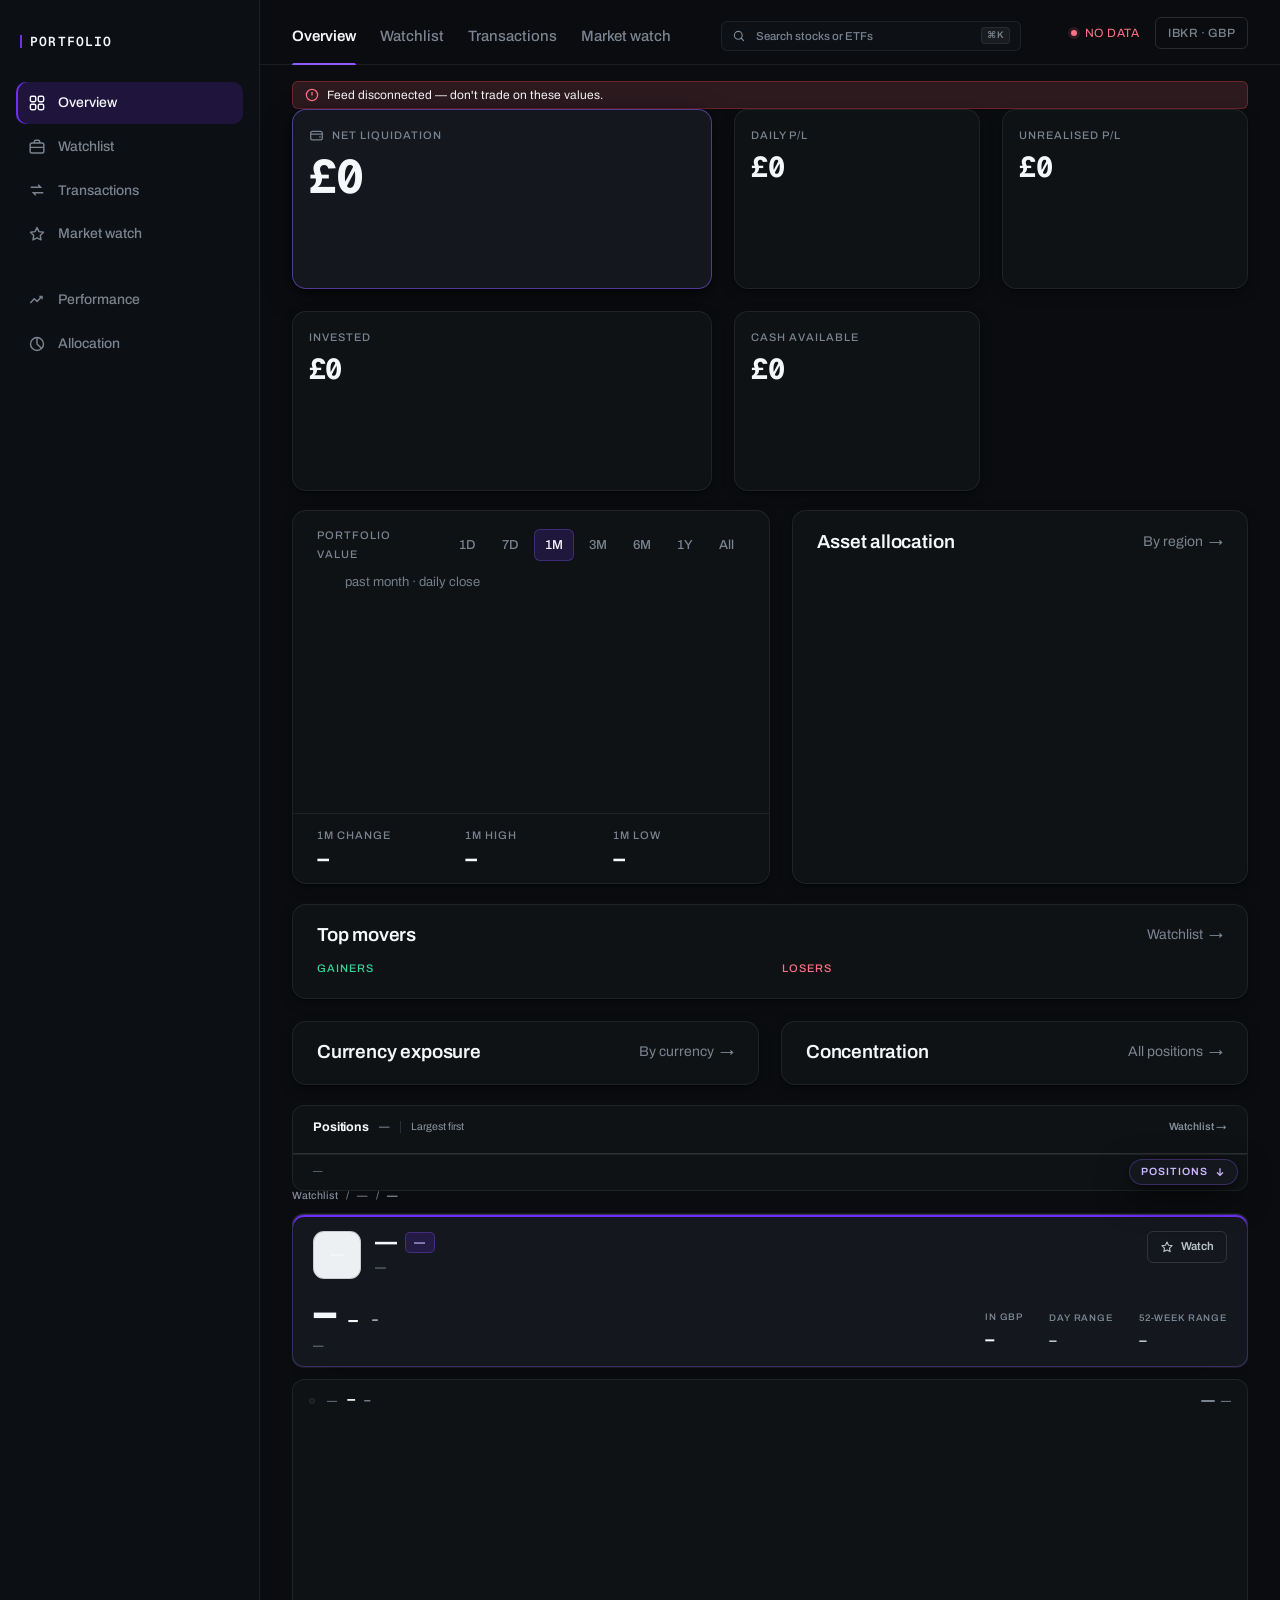
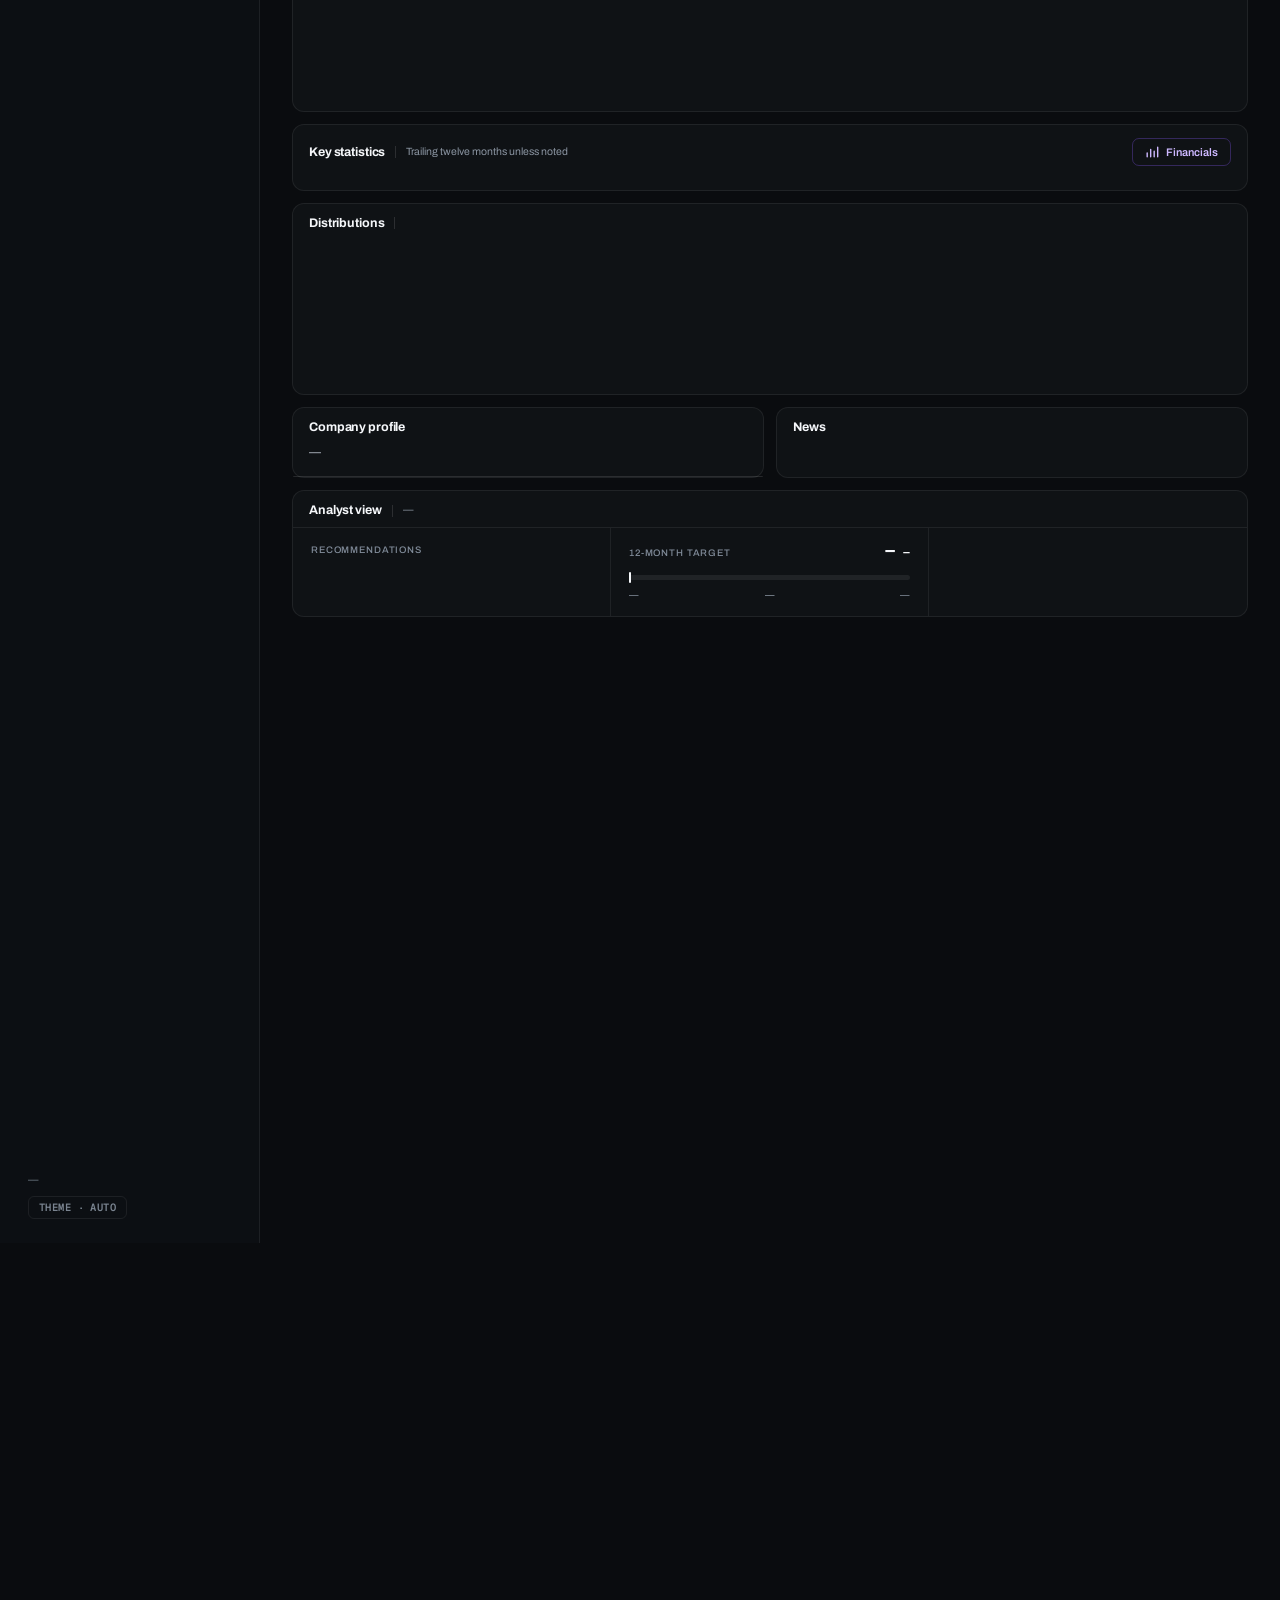
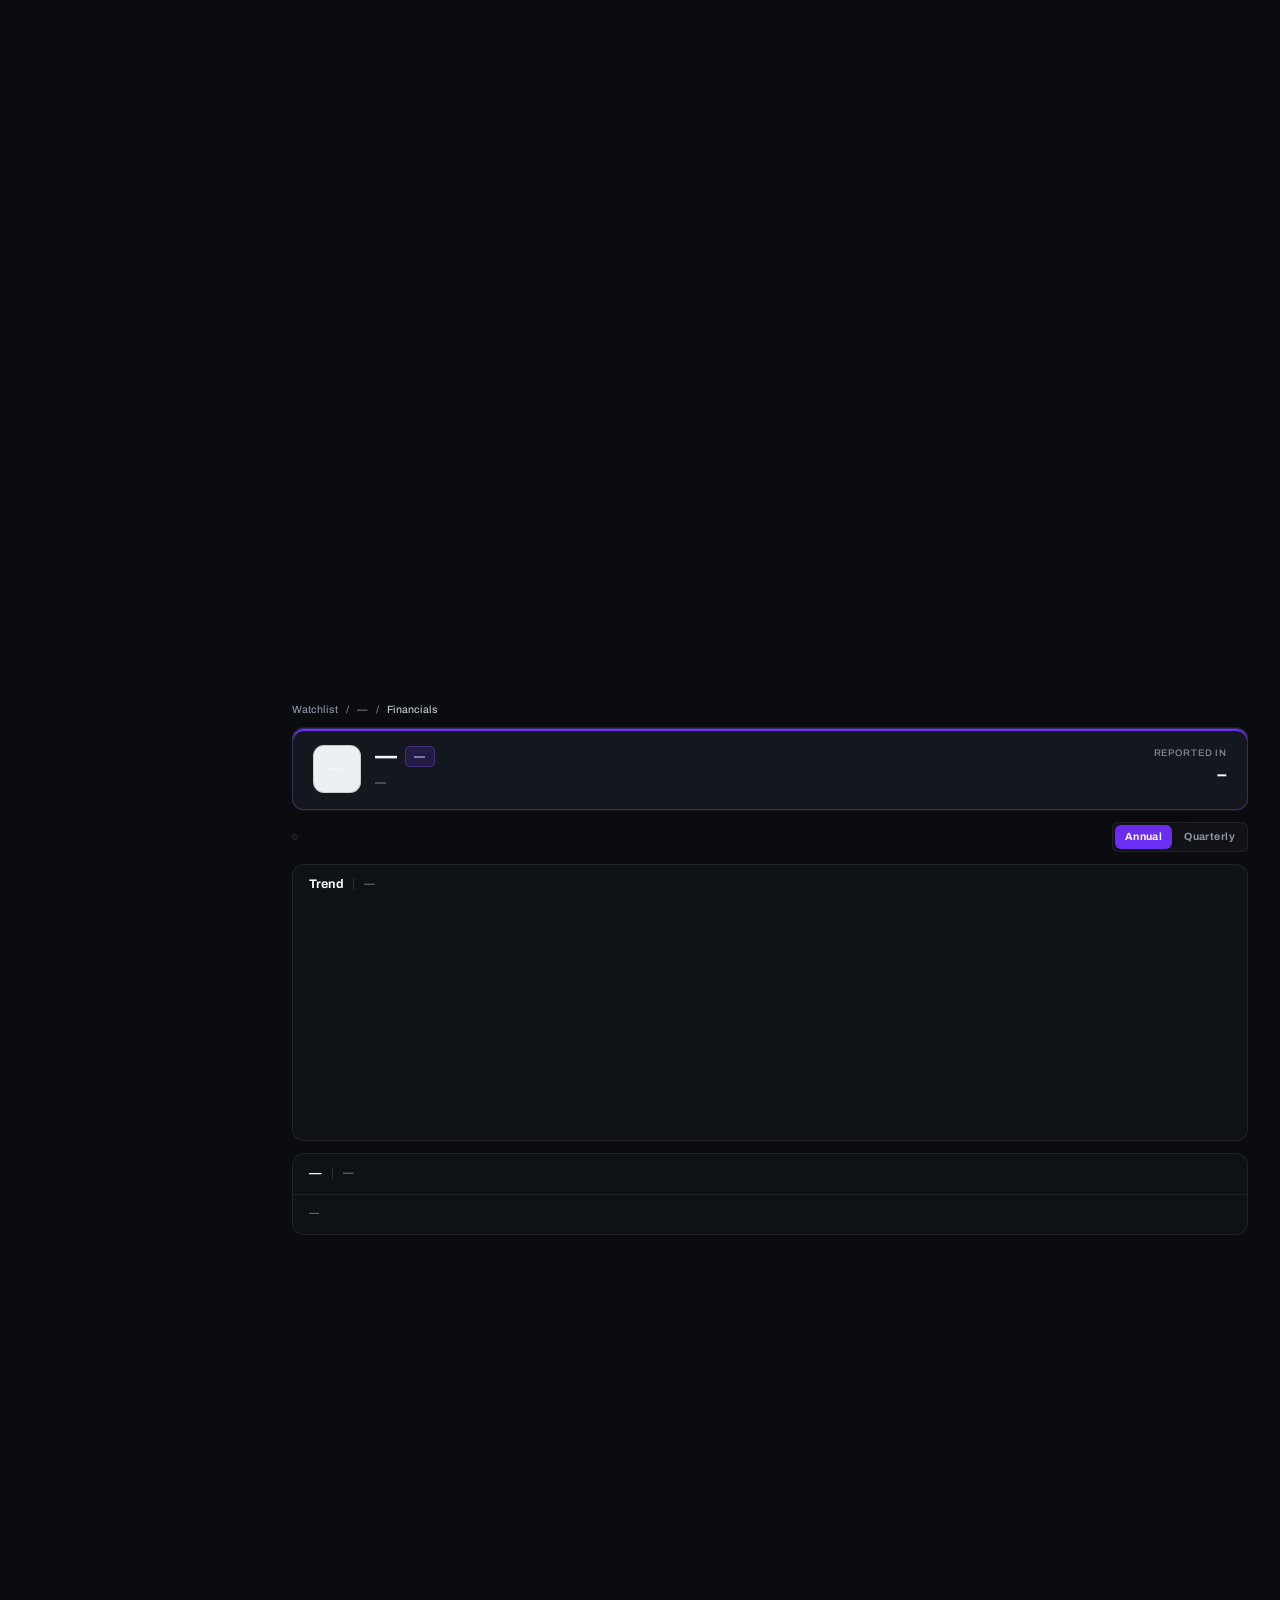
==== dashboard/index.html @ aff80ded "Concentration: the overview card gets its rows back The allocation slice card reused the .conc class" ====
<!doctype html>
<html lang="en-GB" data-theme="dark" data-state="loading">
<head>
<meta charset="utf-8">
<meta name="viewport" content="width=device-width, initial-scale=1">
<title>Portfolio — Overview</title>
<meta name="description" content="Live GBP investment portfolio dashboard: net liquidation, daily and unrealised P&amp;L, allocation by region, currency exposure and holdings.">
<meta name="color-scheme" content="dark light">

<link rel="preconnect" href="https://fonts.googleapis.com">
<link rel="preconnect" href="https://fonts.gstatic.com" crossorigin>
<link href="https://fonts.googleapis.com/css2?family=Archivo:wght@400;500;600;700;800&family=Geist+Mono:wght@400;500;600;700&display=swap" rel="stylesheet">

<link rel="stylesheet" href="css/tokens.css">
<link rel="stylesheet" href="css/base.css">
<link rel="stylesheet" href="css/app.css">
</head>
<body>

<div class="shell">

  <!-- ================= sidebar ================= -->
  <aside class="sidebar">
    <div class="brand">
      <span class="brand__name">PORTFOLIO</span>
    </div>

    <nav class="nav-group" aria-label="Main">
      <a class="nav-item" href="#overview" data-nav="overview" aria-current="page">
        <svg viewBox="0 0 20 20" fill="none" stroke="currentColor" stroke-width="1.6">
          <rect x="2.6" y="2.6" width="6" height="6" rx="1.6"/><rect x="11.4" y="2.6" width="6" height="6" rx="1.6"/>
          <rect x="2.6" y="11.4" width="6" height="6" rx="1.6"/><rect x="11.4" y="11.4" width="6" height="6" rx="1.6"/>
        </svg>Overview</a>
      <a class="nav-item" href="#holdings" data-nav="holdings">
        <svg viewBox="0 0 20 20" fill="none" stroke="currentColor" stroke-width="1.6">
          <rect x="2.4" y="5.6" width="15.2" height="11" rx="2"/><path d="M7 5.6V4.2a1.6 1.6 0 0 1 1.6-1.6h2.8A1.6 1.6 0 0 1 13 4.2v1.4M2.4 10.4h15.2"/>
        </svg>Watchlist</a>
      <a class="nav-item" href="#transactions" data-nav="transactions">
        <svg viewBox="0 0 20 20" fill="none" stroke="currentColor" stroke-width="1.6">
          <path d="M3 7h11l-2.6-2.8M17 13H6l2.6 2.8"/>
        </svg>Transactions</a>
      <a class="nav-item" href="#market" data-nav="market">
        <svg viewBox="0 0 20 20" fill="none" stroke="currentColor" stroke-width="1.6" stroke-linejoin="round">
          <path d="m10 2.9 2.2 4.5 5 .7-3.6 3.5.85 4.95L10 14.2l-4.45 2.35.85-4.95L2.8 8.1l5-.7Z"/>
        </svg>Market watch</a>
    </nav>

    <nav class="nav-group" aria-label="Analysis">
      <a class="nav-item" href="#performance" data-nav="performance">
        <svg viewBox="0 0 20 20" fill="none" stroke="currentColor" stroke-width="1.6" stroke-linejoin="round">
          <path d="M2.6 13.4 7 8.6l3.2 3 4.8-5.4"/><path d="M12.6 6.2h3v3"/>
        </svg>Performance</a>
      <a class="nav-item" href="#allocation" data-nav="allocation">
        <svg viewBox="0 0 20 20" fill="none" stroke="currentColor" stroke-width="1.6">
          <circle cx="10" cy="10" r="7.2"/><path d="M10 2.8V10l5.1 5.1"/>
        </svg>Allocation</a>
    </nav>

    <div class="sidebar__foot">
      <p class="foot-meta" id="footMeta">—</p>
      <button class="foot-theme" type="button" id="themeToggle"
              aria-label="Switch colour theme">Theme · Auto</button>
    </div>
  </aside>

  <!-- ================= main ================= -->
  <main class="main">

    <header class="topbar">
      <div class="tabs" role="tablist" aria-label="Sections">
        <button class="tab" role="tab" data-tab="overview" aria-selected="true">Overview</button>
        <button class="tab" role="tab" data-tab="holdings" aria-selected="false">Watchlist</button>
        <button class="tab" role="tab" data-tab="transactions" aria-selected="false">Transactions</button>
        <button class="tab" role="tab" data-tab="market" aria-selected="false">Market watch</button>
      </div>

      <!-- Instrument search. Lives in the shared topbar, so it is reachable
           from every view rather than only Overview. -->
      <div class="search" id="search">
        <div class="search__field" id="searchField">
          <svg class="search__icon" viewBox="0 0 20 20" fill="none" stroke="currentColor"
               stroke-width="1.6" stroke-linecap="round" aria-hidden="true">
            <circle cx="9" cy="9" r="5.6"/><path d="m13.2 13.2 3.4 3.4"/>
          </svg>
          <input class="search__input" id="searchInput" type="text"
                 placeholder="Search stocks or ETFs" aria-label="Search stocks or ETFs"
                 autocomplete="off" spellcheck="false"
                 role="combobox" aria-expanded="false" aria-controls="searchResults"
                 aria-autocomplete="list">
          <span class="search__kbd" id="searchKbd" aria-hidden="true">⌘K</span>
        </div>
        <div class="search__panel" id="searchResults" role="listbox"
             aria-label="Search results" hidden></div>
        <p class="u-sr" id="searchStatus" role="status" aria-live="polite"></p>
      </div>

      <div class="topbar__meta">
        <span class="feed" id="feed" data-state="live">
          <i class="feed__dot" aria-hidden="true"></i>
          <span id="feedLabel">Connecting…</span>
        </span>
        <span class="venue-chip">IBKR · GBP</span>
      </div>
    </header>

    <!-- Scrolling ticker.
         aria-hidden because the strip renders every holding twice by
         construction (that duplication is what makes the scroll seamless) and
         the same figures are already in the holdings table, properly labelled
         and in a real reading order. A screen reader announcing each position
         twice, mid-scroll, would be worse than not announcing it at all. -->
    <div class="tape" id="tape" aria-hidden="true" hidden>
      <div class="tape__track" id="tapeTrack"></div>
    </div>

    <div class="views">

      <!-- ---------------- Overview ---------------- -->
      <section class="view" id="view-overview" role="tabpanel" aria-label="Overview">

        <!-- Everything above the fold. This wrapper owns the viewport-locked
             grid that used to live on #view-overview itself, so the three rows
             still resolve their fr tracks against exactly one screenful while
             the view around it is free to scroll. -->
        <div class="ov-screen">

        <div class="stale-banner" role="status">
          <svg viewBox="0 0 16 16" fill="none" stroke="currentColor" stroke-width="1.5">
            <circle cx="8" cy="8" r="6.4"/><path d="M8 4.6v4M8 11.2v.3"/>
          </svg>
          <span id="staleCopy">Feed disconnected — don't trade on these values.</span>
        </div>

        <!-- KPI row -->
        <div class="kpi-row" id="kpiRow">
          <article class="card kpi kpi--hero reveal" style="animation-delay:0ms">
            <p class="eyebrow kpi__label">
              <svg viewBox="0 0 16 16" fill="none" stroke="currentColor" stroke-width="1.4">
                <rect x="1.8" y="3.6" width="12.4" height="9" rx="2"/><path d="M1.8 6.6h12.4M11 9.6h1.4"/>
              </svg>Net liquidation
            </p>
            <p class="kpi__value num" id="kpiNav">£0</p>
          </article>

          <article class="card kpi reveal" style="animation-delay:40ms">
            <p class="eyebrow kpi__label">Daily P/L</p>
            <p class="kpi__value num" id="kpiDay">£0</p>
            <span class="chip kpi__chip" id="kpiDayChip"></span>
          </article>

          <article class="card kpi reveal" style="animation-delay:80ms">
            <p class="eyebrow kpi__label">Unrealised P/L</p>
            <p class="kpi__value num" id="kpiUnreal">£0</p>
            <span class="chip kpi__chip" id="kpiUnrealChip"></span>
          </article>

          <article class="card kpi reveal" style="animation-delay:120ms">
            <p class="eyebrow kpi__label">Invested</p>
            <p class="kpi__value num" id="kpiInvested">£0</p>
          </article>

          <article class="card kpi reveal" style="animation-delay:160ms">
            <p class="eyebrow kpi__label">Cash available</p>
            <p class="kpi__value num" id="kpiCash">£0</p>
          </article>
        </div>

        <!-- chart + allocation -->
        <div class="mid-row">
          <section class="card chart-card reveal" style="animation-delay:200ms" aria-labelledby="chartTitle">
            <div class="card__head">
              <h2 class="eyebrow" id="chartTitle">Portfolio value</h2>
              <div class="ranges" role="group" aria-label="Time range">
                <button class="range" type="button" data-range="1D">1D</button>
                <button class="range" type="button" data-range="7D">7D</button>
                <button class="range" type="button" data-range="1M" aria-pressed="true">1M</button>
                <button class="range" type="button" data-range="3M">3M</button>
                <button class="range" type="button" data-range="6M">6M</button>
                <button class="range" type="button" data-range="1Y">1Y</button>
                <button class="range" type="button" data-range="ALL">All</button>
              </div>
            </div>

            <div class="chart-card__sub" id="chartSub">
              <span class="chip" id="chartChip"></span>
              <span class="chart-card__note" id="chartNote">past month · daily close</span>
            </div>

            <div class="plot" id="chartPlot"><svg id="chartSvg" role="img" aria-label="Portfolio value over time"></svg></div>

            <!-- Compare-against strip.
                 The picker doubles as the benchmark's legend entry — the dashed
                 swatch sits against the control naming that series, so the name
                 is printed once rather than beside the chart and again inside
                 the select. A real <select> because eleven indices is too many
                 for a pill row, and the native control brings its own keyboard
                 handling and mobile picker for free. -->
            <!-- Both the strip and the picker start hidden and are revealed
                 once /api/benchmark answers. An empty <select> renders as a
                 small caret box that looks operable and is not, and it would
                 otherwise be on screen for the length of that round trip. -->
            <div class="benchbar" id="benchBar" hidden>
              <span class="benchbar__key">
                <span class="benchbar__swatch benchbar__swatch--port" aria-hidden="true"></span>
                <span>Portfolio</span>
              </span>
              <span class="benchbar__note" id="benchNote"></span>
              <label class="benchbar__pick" hidden>
                <span class="benchbar__swatch benchbar__swatch--bench" id="benchKey"
                      aria-hidden="true" hidden></span>
                <span class="u-sr">Compare against</span>
                <select class="benchbar__select" id="benchSelect"></select>
              </label>
            </div>

            <div class="chart-card__foot" id="chartFoot">
              <div class="chart-card__stat"><span class="eyebrow" id="chartChangeLabel">1M change</span><b class="num" id="chartChange">—</b></div>
              <div class="chart-card__stat"><span class="eyebrow" id="chartHighLabel">1M high</span><b class="num" id="chartHigh">—</b></div>
              <div class="chart-card__stat"><span class="eyebrow" id="chartLowLabel">1M low</span><b class="num" id="chartLow">—</b></div>
            </div>
          </section>

          <section class="card alloc reveal" style="animation-delay:240ms" aria-labelledby="allocTitle">
            <div class="card__head">
              <h2 class="card-title" id="allocTitle">Asset allocation</h2>
              <a class="link-all" href="#allocation/region">By region <span aria-hidden="true">→</span></a>
            </div>
            <div class="alloc__figure"><svg id="donutSvg" role="img" aria-label="Allocation by region"></svg></div>
            <div class="legend" id="allocLegend"></div>
          </section>
        </div>

        <!-- movers / currency / concentration -->
        <div class="bottom-row">
          <section class="card reveal" style="animation-delay:280ms" aria-labelledby="moversTitle">
            <div class="card__head">
              <h2 class="card-title" id="moversTitle">Top movers</h2>
              <a class="link-all" href="#holdings">Watchlist <span aria-hidden="true">→</span></a>
            </div>
            <div class="movers__cols">
              <div><p class="eyebrow movers__head movers__head--up">Gainers</p><div id="gainers"></div></div>
              <div><p class="eyebrow movers__head movers__head--down">Losers</p><div id="losers"></div></div>
            </div>
          </section>

          <section class="card reveal" style="animation-delay:320ms" aria-labelledby="ccyTitle">
            <div class="card__head">
              <h2 class="card-title" id="ccyTitle">Currency exposure</h2>
              <a class="link-all" href="#allocation/currency">By currency <span aria-hidden="true">→</span></a>
            </div>
            <div class="ccy" id="ccyList"></div>
          </section>

          <section class="card reveal" style="animation-delay:360ms" aria-labelledby="concTitle">
            <div class="card__head">
              <h2 class="card-title" id="concTitle">Concentration</h2>
              <a class="link-all" href="#holdings">All positions <span aria-hidden="true">→</span></a>
            </div>
            <div class="conc" id="concList"></div>
          </section>
        </div>

        </div><!-- /.ov-screen -->

        <!-- Below the fold: what you actually hold, largest first. Overlaid so
             it reflows nothing above it; fades out once you scroll. -->
        <button class="ov-cue" id="ovCue" type="button">
          <span>Positions</span>
          <svg viewBox="0 0 16 16" fill="none" stroke="currentColor" stroke-width="1.6"
               stroke-linecap="round" stroke-linejoin="round" aria-hidden="true">
            <path d="M8 3.5v9M4.5 9l3.5 3.5L11.5 9"/>
          </svg>
        </button>

        <section class="positions ovpos" id="ovHoldings" aria-labelledby="ovBandTitle">
          <div class="band">
            <h2 class="band__title" id="ovBandTitle">Positions</h2>
            <span class="band__count" id="ovCount">—</span>
            <span class="band__rule" aria-hidden="true"></span>
            <span class="band__hint" id="ovHint">Largest first</span>
            <a class="band__action" href="#holdings">Watchlist <span aria-hidden="true">→</span></a>
          </div>
          <div class="positions__scroll">
            <div class="positions__inner">
              <div class="prow phead" id="ovHead" role="row"></div>
              <div id="ovRows"></div>
            </div>
          </div>
          <p class="positions__foot" id="ovFoot">—</p>
        </section>
      </section>

      <!-- ---------------- Holdings ---------------- -->
      <section class="view" id="view-holdings" role="tabpanel" aria-label="Watchlist" hidden>

        <nav class="sectors" id="sectorNav" aria-label="Sectors"></nav>

        <section class="hero-sector" aria-labelledby="sectorName">
          <div class="hero-sector__top">
            <div class="hero-sector__id">
              <span class="hero-sector__eyebrow">Watchlist · sector</span>
              <h1 class="hero-sector__name" id="sectorName">—</h1>
              <span class="hero-sector__meta" id="sectorMeta"></span>
            </div>
            <div class="hero-sector__stats">
              <div class="hstat">
                <span class="hstat__label">Position value</span>
                <span class="hstat__value num" id="sectorValue">—</span>
              </div>
              <div class="hstat">
                <span class="hstat__label">Unrealised P/L</span>
                <span class="hstat__row">
                  <span class="hstat__figure num" id="sectorUnrl">—</span>
                  <span class="dchip" id="sectorUnrlChip"></span>
                </span>
              </div>
              <div class="hstat">
                <span class="hstat__label">Today</span>
                <span class="hstat__row">
                  <span class="hstat__figure num" id="sectorDay">—</span>
                  <span class="dchip" id="sectorDayChip"></span>
                </span>
              </div>
              <div class="hstat">
                <span class="hstat__label">Portfolio weight</span>
                <span class="hstat__figure num" id="sectorWeight" style="color:var(--text-primary)">—</span>
              </div>
            </div>
          </div>
          <div class="breadth">
            <span style="display:flex;align-items:center;gap:8px;flex:none">
              <span class="breadth__bar" role="img" aria-label="Advancing versus declining">
                <span class="breadth__up" id="breadthUp"></span>
                <span class="breadth__down" id="breadthDown"></span>
              </span>
              <span class="breadth__text" id="breadthText"></span>
            </span>
            <span class="breadth__rule"></span>
            <span class="breadth__item">Average move
              <span class="breadth__figure" id="avgMove"></span></span>
            <span class="breadth__rule"></span>
            <span class="breadth__item">Best <span class="breadth__tk" id="bestTk"></span>
              <span class="breadth__figure" id="bestPct" style="color:var(--gain-soft)"></span></span>
            <span class="breadth__item">Worst <span class="breadth__tk" id="worstTk"></span>
              <span class="breadth__figure" id="worstPct" style="color:var(--loss-soft)"></span></span>
            <span class="breadth__note">Quotes are delayed 15 minutes.</span>
          </div>
        </section>

        <section class="positions" aria-label="Positions">
          <div class="positions__scroll">
            <div class="positions__inner">

              <div class="band">
                <span class="band__title">Positions</span>
                <span class="band__count" id="rowsCount"></span>
                <span class="band__rule" aria-hidden="true"></span>
                <span class="band__hint" id="listNote"></span>
                <a class="band__action" href="#transactions">Transactions →</a>
              </div>

              <div class="prow phead" id="tableHead"></div>
              <div id="tableRows"></div>

            </div>
          </div>
          <span class="positions__foot">Each mark is the trademark of its issuer, served as SVG from a public symbol-logo service and shown for identification only; a ticker monogram stands in where no mark is published. Range shows the 30-day low and high in the instrument's own currency.</span>
        </section>
      </section>

      <section class="view view--scroll" id="view-transactions" role="tabpanel"
               aria-label="Transactions" hidden>
        <section class="card card--anchor tx-card" aria-labelledby="txTitle">
          <div class="card__head">
            <h2 class="card-title" id="txTitle">Transactions</h2>
            <span class="perf-card__period" id="txMeta"></span>
          </div>
          <!-- Header and body are separate hosts so a sort rewrites one of
               them, not both. -->
          <div class="txhead" id="txHead" role="row"></div>
          <div class="txbody" id="txBody" role="table" aria-labelledby="txTitle"></div>
        </section>
      </section>

      <!-- ---------------- Performance ----------------
           Reached from the sidebar's Analysis group, which advertised
           #performance long before there was a view to land on. NAV
           attribution and the income/cost breakdowns are all answers to the
           same question — where did the money go — so they share one view. -->
      <section class="view view--scroll" id="view-performance" role="tabpanel"
               aria-label="Performance" hidden>

        <!-- ============ Screen 1: the Double Spread ============
             One locked screen answering "how am I doing": verdict rail left,
             monthly ledger and drawdown centre, episode/day tables right,
             the daily heatmap closing the spread. Hairline-tiled — the 1px
             gaps over a border-colour ground ARE the rules; no cards. Below
             1500x900 the lock releases to banded scroll (the board-fit
             precedent). -->
        <div class="perf-spread">

          <aside class="pspread pspread--verdict" aria-label="Performance summary">
            <p class="pverdict__kicker num" id="vRange">PERFORMANCE</p>
            <p class="pverdict__hero num" id="vSi">—</p>
            <p class="pverdict__herocap">since inception</p>
            <div class="pverdict__rows">
              <div class="pverdict__row"><span>MTD</span><b class="num" id="vMtd">—</b></div>
              <div class="pverdict__row"><span>YTD</span><b class="num" id="vYtd">—</b></div>
              <div class="pverdict__row"><span id="vBenchLabel">vs benchmark</span><b class="num" id="vBench">—</b></div>
            </div>
            <div class="pverdict__ratios" id="vRatios">
              <div class="pverdict__row"><span>alpha (ann.)</span><b class="num" id="vAlpha">—</b></div>
              <div class="pverdict__row"><span>beta</span><b class="num" id="vBeta">—</b></div>
              <div class="pverdict__row"><span>volatility</span><b class="num" id="vVol">—</b></div>
              <div class="pverdict__row"><span>sharpe · rf 0</span><b class="num" id="vSharpe">—</b></div>
            </div>
            <p class="pverdict__income" id="vIncome"></p>
          </aside>

          <div class="pspread pspread--ledger">
            <div class="pane__head">
              <span class="pane__kicker" id="incomeTitle">Monthly</span>
              <div class="ranges" id="incomeMode" role="group" aria-label="Show income or P&amp;L">
                <button class="range" type="button" data-mode="income" aria-pressed="true">Income</button>
                <button class="range" type="button" data-mode="pnl" aria-pressed="false">P&amp;L</button>
              </div>
              <span class="pane__note num" id="gridNote"></span>
              <span class="pane__total num" id="incomeTotal"></span>
            </div>
            <div class="mgrid mgrid--flush" id="monthlyGrid"></div>
            <div class="plot plot--bars" id="incomePlot">
              <svg id="incomeSvg" role="img" aria-label="Monthly income or P&amp;L"></svg>
            </div>
            <div class="perf-legend" id="incomeLegend"></div>
          </div>

          <div class="pspread pspread--dd">
            <div class="pane__head">
              <span class="pane__kicker">Drawdown</span>
              <span class="pane__total num" id="ddCurrent"></span>
            </div>
            <div class="plot plot--dd" id="ddPlot">
              <svg id="ddSvg" role="img" aria-label="Drawdown from peak over time"></svg>
            </div>
          </div>

          <aside class="pspread pspread--tables">
            <div class="pane__head"><span class="pane__kicker">Worst episodes</span></div>
            <div class="ddeps" id="ddEpisodes"></div>
            <div class="pane__head pane__head--mid"><span class="pane__kicker">Best &amp; worst days</span></div>
            <div class="bwdays" id="bwDays"></div>
          </aside>

          <div class="pspread pspread--days">
            <div class="pane__head">
              <span class="pane__kicker">Daily P/L</span>
              <span class="pane__note num" id="calNote"></span>
            </div>
            <div class="dcal" id="dayCal"></div>
          </div>
        </div>

        <!-- ============ Screen 2: the appendix ============
             Where the money moved: the income rail, then the Sankey beside
             the costs series it explains. -->
        <div class="perf-appendix">

          <div class="pspread pband">
            <div class="pane__head">
              <span class="pane__kicker">Income</span>
              <span class="pane__total num" id="incRailTotal"></span>
              <span class="pane__note num" id="incRailNote"></span>
            </div>
            <div class="irail">
              <div class="irail__bars" id="incRailBars"></div>
              <div class="irail__events" id="incRailEvents"></div>
            </div>
          </div>

          <div class="pband-split">
            <div class="pspread pband">
              <div class="pane__head">
                <span class="pane__kicker" id="flowTitle">NAV flow</span>
                <span class="pane__note num" id="flowPeriod"></span>
              </div>
              <p class="pflow__line num" id="flowLine"></p>
              <div class="plot plot--flow" id="flowPlot">
                <svg id="flowSvg" role="img" aria-label="Where the account's value came from and went"></svg>
              </div>
              <p class="perf-card__foot" id="flowFoot"></p>
            </div>
            <div class="pspread pband">
              <div class="pane__head">
                <span class="pane__kicker" id="costTitle">Costs</span>
                <span class="pane__total num" id="costTotal"></span>
              </div>
              <div class="plot plot--bars" id="costPlot">
                <svg id="costSvg" role="img" aria-label="Costs by month"></svg>
              </div>
              <div class="perf-legend" id="costLegend"></div>
            </div>
          </div>
        </div>
      </section>

      <!-- ---------------- Market watch ---------------- -->
      <section class="view view--scroll" id="view-allocation" role="tabpanel"
               aria-label="Allocation" hidden>

        <section class="card card--anchor alloc-card" aria-labelledby="allocViewTitle">
          <div class="card__head">
            <h2 class="card-title" id="allocViewTitle">Allocation</h2>
            <div class="ranges" id="allocAxis" role="group" aria-label="Break allocation down by">
              <button class="range" type="button" data-axis="region" aria-pressed="true">Region</button>
              <button class="range" type="button" data-axis="sector" aria-pressed="false">Sector</button>
              <button class="range" type="button" data-axis="currency" aria-pressed="false">Currency</button>
            </div>
            <div class="ranges" id="allocMode" role="group" aria-label="Chart style">
              <button class="range" type="button" data-mode="ring" aria-pressed="true">Ring</button>
              <button class="range" type="button" data-mode="map" aria-pressed="false">Map</button>
            </div>
          </div>

          <div class="allocmap" id="allocMap" hidden></div>
          <div class="alloc-split" id="allocSplit">
            <div class="alloc-ring">
              <svg id="allocDonut" role="img" aria-label="Allocation breakdown"></svg>
            </div>
            <div class="legend" id="allocViewLegend"></div>
            <!-- Swaps to the hovered slice — written by js/allocation.js off
                 the same active state the ring holds. Stacked in the right
                 third, where the slice-hover eye already is; fixed rows so the
                 swap never reflows the card. -->
            <div class="allockpi" id="allocKpi" aria-live="polite">
              <div class="allockpi__cell">
                <p class="eyebrow" data-k="label">Invested</p>
                <p class="allockpi__v num" data-k="value">—</p>
              </div>
              <div class="allockpi__cell">
                <p class="eyebrow">Positions</p>
                <p class="allockpi__v num" data-k="count">—</p>
              </div>
              <div class="allockpi__cell">
                <p class="eyebrow">Unrealised P/L</p>
                <p class="allockpi__v num" data-k="pnl">—</p>
              </div>
            </div>
          </div>
        </section>

        <section class="card" aria-labelledby="allocPosTitle">
          <div class="card__head">
            <h2 class="card-title" id="allocPosTitle">Positions by weight</h2>
            <span class="perf-card__period" id="allocPosNote"></span>
          </div>
          <div class="allocpos" id="allocPositions"></div>
        </section>

        <div class="perf-row">
          <section class="card" aria-labelledby="concSliceTitle">
            <div class="card__head">
              <h2 class="card-title" id="concSliceTitle">Concentration</h2>
              <span class="perf-card__period" id="concNote"></span>
            </div>
            <!-- Weight is not P&L, so the bars are violet; a slice past the
                 cap gets the rules idiom — glyph plus the word, never hue
                 alone. -->
            <div class="cslice" id="concBody"></div>
          </section>

          <section class="card" aria-labelledby="rulesTitle">
            <div class="card__head">
              <h2 class="card-title" id="rulesTitle">Rules</h2>
              <span class="perf-card__period" id="rulesNote"></span>
            </div>
            <div class="rules" id="rulesBody"></div>
          </section>
        </div>
      </section>

      <section class="view view--scroll" id="view-market" role="tabpanel" aria-label="Market watch" hidden>

        <!-- One screenful exactly: hero, desk context, bar and the 4x2 board
             share the viewport; the news digest lives below the fold, where a
             long list belongs. -->
        <div class="board-fit">
        <section class="board-hero" aria-labelledby="boardDate">
          <div class="board-hero__top">
            <div class="board-hero__id">
              <span class="board-hero__eyebrow">Market watch · world board</span>
              <h1 class="board-hero__date" id="boardDate">—</h1>
            </div>
            <span class="board-hero__trading">
              <i class="livedot" id="tradingDot" data-on="false" aria-hidden="true"></i>
              <span id="tradingNow">Loading markets…</span>
            </span>
          </div>
          <div class="clockstrip" id="clockStrip" aria-label="Local time by market"></div>
        </section>

        <!-- Desk context: the overnight diff and the earnings rail live where
             the session clocks already answer "what is trading now". -->
        <div class="desk-row">
          <section class="card desk-card" aria-labelledby="onTitle">
            <div class="card__head">
              <h2 class="card-title" id="onTitle">Overnight</h2>
              <span class="perf-card__period" id="onNote"></span>
            </div>
            <div class="onight" id="onightBody"></div>
          </section>
          <section class="card desk-card" aria-labelledby="erTitle">
            <div class="card__head">
              <h2 class="card-title" id="erTitle">Earnings</h2>
              <span class="perf-card__period" id="erNote"></span>
            </div>
            <div class="earn" id="earnBody"></div>
          </section>
        </div>

        <div class="board-bar">
          <span class="board-bar__title">All markets</span>
          <span class="board-bar__count num" id="mktCount">—</span>
          <span class="board-bar__rule" aria-hidden="true"></span>
          <span class="board-bar__note" id="orderNote">grouped by region</span>
          <span class="board-bar__note" id="expoNote"></span>

          <div class="board-bar__controls">
            <div class="ranges" role="group" aria-label="Order markets by">
              <button class="range" type="button" data-sort="region" aria-pressed="true">Region</button>
              <button class="range" type="button" data-sort="day" aria-pressed="false">Day move</button>
              <button class="range" type="button" data-sort="expo" aria-pressed="false">Exposure</button>
            </div>
            <span class="board-bar__rule" aria-hidden="true"></span>
            <div class="ranges" role="group" aria-label="Secondary figure">
              <button class="range" type="button" data-perf="month" aria-pressed="true">1M</button>
              <button class="range" type="button" data-perf="year" aria-pressed="false">YTD</button>
            </div>
          </div>
        </div>

        <div class="board-grid" id="boardGrid"></div>
        </div>

        <p class="board-foot">Index levels quote in each market's own currency and are price return,
          excluding dividends. Exposure converts your positions to GBP at the mid-market rate.</p>

        <section class="card desk-card" aria-labelledby="digestTitle">
          <div class="card__head">
            <h2 class="card-title" id="digestTitle">News digest</h2>
            <span class="perf-card__period" id="digestNote"></span>
          </div>
          <div class="digest" id="digestBody"></div>
        </section>
      </section>

      <!-- ---------------- Stock detail ---------------- -->
      <!-- Reached by drilling in (#stock/<KEY>), so it has no tab and no nav
           item. tabFromHash() resolves the tab from the hash's first segment,
           which makes the deep link work without one. -->
      <section class="view" id="view-stock" role="tabpanel" aria-label="Stock detail">

        <nav class="crumb" id="stockCrumb" aria-label="Breadcrumb">
          <a class="crumb__link" href="#holdings" id="stockCrumbRoot">Watchlist</a>
          <span class="crumb__sep" aria-hidden="true">/</span>
          <a class="crumb__link" href="#holdings" id="stockCrumbSector">—</a>
          <span class="crumb__sep" aria-hidden="true">/</span>
          <span class="crumb__here" id="stockCrumbKey" aria-current="page">—</span>
        </nav>

        <div class="sbanner" id="stockBanner" role="status" hidden>
          <svg viewBox="0 0 16 16" fill="none" stroke="currentColor" stroke-width="1.5" aria-hidden="true">
            <circle cx="8" cy="8" r="6.4"/><path d="M8 4.6v4M8 11.2v.3"/>
          </svg>
          <span id="stockBannerText">—</span>
        </div>

        <!-- quote hero -->
        <section class="shero" id="stockHero">
          <div class="shero__top">
            <div class="shero__id">
              <span class="ptile shero__tile" id="stockTile">
                <span class="ptile__mono" id="stockMono">—</span>
              </span>
              <div class="shero__names">
                <div class="shero__line">
                  <h1 class="shero__name" id="stockName">—</h1>
                  <span class="shero__tk" id="stockTicker">—</span>
                  <span class="shero__owned" id="stockOwned" hidden>Owned</span>
                  <span class="shero__earnings" id="stockEarningsSoon" hidden></span>
                </div>
                <span class="shero__sub" id="stockSub">—</span>
              </div>
            </div>
            <div class="shero__actions">
              <button class="sbtn" type="button" id="stockWatch" aria-pressed="false">
                <svg viewBox="0 0 20 20" fill="none" stroke="currentColor" stroke-width="1.6"
                     stroke-linejoin="round" aria-hidden="true">
                  <path d="m10 2.9 2.2 4.5 5 .7-3.6 3.5.85 4.95L10 14.2l-4.45 2.35.85-4.95L2.8 8.1l5-.7Z"/>
                </svg><span>Watch</span>
              </button>
            </div>
          </div>

          <div class="shero__figures">
            <div class="sfig">
              <span class="sfig__row">
                <span class="sfig__px num" id="stockPrice">—</span>
                <span class="sfig__delta">
                  <span class="sfig__abs num" id="stockDayAbs">—</span>
                  <span class="dchip" id="stockDayChip">—</span>
                </span>
              </span>
              <span class="sfig__note" id="stockAsOf">—</span>
            </div>

            <div class="sfig sfig--ah" id="stockAh" hidden>
              <span class="sfig__row">
                <span class="sfig__ahpx num" id="stockAhPx">—</span>
                <span class="sfig__ahdelta num" id="stockAhDelta">—</span>
              </span>
              <span class="sfig__note" id="stockAhNote">—</span>
            </div>

            <div class="shero__stats">
              <div class="sstat">
                <span class="eyebrow sstat__label">In GBP</span>
                <span class="sstat__value num" id="stockGbp">—</span>
              </div>
              <div class="sstat">
                <span class="eyebrow sstat__label">Day range</span>
                <span class="sstat__value sstat__value--sm num" id="stockDayRange">—</span>
              </div>
              <div class="sstat">
                <span class="eyebrow sstat__label">52-week range</span>
                <span class="sstat__value sstat__value--sm num" id="stockYearRange">—</span>
              </div>
            </div>
          </div>
        </section>

        <!-- price chart -->
        <section class="card scard schart">
          <div class="schart__bar">
            <div class="sranges" id="stockRanges" role="group" aria-label="Chart range"></div>
            <span class="schart__figures">
              <span class="eyebrow" id="stockRangeLabel">—</span>
              <span class="schart__pct num" id="stockRangePct">—</span>
              <span class="schart__abs num" id="stockRangeAbs">—</span>
            </span>
            <span class="schart__legend">
              <span class="slegend"><i class="slegend__line" id="stockLegendSwatch"></i><span id="stockLegendName">—</span></span>
              <span class="slegend" id="stockBenchLegend" hidden>
                <i class="slegend__line slegend__line--dash"></i><span id="stockBenchName">—</span>
              </span>
            </span>
          </div>
          <div class="plot schart__plot" id="stockPlot"><svg id="stockSvg" role="img"></svg></div>
        </section>

        <!-- key statistics -->
        <section class="card scard">
          <div class="scard__head">
            <span class="scard__title">Key statistics</span>
            <span class="scard__rule" aria-hidden="true"></span>
            <span class="scard__note">Trailing twelve months unless noted</span>
            <a class="spill" id="stockFinancials" href="#financials/INTC">
              <svg viewBox="0 0 16 16" fill="none" stroke="currentColor" stroke-width="1.6"
                   stroke-linecap="round" aria-hidden="true">
                <path d="M2.5 13.5V9M6.5 13.5V5M10.5 13.5V7M14.5 13.5V2.5"/>
              </svg><span>Financials</span>
            </a>
            <span class="u-sr" id="stockFinancialsWhy"></span>
          </div>
          <div class="sstats" id="stockStats"></div>
        </section>

        <!-- distributions -->
        <section class="card scard" id="stockDivCard">
          <div class="scard__head">
            <span class="scard__title">Distributions</span>
            <span class="scard__rule" aria-hidden="true"></span>
            <span class="scard__note" id="stockDivNote"></span>
          </div>
          <div class="sdivs">
            <div class="sdivs__bars" id="stockDivBars"></div>
            <div class="sdivs__stats" id="stockDivStats"></div>
          </div>
        </section>

        <!-- profile + news -->
        <div class="spair">
          <section class="card scard">
            <div class="scard__head">
              <span class="scard__title">Company profile</span>
            </div>
            <p class="sprofile" id="stockProfileText">—</p>
            <div class="sprofile__grid" id="stockProfileGrid"></div>
          </section>

          <section class="card scard">
            <div class="scard__head">
              <span class="scard__title">News</span>
            </div>
            <div class="snews" id="stockNews"></div>
          </section>
        </div>

        <!-- analyst view -->
        <section class="card scard">
          <div class="scard__head">
            <span class="scard__title">Analyst view</span>
            <span class="scard__rule" aria-hidden="true"></span>
            <span class="scard__note" id="stockAnalystMeta">—</span>
          </div>
          <div class="sanalyst">
            <div class="sanalyst__col">
              <span class="eyebrow">Recommendations</span>
              <div class="sratings" id="stockRatings"></div>
            </div>
            <div class="sanalyst__col">
              <span class="starget__head">
                <span class="eyebrow">12-month target</span>
                <span class="starget__figures">
                  <span class="starget__mean num" id="stockTargetMean">—</span>
                  <span class="starget__upside num" id="stockTargetUpside">—</span>
                </span>
              </span>
              <span class="starget__track" id="stockTargetTrack">
                <span class="starget__band" id="stockTargetBand"></span>
                <span class="starget__mark" id="stockTargetMark"></span>
              </span>
              <span class="starget__scale num">
                <span id="stockTargetLow">—</span>
                <span class="starget__last" id="stockTargetLast">—</span>
                <span id="stockTargetHigh">—</span>
              </span>
            </div>
            <div class="sanalyst__col sanalyst__col--est">
              <div class="sest" id="stockEstimates"></div>
            </div>
          </div>
        </section>

      </section>

      <!-- ---------------- Company financials ---------------- -->
      <section class="view" id="view-financials" role="tabpanel" aria-label="Company financials">

        <nav class="crumb" id="finCrumb" aria-label="Breadcrumb">
          <a class="crumb__link" href="#holdings">Watchlist</a>
          <span class="crumb__sep" aria-hidden="true">/</span>
          <a class="crumb__link" id="finCrumbStock" href="#stock/INTC">—</a>
          <span class="crumb__sep" aria-hidden="true">/</span>
          <span class="crumb__here" aria-current="page">Financials</span>
        </nav>

        <div class="sbanner" id="finBanner" role="status" hidden>
          <svg viewBox="0 0 16 16" fill="none" stroke="currentColor" stroke-width="1.5" aria-hidden="true">
            <circle cx="8" cy="8" r="6.4"/><path d="M8 4.6v4M8 11.2v.3"/>
          </svg>
          <span id="finBannerText">—</span>
        </div>

        <!-- identity + reporting basis -->
        <section class="shero finhero">
          <div class="shero__top">
            <div class="shero__id">
              <span class="ptile shero__tile" id="finTile">
                <span class="ptile__mono" id="finMono">—</span>
              </span>
              <div class="shero__names">
                <div class="shero__line">
                  <h1 class="shero__name" id="finName">—</h1>
                  <span class="shero__tk" id="finTicker">—</span>
                </div>
                <span class="shero__sub" id="finSub">—</span>
              </div>
            </div>
            <div class="finhero__basis">
              <span class="eyebrow sstat__label">Reported in</span>
              <span class="finhero__ccy num" id="finCurrency">—</span>
              <span class="finhero__note" id="finMismatch" hidden>—</span>
            </div>
          </div>
        </section>

        <!-- controls -->
        <div class="fincontrols">
          <div class="sranges" id="finTabs" role="group" aria-label="Statement"></div>
          <div class="sranges" id="finPeriods" role="group" aria-label="Reporting basis">
            <button class="srange" type="button" data-period="annual" aria-pressed="true">Annual</button>
            <button class="srange" type="button" data-period="quarter" aria-pressed="false">Quarterly</button>
          </div>
        </div>

        <!-- trend -->
        <section class="card scard" id="finChartCard">
          <div class="scard__head">
            <span class="scard__title" id="finChartTitle">Trend</span>
            <span class="scard__rule" aria-hidden="true"></span>
            <span class="scard__note" id="finChartNote">—</span>
            <span class="schart__legend" id="finLegend"></span>
          </div>
          <div class="plot finplot" id="finPlot"><svg id="finSvg" role="img"></svg></div>
        </section>

        <!-- statement -->
        <section class="card scard" id="finTableCard">
          <div class="scard__head">
            <span class="scard__title" id="finTableTitle">—</span>
            <span class="scard__rule" aria-hidden="true"></span>
            <span class="scard__note" id="finUnits">—</span>
          </div>
          <div class="fintable__scroll">
            <table class="fintable" id="finTable"><tbody></tbody></table>
          </div>
          <p class="fintable__foot" id="finNote">—</p>
        </section>

      </section>

    </div>
  </main>
</div>

<div class="tip" id="tip" role="tooltip" aria-hidden="true"></div>

<script type="module" src="js/main.js"></script>
</body>
</html>
---- dashboard/css/tokens.css ----
/* Design tokens.
 *
 * Colours are sampled from Design.pdf, not invented — the hex values below are
 * what the reference actually renders. Dark is the shipped theme; every colour
 * also carries a light value so the system is complete and a toggle is a
 * one-line change rather than a redesign.
 *
 * Spacing is a single scale: 4 8 12 16 24 32 48. No off-scale values.
 */

:root {
  /* ---- spacing ---- */
  --s-1:  4px;
  --s-2:  8px;
  --s-3: 12px;
  --s-4: 16px;
  --s-5: 24px;
  --s-6: 32px;
  --s-7: 48px;

  /* ---- radius ---- */
  --r-sm:  6px;
  --r-md: 10px;
  --r-lg: 14px;
  --r-xl: 18px;
  --r-pill: 999px;

  /* ---- type ---- */
  /* One sans. Archivo was already the display voice; Inter (body) and Manrope
   * (UI) were the two most default faces an LLM reaches for, and three sans
   * families read as three sessions' work stitched together. Consolidating
   * into the face with actual character — plus Geist Mono for every figure —
   * gives the app one voice and drops half the font payload. */
  --font-display: "Archivo", system-ui, sans-serif;
  --font-body: "Archivo", system-ui, sans-serif;

  /* The figure face. A separate token from --font-display because it is a
   * separate job: --font-display sets titles and prose headings, this sets
   * numbers. They used to coincide; they no longer do, which is precisely the
   * split this token existed to make possible.
   *
   * Geist Mono, from the shadcn-fintech reference. Monospace is the strongest
   * available guarantee of column alignment: every glyph is one advance wide,
   * including the currency symbols and the U+2212 minus that format.js emits —
   * neither of which proportional tabular figures cover. Still paired with
   * --ff-tabular, because the lining-figures half of that token is not implied
   * by monospacing.
   *
   * This face is wider per glyph than Archivo was at the same size. Where a
   * figure had to fit a fixed column, the size was re-tuned rather than the
   * column widened — see .kpi__value and .pstack__main. */
  --font-figure: "Geist Mono", ui-monospace, "SF Mono", Menlo, monospace;

  /* Tabular, lining figures. `font-variant-numeric: tabular-nums` alone leaves
   * old-style figures on faces that default to them, so the raw features are
   * set too — digits must be equal-width AND sit on the baseline for a column
   * of prices to line up. Applied via font-feature-settings. */
  --ff-tabular: "tnum" 1, "lnum" 1;

  /* Display sizes scale with viewport height so the whole Overview fits one
   * screen without becoming unreadable. The floor is what fits an 801px
   * browser; the ceiling is the size measured off Design.pdf, reached at
   * roughly 1230px of viewport height. */
  --t-hero:   clamp(34px, 5.2vh, 64px);   /* net liquidation */
  --t-kpi:    clamp(22px, 3.2vh, 36px);   /* remaining KPI values */
  --t-donut:  clamp(20px, 3.0vh, 36px);   /* donut centre value */
  --t-title:  clamp(15px, 2.1vh, 20px);   /* card titles */
  --t-body:   14px;
  --t-sm:     13px;
  --t-label:  11px;   /* uppercase letterspaced eyebrows */

  /* Five trackings, replacing 27 distinct literals — transcription noise, not
   * optical tuning. Display-negative, figure-negative (two steps), and caps-
   * positive (two steps). */
  --tracking-tight: -0.03em;   /* display >=17px */
  --tracking-fig:   -0.02em;   /* large mono figures */
  --tracking-num:   -0.01em;   /* table-size mono figures */
  --tracking-caps:   0.04em;   /* small caps beside data */
  --tracking-label:  0.09em;   /* uppercase eyebrows */
  /* Display steps for the view heroes (were 31/23/21px ad hoc). */
  --t-d1: 30px;
  --t-d2: 22px;
  --leading-body: 1.7;

  /* ---- trend icons ----
   * lucide's trending-up / trending-down, inlined as data URIs and drawn
   * through a CSS mask rather than as markup. Two reasons for the mask:
   * `background-color: currentColor` makes them inherit the chip's P&L colour
   * with no second place to keep in sync, and they need no DOM node — the
   * delta chips are patched in place on a 3s poll through a textContent guard
   * (see ovholdings.patch), and an element child inside the chip would be
   * wiped on every tick.
   *
   * stroke-width is 2.5 rather than lucide's native 2: these render at 11px
   * from a 24px viewBox, where a 2 would scale to 0.92px and go muddy. */
  --icon-trend-up: url("data:image/svg+xml,%3Csvg xmlns='http://www.w3.org/2000/svg' viewBox='0 0 24 24' fill='none' stroke='%23000' stroke-width='2.5' stroke-linecap='round' stroke-linejoin='round'%3E%3Cpath d='M16 7h6v6'/%3E%3Cpath d='m22 7-8.5 8.5-5-5L2 17'/%3E%3C/svg%3E");
  --icon-trend-down: url("data:image/svg+xml,%3Csvg xmlns='http://www.w3.org/2000/svg' viewBox='0 0 24 24' fill='none' stroke='%23000' stroke-width='2.5' stroke-linecap='round' stroke-linejoin='round'%3E%3Cpath d='M16 17h6v-6'/%3E%3Cpath d='m22 17-8.5-8.5-5 5L2 7'/%3E%3C/svg%3E");

  /* lucide chevron-down, for the one native <select> on the page. Drawn as a
   * background rather than a mask because the control keeps its own colour
   * regardless of state; the stroke is --text-2's #7a8490 in both themes, which
   * is legible on --surface-2 either way. */
  --icon-caret: url("data:image/svg+xml,%3Csvg xmlns='http://www.w3.org/2000/svg' viewBox='0 0 24 24' fill='none' stroke='%237a8490' stroke-width='2.5' stroke-linecap='round' stroke-linejoin='round'%3E%3Cpath d='m6 9 6 6 6-6'/%3E%3C/svg%3E");

  /* ---- layout ---- */
  --sidebar-w: 260px;
  --content-pad: 32px;
  --grid-gap: 22px;
  --row-gap: clamp(12px, 2.2vh, 24px);

  /* ---- motion ---- */
  --ease-spring: cubic-bezier(0.22, 1, 0.36, 1);
  --dur-fast: 150ms;
  --dur-mid:  220ms;
  --dur-slow: 300ms;

  /* ---- categorical series (donut / regions) ----
   * Fixed order, assigned by region rank in regions.py, never cycled. A region
   * keeps its colour when another drops out of the portfolio. */
  /* Re-stepped 20 Aug 2026 (README: "say the word" — the word was said).
   * Green and rose leave the ramp entirely: both hues are reserved for P&L by
   * this file's own doctrine, and a Korea-green segment beside an emerald
   * gain chip made the reservation a lie. Validated with the dataviz checker,
   * adjacent pairs, both themes: lightness band, chroma floor, CVD separation
   * (worst adjacent ΔE 8.3 protan), normal-vision floor (17.2) and 3:1
   * contrast all PASS — the shipped ramp's two documented failures (JP↔HK 2.7
   * deutan, SG↔KR 8.9 normal) are gone. Residual: non-adjacent pairs are
   * carried by the labelled legend, as before. */
  --cat-1: #4c8df6;   /* Hong Kong / China */
  --cat-2: #bf8114;   /* United States */
  --cat-3: #1080b4;   /* South Korea */
  --cat-4: #9b72e8;   /* Japan */
  --cat-5: #2ba7b5;   /* Singapore */
  --cat-6: #a2308f;   /* United Kingdom */
  --cat-7: var(--flat);   /* Unclassified */

  /* ---- Holdings sector page (Holdings.dc.html) ----
   * Taken from that file's inline overrides. Two values differ, both because
   * the design fails WCAG AA at the sizes it uses them:
   *
   *   --text-disabled  #5B6470 -> #788391   3.13:1 on the panel, 2.96:1 on the
   *                                         hero. Now 4.88 / 4.60. The design's
   *                                         latest revision moved the column
   *                                         headers and row sublabels off this
   *                                         token to --text-muted on its own,
   *                                         so it now carries only the footer
   *                                         legal line and the hero's closing
   *                                         note — but those still need to be
   *                                         readable.
   *   --loss-soft      #C4626B -> #c76d75   4.48:1 on --ink-raised and 4.18:1
   *                                         inside its own tinted delta chip.
   *                                         Now 4.96 / 4.56. Lifting the text
   *                                         rather than washing out the chip
   *                                         keeps the design's fill weight.
   *
   * Same hue in both cases, minimum lift to clear 4.5:1.
   */
  --font-ui: var(--font-body);

  /* The Holdings-page surface and hairline family, re-plumbed as aliases of
   * the themed system. These began as verbatim imports from Holdings.dc.html
   * with dark hexes only, which made three whole views dark-only and falsified
   * this file's own header. As aliases they follow whichever theme is active
   * and a second family of near-identical greys stops existing. The violet
   * hairline hues they carried move to the border family — the violet accent
   * lives in the inset rule, not in every hairline (see README departures). */
  --ink-page:   var(--bg-page);
  --ink-rail:   var(--bg-sidebar);
  --ink-panel:  var(--surface);
  --ink-raised: var(--surface-2);
  --ink-chip:   var(--track);

  --hair-1: var(--border);
  --hair-2: var(--border);
  --hair-3: var(--border-strong);

  --text-primary: var(--text);
  /* --text-body/-muted/-faint/-disabled and the violet text tints are per-theme
   * — see the theme blocks. The disabled step keeps its documented AA lift. */

  /* Gain and loss, on the Holdings/stock/market surfaces.
   *
   * These used to be their own hexes (#3FA588 / #c76d75), a softer pair than
   * Overview's. There are no longer two P&L palettes: one convention reads the
   * same wherever you meet a figure, and a person should not have to learn that
   * the green on Overview and the green on the stock page mean the same thing.
   * So these are now aliases, and --pos/--neg in the theme blocks below are the
   * single source of truth. They also gain a light-mode value for free, which
   * as their own hexes they never had. */
  --gain-soft: var(--pos);
  --loss-soft: var(--neg);
  /* The neutral of that pair: the analyst "Hold" bar, and anything else that is
   * neither a gain nor a loss. Not a P&L colour, so it keeps its own hex — it
   * only has to stay distinct from the two above, which violet against emerald
   * and rose comfortably is. */
  /* per-theme; see the theme blocks */

  /* Statement trend series. Three hues in one lightness band, so they separate
   * by hue rather than by lightness alone and survive colourblind viewing.
   * Validated against --ink-panel #0F1216 with the dataviz palette validator:
   * lightness band, chroma floor, CVD separation (worst adjacent pair ΔE 12.9
   * deutan), normal-vision floor and 3:1 contrast all pass.
   *
   * Deliberately their own hexes rather than aliases of --cat-*: that ramp is
   * assigned by region rank (see regions.py) and a financials chart must not be
   * able to recolour itself because a region left the portfolio. */
  /* Teal leads: the workhorse series (revenue, dividends, commissions) take
   * the non-brand hue, and violet — the brand — is held back for the second
   * voice, so the charts stop reading as brand-tinted decoration. Same three
   * validated hexes, roles swapped. */
  --fin-1: #00A2B2;   /* revenue / assets / operating   */
  --fin-2: #8E6BF0;   /* operating income / liabilities / investing */
  --fin-3: #BE8317;   /* net income / equity / financing */

  /* Attribution series: the NAV flow and the monthly income/cost bars.
   *
   * The same three hexes as --fin-*, and separate tokens for the same reason
   * --font-figure is separate from --font-display: they coincide today, they
   * answer different questions, and a change to statement colours must not
   * silently recolour what a commission costs. Never --cat-*, which is
   * assigned by region rank and would repaint itself when a region leaves.
   *
   * Three, not five. Re-validated with the dataviz validator across all pairs
   * in both themes — lightness band, chroma floor, CVD separation (worst pair
   * ΔE 12.9 deutan), normal-vision floor (21.4) and 3:1 contrast all pass.
   * Five- and four-hue candidates that avoided green and red — both reserved
   * for P&L — all failed, the worst at ΔE 0.8 deutan. The itemisation lives in
   * the tooltip instead; see COST_BANDS in adapter/attribution.py. */
  --cost-1: var(--fin-1);   /* commissions   */
  --cost-2: var(--fin-2);   /* fees and tax  */
  --cost-3: var(--fin-3);   /* interest paid */

  /* The NAV flow reads by role, not by identity: eleven labelled nodes would
   * need eleven hues, which is past the point any palette separates. Position
   * and label carry which flow is which; colour carries in / kept / taken. */
  --flow-in:   #00A2B2;
  --flow-kept: #8E6BF0;
  --flow-cost: #BE8317;

  --t-ui: 180ms cubic-bezier(.22, 1, .36, 1);
}

/* ---------- dark (shipped) ---------- */
:root,
:root[data-theme="dark"] {
  color-scheme: dark;

  --bg-page:      #0a0c0f;
  --bg-sidebar:   #0c0f13;
  --surface:      #0f1215;   /* base card */
  --surface-2:    #14181e;   /* elevated / hero card */
  --surface-3:    #1a1f26;   /* floating: menus, tooltips */
  --track:        #0d1014;   /* progress-bar troughs */

  --border:       rgba(255, 255, 255, 0.07);
  --border-strong:rgba(255, 255, 255, 0.12);

  --text:         #f5f7fa;
  --text-2:       #7a8490;
  --text-3:       #737e8b;   /* AA 4.55:1 — drives chart axis labels */

  /* Re-toned at Mac's direction: same violet family, more aggressive — deeper
   * and higher-chroma than the soft lavender it replaces (#7c55e8), which had
   * become the default AI-dashboard accent. Expressed flat: the glow token is
   * gone, and the accent's job is done by thin rules and washes.
   * --brand-line/-strong are the selected/hero plate borders that used to be
   * two dozen raw rgba(150..160, …, 255) literals. */
  --brand:        #6d2ef5;
  --brand-soft:   #8d5bff;
  --brand-pale:   #b49aff;
  --brand-line:        rgba(141, 91, 255, 0.30);
  --brand-line-strong: rgba(141, 91, 255, 0.52);
  --brand-faint:       rgba(109, 46, 245, 0.07);

  /* P&L. Tailwind emerald-400 / rose-400, from the shadcn-fintech reference.
   * Measured against every surface they land on here — --bg-page, --surface,
   * --ink-panel, --surface-2, --ink-raised — they run 9.22-10.19:1 and
   * 6.59-7.28:1, comfortably past AA and better than the pair they replace
   * (#16c784 at 8.05-8.89, #eb4650 at 4.66-5.15, the latter only just clearing
   * on the darkest surface).
   *
   * Reserved for P&L alone. The brand violet stays on nav, brand and chart
   * line colour; these two never appear as decoration. */
  --pos:          #34d399;   /* emerald-400 */
  --neg:          #fb7185;   /* rose-400    */
  --flat:         #7a8490;

  /* Holdings text ramp and violet tints, dark values (unchanged hexes). */
  --text-body:     #B9C1CB;
  --text-muted:    #8B95A2;
  --text-faint:    #828D9B;
  --text-disabled: #788391;   /* AA-lifted — see the note above the ink family */
  --violet-200: #cdb8ff;
  --violet-300: #a888ff;
  --violet-500: #6d2ef5;
  --violet-tint-18: rgba(109, 46, 245, 0.18);
  --wash-hover: rgba(109, 46, 245, 0.12);
  --hold-soft: #8A7BC8;
  /* Row-hover / zebra washes: white-alpha here, ink-alpha in light — a raw
   * rgba(255,255,255,…) is invisible on a white card. */
  --wash-1: rgba(255, 255, 255, 0.03);
  --wash-2: rgba(255, 255, 255, 0.05);
  --wash-3: rgba(255, 255, 255, 0.07);
  /* The benchmark line and its swatch. Deliberately neutral — it is context,
   * not a P&L figure, and must never be mistaken for one. Measures 3.56:1 on
   * the card, past the 3:1 that WCAG asks of a non-text graphic. */
  --bench-line:   rgba(255, 255, 255, 0.38);
  /* Chip tints, composited over the card beneath. Text-on-own-chip measures
   * 7.40-7.78:1 (gain) and 5.48-5.79:1 (loss). */
  --pos-bg:       rgba(52, 211, 153, 0.13);
  --neg-bg:       rgba(251, 113, 133, 0.14);

  /* layered, colour-tinted elevation — never a flat drop shadow */
  --shadow-card:
     0 1px 1px rgba(0, 0, 0, 0.5),
     0 4px 12px rgba(0, 0, 0, 0.35);
  --shadow-hero:
     0 1px 1px rgba(0, 0, 0, 0.5),
     0 8px 28px rgba(0, 0, 0, 0.42),
     0 2px 8px rgba(0, 0, 0, 0.4);
  --shadow-float:
     0 12px 32px rgba(0, 0, 0, 0.55),
     0 2px 6px rgba(0, 0, 0, 0.4);
}

/* ---------- light ---------- */
:root[data-theme="light"] {
  color-scheme: light;

  --bg-page:      #f4f6f9;
  --bg-sidebar:   #ffffff;
  --surface:      #ffffff;
  --surface-2:    #f7f9fb;
  --surface-3:    #ffffff;
  --track:        #e8ecf1;

  --border:       rgba(12, 15, 19, 0.09);
  --border-strong:rgba(12, 15, 19, 0.16);

  --text:         #10141a;
  --text-2:       #5b6673;
  --text-3:       #6c7785;   /* AA 4.55:1 on white */

  --brand:        #5314d6;
  --brand-soft:   #6d2ef5;
  --brand-pale:   #430fc4;
  --brand-line:        rgba(83, 20, 214, 0.30);
  --brand-line-strong: rgba(83, 20, 214, 0.50);
  --brand-faint:       rgba(83, 20, 214, 0.06);

  /* Light mode takes emerald/rose one stop darker than the reference's -600.
   * Measured, -600 does not clear AA here: emerald-600 #059669 lands at
   * 3.77 / 3.60 / 3.48 on --surface / --surface-2 / --bg-page, and rose-600
   * #e11d48 at 4.70 / 4.49 / 4.34 — so both fail on at least one real surface,
   * and both fail again on their own chip (3.33 and 4.00).
   *
   * -700 clears everywhere text actually sits: 5.07-5.48 and 5.81-6.29 on the
   * surfaces, 4.55-4.78 and 5.07-5.28 on the chips. Same hue, minimum lift —
   * the practice this file already applies to --text-disabled.
   *
   * (emerald-700 on a chip over --bg-page measures 4.41, but no chip lands
   * there: every .chip and .dchip sits inside a card, on --surface or
   * --surface-2.) */
  --pos:          #047857;   /* emerald-700 */
  --neg:          #be123c;   /* rose-700    */
  --flat:         #5b6673;

  --text-body:     #3d4753;
  --text-muted:    #5b6673;
  --text-faint:    #64707e;
  --text-disabled: #6c7785;   /* AA 4.55:1 on white, same bar as --text-3 */
  --violet-200: #3c0ea6;      /* text over the violet tint chip: dark ink */
  --violet-300: #4a12c9;
  --violet-500: #5314d6;
  --violet-tint-18: rgba(83, 20, 214, 0.12);
  --wash-hover: rgba(83, 20, 214, 0.08);
  --hold-soft: #6b55b8;
  --wash-1: rgba(12, 15, 19, 0.03);
  --wash-2: rgba(12, 15, 19, 0.05);
  --wash-3: rgba(12, 15, 19, 0.07);
  /* Chart inks, one stop darker so they carry on white; the Sankey link
   * opacity is raised in app.css for the same reason. */
  --fin-1: #087584;
  --fin-2: #6a3fd6;
  --fin-3: #8a5d0e;
  --flow-in:   #087584;
  --flow-kept: #6a3fd6;
  --flow-cost: #8a5d0e;
  /* Ink rather than white, or the line would be invisible on a white card —
   * the dark value measures 1.00:1 here. 0.50 clears 3:1 on both --surface
   * (3.46) and --bg-page (3.42); 0.45 does not (2.96 on the latter). */
  --bench-line:   rgba(16, 20, 26, 0.50);
  --pos-bg:       rgba(4, 120, 87, 0.10);
  --neg-bg:       rgba(190, 18, 60, 0.10);

  --cat-1: #2f6fd0; --cat-2: #8f5a07; --cat-3: #0b6390;
  --cat-4: #7343c9; --cat-5: #0a879e; --cat-6: #8f2d7e; --cat-7: var(--flat);

  --shadow-card:
     0 1px 2px rgba(16, 20, 26, 0.06),
     0 4px 12px rgba(16, 20, 26, 0.05);
  --shadow-hero:
     0 1px 2px rgba(16, 20, 26, 0.06),
     0 8px 28px rgba(16, 20, 26, 0.08),
     0 2px 8px rgba(16, 20, 26, 0.05);
  --shadow-float:
     0 12px 32px rgba(16, 20, 26, 0.14),
     0 2px 6px rgba(16, 20, 26, 0.08);
}

@media (prefers-color-scheme: light) {
  :root:not([data-theme]) {
    color-scheme: light;
    --bg-page: #f4f6f9; --bg-sidebar: #ffffff;
    --surface: #ffffff; --surface-2: #f7f9fb; --surface-3: #ffffff;
    --track: #e8ecf1;
    --border: rgba(12,15,19,.09); --border-strong: rgba(12,15,19,.16);
    --text: #10141a; --text-2: #5b6673; --text-3: #6c7785;
    --brand: #5314d6; --brand-soft: #6d2ef5; --brand-pale: #430fc4;
    --brand-line: rgba(83,20,214,.30); --brand-line-strong: rgba(83,20,214,.50);
    --brand-faint: rgba(83,20,214,.06);
    --pos: #047857; --neg: #be123c; --flat: #5b6673;
    --text-body: #3d4753; --text-muted: #5b6673;
    --text-faint: #64707e; --text-disabled: #6c7785;
    --violet-200: #3c0ea6; --violet-300: #4a12c9; --violet-500: #5314d6;
    --violet-tint-18: rgba(83,20,214,.12); --wash-hover: rgba(83,20,214,.08);
    --hold-soft: #6b55b8;
    --wash-1: rgba(12,15,19,.03); --wash-2: rgba(12,15,19,.05); --wash-3: rgba(12,15,19,.07);
    --fin-1: #087584; --fin-2: #6a3fd6; --fin-3: #8a5d0e;
    --flow-in: #087584; --flow-kept: #6a3fd6; --flow-cost: #8a5d0e;
    --pos-bg: rgba(4,120,87,.10); --neg-bg: rgba(190,18,60,.10);
    --bench-line: rgba(16,20,26,.50);
    --cat-1: #2f6fd0; --cat-2: #8f5a07; --cat-3: #0b6390;
    --cat-4: #7343c9; --cat-5: #0a879e; --cat-6: #8f2d7e; --cat-7: var(--flat);
    --shadow-card: 0 1px 2px rgba(16,20,26,.06), 0 4px 12px rgba(16,20,26,.05);
    --shadow-hero: 0 1px 2px rgba(16,20,26,.06), 0 8px 28px rgba(16,20,26,.08), 0 2px 8px rgba(16,20,26,.05);
    --shadow-float: 0 12px 32px rgba(16,20,26,.14), 0 2px 6px rgba(16,20,26,.08);
  }
}
---- dashboard/css/base.css ----
/* Reset, page frame, shared primitives. */

*, *::before, *::after { box-sizing: border-box; }

html, body { height: 100%; }

body {
  margin: 0;
  background: var(--bg-page);
  color: var(--text);
  font-family: var(--font-body);
  font-size: var(--t-body);
  line-height: var(--leading-body);
  -webkit-font-smoothing: antialiased;
  text-rendering: optimizeLegibility;
}

h1, h2, h3, h4, p, figure { margin: 0; }
ul, ol { margin: 0; padding: 0; list-style: none; }
button { font: inherit; color: inherit; background: none; border: 0; cursor: pointer; }
a { color: inherit; text-decoration: none; }
svg { display: block; }

/* Every number in this app lines up. */
.num {
  font-variant-numeric: tabular-nums;
  font-feature-settings: "tnum" 1;
}

.u-sr {
  position: absolute; width: 1px; height: 1px;
  padding: 0; margin: -1px; overflow: hidden;
  clip: rect(0 0 0 0); white-space: nowrap; border: 0;
}

/* The UA's [hidden] rule is a bare type-less selector, so ANY class that sets
 * display outranks it and the attribute silently stops working. That trap is
 * already documented for the views (hence `:not([hidden])` on every #view-*
 * rule), and it bit twice more on the stock page — an empty error banner and a
 * stub after-hours block, both "hidden", both painting.
 *
 * `hidden` is not a hint. Nothing should ever out-specify it, so it is settled
 * here once instead of being re-patched per component. */
[hidden] { display: none !important; }

/* Focus is visible on everything interactive, and never only on hover. */
:focus-visible {
  outline: 2px solid var(--brand-soft);
  outline-offset: 2px;
  border-radius: var(--r-sm);
}

/* ---------- type primitives ---------- */

.eyebrow {
  font-size: var(--t-label);
  font-weight: 500;
  letter-spacing: var(--tracking-label);
  text-transform: uppercase;
  color: var(--text-2);
}

.card-title {
  font-size: var(--t-title);
  font-weight: 600;
  letter-spacing: -0.01em;
  color: var(--text);
}

.display {
  font-family: var(--font-display);
  font-weight: 700;
  letter-spacing: var(--tracking-tight);
  line-height: 1.02;
}

/* ---------- surfaces ---------- */

.card {
  position: relative;
  background: var(--surface);
  border: 1px solid var(--border);
  border-radius: var(--r-lg);
  box-shadow: var(--shadow-card);
}

/* ---------- gain / loss ----------
 * Colour is never the only signal: every figure carries its sign, baked in by
 * moneySigned/pctSigned in format.js, and the chips additionally carry a
 * lucide trend icon. Emerald and rose are the P&L pair app-wide; the brand
 * violet is never used to mean up or down. */
.pos { color: var(--pos); }
.neg { color: var(--neg); }
.flat { color: var(--flat); }

/* The trend glyph, shared by .chip__arrow and the .dchip families. Masked so
 * it takes the chip's own colour from currentColor. --trend-icon is set by the
 * direction modifier; where none is set the box collapses, which is what makes
 * the flat state iconless without a separate rule per chip type. */
.chip__arrow,
.dchip--up::before,
.dchip--down::before {
  content: "";
  width: 11px;
  height: 11px;
  flex: none;
  background-color: currentColor;
  -webkit-mask: var(--trend-icon) center / contain no-repeat;
  mask: var(--trend-icon) center / contain no-repeat;
}
.chip--pos, .dchip--up { --trend-icon: var(--icon-trend-up); }
.chip--neg, .dchip--down { --trend-icon: var(--icon-trend-down); }
/* Flat is neither: the em dash or the 0.00% carries it, and an arrow pointing
 * sideways would be inventing a direction the data does not have. */
.chip--flat .chip__arrow { display: none; }

.chip {
  display: inline-flex;
  align-items: center;
  gap: var(--s-1);
  padding: 3px var(--s-2);
  border-radius: var(--r-sm);
  font-size: var(--t-sm);
  font-weight: 600;
  font-variant-numeric: tabular-nums;
  white-space: nowrap;
}
.chip--pos { color: var(--pos); background: var(--pos-bg); }
.chip--neg { color: var(--neg); background: var(--neg-bg); }
.chip--flat { color: var(--flat); background: rgba(122, 132, 144, 0.12); }

/* ---------- skeleton ---------- */

.sk {
  border-radius: var(--r-sm);
  background: linear-gradient(
    90deg,
    rgba(255, 255, 255, 0.045) 25%,
    rgba(255, 255, 255, 0.085) 37%,
    rgba(255, 255, 255, 0.045) 63%);
  background-size: 400% 100%;
  animation: sk-slide 1.4s ease-in-out infinite;
}
@keyframes sk-slide {
  from { background-position: 100% 50%; }
  to   { background-position: 0 50%; }
}

/* ---------- entrance ----------
 * transform + opacity only; never `transition-all`. */
.reveal {
  opacity: 0;
  transform: translateY(8px);
  animation: reveal var(--dur-slow) var(--ease-spring) forwards;
}
@keyframes reveal {
  to { opacity: 1; transform: none; }
}

@media (prefers-reduced-motion: reduce) {
  *, *::before, *::after {
    animation-duration: 0.001ms !important;
    animation-iteration-count: 1 !important;
    transition-duration: 0.001ms !important;
  }
  .reveal { opacity: 1; transform: none; animation: none; }
}
---- dashboard/css/app.css ----
/* Layout and components.
 * Proportions measured from Design.pdf: sidebar 384/2119 of width, KPI columns
 * 1.71:1:1:1:1, mid row 1.05:1, bottom row 1.3:1:1.
 */

/* ============ shell ============ */

/* The Overview is viewport-locked rather than a document that flows: the whole
 * dashboard reads at once, as it does on the reference sheet. Design.pdf is one
 * tall page with no viewport, so reproducing it at 1:1 needs 1349px of height
 * against a real 801px browser — the rows therefore take the reference's
 * proportions as fr units and the type scales with vh.
 *
 * `min-height: 0` appears on every level of this chain deliberately. Grid and
 * flex children default to min-height:auto and refuse to shrink below their
 * content, which makes the whole fit silently fail and the page scroll again. */
.shell {
  display: grid;
  grid-template-columns: var(--sidebar-w) minmax(0, 1fr);
  height: 100vh;
  overflow: hidden;
}

/* ============ sidebar ============ */

.sidebar {
  display: flex;
  flex-direction: column;
  gap: var(--s-5);
  padding: var(--s-5) var(--s-4);
  background: var(--bg-sidebar);
  border-right: 1px solid var(--border);
  min-height: 0;
  overflow-y: auto;
}

.brand {
  display: flex;
  align-items: center;
  gap: var(--s-3);
  padding: 0 var(--s-2) 0 var(--s-1);
}

/* The wordmark rhymes with the tape: Geist Mono caps behind a thin brand
 * rule — the same selection grammar as the nav, not a gradient letter-badge.
 * min-height keeps the sidebar's rhythm where the 34px mark used to sit. */
.brand { min-height: 34px; }
.brand__name {
  font: 600 13px/1 var(--font-figure);
  letter-spacing: var(--tracking-label);
  color: var(--text);
  padding-left: 10px;
  box-shadow: inset 2px 0 0 var(--brand);
}


.nav-group { display: grid; gap: 2px; }
.nav-group__label { padding: 0 var(--s-3) var(--s-2); }

.nav-item {
  display: flex;
  align-items: center;
  gap: var(--s-3);
  padding: 9px var(--s-3);
  border-radius: var(--r-md);
  color: var(--text-2);
  font-size: var(--t-body);
  font-weight: 500;
  transition: color var(--dur-fast) var(--ease-spring),
              background-color var(--dur-fast) var(--ease-spring),
              transform var(--dur-fast) var(--ease-spring);
}
.nav-item svg { width: 18px; height: 18px; flex: none; }
.nav-item:hover { color: var(--text); background: var(--wash-2); }
.nav-item:active { transform: translateX(1px); }

/* Selection is the app's own signature device — a wash plus a thin violet
 * rule, the same grammar as the held-row rail and the hero plate's inset
 * edge — not a glowing gradient pill. */
.nav-item[aria-current="page"] {
  color: var(--text);
  background: var(--violet-tint-18);
  box-shadow: inset 2px 0 0 var(--brand);
}

.sidebar__foot { margin-top: auto; display: grid; gap: 8px; padding: 0 var(--s-3); }
.foot-meta { font-size: 10.5px; color: var(--text-3); letter-spacing: var(--tracking-caps); }
.foot-theme {
  justify-self: start;
  padding: 5px 10px;
  border-radius: var(--r-sm);
  border: 1px solid var(--border);
  font: 600 10.5px/1 var(--font-figure);
  letter-spacing: var(--tracking-caps);
  text-transform: uppercase;
  color: var(--text-2);
  transition: color var(--dur-fast) var(--ease-spring),
              border-color var(--dur-fast) var(--ease-spring);
}
.foot-theme:hover { color: var(--text); border-color: var(--border-strong); }
.foot-theme:focus-visible { outline: 2px solid var(--brand-soft); outline-offset: 2px; }

/* One anchor card per referenceless view sits a tier above its neighbours —
   the three-tier elevation system the tokens already define, actually used. */
.card--anchor {
  background: var(--surface-2);
  box-shadow: var(--shadow-hero);
}

/* ============ main ============ */

.main {
  min-width: 0;
  min-height: 0;
  display: flex;
  flex-direction: column;
}

.topbar {
  display: flex;
  align-items: center;
  gap: var(--s-5);
  padding: var(--s-4) var(--content-pad) 0;
  border-bottom: 1px solid var(--border);
}

.tabs { display: flex; gap: var(--s-5); }

.tab {
  position: relative;
  padding: var(--s-2) 0 14px;
  color: var(--text-2);
  font-size: 15px;
  font-weight: 500;
  transition: color var(--dur-fast) var(--ease-spring);
}
.tab::after {
  content: "";
  position: absolute; inset: auto 0 -1px;
  height: 2px;
  border-radius: 2px 2px 0 0;
  background: var(--brand-soft);
  transform: scaleX(0);
  transform-origin: left;
  transition: transform var(--dur-mid) var(--ease-spring);
}
.tab:hover { color: var(--text); }
.tab[aria-selected="true"] { color: var(--text); font-weight: 600; }
.tab[aria-selected="true"]::after { transform: scaleX(1); }

.topbar__meta {
  margin-left: auto;
  display: flex;
  align-items: center;
  gap: var(--s-4);
  padding-bottom: 14px;
}

.feed {
  display: inline-flex;
  align-items: center;
  gap: var(--s-2);
  font-size: 12px;
  letter-spacing: var(--tracking-caps);
  text-transform: uppercase;
  color: var(--text-2);
  font-variant-numeric: tabular-nums;
}
.feed__dot {
  width: 6px; height: 6px;
  border-radius: 50%;
  background: var(--pos);
  box-shadow: 0 0 0 3px rgba(22, 199, 132, 0.16);
}
.feed[data-state="stale"] .feed__dot { background: var(--neg); box-shadow: 0 0 0 3px var(--neg-bg); }
.feed[data-state="stale"] { color: var(--neg); }

.venue-chip {
  padding: 5px var(--s-3);
  border: 1px solid var(--border-strong);
  border-radius: var(--r-sm);
  font-size: 12px;
  font-weight: 500;
  letter-spacing: var(--tracking-caps);
  color: var(--text-2);
}

/* ============ performance ============
 *
 * Three charts answering one question. The flow gets its own full-width row
 * because a Sankey needs horizontal room for two label columns; income and
 * costs sit side by side beneath it, since reading one against the other is
 * most of the point.
 */
/* height:100% is what makes the overflow real: without it the view grows to
 * its content inside the clipped shell and there is nothing to scroll — the
 * page below the fold is simply cut. Surfaced when Performance grew its
 * second act; the shorter views never overflowed enough to show it. */
.view--scroll { overflow-y: auto; height: 100%; padding-bottom: var(--s-6); }

.perf-card { display: flex; flex-direction: column; min-height: 0; }
.perf-card + .perf-row, .perf-card ~ .perf-row { margin-top: var(--grid-gap); }
.perf-row {
  display: grid;
  grid-template-columns: 1fr 1fr;
  gap: var(--grid-gap);
}
.perf-row--stats { grid-template-columns: 1fr 1fr 1fr; }
@media (max-width: 1280px) {
  .perf-row--stats { grid-template-columns: 1fr 1fr; }
}
@media (max-width: 1100px) {
  .perf-row { grid-template-columns: 1fr; }
}

.perf-card__period,
.perf-card__total {
  font-family: var(--font-figure);
  font-size: 11.5px;
  color: var(--text-2);
  font-variant-numeric: tabular-nums;
  font-feature-settings: var(--ff-tabular);
}
.perf-card__total { font-weight: 600; color: var(--text); font-size: 13px; }

/* The flow sizes itself to its labels — see sankey() — so this plot takes its
   height from its content rather than a flex share, and neither it nor the
   card around it may crop the result. Every other .plot fills its box.
   Doubled class because the generic .plot rule is declared later in this file
   and would otherwise win on equal specificity. */
.plot.plot--flow { flex: none; min-height: 300px; height: auto; overflow: visible; }
.plot.plot--flow svg { height: auto; }
.perf-card { overflow: visible; }

.plot--bars { min-height: 220px; }

/* The drift / unmapped-fields note. Quiet, but present when it has something
   to say — a Sankey that does not balance must not look like one that does. */
.perf-card__foot {
  margin: 0;
  padding: 0 var(--s-5) var(--s-4);
  font: 400 10.5px/1.5 var(--font-ui);
  color: var(--text-3);
}
.perf-card__foot:empty { display: none; }

.perf-legend {
  display: flex;
  flex-wrap: wrap;
  gap: var(--s-2) var(--s-4);
  padding: 0 var(--s-5) var(--s-4);
  font: 500 10.5px/1 var(--font-ui);
  color: var(--text-2);
}
/* A legend row is a button that switches its band off — see legend() in
   js/performance.js. The off state changes the swatch's *shape* (filled to
   hollow) as well as the ink, so it does not read by colour alone. */
.perf-legend__item {
  display: inline-flex;
  align-items: center;
  gap: 6px;
  padding: 3px 7px;
  margin: -3px -1px;
  border-radius: var(--r-sm);
  transition: color var(--dur-fast) var(--ease-spring),
              background-color var(--dur-fast) var(--ease-spring);
}
.perf-legend__item i {
  width: 9px;
  height: 9px;
  border-radius: 2px;
  flex: none;
  background: var(--swatch, var(--text-3));
  transition: background-color var(--dur-fast) var(--ease-spring),
              box-shadow var(--dur-fast) var(--ease-spring);
}
.perf-legend__item:hover { color: var(--text); background: var(--wash-hover); }
.perf-legend__item:active { transform: scale(0.97); }

.perf-legend__item[aria-pressed="false"] { color: var(--text-3); }
.perf-legend__item[aria-pressed="false"] i {
  background: transparent;
  box-shadow: inset 0 0 0 1.5px var(--swatch, var(--text-3));
}

/* The last band still showing. Not an error state — the reader is told why it
   will not move rather than being left to click at something inert. */
.perf-legend__item:disabled { cursor: default; opacity: 0.62; }
.perf-legend__item:disabled:hover { background: none; color: inherit; }
.perf-legend__item:disabled:active { transform: none; }

/* ---- sankey ---- */
.flow__link {
  opacity: 0.24;
  transition: opacity var(--dur-fast) var(--ease-spring);
}
.flow__link:hover { opacity: 0.5; }
/* The inks are one stop darker in light (tokens.css) but the ribbons still
   compost to pastel on white at dark's alpha; both states step up. */
:root[data-theme="light"] .flow__link { opacity: 0.55; }
:root[data-theme="light"] .flow__link:hover { opacity: 0.8; }
@media (prefers-color-scheme: light) {
  :root:not([data-theme]) .flow__link { opacity: 0.55; }
  :root:not([data-theme]) .flow__link:hover { opacity: 0.8; }
}
.flow__node { opacity: 0.95; }
.flow__name {
  fill: var(--text);
  font: 600 12px/1 var(--font-ui);
}
.flow__val {
  fill: var(--text-2);
  font-family: var(--font-figure);
  font-size: 11px;
  font-variant-numeric: tabular-nums;
  font-feature-settings: var(--ff-tabular);
}
/* Ties a label back to the band it names, for the thin flows whose text had
   to be pushed clear of its neighbours. */
.flow__leader {
  fill: none;
  stroke: var(--border-strong);
  stroke-width: 1;
}

/* Operational empty states: the section names, config keys and the command
 * are the app's own runbook, so they are set as a terminal block rather than
 * flowed through greeting-card prose. */
.setup {
  display: block;
  margin: 10px auto 0;
  padding: 10px 14px;
  width: max-content;
  max-width: 100%;
  text-align: left;
  font: 500 11px/1.7 var(--font-figure);
  color: var(--text-2);
  background: var(--wash-1);
  border: 1px solid var(--border);
  border-radius: var(--r-sm);
  white-space: pre;
  overflow-x: auto;
}
.setup b { color: var(--text); font-weight: 600; }

/* The bold total that closes an itemised tooltip. */
.tip__total {
  display: flex;
  align-items: baseline;
  gap: var(--s-3);
  margin-top: 5px;
  padding-top: 5px;
  border-top: 1px solid var(--border-strong);
  font: 600 11px/1 var(--font-ui);
}
.tip__total b {
  margin-left: auto;
  font-family: var(--font-figure);
  font-weight: 700;
  font-variant-numeric: tabular-nums;
  font-feature-settings: var(--ff-tabular);
}
/* Detail rows carry no swatch — they itemise beneath a drawn band rather than
   naming one — so a dot keeps the column aligned without implying a colour. */
.tip__pip {
  width: 9px; height: 9px; flex: none;
  border-radius: 2px;
  background: var(--border-strong);
}

/* ============ ticker tape ============
 *
 * Seamless scroll with no JS: the track holds the same run of holdings twice,
 * so sliding it left by exactly 50% lands the second copy where the first
 * began. At that instant the animation restarts and nothing appears to move —
 * the seam is invisible.
 *
 * translateX only, so this is a compositor job and costs no layout or paint
 * per frame. 60s is slow enough to read a symbol in passing without the strip
 * becoming the loudest thing on the page.
 */
.tape {
  flex: none;
  overflow: hidden;
  border-bottom: 1px solid var(--border);
  background: var(--bg-sidebar);
  /* The strip runs full-bleed but the content should not appear to start hard
     against the sidebar edge, so it fades in and out at both ends. */
  -webkit-mask: linear-gradient(90deg, transparent, #000 40px, #000 calc(100% - 40px), transparent);
  mask: linear-gradient(90deg, transparent, #000 40px, #000 calc(100% - 40px), transparent);
}
.tape__track {
  display: flex;
  width: max-content;
  animation: tape-slide 60s linear infinite;
}
.tape__run { display: flex; flex: none; }

@keyframes tape-slide {
  from { transform: translateX(0); }
  to   { transform: translateX(-50%); }
}

.tape__item {
  display: inline-flex;
  align-items: baseline;
  gap: 6px;
  padding: 5px var(--s-4);
  white-space: nowrap;
  border-right: 1px solid var(--border);
}
/* Theme-aware text tokens, not the Holdings ink scale. --text-body and
   --text-muted are pale greys with no light-mode value, which measured
   1.82:1 and 3.04:1 on a white strip. These two carry both themes:
   5.06 / 5.84 and 4.65 / 4.55. The hierarchy between symbol and price is
   carried by family and weight rather than by brightness, which keeps the
   strip recessive — it is a glance, not the subject of the page. */
.tape__sym {
  font: 600 10.5px/1 var(--font-ui);
  letter-spacing: var(--tracking-caps);
  color: var(--text-2);
}
.tape__px {
  font-family: var(--font-figure);
  font-size: 10.5px;
  font-weight: 500;
  color: var(--text-3);
  font-variant-numeric: tabular-nums;
  font-feature-settings: var(--ff-tabular);
}
/* The chip is the shared .dchip, so the tape inherits the emerald/rose P&L
   convention and its trend icon rather than defining a second scheme. */
.tape .dchip { align-self: center; }

/* Motion here is decoration: the same figures sit in the holdings table and on
   the Watchlist. Under reduced motion the strip stops and becomes an ordinary
   scrollable row, so the content stays reachable without anything moving. */
@media (prefers-reduced-motion: reduce) {
  .tape { overflow-x: auto; }
  .tape__track { animation: none; }
  /* Every copy after the first is a scrolling artefact; with no scroll they
     are just the same holdings repeated. The count varies with how wide one
     run is, so this has to hit all of them, not only the second. */
  .tape__run ~ .tape__run { display: none; }
}

.views {
  flex: 1;
  min-height: 0;
  padding: var(--s-4) var(--content-pad);
}
.view[hidden] { display: none; }

/* Reference row proportions, measured off Design.pdf:
 * KPI 19.6% · chart+allocation 46.9% · bottom row 33.5%
 *
 * `:not([hidden])` is load-bearing. An id selector outranks `.view[hidden]`,
 * so a bare `#view-overview { display: grid }` wins over the hide rule and the
 * tab refuses to close — Overview and Holdings then render stacked. */
/* The view scrolls; `.ov-screen` is the viewport-locked screenful inside it.
 * The grid moved down one level so the fr tracks still resolve against exactly
 * one screen — an extra track here, explicit or implicit, would have taken its
 * share out of the same 100% and shrunk all three rows.
 *
 * The scrollbar is hidden rather than styled, which is the opposite of what
 * #view-stock and #view-financials do — and the reason is measured, not
 * stylistic. A classic scrollbar takes 15px out of the content box here, and
 * every card above the fold then reflows narrower: the KPI row went 1146 ->
 * 1131 in testing. This screen has to look exactly as it did before it could
 * scroll at all, so the bar goes and `.ov-cue` carries the affordance instead.
 * Wheel, trackpad, keyboard and scrollIntoView all still work. */
#view-overview:not([hidden]) {
  display: flex;
  flex-direction: column;
  height: 100%;
  min-height: 0;
  overflow-y: auto;
  gap: var(--row-gap);
  scrollbar-width: none;          /* Firefox */
}
#view-overview::-webkit-scrollbar { width: 0; height: 0; }

.ov-screen {
  flex: 0 0 auto;
  display: grid;
  grid-template-rows: 1.96fr 4.69fr 3.35fr;
  gap: var(--row-gap);
  height: 100%;
  min-height: 0;
}
.ov-screen > * { min-height: 0; }

/* The banner is out of flow when hidden, so it must not claim a grid row. */
.ov-screen > .stale-banner { display: none; }
[data-state="stale"] .ov-screen {
  grid-template-rows: auto 1.96fr 4.69fr 3.35fr;
}
[data-state="stale"] .ov-screen > .stale-banner { display: flex; margin-bottom: 0; }

#view-holdings:not([hidden]),
#view-transactions:not([hidden]),
#view-market:not([hidden]),
#view-stock:not([hidden]),
#view-financials:not([hidden]) {
  display: flex;
  flex-direction: column;
  height: 100%;
  min-height: 0;
}
#view-holdings .hgroup { flex: 1; min-height: 0; }

/* ============ KPI row ============ */

.kpi-row {
  display: grid;
  grid-template-columns: 1.71fr repeat(4, 1fr);
  gap: var(--grid-gap);
  min-height: 0;
}

.kpi {
  display: flex;
  flex-direction: column;
  justify-content: flex-start;
  gap: var(--s-2);
  min-height: 0;
  padding: var(--s-4);
  overflow: hidden;
}

.kpi__label {
  display: flex;
  align-items: center;
  gap: var(--s-2);
}
.kpi__label svg { width: 15px; height: 15px; color: var(--text-3); flex: none; }

.kpi__value {
  font-family: var(--font-figure);
  font-weight: 700;
  font-size: var(--t-kpi);
  /* Monospace is already generously spaced; the display face's −0.03em was
   * closing gaps this face does not have. Half of it keeps the tile compact
   * without fusing the digits. */
  letter-spacing: var(--tracking-fig);
  line-height: 1.05;
  font-variant-numeric: tabular-nums;
  font-feature-settings: var(--ff-tabular);
}

.kpi__chip { align-self: flex-start; }

.kpi--hero {
  background: var(--surface-2);
  border-color: var(--brand-line-strong);
  box-shadow: var(--shadow-hero);
}
.kpi--hero .kpi__value { font-size: var(--t-hero); }

/* ============ mid row ============ */

.mid-row {
  display: grid;
  grid-template-columns: 1.05fr 1fr;
  gap: var(--grid-gap);
  min-height: 0;
}
.mid-row > * { min-height: 0; }

.card__head {
  display: flex;
  align-items: center;
  gap: var(--s-4);
  padding: clamp(10px, 1.6vh, 16px) var(--s-5) 0;
  flex: none;
}
.card__head .card-title, .card__head .eyebrow { margin-right: auto; }

.link-all {
  display: inline-flex;
  align-items: center;
  gap: 6px;
  font-size: var(--t-body);
  color: var(--text-2);
  transition: color var(--dur-fast) var(--ease-spring);
}
.link-all:hover { color: var(--text); }
.link-all span { transition: transform var(--dur-fast) var(--ease-spring); }
.link-all:hover span { transform: translateX(3px); }

/* ---- range switch ---- */

.ranges { display: flex; gap: var(--s-1); }

.range {
  padding: 5px 11px;
  border-radius: var(--r-sm);
  font-size: var(--t-sm);
  font-weight: 500;
  color: var(--text-2);
  transition: color var(--dur-fast) var(--ease-spring),
              background-color var(--dur-fast) var(--ease-spring);
}
.range:hover { color: var(--text); background: var(--wash-2); }
.range:active { transform: scale(0.96); }
.range[aria-pressed="true"] {
  color: var(--text);
  background: var(--violet-tint-18);
  box-shadow: inset 0 0 0 1px var(--brand-line);
}

/* ---- equity curve ---- */

.chart-card { display: flex; flex-direction: column; min-height: 0; overflow: hidden; }

.chart-card__sub {
  display: flex;
  align-items: center;
  gap: var(--s-3);
  padding: var(--s-2) var(--s-5) 0;
  flex: none;
}
.chart-card__note { font-size: var(--t-sm); color: var(--text-3); }

/* The plot absorbs whatever the card has left after head, sub and footer. */
.plot { flex: 1; min-height: 0; padding: var(--s-2) var(--s-5) 0; }
.plot svg { width: 100%; height: 100%; display: block; }

.plot__grid { stroke: var(--border); stroke-width: 1; }
.plot__axis {
  fill: var(--text-3);
  font-family: var(--font-figure);
  font-size: 9.5px;
  font-variant-numeric: tabular-nums;
  font-feature-settings: var(--ff-tabular);
}
.plot__line { fill: none; stroke-width: 2; stroke-linecap: round; stroke-linejoin: round; }

/* draw-on: transform/opacity only via stroke-dashoffset on a transform-safe prop */
.plot__line--draw {
  stroke-dasharray: var(--len);
  stroke-dashoffset: var(--len);
  animation: draw 900ms var(--ease-spring) forwards;
}
@keyframes draw { to { stroke-dashoffset: 0; } }

.plot__crosshair { stroke: var(--border-strong); stroke-width: 1; stroke-dasharray: 3 3; }
.plot__dot { stroke: var(--surface); stroke-width: 2; }

/* ---- benchmark strip ----
 * Sits between the plot and the stat row: legend on the left, the compare-
 * against picker on the right. The two series are told apart by dash as well
 * as by colour, so the swatches mirror the strokes rather than being dots. */
.benchbar {
  display: flex;
  align-items: center;
  gap: var(--s-3);
  padding: 0 var(--s-5) var(--s-2);
  flex: none;
  font: 500 10.5px/1 var(--font-ui);
  color: var(--text-2);
  min-width: 0;
}
.benchbar__key { display: inline-flex; align-items: center; gap: 6px; white-space: nowrap; }
.benchbar__swatch { width: 14px; height: 0; flex: none; }
/* Colour set from js — the curve strokes by window direction, and a legend key
   must not disagree with the line it names (an emerald key beside a rose line
   was exactly what shipped). Falls back to --flat before the first draw. */
.benchbar__swatch--port { border-top: 2px solid var(--flat); border-radius: 2px; }
.benchbar[data-direction="up"] .benchbar__swatch--port { border-top-color: var(--pos); }
.benchbar[data-direction="down"] .benchbar__swatch--port { border-top-color: var(--neg); }
.benchbar__swatch--bench { border-top: 1.5px dashed var(--bench-line); }

/* The picker and its swatch read as one legend entry. */
.benchbar__pick { margin-left: auto; display: inline-flex; align-items: center; gap: 6px; flex: none; }
.benchbar__select {
  appearance: none;
  padding: 3px 22px 3px 8px;
  border: 1px solid var(--border);
  border-radius: var(--r-sm);
  background: var(--surface-2) var(--icon-caret) no-repeat right 6px center;
  background-size: 10px;
  color: var(--text);
  font: 500 10.5px/1.4 var(--font-ui);
  cursor: pointer;
  transition: border-color var(--dur-fast) var(--ease-spring),
              background-color var(--dur-fast) var(--ease-spring);
}
.benchbar__select:hover { border-color: var(--border-strong); background-color: var(--surface-3); }
.benchbar__select:focus-visible {
  outline: 2px solid var(--brand-soft);
  outline-offset: 2px;
  border-color: var(--brand-soft);
}
/* Sits between the two legend entries, right-aligned against the picker. It is
   an aside about the line, so it stays quieter than either. */
.benchbar__note {
  flex: 1 1 auto;
  min-width: 0;
  text-align: right;
  color: var(--text-3);
  font-size: 10px;
  overflow: hidden;
  text-overflow: ellipsis;
  white-space: nowrap;
}
.benchbar__note:not(:empty) + .benchbar__pick { margin-left: var(--s-2); }

@media (max-width: 1280px) {
  .benchbar { flex-wrap: wrap; row-gap: var(--s-1); }
}

.chart-card__foot {
  display: grid;
  grid-template-columns: repeat(3, 1fr);
  gap: var(--s-4);
  padding: var(--s-3) var(--s-5);
  border-top: 1px solid var(--border);
  flex: none;
}
.chart-card__stat { display: grid; gap: 2px; }
.chart-card__stat b {
  font-family: var(--font-figure);
  font-size: clamp(15.5px, 2.3vh, 24px);
  font-weight: 700;
  letter-spacing: var(--tracking-fig);
  line-height: 1.15;
  font-variant-numeric: tabular-nums;
  font-feature-settings: var(--ff-tabular);
}

/* "collecting history" — shown until the daily job has enough points */
.collecting {
  display: grid;
  place-content: center;
  justify-items: center;
  gap: var(--s-2);
  height: 100%;
  min-height: 0;
  padding: var(--s-3);
  text-align: center;
  overflow: hidden;
}
.collecting svg { width: 28px; height: 28px; color: var(--text-3); flex: none; }
.collecting h3 { font-size: clamp(14px, 2.1vh, 20px); font-weight: 600; }
.collecting p {
  max-width: 46ch;
  font-size: clamp(11px, 1.6vh, 13px);
  line-height: 1.45;
  color: var(--text-2);
}

/* ============ allocation ============ */

/* head / donut / legend. The donut takes the 1fr so it shrinks first — the six
 * legend rows carry the actual numbers and must never be the thing that gets
 * clipped. */
.alloc {
  display: grid;
  /* Ring beside the legend rather than above it. Stacked, the two split the
   * card's height and the ring got whatever the legend left — which on a
   * viewport-locked Overview was not much. Side by side they split its
   * *width* instead, so the ring is bounded by the full row height. Matches
   * the Allocation view's .alloc-split, so the same chart is laid out the
   * same way in both places. */
  grid-template-columns: minmax(0, 1.1fr) minmax(0, 1fr);
  /* A hard floor on the donut row: with minmax(0,1fr) the legend's natural
   * height eats the whole card and the ring silently disappears. */
  grid-template-rows: auto minmax(104px, 1fr);
  min-height: 0;
  overflow: hidden;
}
.alloc .card__head { grid-column: 1 / -1; }
.alloc__figure {
  display: grid;
  place-items: center;
  min-height: 0;
  padding: var(--s-1) 0;
}
.alloc__figure svg {
  width: auto;
  height: 100%;
  /* Bounded by its cell, not by a fixed ceiling: the row is the constraint now
   * that the legend is no longer beneath it. max-width keeps a tall, narrow
   * cell from pushing the ring into the legend. */
  max-width: 100%;
  aspect-ratio: 1;
}

.donut__seg {
  transition: opacity var(--dur-fast) var(--ease-spring);
  transform-origin: center;
}
/* Dimming is driven from JS (donutActive) rather than by a :has() hover rule.
 * The rule that used to live here only fired when the pointer was on an arc,
 * which left the legend and keyboard focus unable to highlight anything — and
 * a CSS `opacity` property silently outranks the `opacity` attribute the JS
 * writes, so the two would have fought. One owner. */

.donut__pct {
  fill: var(--text-3);
  font-family: var(--font-figure);
  font-size: 11px;
  font-variant-numeric: tabular-nums;
  font-feature-settings: var(--ff-tabular);
}

.donut__value {
  font-family: var(--font-figure);
  font-size: var(--t-donut);
  font-weight: 700;
  letter-spacing: var(--tracking-fig);
  fill: var(--text);
  font-variant-numeric: tabular-nums;
  font-feature-settings: var(--ff-tabular);
}
.donut__caption { fill: var(--text-2); font-size: 13px; }

.legend { display: grid; gap: 0; padding: 0 var(--s-5) var(--s-3); line-height: 1.25; }

/* Overview's legend sits in a column beside the ring, so it is set a step down
 * from the Allocation view's: there the ring is the thing being read and these
 * rows are its key, whereas the Allocation view's legend is a primary readout
 * and keeps the larger scale. */
.alloc .legend {
  align-content: center;
  padding: 0 var(--s-4) var(--s-2) 0;
  row-gap: clamp(1px, 0.2vh, 4px);
}
.alloc .legend__name { font-size: clamp(11px, 1.55vh, 13.5px); }
.alloc .legend__pct  { font-size: clamp(9.5px, 1.25vh, 11.5px); }
.alloc .legend__val  { font-size: clamp(10.5px, 1.45vh, 13px); min-width: 72px; }
.alloc .legend__dot  { width: 8px; height: 8px; border-radius: 2.5px; }
.alloc .legend__row  { gap: var(--s-2); padding: clamp(1px, 0.14vh, 5px) var(--s-2); }

.legend__row {
  display: grid;
  grid-template-columns: 10px 1fr auto auto;
  align-items: center;
  gap: var(--s-3);
  padding: clamp(1px, 0.18vh, 7px) var(--s-2);
  border-radius: var(--r-sm);
  transition: background-color var(--dur-fast) var(--ease-spring);
}
/* Hovering a row and hovering its arc are the same state, so they look the
   same. .is-active is set from JS and therefore also covers the arc-hover and
   keyboard-focus routes into it. */
.legend__row:hover,
.legend__row.is-active { background: var(--wash-2); }
.legend__row:focus-visible {
  outline: 2px solid var(--brand-soft);
  outline-offset: -2px;
  background: var(--wash-2);
}

.legend__dot { width: 10px; height: 10px; border-radius: 3px; }
.legend__name { font-size: clamp(12px, 1.85vh, 16px); color: var(--text); line-height: 1.3; }
.legend__pct {
  font-family: var(--font-figure);
  font-size: clamp(10.5px, 1.5vh, 13px);
  color: var(--text-2);
  font-variant-numeric: tabular-nums;
  font-feature-settings: var(--ff-tabular);
}
.legend__val {
  font-family: var(--font-figure);
  font-weight: 600;
  font-size: clamp(11.5px, 1.75vh, 15px);
  font-variant-numeric: tabular-nums;
  font-feature-settings: var(--ff-tabular);
  text-align: right;
  min-width: 86px;
}

/* ============ bottom row ============ */

.bottom-row {
  display: grid;
  grid-template-columns: 1.3fr 1fr 1fr;
  gap: var(--grid-gap);
  min-height: 0;
}
.bottom-row > * { min-height: 0; display: flex; flex-direction: column; overflow: hidden; }

/* ---- top movers ---- */

.movers__cols {
  display: grid;
  grid-template-columns: 1fr 1fr;
  gap: var(--s-5);
  align-content: start;
  min-height: 0;
  padding: var(--s-2) var(--s-5) var(--s-4);
  overflow: hidden;
}
.movers__head { padding-bottom: var(--s-1); }
.movers__head--up { color: var(--pos); }
.movers__head--down { color: var(--neg); }

/* Four things share a ~200px column: avatar, ticker, sparkline, change chip.
 * The reference tried the same and they collided — the chips ended up on top
 * of the tickers and INTC's ran off the card. Sizing every part to a hard
 * minimum and letting only the sparkline flex keeps the intended layout while
 * guaranteeing nothing overlaps. */
.mover {
  display: grid;
  grid-template-columns: 28px minmax(42px, auto) minmax(34px, 1fr) auto;
  align-items: center;
  gap: 6px;
  padding: clamp(2px, 0.7vh, 8px) 0;
  border-top: 1px solid var(--border);
  line-height: 1.2;
}
.mover:first-of-type { border-top: 0; }

.avatar {
  display: grid; place-items: center;
  width: 28px; height: 28px;
  border-radius: 8px;
  font-size: 10px;
  font-weight: 600;
  letter-spacing: var(--tracking-caps);
  color: var(--text);
}

.mover__ticker {
  font-size: var(--t-sm);
  font-weight: 600;
  letter-spacing: var(--tracking-num);
  white-space: nowrap;
}
.mover__spark { width: 100%; height: 24px; min-width: 0; }

.mover__chip {
  justify-self: end;
  padding: 3px 6px;
  font-size: 12px;
  gap: 2px;
}

/* ---- currency exposure ---- */

.ccy {
  display: grid;
  gap: clamp(1px, 0.28vh, 16px);
  align-content: start;
  min-height: 0;
  padding: var(--s-1) var(--s-5) var(--s-3);
  overflow: hidden;
}

.ccy__row { display: grid; gap: clamp(1px, 0.35vh, 7px); }
/* Body line-height is 1.7 for reading prose; these are single-line data rows,
 * where it silently adds ~14px each and pushes the last two off the card. */
.ccy__top {
  display: grid;
  grid-template-columns: auto 1fr auto;
  align-items: baseline;
  gap: var(--s-3);
  line-height: 1.2;
}
.ccy__code { font-size: clamp(12px, 1.8vh, 16px); font-weight: 500; color: var(--text-2); }
.ccy__pct {
  justify-self: end;
  font-family: var(--font-figure);
  font-size: clamp(10.5px, 1.6vh, 13px);
  color: var(--text-2);
  font-variant-numeric: tabular-nums;
  font-feature-settings: var(--ff-tabular);
}
.ccy__val {
  font-family: var(--font-figure);
  font-weight: 700;
  font-size: clamp(12px, 1.95vh, 16px);
  letter-spacing: var(--tracking-fig);
  font-variant-numeric: tabular-nums;
  font-feature-settings: var(--ff-tabular);
}

.bar { height: clamp(3px, 0.6vh, 5px); border-radius: var(--r-pill); background: var(--track); overflow: hidden; }
.bar__fill {
  height: 100%;
  border-radius: var(--r-pill);
  background: var(--brand-soft);
  transform-origin: left;
  transform: scaleX(0);
  animation: bar-grow var(--dur-slow) var(--ease-spring) forwards;
}
@keyframes bar-grow { to { transform: scaleX(1); } }

/* ---- concentration ---- */

.conc {
  display: grid;
  align-content: start;
  min-height: 0;
  padding: 0 var(--s-5) var(--s-3);
  overflow: hidden;
}

.conc__row {
  display: grid;
  grid-template-columns: 1fr auto;
  align-items: center;
  gap: var(--s-3);
  padding: clamp(2px, 0.5vh, 16px) 0;
  border-top: 1px solid var(--border);
  line-height: 1.15;
}
.conc__row:first-child { border-top: 0; }
.conc__label { font-size: clamp(11px, 1.7vh, 15px); color: var(--text-2); line-height: 1.2; }
.conc__value {
  font-family: var(--font-figure);
  font-weight: 700;
  font-size: clamp(13px, 2vh, 22px);
  line-height: 1.15;
  letter-spacing: var(--tracking-fig);
  font-variant-numeric: tabular-nums;
  font-feature-settings: var(--ff-tabular);
  text-align: right;
  white-space: nowrap;
}
.conc__value--brand { color: var(--brand-pale); }

/* The original single-table holdings renderer lived here. It was replaced by
 * js/holdings.js (the grouped sector browser) and, below the Overview fold,
 * by the .ovpos table — both of which reuse .prow. The old .table-wrap /
 * .htable* / .not-live rules had no remaining references in js/ or
 * index.html and were removed rather than left to be confused with them. */

/* ============ holdings: the sector page ============
 *
 * Implements Holdings.dc.html from the Claude Design project. Palette, grid,
 * row heights and motion come straight from that file; the two deviations are
 * documented at --text-disabled and --loss-hero below.
 */

#view-holdings:not([hidden]) { gap: 14px; overflow-y: auto; }

.sectors {
  display: flex;
  align-items: center;
  gap: 7px;
  flex-wrap: wrap;
  flex: none;
  animation: riseIn 420ms var(--ease-spring) both;
}

.sector-pill {
  display: flex;
  align-items: center;
  gap: 8px;
  flex: 0 0 auto;
  height: 32px;
  padding: 0 11px;
  border-radius: 8px;
  background: var(--ink-chip);
  border: 1px solid var(--border);
  color: var(--text-muted);
  font: 600 11.5px/1 var(--font-ui);
  letter-spacing: var(--tracking-num);
  white-space: nowrap;
  cursor: pointer;
  transition: background var(--t-ui), color var(--t-ui), border-color var(--t-ui);
}
.sector-pill:hover { border-color: var(--hair-3); color: var(--text-primary); }
.sector-pill[aria-current="page"] {
  background: var(--violet-500);
  border-color: var(--brand-line-strong);
  color: #fff;
}
.sector-pill__count {
  font: 600 10px/1 var(--font-ui);
  color: var(--text-disabled);
  font-variant-numeric: tabular-nums;
}
.sector-pill[aria-current="page"] .sector-pill__count { color: rgba(255, 255, 255, 0.62); }
.sector-pill__rule {
  width: 1px; height: 12px; flex: none;
  background: var(--wash-3);
}
.sector-pill[aria-current="page"] .sector-pill__rule { background: var(--brand-line-strong); }
.sector-pill__day {
  font: 600 10px/1 var(--font-figure);
  letter-spacing: var(--tracking-num);
  font-variant-numeric: tabular-nums;
}
.sector-pill__day[data-dir="up"] { color: var(--gain-soft); }
.sector-pill__day[data-dir="down"] { color: var(--loss-soft); }
.sector-pill__day[data-dir="flat"] { color: var(--text-muted); }
/* On the selected pill the whole chip is violet, so the day figure goes white
 * rather than carrying its own direction hue — as the reference does. */
.sector-pill[aria-current="page"] .sector-pill__day { color: #fff; }

/* ---- sector hero ---- */

.hero-sector {
  display: flex;
  flex-direction: column;
  flex: none;
  background: var(--ink-raised);
  border: 1px solid var(--brand-line);
  border-radius: 12px;
  /* The violet inset top edge is what makes this plate read as raised rather
   * than merely lighter — it is the design's signature on this page. */
  box-shadow: inset 0 2px 0 var(--violet-500),
              0 0 0 1px var(--border),
              0 18px 40px -30px rgba(0, 0, 0, 0.6);
  animation: riseIn 420ms var(--ease-spring) 60ms both;
}

.hero-sector__top {
  display: flex;
  align-items: flex-start;
  justify-content: space-between;
  gap: 28px;
  flex-wrap: wrap;
  padding: 18px 22px 16px;
}
.hero-sector__id { display: flex; flex-direction: column; gap: 8px; min-width: 0; }
.hero-sector__eyebrow {
  font: 600 10px/1.2 var(--font-ui);
  letter-spacing: var(--tracking-label);
  text-transform: uppercase;
  color: var(--violet-300);
}
.hero-sector__name {
  margin: 0;
  font: 800 var(--t-d1)/1.02 var(--font-display);
  letter-spacing: var(--tracking-tight);
  color: var(--text);
}
.hero-sector__meta { font: 500 11.5px/1.3 var(--font-ui); color: var(--text-muted); }

.hero-sector__stats { display: flex; align-items: flex-start; gap: 34px; flex-wrap: wrap; }
.hstat { display: flex; flex-direction: column; gap: 8px; }
.hstat__label {
  font: 600 10px/1.2 var(--font-ui);
  letter-spacing: var(--tracking-label);
  text-transform: uppercase;
  color: var(--text-faint);
  white-space: nowrap;
}
.hstat__value {
  font: 700 23px/1 var(--font-figure);
  letter-spacing: var(--tracking-fig);
  color: var(--text);
  white-space: nowrap;
  font-variant-numeric: tabular-nums;
  font-feature-settings: var(--ff-tabular);
}
.hstat__row { display: flex; align-items: center; gap: 9px; }
.hstat__figure {
  font: 700 19px/1 var(--font-figure);
  letter-spacing: var(--tracking-fig);
  white-space: nowrap;
  font-variant-numeric: tabular-nums;
  font-feature-settings: var(--ff-tabular);
}

/* ---- breadth strip ---- */

.breadth {
  display: flex;
  align-items: center;
  gap: 18px;
  flex-wrap: wrap;
  padding: 11px 22px 12px;
  border-top: 1px solid var(--border);
}
.breadth__bar {
  display: flex;
  width: 96px; height: 5px;
  flex: none;
  border-radius: 3px;
  overflow: hidden;
  background: var(--wash-3);
}
.breadth__up { display: block; height: 100%; background: var(--gain-soft); }
.breadth__down { display: block; height: 100%; background: var(--loss-soft); }
.breadth__text {
  font: 600 10.5px/1 var(--font-ui);
  letter-spacing: var(--tracking-caps);
  color: var(--text-muted);
  white-space: nowrap;
  font-variant-numeric: tabular-nums;
}
.breadth__rule { width: 1px; height: 13px; flex: none; background: var(--border-strong); }
.breadth__item { font: 500 10.5px/1 var(--font-ui); color: var(--text-muted); white-space: nowrap; }
.breadth__figure {
  font: 600 10.5px/1 var(--font-figure);
  letter-spacing: var(--tracking-num);
  font-variant-numeric: tabular-nums;
  font-feature-settings: var(--ff-tabular);
}
.breadth__tk { font: 700 11px/1 var(--font-ui); letter-spacing: var(--tracking-caps); color: var(--text-primary); }
.breadth__note {
  margin-left: auto;
  font: 400 10px/1 var(--font-ui);
  letter-spacing: var(--tracking-caps);
  color: var(--text-disabled);
  white-space: nowrap;
}

/* ---- the table ---- */

.positions {
  display: flex;
  flex-direction: column;
  background: var(--ink-panel);
  border: 1px solid var(--hair-2);
  border-radius: 12px;
  animation: riseIn 420ms var(--ease-spring) 120ms both;
}

.positions__scroll {
  overflow-x: auto;
  overscroll-behavior-x: contain;
  scrollbar-width: thin;
  scrollbar-color: var(--border-strong) transparent;
}
.positions__scroll::-webkit-scrollbar { height: 8px; }
.positions__scroll::-webkit-scrollbar-thumb {
  background: var(--border-strong);
  border-radius: 4px;
}
/* 1020px is what the nine tracks need at their minima plus gaps and padding.
   Overview's content column is 1146px, so the table still fits there without a
   horizontal scroll; below that this container scrolls sideways. */
.positions__inner { min-width: 1020px; display: flex; flex-direction: column; }

/* One grid definition shared by the header and every row, held or watched.
 * That shared track list is what keeps figures aligned across the boundary
 * between the two groups — which is the point of merging them into one table. */
.prow {
  display: grid;
  grid-template-columns:
    minmax(228px, 2fr) minmax(76px, .85fr) minmax(84px, .8fr) minmax(84px, .85fr)
    minmax(82px, .85fr) minmax(88px, .95fr) minmax(92px, 1fr) minmax(62px, .7fr) 88px;
  align-items: center;
  gap: 12px;
  padding: 0 20px;
}

/* ---- section header ---- */

.band {
  display: flex;
  align-items: center;
  gap: 10px;
  padding: 15px 20px 11px;
}
.band__title {
  font: 700 12.5px/1 var(--font-display);
  letter-spacing: var(--tracking-num);
  color: var(--text-primary);
  white-space: nowrap;
}
.band__count {
  font: 600 10.5px/1 var(--font-ui);
  color: var(--text-faint);
  font-variant-numeric: tabular-nums;
}
.band__rule { width: 1px; height: 12px; flex: none; background: var(--border-strong); }
.band__hint { font: 400 10.5px/1 var(--font-ui); color: var(--text-muted); white-space: nowrap; }
.band__action {
  margin-left: auto;
  font: 600 10.5px/1.2 var(--font-ui);
  color: var(--text-faint);
  white-space: nowrap;
  transition: color var(--t-ui);
}
.band__action:hover { color: var(--text-primary); }

/* ---- column header ---- */

.phead {
  align-items: end;
  padding-bottom: 8px;
  border-bottom: 1px solid var(--border-strong);
}
.phead button {
  display: flex;
  align-items: center;
  gap: 5px;
  padding: 0;
  border: none;
  background: transparent;
  color: var(--text-muted);
  font: 600 9.5px/1.2 var(--font-ui);
  letter-spacing: var(--tracking-label);
  text-transform: uppercase;
  white-space: nowrap;
  cursor: pointer;
  transition: color var(--t-ui);
}
.phead button:hover { color: var(--text-body); }
.phead button[data-on="true"] { color: var(--violet-300); }
.caret {
  width: 0; height: 0; flex: none;
  border-left: 3.5px solid transparent;
  border-right: 3.5px solid transparent;
  border-top: 4px solid var(--violet-300);
}

/* ---- rows ---- */

.prow--pos {
  position: relative;
  height: 52px;
  border-bottom: 1px solid var(--border);
  transition: background var(--t-ui);
}
.prow--pos:hover { background: var(--wash-hover); }

/* The ownership rail: 2px of violet down the left edge of anything you hold. */
.prow--owned::before {
  content: "";
  position: absolute;
  left: 0; top: 0; bottom: 0;
  width: 2px;
  background: var(--violet-500);
}

/* The last held row carries a stronger hairline — enough to feel the change of
 * register between held and watched without splitting the table in two. */
.prow--boundary { border-bottom-color: var(--brand-line); }

.pid { display: flex; align-items: center; gap: 10px; min-width: 0; overflow: hidden; }

/* Light plate: the marks are drawn for light ground, so a dark tile would make
 * half of them invisible. The monogram sits underneath and shows through if the
 * mark fails to load. */
.ptile {
  position: relative;
  display: grid;
  place-items: center;
  width: 30px; height: 30px;
  flex: none;
  border-radius: 8px;
  background: #EDF0F3;
  border: 1px solid rgba(10, 13, 18, 0.16);
  overflow: hidden;
}
.ptile__mono {
  padding: 0 2px;
  font: 700 9.5px/1 var(--font-display);
  letter-spacing: var(--tracking-tight);
  color: inherit;
}
.ptile__img {
  position: absolute;
  inset: 0;
  width: 100%; height: 100%;
  object-fit: contain;
  padding: 4px;
}

.pid__text { display: flex; flex-direction: column; gap: 3px; min-width: 0; }
.pid__line { display: flex; align-items: center; gap: 7px; min-width: 0; }
.pid__tk {
  font: 700 12.5px/1 var(--font-ui);
  letter-spacing: var(--tracking-caps);
  color: var(--text-primary);
}
.pid__pill {
  display: flex;
  align-items: center;
  flex: none;
  height: 15px;
  padding: 0 5px;
  border-radius: 4px;
  background: var(--violet-tint-18);
  border: 1px solid var(--brand-line);
  font: 700 9.5px/15px var(--font-ui);
  letter-spacing: var(--tracking-label);
  text-transform: uppercase;
  color: var(--violet-200);
}
.pid__name {
  font: 400 10.5px/1.3 var(--font-ui);
  color: var(--text-faint);
  white-space: nowrap;
  overflow: hidden;
  text-overflow: ellipsis;
}

.pstack { display: flex; flex-direction: column; align-items: flex-end; gap: 2px; white-space: nowrap; }
.pstack--wide { gap: 3px; }
/* 12.5px rather than the display face's 13px: Geist Mono runs wider per glyph,
 * and the widest real cell (`4,134.00`) has to clear column 3 unchanged. */
.pstack__main {
  font: 600 12.5px/1 var(--font-figure);
  letter-spacing: var(--tracking-num);
  color: var(--text-primary);
  font-variant-numeric: tabular-nums;
  font-feature-settings: var(--ff-tabular);
}
.pstack__main--lg { font-size: 13px; letter-spacing: var(--tracking-num); }
.pstack__main--body { font-size: 12px; letter-spacing: var(--tracking-num); color: var(--text-body); }
/* The sub-line carries figures too — the average cost and the cost basis — so
 * it takes the figure face like the main line above it. 9px rather than 9.5:
 * mono is wider, and this line sits under the widest cell in the row. */
.pstack__sub {
  font: 400 9.5px/1 var(--font-figure);
  color: var(--text-muted);
  font-variant-numeric: tabular-nums;
  font-feature-settings: var(--ff-tabular);
}
/* ---- price flash ----
 * A tint behind the Current Price cell when the quote moves, fading out over
 * 600ms. Only opacity animates: the tint is a pseudo-element, so nothing here
 * touches layout or paints the cell's own background.
 *
 * `isolation: isolate` matters — it gives the cell its own stacking context so
 * the z-index:-1 tint sits behind the digits but cannot fall behind the row,
 * where the hover wash would swallow it. */
.pstack__main { position: relative; isolation: isolate; }
.pflash--up::after,
.pflash--down::after {
  content: "";
  position: absolute;
  inset: -3px -5px;
  border-radius: 4px;
  background: var(--flash-tint);
  pointer-events: none;
  z-index: -1;
  animation: priceFlash 600ms var(--ease-spring);
}
.pflash--up { --flash-tint: var(--pos-bg); }
.pflash--down { --flash-tint: var(--neg-bg); }

@keyframes priceFlash { from { opacity: 1; } to { opacity: 0; } }

/* The figure updates either way; only the flourish stands down. */
@media (prefers-reduced-motion: reduce) {
  .pflash--up::after,
  .pflash--down::after { animation: none; opacity: 0; }
}

/* The currency CODE, not a figure — stays on the UI face with its letterspacing. */
.pstack__ccy { font: 500 9.5px/1 var(--font-ui); letter-spacing: var(--tracking-label); color: var(--text-muted); }
.pstack__ret {
  font: 500 9.5px/1 var(--font-figure);
  font-variant-numeric: tabular-nums;
  font-feature-settings: var(--ff-tabular);
}

.pweight {
  text-align: right;
  font: 500 12px/1 var(--font-figure);
  letter-spacing: var(--tracking-num);
  color: var(--text-body);
  white-space: nowrap;
  font-variant-numeric: tabular-nums;
}

/* Today's move in pounds, beside the percentage chip. Same weight as the
   weight column so the two plain figures in the row read as a pair, and the
   sign carries the direction so it is never colour alone. */
.pdaypl {
  text-align: right;
  font: 500 12px/1 var(--font-figure);
  letter-spacing: var(--tracking-num);
  font-variant-numeric: tabular-nums;
  font-feature-settings: var(--ff-tabular);
}

.pdelta { display: flex; justify-content: flex-end; min-width: 0; }
.pspark { display: flex; justify-content: flex-end; }
.pspark svg { width: 88px; height: 26px; }

/* 30-day range fills the owned-only columns on a watched row: where the last
 * price sits between the period's low and high. */
.prange {
  /* Through the new Today P/L column too: a name you do not hold has no daily
     P&L any more than it has a quantity or a weight. */
  grid-column: 4 / 9;
  display: flex;
  align-items: center;
  justify-content: flex-end;
  gap: 10px;
  min-width: 0;
  white-space: nowrap;
}
.prange__label {
  font: 500 9.5px/1 var(--font-ui);
  letter-spacing: var(--tracking-label);
  text-transform: uppercase;
  color: var(--text-faint);
}
.prange__edge {
  font: 500 10px/1 var(--font-ui);
  color: var(--text-muted);
  font-variant-numeric: tabular-nums;
}
.prange__track {
  position: relative;
  flex: 0 0 88px;
  height: 3px;
  border-radius: 2px;
  background: var(--track);
}
.prange__dot {
  position: absolute;
  top: -3px;
  width: 9px; height: 9px;
  margin-left: -4.5px;
  border-radius: 50%;
  box-shadow: 0 0 0 2.5px var(--ink-panel);
}

.positions__foot {
  padding: 10px 20px 12px;
  font: 400 9.5px/1.4 var(--font-ui);
  color: var(--text-disabled);
  border-top: 1px solid var(--border);
}

/* Delta chip, as the design's DeltaValue renders it. */
.dchip {
  display: inline-flex;
  align-items: center;
  gap: 3px;
  padding: 2px 6px;
  border-radius: 5px;
  font: 600 10px/1 var(--font-figure);
  letter-spacing: 0;
  font-variant-numeric: tabular-nums;
  font-feature-settings: var(--ff-tabular);
}
/* Tints come from the tokens rather than their own rgba(). They used to be
 * hardcoded, and --loss-soft's tint had been left on the pre-AA-lift #C4626B
 * long after the text colour moved off it — the two had silently drifted
 * apart. Pointing both at --pos-bg / --neg-bg means they cannot drift again,
 * and it is what gives these chips a light-mode value. */
.dchip--up { color: var(--gain-soft); background: var(--pos-bg); }
.dchip--down { color: var(--loss-soft); background: var(--neg-bg); }
.dchip--flat { color: var(--text-muted); background: var(--wash-2); }

.hempty {
  display: grid;
  place-items: center;
  gap: 6px;
  padding: 28px 20px;
  text-align: center;
}
.hempty__title { font: 700 12px/1 var(--font-display); color: var(--text-body); }
.hempty__msg { font: 400 10.5px/1.4 var(--font-ui); color: var(--text-muted); }

@keyframes riseIn { from { opacity: 0; transform: translateY(9px); } to { opacity: 1; transform: none; } }

/* ============ states ============ */

/* Slim by design: it is transient, and in the viewport-locked layout every
 * pixel it takes comes straight out of the cards below it. */
.stale-banner {
  display: none;
  align-items: center;
  gap: var(--s-2);
  padding: 5px var(--s-3);
  border: 1px solid rgba(234, 57, 67, 0.35);
  border-radius: var(--r-sm);
  background: var(--neg-bg);
  font-size: 12px;
  line-height: 1.35;
}
.stale-banner svg { width: 14px; height: 14px; color: var(--neg); flex: none; }
[data-state="stale"] .stale-banner { display: flex; }

.empty {
  display: grid;
  place-content: center;
  justify-items: center;
  gap: var(--s-4);
  min-height: 420px;
  padding: var(--s-7);
  text-align: center;
}
.empty svg { width: 46px; height: 46px; color: var(--text-3); }
.empty h2 { font-size: 21px; font-weight: 600; letter-spacing: var(--tracking-num); }
.empty p { max-width: 46ch; color: var(--text-2); }

.btn {
  padding: 10px var(--s-5);
  border-radius: var(--r-md);
  background: var(--brand);
  color: #fff;
  font-weight: 600;
  transition: transform var(--dur-fast) var(--ease-spring),
              background-color var(--dur-fast) var(--ease-spring);
}
.btn:hover { transform: translateY(-1px); background: var(--brand-soft); }
.btn:active { transform: translateY(0) scale(0.985); }

/* ============ tooltip ============ */

.tip {
  position: fixed;
  z-index: 40;
  display: none;
  padding: var(--s-2) var(--s-3);
  border: 1px solid var(--border-strong);
  border-radius: var(--r-md);
  background: var(--surface-3);
  box-shadow: var(--shadow-float);
  font-size: var(--t-sm);
  font-variant-numeric: tabular-nums;
  pointer-events: none;
}
.tip[data-open="true"] { display: block; }
.tip__date { color: var(--text-2); font-size: 12px; }
.tip__val {
  font-family: var(--font-figure);
  font-weight: 700;
  font-size: 14px;
  letter-spacing: var(--tracking-fig);
  font-feature-settings: var(--ff-tabular);
}

/* ============ responsive ============ */

/* ---- the floor ----
 * Below this the fit would crush the content rather than compress it, so the
 * lock is released and the page simply scrolls. Better a scrollbar than
 * unreadable type. */
@media (max-height: 700px), (max-width: 1280px) {
  .shell { height: auto; min-height: 100vh; overflow: visible; }
  .sidebar { overflow-y: visible; }
  .views { padding-bottom: var(--s-7); }
  /* :not([hidden]) for the same reason as above — an id selector would
     otherwise override the hide rule and stack the tabs. */
  #view-overview:not([hidden]),
  [data-state="stale"] #view-overview:not([hidden]) {
    display: block; height: auto; overflow-y: visible;
  }
  /* The screenful stops being a screenful once the lock is released: the whole
     page scrolls instead, so holdings simply follows the bottom row. */
  .ov-screen,
  [data-state="stale"] .ov-screen { display: block; height: auto; }
  .ov-screen > * { margin-bottom: var(--row-gap); }
  .ov-cue { display: none; }
  .kpi { min-height: 180px; }
  .plot { min-height: 220px; }
  .alloc { display: flex; flex-direction: column; }
  .alloc__figure svg { height: 240px; }
  .bottom-row > * { overflow: visible; }
  #view-holdings:not([hidden]) { height: auto; }
  .group-grid { overflow-y: visible; }
}

@media (max-width: 1280px) {
  .kpi-row { grid-template-columns: 1.71fr 1fr 1fr; }
  .bottom-row { grid-template-columns: 1fr 1fr; }
  .bottom-row > :first-child { grid-column: 1 / -1; }
}

@media (max-width: 1024px) {
  .shell { grid-template-columns: 1fr; }
  .sidebar {
    flex-direction: row;
    align-items: center;
    gap: var(--s-4);
    overflow-x: auto;
    border-right: 0;
    border-bottom: 1px solid var(--border);
  }
  .nav-group { grid-auto-flow: column; gap: var(--s-1); }
  .nav-group__label, .sidebar__foot { display: none; }
  .mid-row { grid-template-columns: 1fr; }
}

@media (max-width: 760px) {
  :root { --t-hero: 40px; --t-kpi: 27px; --content-pad: 16px; --grid-gap: 14px; }
  .kpi-row, .bottom-row { grid-template-columns: 1fr; }
  .bottom-row > :first-child { grid-column: auto; }
  .kpi { min-height: 0; }
  .movers__cols { grid-template-columns: 1fr; }
}

/* ============================================================
 * Market watch — the world board (MarketWatch.dc.html)
 *
 * The page's job is different from Overview and Watchlist, and the layout says
 * so: markets and time, not holdings. Every value below is measured off the
 * design file. Three things deliberately differ, each for a reason:
 *
 *   1. Six of the eight markets carry a benchmark only, because the free
 *      provider has no series for KOSDAQ, TOPIX, HSCEI, TPEx, SET50 or FTSE ST
 *      Mid Cap. `.mcard--solo` is therefore the *primary* card, and it spends
 *      the freed height on a larger level and a wider sparkline rather than
 *      leaving a gap where the other-index rows would have been.
 *   2. The design's card is an <a href="#"> with a hover lift. There is nowhere
 *      for it to go in this app, so the card is a plain <article> and the lift
 *      is gone — a hover affordance on something unclickable is a lie. The
 *      page's real controls are the two switches in the board bar.
 *   3. The secondary figure (1M / YTD) also appears on the benchmark, not only
 *      on the other-index rows. Otherwise the bar's "secondary column" note
 *      would describe nothing at all on six of the eight cards.
 * ============================================================ */

#view-market:not([hidden]) { gap: 10px; }

@keyframes livePulse { 0%, 100% { opacity: 1; } 50% { opacity: 0.35; } }

/* The one dot used for every liveness signal on this page: hero, clock strip
 * and session badge. It is never the only cue — an "Open"/"Closed" word or a
 * countdown always sits beside it. */
.livedot {
  width: 5px; height: 5px;
  flex: none;
  border-radius: 50%;
  background: var(--border-strong);
}
.livedot[data-on="true"] {
  background: var(--gain-soft);
  animation: livePulse 2.4s ease-in-out infinite;
}

/* ---- hero ---- */

.board-hero {
  flex: none;
  display: flex;
  flex-direction: column;
  background: var(--ink-raised);
  border: 1px solid var(--brand-line);
  border-radius: 12px;
  box-shadow:
    inset 0 2px 0 var(--violet-500),
    0 0 0 1px var(--border),
    0 18px 40px -30px rgba(0, 0, 0, 0.6);
  animation: riseIn 420ms var(--ease-spring) both;
}
/* The index feed can be down while IB is perfectly healthy, so the board owns
 * its own disconnected state — the topbar indicator speaks only for IB. */
.board-hero[data-stale="true"] {
  border-color: rgba(234, 57, 67, 0.32);
  box-shadow: inset 0 2px 0 var(--neg), 0 0 0 1px rgba(234, 57, 67, 0.10);
}

.board-hero__top {
  display: flex;
  align-items: flex-start;
  justify-content: space-between;
  gap: 20px;
  flex-wrap: wrap;
  padding: 11px 18px 9px;
}
.board-hero__id { display: flex; flex-direction: column; gap: 5px; min-width: 0; }
.board-hero__eyebrow {
  font: 600 10px/1.2 var(--font-ui);
  letter-spacing: var(--tracking-label);
  text-transform: uppercase;
  color: var(--violet-300);
}
.board-hero__date {
  margin: 0;
  font: 800 var(--t-d2)/1.02 var(--font-display);
  letter-spacing: var(--tracking-tight);
  color: var(--text);
}
.board-hero__trading {
  display: flex;
  align-items: center;
  gap: 7px;
  font: 600 11.5px/1.3 var(--font-ui);
  color: var(--text-body);
}

/* ---- world clock strip ---- */

.clockstrip {
  display: flex;
  align-items: center;
  flex-wrap: wrap;
  padding: 0 22px;
  border-top: 1px solid var(--border);
}
.clockstrip__item {
  display: flex;
  align-items: center;
  gap: 7px;
  flex: none;
  padding: 6px 12px 7px 0;
  margin-right: 12px;
  border-right: 1px solid var(--border);
  white-space: nowrap;
}
.clockstrip__code {
  font: 700 10px/1 var(--font-ui);
  letter-spacing: var(--tracking-label);
  color: var(--text-muted);
}
.clockstrip__item[data-open="true"] .clockstrip__code { color: var(--text-primary); }
.clockstrip__time {
  font: 700 11px/1 var(--font-display);
  letter-spacing: var(--tracking-fig);
  color: var(--text-primary);
}
.clockstrip__note { font: 400 10px/1 var(--font-ui); color: var(--text-muted); }
.clockstrip__delay {
  margin-left: auto;
  flex: none;
  padding: 6px 0 7px;
  font: 400 10px/1 var(--font-ui);
  letter-spacing: var(--tracking-caps);
  color: var(--text-disabled);
  white-space: nowrap;
}

/* ---- board bar ---- */

.board-bar {
  flex: none;
  display: flex;
  align-items: center;
  gap: 10px;
  flex-wrap: wrap;
  animation: riseIn 420ms var(--ease-spring) 40ms both;
}
.board-bar__title {
  font: 700 12.5px/1 var(--font-display);
  letter-spacing: var(--tracking-num);
  color: var(--text-primary);
  white-space: nowrap;
}
.board-bar__count {
  font: 600 10.5px/1 var(--font-ui);
  color: var(--text-faint);
}
.board-bar__rule { width: 1px; height: 12px; flex: none; background: var(--border-strong); }
.board-bar__note {
  font: 400 10.5px/1 var(--font-ui);
  color: var(--text-muted);
  white-space: nowrap;
}
.board-bar__controls {
  display: flex;
  align-items: center;
  gap: 10px;
  margin-left: auto;
}
/* The design carried these as editor props with no on-screen control. They are
 * real controls here, borrowing Overview's range switch so the two pages agree
 * rather than introducing a second segmented style. */
.board-bar .range { padding: 4px 9px; font-size: 11px; }

/* ---- the grid ---- */

/* Exactly one screenful: height:100% resolves against the scroll container's
 * own box, not its content, so this block is the first viewport and the
 * digest below is what scrolling is for. Inside it the grid takes whatever
 * the hero, desk row and bar leave. */
.board-fit {
  display: flex;
  flex-direction: column;
  gap: 10px;
  height: 100%;
  min-height: 0;
  flex: none;
}

.board-grid {
  flex: 1 1 auto;
  min-height: 312px;   /* two 150px card rows + the gap — never crushed */
  display: grid;
  /* Eight markets is a fixed set: a deliberate 4x2 of equals, not auto-fill
   * guessing — on a wide monitor auto-fill packed six columns and left a
   * ragged 6+2 below the fold. */
  grid-template-columns: repeat(4, 1fr);
  grid-auto-rows: minmax(150px, 1fr);
  gap: 10px;
  align-items: stretch;
  padding-bottom: 2px;
}
@media (max-width: 1100px) {
  .board-fit { height: auto; }
  .board-grid { grid-template-columns: repeat(2, 1fr); grid-auto-rows: minmax(150px, auto); }
}
@media (max-height: 899px) {
  /* Short windows release the lock and scroll — the Overview's own rule.
   * Below ~900px the hero, desk row and two 150px card rows genuinely do
   * not share a screen; forcing them to crushed the cards into overlap. */
  .board-fit { height: auto; }
  .board-grid { grid-auto-rows: minmax(150px, auto); }
}
.board-empty { grid-column: 1 / -1; }

/* ---- market card ---- */

.mcard {
  display: flex;
  flex-direction: column;
  background: var(--ink-panel);
  border: 1px solid var(--hair-2);
  border-radius: 12px;
  overflow: hidden;
  animation: riseIn 300ms var(--ease-spring) both;
}
.mcard[data-open="true"] { border-color: var(--brand-line); }

.mcard__head { display: flex; align-items: center; gap: 7px; padding: 9px 11px 7px; }

.mcode {
  display: grid;
  place-items: center;
  width: 28px; height: 20px;
  flex: none;
  border-radius: 5px;
  background: var(--ink-chip);
  border: 1px solid var(--border);
  font: 700 9.5px/1 var(--font-display);
  letter-spacing: var(--tracking-caps);
  color: var(--text-muted);
}
.mcard[data-open="true"] .mcode {
  background: var(--violet-tint-18);
  border-color: var(--brand-line);
  color: var(--violet-200);
}
.mcard__name {
  min-width: 0;
  font: 700 11.5px/1 var(--font-ui);
  letter-spacing: var(--tracking-num);
  color: var(--text-primary);
  white-space: nowrap;
  overflow: hidden;
  text-overflow: ellipsis;
}

.msess {
  display: flex;
  align-items: center;
  gap: 6px;
  margin-left: auto;
  flex: none;
  height: 18px;
  padding: 0 6px;
  border-radius: 5px;
  background: var(--wash-2);
  border: 1px solid var(--border);
  white-space: nowrap;
}
.mcard[data-open="true"] .msess {
  background: rgba(63, 165, 136, 0.12);
  border-color: rgba(63, 165, 136, 0.32);
}
.msess__state {
  font: 700 9.5px/1 var(--font-ui);
  letter-spacing: var(--tracking-label);
  text-transform: uppercase;
  color: var(--text-muted);
}
.mcard[data-open="true"] .msess__state { color: var(--gain-soft); }
.msess__time {
  font: 600 10px/1 var(--font-display);
  letter-spacing: var(--tracking-fig);
  color: var(--text-muted);
}

/* ---- benchmark block ---- */

/* The design sets the figures and the sparkline side by side, because its card
 * also had to fit two other-index rows inside ~190px. Ours are wider and taller
 * — four columns of eight cards rather than three of nine — so the line sits
 * below the figures at full width and takes whatever height is spare. A 30-day
 * series is worth reading at 250px across; at 72px it is only a texture. */
.mbench {
  flex: 1 1 auto;
  display: flex;
  flex-direction: column;
  align-items: stretch;
  gap: 8px;
  min-height: 0;
  padding: 2px 11px 8px;
}
/* `flex: none` is load-bearing. On a card that also carries other-index rows the
 * space runs out, and a shrinkable text block gets squeezed until the parent's
 * overflow:hidden clips the eyebrow behind the level. The line yields instead —
 * it has a min-height and degrades gracefully; a clipped figure does not. */
.mbench__id {
  display: flex;
  flex: none;
  flex-direction: column;
  gap: 5px;
  min-width: 0;
  overflow: hidden;
}
.mbench__name {
  font: 600 9.5px/1 var(--font-ui);
  letter-spacing: var(--tracking-label);
  text-transform: uppercase;
  color: var(--text-muted);
  white-space: nowrap;
  overflow: hidden;
  text-overflow: ellipsis;
}
.mbench__row { display: flex; align-items: center; gap: 7px; min-width: 0; }
.mbench__level {
  font: 800 17px/1 var(--font-display);
  letter-spacing: var(--tracking-tight);
  color: var(--text);
  white-space: nowrap;
}
.mbench__perf { display: flex; align-items: baseline; gap: 5px; }
.mbench__perfkey {
  font: 600 9.5px/1 var(--font-ui);
  letter-spacing: var(--tracking-label);
  color: var(--text-faint);
}

/* This used to re-point --pos/--neg at the softer --gain-soft/--loss-soft pair
 * so the line sat with the delta chips instead of shouting over them. There is
 * one P&L pair now and --gain-soft is itself an alias of --pos, so the override
 * is not merely redundant — it would be a custom-property cycle, which CSS
 * treats as invalid and which would leave these sparklines with no stroke at
 * all. Only the --flat softening is still doing work. */
/* The svg is taken out of flow on purpose. A percentage-height SVG inside a
 * flex item with an `auto` basis makes the item's height depend on the svg and
 * the svg's on the item; the browser resolves that by thrashing layout until
 * the tab stops responding. Absolute positioning gives the flex item a zero
 * intrinsic height, so it simply takes its share of the free space. */
.mspark {
  position: relative;
  display: block;
  flex: 1 1 auto;
  min-height: 28px;
  --flat: var(--text-faint);
}
.mspark svg { position: absolute; inset: 0; width: 100%; height: 100%; }

/* Six of the eight markets carry a benchmark only, so the extra room goes
 * straight into the line rather than into a gap. */
.mcard--solo .mspark { min-height: 48px; }

/* ---- other indices ---- */

.mcard__others {
  flex: none;
  display: flex;
  flex-direction: column;
  border-top: 1px solid var(--border);
}
.mcard__others + .mexpo { border-top: 0; }
.mrow {
  display: grid;
  grid-template-columns: minmax(0, 1fr) auto 46px 42px;
  align-items: center;
  gap: 6px;
  padding: 6px 11px;
  border-bottom: 1px solid var(--border);
}
/* The last row keeps its rule — as in the design, it is what separates the
 * others list from the exposure band below it. */
.mrow__name {
  font: 500 10px/1 var(--font-ui);
  color: var(--text-body);
  white-space: nowrap;
  overflow: hidden;
  text-overflow: ellipsis;
}
.mrow__level {
  font: 600 10.5px/1 var(--font-display);
  letter-spacing: var(--tracking-fig);
  color: var(--text-primary);
  white-space: nowrap;
}
.mrow__day, .mrow__perf { text-align: right; white-space: nowrap; }

/* Signed always, so direction never rests on hue alone. */
.mfig {
  font: 700 10px/1 var(--font-display);
  letter-spacing: var(--tracking-fig);
  font-variant-numeric: tabular-nums;
  color: var(--text-muted);
}
.mfig--up { color: var(--gain-soft); }
.mfig--down { color: var(--loss-soft); }
.mrow__perf .mfig { font-weight: 600; }

/* ---- exposure band ---- */

.mexpo {
  margin-top: auto;
  flex: none;
  display: flex;
  align-items: center;
  gap: 7px;
  padding: 6px 11px 7px;
  /* The others list already ends on a hairline, and its last row drops its own,
   * so this is exactly one rule in both card shapes — never two. */
  border-top: 1px solid var(--border);
  background: var(--wash-1);
}
.mexpo__label {
  font: 600 9.5px/1 var(--font-ui);
  letter-spacing: var(--tracking-label);
  text-transform: uppercase;
  color: var(--text-muted);
  white-space: nowrap;
}
.mexpo__track {
  flex: 1 1 auto;
  height: 4px;
  min-width: 40px;
  border-radius: 2px;
  background: var(--wash-3);
  overflow: hidden;
}
.mexpo__fill {
  display: block;
  height: 100%;
  background: var(--brand-soft);
  transform-origin: left;
  animation: bar-grow var(--dur-slow) var(--ease-spring) both;
}
.mexpo__none {
  flex: 1 1 auto;
  font: 400 10.5px/1 var(--font-ui);
  color: var(--text-faint);
  white-space: nowrap;
}
.mexpo__figures { margin-left: auto; display: flex; align-items: baseline; gap: 8px; white-space: nowrap; }
.mexpo__value {
  font: 700 11.5px/1 var(--font-display);
  letter-spacing: var(--tracking-fig);
  color: var(--text-primary);
}
.mexpo__value[data-held="false"] { color: var(--text-faint); }
.mexpo__weight { font: 500 10px/1 var(--font-ui); color: var(--text-muted); }

/* ---- footnote ---- */

.board-foot {
  flex: none;
  padding: 0 2px;
  font: 400 9.5px/1.4 var(--font-ui);
  color: var(--text-disabled);
}

/* ---- loading ---- */

.mcard--skeleton { gap: 0; }
.mcard--skeleton .sk--chip { width: 28px; height: 20px; flex: none; }
.mcard--skeleton .sk--name { width: 96px; height: 11px; }
.mcard--skeleton .sk--label { width: 74px; height: 9px; }
.mcard--skeleton .sk--level { width: 108px; height: 20px; }
.mcard--skeleton .sk--spark { width: 104px; height: 38px; flex: none; }
.mcard--skeleton .sk--bar { width: 100%; height: 12px; }

/* ---- responsive ---- */

@media (max-width: 1024px) {
  .board-bar__controls { margin-left: 0; width: 100%; }
  .clockstrip { padding: 0 14px; }
  .board-hero__top { padding: 10px 14px 8px; }
}

@media (max-width: 760px) {
  .board-grid { grid-template-columns: 1fr; grid-auto-rows: auto; }
  .board-hero__date { font-size: 18px; }
  .board-bar__controls { gap: 6px; }
  /* 27px is a fine mouse target and a poor thumb one. */
  .board-bar .range { min-height: 44px; padding: 4px 12px; }
  /* Below the design's 252px card the clock strip is the first thing to go —
     each card carries its own local time and session badge anyway. */
  .clockstrip { display: none; }
}

/* =========================================================================
   Stock detail  (#view-stock)
   =========================================================================
   Built to Stock.dc.html. That design overrides the design-system tokens
   inline, so the values below are its values, mapped onto this project's
   token names. Where it names a colour this project already has a token for
   (--ink-panel, --violet-500, --gain-soft) the token is used; the handful of
   one-off rgba() washes it specifies are kept literal, as the holdings and
   market-watch sections already do.

   Dark-only, like Holdings and Market watch: it draws on the --ink-* /
   --violet-* / --text-primary family, which tokens.css defines once in the
   theme-agnostic :root and never restates for light. Giving those light
   values would change those two pages too, so it is out of scope here. */

#view-stock {
  gap: 12px;
  padding-bottom: var(--s-5);
  overflow-y: auto;
  scrollbar-width: thin;
  scrollbar-color: var(--border-strong) transparent;
}
#view-stock::-webkit-scrollbar { width: 8px; }
#view-stock::-webkit-scrollbar-thumb {
  background: var(--border-strong); border-radius: 4px;
}

/* ---- breadcrumb ---- */
.crumb {
  display: flex; align-items: center; gap: 8px; flex: none;
  font: 500 10.5px/1 var(--font-ui);
  color: var(--text-faint);
}
.crumb__link { color: var(--text-faint); transition: color var(--t-ui); }
.crumb__link:hover { color: var(--text-primary); }
.crumb__sep { color: var(--text-disabled); }
.crumb__here { color: var(--text-body); }

/* ---- disconnected / stale banner ---- */
.sbanner {
  display: flex; align-items: center; gap: 9px; flex: none;
  padding: 9px 14px; border-radius: var(--r-md);
  background: rgba(199, 109, 117, 0.10);
  border: 1px solid rgba(199, 109, 117, 0.28);
  color: var(--loss-soft);
  font: 500 11.5px/1.4 var(--font-ui);
}
.sbanner svg { width: 15px; height: 15px; flex: 0 0 auto; }

/* ---- hero ---- */
.shero {
  display: flex; flex-direction: column; flex: none;
  background: var(--ink-raised);
  border: 1px solid var(--brand-line);
  border-radius: 12px;
  /* Layered and violet-tinted, per the design: an inset top rule, a hairline
     ring, and a wide low-opacity drop. Never a flat shadow. */
  box-shadow: inset 0 2px 0 var(--violet-500),
              0 0 0 1px var(--border),
              0 18px 40px -30px rgba(0, 0, 0, 0.6);
  animation: riseIn 420ms var(--ease-spring) both;
}
.shero__top {
  display: flex; align-items: flex-start; justify-content: space-between;
  gap: 26px; flex-wrap: wrap; padding: 16px 20px 14px;
}
.shero__id { display: flex; align-items: flex-start; gap: 14px; min-width: 0; }
.shero__tile { width: 48px; height: 48px; border-radius: 11px; flex: 0 0 auto; }
.shero__tile .ptile__mono { font-size: 14px; letter-spacing: var(--tracking-tight); }
.shero__names { display: flex; flex-direction: column; gap: 7px; min-width: 0; }
.shero__line { display: flex; align-items: center; gap: 9px; flex-wrap: wrap; }

.shero__name {
  margin: 0;
  font: 800 var(--t-d2)/1.04 var(--font-display);
  letter-spacing: var(--tracking-tight);
  color: var(--text);
}
.shero__tk {
  display: flex; align-items: center; height: 21px; padding: 0 8px;
  border-radius: 5px;
  background: var(--violet-tint-18);
  border: 1px solid var(--brand-line);
  font: 700 11px/1 var(--font-ui); letter-spacing: var(--tracking-caps);
  color: var(--violet-200);
}
.shero__owned {
  display: flex; align-items: center; height: 21px; padding: 0 8px;
  border-radius: 5px;
  background: var(--wash-hover);
  border: 1px solid var(--brand-line);
  font: 700 9.5px/1 var(--font-ui);
  letter-spacing: var(--tracking-label); text-transform: uppercase;
  color: var(--violet-300);
}
.shero__sub { font: 400 11px/1.3 var(--font-ui); color: var(--text-muted); }

.sbtn {
  display: flex; align-items: center; gap: 7px;
  height: 32px; padding: 0 12px;
  border-radius: var(--r-sm);
  background: transparent;
  border: 1px solid var(--border-strong);
  color: var(--text-body);
  font: 600 11.5px/1 var(--font-ui);
  cursor: pointer;
  transition: background-color var(--t-ui), border-color var(--t-ui), color var(--t-ui);
}
.sbtn svg { width: 14px; height: 14px; }
.sbtn:hover {
  background: var(--wash-hover); border-color: var(--hair-3); color: var(--text-primary);
}
.sbtn:active { transform: scale(0.97); }
.sbtn[aria-pressed="true"] {
  background: var(--violet-tint-18); border-color: var(--brand-line);
  color: var(--violet-200);
}

.shero__figures {
  display: flex; align-items: flex-end; gap: 34px; flex-wrap: wrap;
  padding: 0 20px 15px;
}
.sfig { display: flex; flex-direction: column; gap: 8px; }
.sfig--ah { padding-bottom: 3px; }
.sfig__row { display: flex; align-items: flex-end; gap: 12px; flex-wrap: wrap; }
.sfig__px {
  font: 800 40px/1 var(--font-figure);
  letter-spacing: var(--tracking-tight); color: var(--text); white-space: nowrap;
}
.sfig__delta { display: flex; align-items: center; gap: 9px; padding-bottom: 4px; }
.sfig__abs {
  font: 700 17px/1 var(--font-figure);
  letter-spacing: var(--tracking-tight); white-space: nowrap;
}
.sfig__ahpx {
  font: 700 20px/1 var(--font-figure);
  letter-spacing: var(--tracking-tight); color: var(--text-body); white-space: nowrap;
}
.sfig__ahdelta {
  font: 600 12px/1 var(--font-figure);
  letter-spacing: var(--tracking-fig); white-space: nowrap;
}
.sfig__note { font: 400 10.5px/1 var(--font-ui); color: var(--text-muted); white-space: nowrap; }
.sfig--ah .sfig__note { color: var(--text-faint); }

.shero__stats {
  margin-left: auto; display: flex; align-items: center; gap: 26px;
  flex-wrap: wrap; padding-bottom: 3px;
}
.sstat { display: flex; flex-direction: column; gap: 7px; }
.sstat__label { font-size: 9.5px; color: var(--text-faint); white-space: nowrap; }
.sstat__value {
  font: 700 16px/1 var(--font-figure);
  letter-spacing: var(--tracking-tight); color: var(--text-primary); white-space: nowrap;
}
.sstat__value--sm { font-size: 13px; letter-spacing: var(--tracking-fig); color: var(--text-body); }

/* ---- shared card chrome ---- */
.scard {
  display: flex; flex-direction: column; flex: none;
  background: var(--ink-panel);
  border: 1px solid var(--hair-2);
  border-radius: 12px;
  box-shadow: none;
  animation: riseIn 420ms var(--ease-spring) both;
}
.scard__head {
  display: flex; align-items: center; gap: 10px;
  padding: 13px 16px 10px;
}
.scard__title {
  font: 700 12.5px/1 var(--font-display);
  letter-spacing: var(--tracking-num); color: var(--text-primary); white-space: nowrap;
}
.scard__rule {
  width: 1px; height: 12px; flex: 0 0 auto; background: var(--border-strong);
}
.scard__note { font: 400 10.5px/1 var(--font-ui); color: var(--text-muted); }

/* ---- chart ---- */
.schart { animation-delay: 60ms; }
.schart__bar {
  display: flex; align-items: center; gap: 12px; flex-wrap: wrap;
  padding: 12px 16px 10px;
}
.sranges {
  display: flex; align-items: center; gap: 2px; padding: 2px;
  border-radius: var(--r-sm);
  background: var(--wash-1);
  border: 1px solid var(--border);
}
.srange {
  display: flex; align-items: center; height: 24px; padding: 0 10px;
  border: none; border-radius: 6px; background: transparent;
  color: var(--text-muted);
  font: 700 10.5px/1 var(--font-ui); letter-spacing: var(--tracking-caps);
  cursor: pointer;
  /* background-color only. The design transitions colour too, but a disabled
     range then holds its enabled colour instead of settling on the disabled
     one, and CLAUDE.md rules out animating anything but transform/opacity. */
  transition: background-color var(--t-ui);
}
.srange:hover:not(:disabled) { color: var(--text-primary); }
.srange:active:not(:disabled) { transform: scale(0.96); }
.srange[aria-pressed="true"] { background: var(--violet-500); color: #fff; }
/* A range the provider returned nothing for. Reads as unavailable rather than
   silently doing nothing when clicked. Scoped through .sranges so it cannot
   lose to the aria-pressed rule above, which matches at the same specificity
   and would otherwise win on source order for a disabled active button. */
.sranges .srange:disabled {
  color: var(--text-disabled);
  cursor: not-allowed;
  opacity: 0.55;
  /* Also clears the active pill. A disabled button that is still the selected
     one — which happens the moment you open a fund, whose first statement tab
     is both current and unavailable — would otherwise keep the violet fill and
     read as enabled-but-dim. */
  background: transparent;
}

.schart__figures { display: flex; align-items: baseline; gap: 9px; white-space: nowrap; }
.schart__figures .eyebrow { font-size: 10px; }
.schart__pct { font: 700 14px/1 var(--font-figure); letter-spacing: var(--tracking-tight); }
.schart__abs {
  font: 600 11px/1 var(--font-figure); letter-spacing: var(--tracking-fig); color: var(--text-muted);
}
.schart__legend {
  margin-left: auto; display: flex; align-items: center; gap: 14px; flex-wrap: wrap;
}
.slegend { display: flex; align-items: center; gap: 6px; white-space: nowrap;
  font: 500 10px/1 var(--font-ui); color: var(--text-muted); }
.slegend__line {
  width: 14px; height: 2px; flex: 0 0 auto; border-radius: 1px;
  background: var(--flat);
}
.slegend__line--dash {
  height: 0; background: none; border-top: 2px dashed var(--border-strong);
}

.schart__plot { flex: none; height: 292px; padding: 0 6px 8px; }
/* The design keeps the price line red/green and the benchmark neutral, so the
   two are told apart by colour AND by dash — never colour alone. */
/* Themed rather than hardcoded white: the equity curve now draws a benchmark
   too, and on a white card a white line measures 1.00:1 — it is not faint,
   it is absent. --bench-line carries a value for each theme. */
.plot__bench { stroke: var(--bench-line); stroke-width: 1.5; stroke-dasharray: 4 4; }
.plot__dot--bench { fill: var(--text-2); stroke: var(--surface); stroke-width: 2; }
.tip__bench {
  margin-top: 3px; font: 500 10px/1 var(--font-ui); color: var(--text-muted);
}

/* ---- key statistics ---- */
.sstats {
  display: grid;
  grid-template-columns: repeat(auto-fit, minmax(210px, 1fr));
  gap: 0 22px;
  padding: 0 16px 14px;
}
.srow {
  display: flex; align-items: baseline; justify-content: space-between;
  gap: 14px; padding: 7px 0;
  border-bottom: 1px solid var(--border);
}
.srow__k { font: 400 11.5px/1.2 var(--font-ui); color: var(--text-muted); white-space: nowrap; }
.srow__v {
  font: 700 12px/1.2 var(--font-figure); letter-spacing: var(--tracking-fig);
  color: var(--text-primary); white-space: nowrap;
}

/* ---- profile + news ---- */
.spair {
  display: grid; grid-template-columns: repeat(auto-fit, minmax(340px, 1fr));
  gap: 12px; align-items: stretch; flex: none;
}
.spair > .scard { animation-delay: 120ms; }
/* The design's profile paragraph is three sentences. Real provider descriptions
   run to a dozen, which would push this card to twice the height of the news
   card beside it and break the row. Clamped to the design's depth; the full
   text stays in the title attribute. */
.sprofile {
  margin: 0; padding: 0 16px 14px; max-width: 60ch;
  font: 400 12px/1.6 var(--font-ui); color: var(--text-body); text-wrap: pretty;
  display: -webkit-box; -webkit-box-orient: vertical; -webkit-line-clamp: 6;
  overflow: hidden;
}
.sprofile__grid {
  margin-top: auto;
  /* 130px, not the design's 150px: this project's sidebar is 260px against the
     design's 186px, so at the same viewport the card is ~573px not ~629px and
     four 150px cells would wrap to 3+1. This keeps the design's single row. */
  display: grid; grid-template-columns: repeat(auto-fit, minmax(130px, 1fr));
  gap: 1px;
  background: var(--wash-2);
  border-top: 1px solid var(--border);
  border-radius: 0 0 12px 12px;
  overflow: hidden;
}
.scell {
  display: flex; flex-direction: column; gap: 6px;
  padding: 11px 16px 13px; background: var(--ink-panel);
}
.scell__k {
  font: 600 9.5px/1 var(--font-ui); letter-spacing: var(--tracking-label);
  text-transform: uppercase; color: var(--text-faint); white-space: nowrap;
}
.scell__v { font: 600 12px/1.2 var(--font-ui); color: var(--text-body); }

.snews { display: flex; flex-direction: column; }
.snewsitem {
  display: flex; flex-direction: column; gap: 6px;
  padding: 10px 16px 11px;
  border-top: 1px solid var(--border);
  transition: background-color var(--t-ui);
}
a.snewsitem:hover { background: var(--wash-hover); }
.snewsitem__title {
  font: 600 11.5px/1.4 var(--font-ui); color: var(--text-primary); text-wrap: pretty;
}
.snewsitem__meta {
  display: flex; align-items: center; gap: 7px;
  font: 400 9.5px/1 var(--font-ui); color: var(--text-faint); white-space: nowrap;
}
.snewsitem__meta i { font-style: normal; color: var(--text-disabled); }

/* ---- analyst ---- */
.sanalyst {
  display: grid; grid-template-columns: repeat(auto-fit, minmax(300px, 1fr));
  border-top: 1px solid var(--border);
}
.sanalyst__col {
  display: flex; flex-direction: column; gap: 11px;
  padding: 14px 18px 16px;
  border-right: 1px solid var(--border);
}
.sanalyst__col:last-child { border-right: none; }
.sanalyst__col--est { gap: 0; }
.sanalyst .eyebrow { font-size: 9.5px; color: var(--text-faint); white-space: nowrap; }

.sratings { display: flex; flex-direction: column; gap: 11px; }
.srating {
  display: grid; grid-template-columns: 52px minmax(0, 1fr) 30px;
  align-items: center; gap: 12px;
}
.srating__k { font: 600 11px/1 var(--font-ui); color: var(--text-muted); white-space: nowrap; }
.srating__track {
  display: block; height: 7px; border-radius: 4px;
  background: var(--wash-2); overflow: hidden;
}
.srating__fill { display: block; height: 100%; }
.srating__n {
  text-align: right; font: 700 12px/1 var(--font-figure);
  letter-spacing: var(--tracking-fig); color: var(--text-body);
}

.starget__head {
  display: flex; align-items: baseline; justify-content: space-between; gap: 12px;
}
.starget__figures { display: flex; align-items: baseline; gap: 9px; }
.starget__mean {
  font: 700 17px/1 var(--font-figure); letter-spacing: var(--tracking-tight);
  color: var(--text-primary); white-space: nowrap;
}
.starget__upside {
  font: 600 11.5px/1 var(--font-figure); letter-spacing: var(--tracking-fig); white-space: nowrap;
}
.starget__track {
  position: relative; display: block; height: 5px; margin-top: 3px;
  border-radius: 3px; background: var(--border);
}
.starget__band {
  position: absolute; top: 0; bottom: 0; border-radius: 3px;
  background: var(--brand-line-strong);
}
.starget__mark {
  position: absolute; top: -3px; width: 2px; height: 11px;
  border-radius: 1px; background: var(--text);
}
.starget__scale {
  display: flex; align-items: baseline; justify-content: space-between; gap: 12px;
  font: 500 9.5px/1 var(--font-ui); color: var(--text-faint);
}
.starget__last { color: var(--text-muted); }

.sest {
  display: grid; grid-template-columns: repeat(auto-fit, minmax(120px, 1fr));
  gap: 0 20px;
}
.sestcell { display: flex; flex-direction: column; gap: 6px; padding: 5px 0; }
.sestcell__k {
  font: 600 9.5px/1 var(--font-ui); letter-spacing: var(--tracking-label);
  text-transform: uppercase; color: var(--text-faint); white-space: nowrap;
}
.sestcell__v {
  font: 700 13px/1 var(--font-figure); letter-spacing: var(--tracking-fig);
  color: var(--text-primary); white-space: nowrap;
}

/* ---- skeletons ---- */
/* The .sk--* modifiers in the market-watch block are scoped to
   .mcard--skeleton, so the stock page needs its own sizes. */
.sk--spx    { width: 190px; height: 40px; border-radius: var(--r-sm); }
.sk--sname  { width: 220px; height: 23px; border-radius: var(--r-sm); }
.sk--ssub   { width: 280px; height: 11px; border-radius: 3px; }
.sk--srow   { width: 100%;  height: 12px; border-radius: 3px; }
.sk--splot  { width: 100%;  height: 100%; border-radius: var(--r-md); }
.sk--stile  { width: 48px;  height: 48px; border-radius: 11px; }

/* ---- responsive ---- */
@media (max-width: 1024px) {
  .shero__stats { margin-left: 0; width: 100%; gap: 20px; }
  .sanalyst__col { border-right: none; border-bottom: 1px solid var(--border); }
}
@media (max-width: 760px) {
  .sfig__px { font-size: 32px; }
  .shero__name { font-size: 19px; }
  .schart__plot { height: 220px; }
  .schart__legend { margin-left: 0; }
}

/* =========================================================================
   Topbar instrument search
   =========================================================================
   Built to PortfolioDashboard.dc.html. Sits between the tab row and the feed
   chips, on the same baseline as the tab underline (the topbar is 52px and
   align-items:flex-end). The tabs hold their width and the meta block gives
   ground, so the field is the only thing that flexes. */

.tabs { flex: 0 0 auto; }
.topbar__meta { flex: 0 1 auto; min-width: 0; }

.search {
  position: relative;
  flex: 1 1 120px;
  min-width: 0;
  max-width: 300px;
  margin-left: auto;
  padding-bottom: 8px;
}

.search__field {
  display: flex; align-items: center; gap: 8px;
  height: 30px; padding: 0 10px;
  border-radius: var(--r-sm);
  background: var(--ink-chip);
  border: 1px solid var(--border);
  transition: border-color var(--t-ui);
}
.search__field:focus-within,
.search[data-open="true"] .search__field { border-color: var(--hair-3); }

.search__icon { width: 14px; height: 14px; flex: 0 0 auto; color: var(--text-faint); }

.search__input {
  flex: 1; min-width: 0;
  border: none; outline: none; background: transparent;
  color: var(--text-primary);
  font: 500 11.5px/1 var(--font-ui);
}
.search__input::placeholder { color: var(--text-disabled); }

.search__kbd {
  display: flex; align-items: center; flex: 0 0 auto;
  height: 17px; padding: 0 5px;
  border-radius: 4px;
  background: var(--wash-2);
  border: 1px solid var(--border);
  font: 600 9.5px/1 var(--font-ui); letter-spacing: var(--tracking-caps);
  color: var(--text-disabled);
}

.search__panel {
  position: absolute; top: 38px; left: 0; right: 0; z-index: 40;
  display: flex; flex-direction: column;
  max-height: 296px; overflow-y: auto;
  background: var(--ink-panel);
  border: 1px solid var(--hair-3);
  border-radius: var(--r-md);
  box-shadow: 0 26px 54px -26px rgba(0, 0, 0, 0.85),
              0 0 0 1px var(--brand-line);
}
.search__panel[hidden] { display: none; }

.sresult {
  display: grid; grid-template-columns: 44px minmax(0, 1fr) auto;
  align-items: center; gap: 10px;
  padding: 8px 11px;
  border-bottom: 1px solid var(--border);
  transition: background-color var(--t-ui);
}
.sresult:last-child { border-bottom: none; }
.sresult:hover,
.sresult[data-active="true"] { background: var(--wash-hover); }

.sresult__kind {
  display: flex; align-items: center; justify-content: center;
  height: 19px; border-radius: 4px;
  font: 700 9.5px/1 var(--font-ui); letter-spacing: var(--tracking-label);
  background: var(--wash-2);
  border: 1px solid var(--border-strong);
  color: var(--text-muted);
}
.sresult__kind[data-kind="ETF"] {
  background: var(--violet-tint-18);
  border-color: var(--brand-line);
  color: var(--violet-200);
}
.sresult__kind[data-kind="GDR"] { color: var(--text-faint); }

.sresult__id { display: flex; flex-direction: column; gap: 3px; min-width: 0; }
.sresult__tk {
  font: 700 11.5px/1 var(--font-ui); letter-spacing: var(--tracking-caps);
  color: var(--text-primary); white-space: nowrap;
}
.sresult__name {
  font: 400 10px/1.2 var(--font-ui); color: var(--text-faint);
  white-space: nowrap; overflow: hidden; text-overflow: ellipsis;
}
.sresult__figs {
  display: flex; flex-direction: column; align-items: flex-end; gap: 3px;
  white-space: nowrap;
}
.sresult__px {
  font: 700 11.5px/1 var(--font-figure); letter-spacing: var(--tracking-fig);
  color: var(--text-primary);
}
.sresult__day { font: 600 10px/1 var(--font-figure); letter-spacing: var(--tracking-fig); }

.search__empty {
  padding: 14px 12px;
  font: 400 11px/1.4 var(--font-ui); color: var(--text-muted); text-align: center;
}
.search__foot {
  padding: 8px 11px;
  border-top: 1px solid var(--border);
  font: 400 9.5px/1 var(--font-ui); color: var(--text-faint); text-align: center;
}

/* Skeleton rows while the universe is still loading. The .sk--* modifiers in
   the market-watch block are scoped to .mcard--skeleton, so these are ours. */
.sk--skind { width: 44px; height: 19px; border-radius: 4px; }
.sk--stk   { width: 46px; height: 10px; border-radius: 3px; }
.sk--sco   { width: 92px; height:  9px; border-radius: 3px; }
.sk--spx2  { width: 52px; height: 10px; border-radius: 3px; }

@media (max-width: 900px) {
  .search { max-width: 220px; }
  .search__kbd { display: none; }
}
@media (max-width: 620px) {
  .search { flex-basis: 90px; }
}

/* Holdings rows became anchors when the stock page landed, so they need the
   grid restated (an <a> is inline by default), plus the interactive states the
   hover wash was previously implying without delivering. */
a.prow--pos {
  color: inherit;
  text-decoration: none;
  cursor: pointer;
}
a.prow--pos:focus-visible {
  outline: 2px solid var(--brand-soft);
  outline-offset: -2px;
  background: var(--wash-hover);
}
a.prow--pos:active { background: var(--violet-tint-18); }

/* Search states introduced by the wider directory + remote lookup. */

/* A status line inside the results panel. Not an option — it carries no
   role="option" and never enters the keyboard rows, so arrow navigation stays
   aligned with the sr-N ids. */
.sresult--note {
  grid-template-columns: 1fr;
  justify-items: center;
  padding: 10px 11px;
  font: 400 10.5px/1 var(--font-ui);
  color: var(--text-faint);
  cursor: default;
}
.sresult--note:hover { background: transparent; }

/* A directory row whose type the provider never gave. Reads as unknown rather
   than being guessed into STK. */
.sresult__kind[data-kind=""] {
  color: var(--text-disabled);
  letter-spacing: 0;
}

.search__foot--warn { color: var(--loss-soft); }

/* =========================================================================
   Company financials  (#view-financials)
   =========================================================================
   No reference design exists for this page — the Canvas files in the design
   project are empty — so it is built from the stock page's vocabulary: same
   card chrome, same segmented control, same hero. Dark-only, like its sibling. */

#view-financials {
  gap: 12px;
  padding-bottom: var(--s-5);
  overflow-y: auto;
  scrollbar-width: thin;
  scrollbar-color: var(--border-strong) transparent;
}
#view-financials::-webkit-scrollbar { width: 8px; }
#view-financials::-webkit-scrollbar-thumb {
  background: var(--border-strong); border-radius: 4px;
}

.finhero .shero__top { padding-bottom: 16px; }
.finhero__basis {
  display: flex; flex-direction: column; align-items: flex-end; gap: 6px;
  margin-left: auto;
}
.finhero__ccy {
  font: 700 16px/1 var(--font-figure); letter-spacing: var(--tracking-tight);
  color: var(--text-primary);
}
/* The reporting/quote mismatch is a fact about the company, not an error —
   HSBC reports in USD and quotes in pence. Violet like the ticker chip, never
   the loss red. */
.finhero__note {
  display: flex; align-items: center; height: 19px; padding: 0 8px;
  border-radius: 5px;
  background: var(--violet-tint-18);
  border: 1px solid var(--brand-line);
  font: 600 9.5px/1 var(--font-ui); letter-spacing: var(--tracking-caps);
  color: var(--violet-200); white-space: nowrap;
}

.fincontrols {
  display: flex; align-items: center; gap: 12px; flex-wrap: wrap; flex: none;
}
.fincontrols .sranges:last-child { margin-left: auto; }

.finplot { flex: none; height: 240px; padding: 0 6px 8px; }
/* The reference every bar is read against, so it is not just another tick. */
.plot__zero { stroke: var(--border-strong); stroke-width: 1.5; }
.plot__band { fill: var(--wash-hover); }
@keyframes barGrow { from { transform: scaleY(0); } to { transform: scaleY(1); } }

.slegend__sq {
  width: 9px; height: 9px; flex: 0 0 auto; border-radius: 2px;
}
.tip__series {
  display: flex; align-items: center; gap: 7px; margin-top: 4px;
  font: 500 10.5px/1 var(--font-ui); color: var(--text-body); white-space: nowrap;
}
.tip__series i { width: 8px; height: 8px; border-radius: 2px; flex: 0 0 auto; }
.tip__series b {
  margin-left: auto; font: 700 10.5px/1 var(--font-figure);
  font-variant-numeric: tabular-nums; color: var(--text-primary);
}

/* ---- the statement table ---- */
.fintable__scroll { overflow-x: auto; padding: 0 16px 4px; }
.fintable {
  width: 100%; border-collapse: collapse;
  font-variant-numeric: tabular-nums;
  font-feature-settings: var(--ff-tabular);
}
.fintable th, .fintable td { padding: 7px 10px; white-space: nowrap; }
.fintable thead th {
  position: sticky; top: 0; z-index: 1;
  background: var(--ink-panel);
  border-bottom: 1px solid var(--hair-2);
  font: 600 10px/1 var(--font-ui); letter-spacing: var(--tracking-label);
  text-transform: uppercase; color: var(--text-faint);
  text-align: right;
}
.fintable thead th:first-child { text-align: left; }
/* Tables run newest-first, matching filings and the provider; the trend chart
   above runs oldest-first, because a time axis reads left to right. The latest
   column is marked so the two directions read as deliberate. */
.fintable .is-latest { color: var(--violet-200); }
.fintable td.is-latest { background: var(--brand-faint); }

.fintable tbody th {
  text-align: left;
  font: 400 11.5px/1.3 var(--font-ui); color: var(--text-muted);
}
.fintable tbody th[data-indent="1"] { padding-left: 24px; }
.fintable td {
  text-align: right;
  font: 500 11px/1.3 var(--font-figure); letter-spacing: var(--tracking-num);
  color: var(--text-body);
}
.fintable tr[data-emphasis="0"] th { color: var(--text-primary); font-weight: 600; }
.fintable tr[data-emphasis="0"] td { color: var(--text-primary); font-weight: 700; }
.fintable tbody tr:hover td,
.fintable tbody tr:hover th { background: var(--wash-hover); }

.fintable .finsection th {
  padding-top: 16px;
  font: 600 9.5px/1 var(--font-ui); letter-spacing: var(--tracking-label);
  text-transform: uppercase; color: var(--text-faint);
}
/* Rows we computed rather than received. Said once per section, not per row. */
.fintable .finsection--derived th::after {
  content: " · computed";
  color: var(--text-disabled); letter-spacing: var(--tracking-caps);
}

.fintable__foot {
  margin: 0; padding: 10px 16px 14px;
  border-top: 1px solid var(--border);
  font: 400 10px/1.5 var(--font-ui); color: var(--text-faint);
}

/* ---- the Financials pill on the stock page ---- */
.spill {
  margin-left: auto;
  display: flex; align-items: center; gap: 7px; flex: 0 0 auto;
  height: 28px; padding: 0 12px;
  border-radius: 7px;
  background: var(--violet-tint-10);
  border: 1px solid var(--brand-line);
  color: var(--violet-200);
  font: 600 11px/1 var(--font-ui); white-space: nowrap;
  transition: background-color var(--t-ui), border-color var(--t-ui);
}
.spill svg { width: 14px; height: 14px; }
.spill:hover { background: var(--violet-tint-18); border-color: var(--hair-3); }
.spill:active { transform: scale(0.97); }
/* A fund files no company statements. Reads as unavailable with a reason,
   and stays focusable so a screen reader can hear why — the same idiom as a
   chart range the provider has no data for. */
.spill[aria-disabled="true"] {
  color: var(--text-disabled);
  border-color: var(--border);
  background: transparent;
  cursor: not-allowed;
  opacity: 0.55;
}
.spill[aria-disabled="true"] svg { pointer-events: none; }

/* ---- skeletons ---- */
.sk--fplot { width: 100%; height: 100%; border-radius: var(--r-md); }
.sk--frow  { width: 100%; height: 11px; border-radius: 3px; }

@media (max-width: 900px) {
  .fincontrols .sranges:last-child { margin-left: 0; }
  .finhero__basis { align-items: flex-start; margin-left: 0; }
}

/* =========================================================================
   Overview: holdings below the fold
   =========================================================================
   Reuses the Watchlist tab's positions table verbatim, so a position looks the
   same wherever you meet it. The only additions are a static (unsortable)
   header and the scroll cue. Dark-only, like the table it borrows — the app
   hardcodes data-theme="dark" and has no toggle, so this is theoretical, but
   it is the same caveat the stock page carries. */

.ovpos {
  flex: 0 0 auto;
  /* No riseIn: it would play out before the section is ever scrolled into
     view, so the animation would be spent on nobody. */
  animation: none;
}
.ovpos .positions__foot { margin: 0; }

/* Static labels where the Watchlist tab has sort buttons. Same grid, same
   metrics, so the columns line up between the two tables. */
.ovhead__cell {
  display: flex;
  align-items: flex-end;
  font: 600 10px/1 var(--font-ui);
  letter-spacing: var(--tracking-label);
  text-transform: uppercase;
  color: var(--text-faint);
  white-space: nowrap;
}

/* The cue. Absolutely positioned so it reflows nothing above it — the whole
   point is that the first screenful is untouched. */
/* Bottom-right, not bottom-centre. It has to overlay something — there is no
   gutter big enough below the cards — so it overlays the quietest corner
   rather than the middle of a figure in the currency card. */
.ov-cue {
  position: absolute;
  right: 10px;
  bottom: 6px;
  z-index: 5;
  display: flex;
  align-items: center;
  gap: 6px;
  height: 26px;
  padding: 0 11px;
  border-radius: var(--r-pill);
  background: var(--ink-raised);
  border: 1px solid var(--brand-line);
  box-shadow: var(--shadow-float);
  color: var(--violet-200);
  font: 600 10.5px/1 var(--font-ui);
  letter-spacing: var(--tracking-label);
  text-transform: uppercase;
  cursor: pointer;
  /* transform and opacity only */
  transition: opacity var(--dur-mid) var(--ease-spring),
              transform var(--dur-mid) var(--ease-spring);
}
.ov-cue svg { width: 12px; height: 12px; }
.ov-cue:hover { transform: translateY(2px); }
.ov-cue:active { transform: translateY(1px) scale(0.97); }
/* Gone once you have scrolled — it has done its job and should not sit over
   the holdings it pointed at. */
.ov-cue[data-gone="true"] {
  opacity: 0;
  transform: translateY(6px);
  pointer-events: none;
}
@media (prefers-reduced-motion: reduce) {
  .ov-cue { transition: none; }
}

/* The view is the scroll container, so the cue anchors to it. */
#view-overview { position: relative; }

/* ---- allocation view ---- */

/* One ring on a three-way switch rather than three rings: --cat-* are assigned
   per entity and never cycled, so two rings on one screen would make one hue
   mean two things. See js/allocation.js. */
.alloc-card { display: flex; flex-direction: column; min-height: 0; }
.alloc-card + .card { margin-top: var(--grid-gap); }

/* The strip that swaps to the hovered slice. Fixed three columns so a slice
   name replacing "Invested" cannot reflow the row underneath it. */
/* Stacked in the split's right third; each cell a fixed-height row so the
   hover swap never moves its neighbours. */
.allockpi {
  display: grid;
  grid-template-rows: repeat(3, minmax(58px, auto));
  align-content: center;
  gap: var(--s-4);
}
.allockpi__cell {
  display: grid;
  gap: 6px;
  align-content: start;
  padding-left: var(--s-4);
  border-left: 1px solid var(--border);
}
/* The label is the one thing that moves; give it a line so a two-word slice
   name and a one-word default sit at the same height. */
.allockpi__cell .eyebrow {
  min-height: 1.1em;
  white-space: nowrap;
  overflow: hidden;
  text-overflow: ellipsis;
}
.allockpi__v {
  font-family: var(--font-figure);
  font-size: clamp(20px, 2.9vh, 30px);
  font-weight: 700;
  letter-spacing: var(--tracking-fig);
  line-height: 1.1;
  color: var(--text);
  font-variant-numeric: tabular-nums;
  font-feature-settings: var(--ff-tabular);
}

/* Ring and legend read as one block. Left at 1fr the legend stretches the full
   card and opens a void between each name and its figures — the two columns
   stop looking like one reading. */
.alloc-split {
  display: grid;
  grid-template-columns: minmax(220px, 300px) minmax(0, 1fr) minmax(180px, 230px);
  align-items: center;
  gap: var(--s-6);
  padding: 0 var(--s-5) var(--s-3);
}
.alloc-ring { display: grid; place-items: center; padding: var(--s-2) var(--s-5); }
.alloc-ring svg { width: 100%; height: auto; max-width: 260px; aspect-ratio: 1; }
@media (max-width: 1100px) {
  .alloc-split { grid-template-columns: minmax(200px, 280px) minmax(0, 1fr); }
  .allockpi { grid-column: 1 / -1; grid-template-rows: none;
              grid-template-columns: repeat(3, 1fr); }
  .allockpi__cell:first-child { padding-left: 0; border-left: 0; }
}
@media (max-width: 900px) {
  .alloc-split { grid-template-columns: 1fr; }
  .allockpi { grid-template-columns: 1fr; }
}

/* Every holding, largest first, carrying the slice it sits in on the current
   axis — the per-position region/sector the payload has always had and no view
   showed. */
.allocpos { padding: var(--s-2) var(--s-5) var(--s-4); }
.allocpos__row {
  display: grid;
  grid-template-columns: 64px minmax(0, 1fr) 150px 62px 96px 88px;
  align-items: center;
  gap: var(--s-3);
  padding: 7px var(--s-2);
  border-radius: var(--r-sm);
  line-height: 1.3;
  transition: opacity var(--dur-fast) var(--ease-spring),
              background-color var(--dur-fast) var(--ease-spring);
}
.allocpos__row:hover { background: var(--wash-2); }
/* Hovering a slice narrows the list to it without removing anything: a row
   that left the screen would make the list look shorter than the portfolio. */
.allocpos__row.is-dim { opacity: 0.32; }

.allocpos__sym {
  font-family: var(--font-figure);
  font-weight: 600;
  font-size: 13px;
  color: var(--text);
}
.allocpos__name {
  font-size: var(--t-sm);
  color: var(--text-2);
  white-space: nowrap;
  overflow: hidden;
  text-overflow: ellipsis;
}
.allocpos__slice {
  display: inline-flex;
  align-items: center;
  gap: 7px;
  font-size: var(--t-label);
  color: var(--text-2);
  white-space: nowrap;
  overflow: hidden;
}
.allocpos__slice i { width: 8px; height: 8px; border-radius: 2px; flex: none; }
.allocpos__pct, .allocpos__val {
  justify-self: end;
  font-family: var(--font-figure);
  font-variant-numeric: tabular-nums;
  font-feature-settings: var(--ff-tabular);
}
.allocpos__pct { font-size: var(--t-sm); color: var(--text-2); }
.allocpos__val { font-size: 13px; font-weight: 600; color: var(--text); }
.allocpos__bar {
  height: 5px;
  border-radius: var(--r-pill);
  background: var(--track);
  overflow: hidden;
}
.allocpos__bar i { display: block; height: 100%; border-radius: var(--r-pill); background: var(--brand); }

@media (max-width: 1100px) {
  .allocpos__row { grid-template-columns: 58px minmax(0, 1fr) 60px 92px; }
  .allocpos__slice, .allocpos__bar { display: none; }
}

/* ---- transactions ---- */
/* Header and body share one grid template so the columns line up across two
   separate hosts — the header is rewritten on every sort, the body on every
   sort *and* every load, and re-rendering both together would be the only
   alternative. */
.tx-card { display: flex; flex-direction: column; min-height: 0; flex: 1; }
.txhead,
.txrow {
  display: grid;
  grid-template-columns:
    minmax(88px, 0.9fr) minmax(120px, 1.4fr) minmax(64px, 0.6fr)
    minmax(80px, 0.8fr) minmax(88px, 0.9fr) minmax(112px, 1.1fr) minmax(96px, 0.9fr);
  gap: var(--s-3);
  align-items: center;
}
.txhead {
  padding: 0 var(--s-4) var(--s-2);
  border-bottom: 1px solid var(--border);
}
.txhead__cell {
  display: flex;
  align-items: center;
  gap: 4px;
  padding: var(--s-1) 0;
  font: 600 11px/1 var(--font-ui);
  letter-spacing: var(--tracking-caps);
  text-transform: uppercase;
  color: var(--text-3);
  border-radius: var(--r-sm);
  transition: color var(--dur-fast) var(--ease-spring);
}
.txhead__cell:hover { color: var(--text); }
.txhead__cell:focus-visible {
  outline: 2px solid var(--brand-soft);
  outline-offset: 2px;
}
.txhead__cell[aria-sort]:not([aria-sort="none"]) { color: var(--text); }
.txhead__arrow { font-size: 10px; color: var(--brand-soft); }

.txbody { overflow-y: auto; min-height: 0; }
.txrow {
  padding: var(--s-2) var(--s-4);
  border-bottom: 1px solid var(--border-soft);
  line-height: 1.2;
}
.txrow:last-child { border-bottom: 0; }
.txrow:hover { background: var(--wash-1); }

.txrow__date { color: var(--text-2); font-size: 12.5px; }
.txrow__sym {
  display: flex;
  align-items: baseline;
  gap: var(--s-2);
  font-family: var(--font-figure);
  font-weight: 600;
  font-size: 13px;
  color: var(--text);
}
.txrow__venue { font: 400 10.5px/1 var(--font-ui); color: var(--text-3); }
.txrow__n {
  text-align: right;
  justify-self: end;
  font-variant-numeric: tabular-nums;
  font-feature-settings: var(--ff-tabular);
  font-size: 12.5px;
  color: var(--text);
}
.txrow__ccy { margin-left: 4px; font-size: 10px; color: var(--text-3); }
.txrow__fee { color: var(--text-2); }

/* Buy and sell read as words first; the tint is the second cue, never the
   only one — the same rule the P&L colours follow. */
.txpill {
  display: inline-block;
  padding: 2px 8px;
  border-radius: 999px;
  font: 600 11px/1.4 var(--font-ui);
  border: 1px solid transparent;
}
.txpill.is-buy   { color: var(--pos); background: var(--pos-bg); border-color: var(--pos-bg); }
.txpill.is-sell  { color: var(--neg); background: var(--neg-bg); border-color: var(--neg-bg); }
.txpill.is-flat  { color: var(--text-3); border-color: var(--border); }

@media (max-width: 1080px) {
  /* Consideration and venue are the first things to go: the trade is still
     legible from quantity and price without them. */
  .txhead,
  .txrow { grid-template-columns: minmax(78px, 1fr) minmax(96px, 1.2fr) 56px 1fr 1fr; }
  .txhead__cell:nth-child(n + 6),
  .txrow > :nth-child(n + 6) { display: none; }
  .txrow__venue { display: none; }
}

/* ---- bare deltas in dense contexts ----
 * The tape, the position tables and the market-card index rows carry dozens
 * of deltas at once; a tinted pill with an arrow on every one of them said
 * the same thing four ways and carpeted the page in emerald and rose. In
 * these containers the delta is a bare signed mono figure — sign plus hue,
 * which still never rests on hue alone. The full chip (tint + arrow) stays
 * on the KPI row and the heroes, where one figure has room to be furniture. */
.tape .dchip,
.prow .dchip,
.mrow .dchip,
.mbench__row .dchip,
.mbench__perf .dchip {
  background: none;
  padding: 0;
  border-radius: 0;
}
.tape .dchip::before,
.prow .dchip::before,
.mrow .dchip::before,
.mbench__row .dchip::before,
.mbench__perf .dchip::before { display: none; }
.tape .dchip--up, .prow .dchip--up, .mrow .dchip--up,
.mbench__row .dchip--up, .mbench__perf .dchip--up { color: var(--pos); }
.tape .dchip--down, .prow .dchip--down, .mrow .dchip--down,
.mbench__row .dchip--down, .mbench__perf .dchip--down { color: var(--neg); }

/* ---- track record: monthly grid ---- */
.mgrid { padding: var(--s-2) var(--s-5) var(--s-4); overflow-x: auto; }
.mgrid__table { border-collapse: collapse; width: 100%; }
.mgrid__table th {
  font: 600 9.5px/1 var(--font-ui);
  letter-spacing: var(--tracking-caps);
  text-transform: uppercase;
  color: var(--text-3);
  padding: 4px 6px;
  text-align: right;
  white-space: nowrap;
}
.mgrid__table tbody th { text-align: left; color: var(--text-2); }
.mgrid__cell {
  font-family: var(--font-figure);
  font-size: 11px;
  font-variant-numeric: tabular-nums;
  font-feature-settings: var(--ff-tabular);
  color: var(--text);
  text-align: right;
  padding: 5px 6px;
  border: 1px solid var(--border);
  white-space: nowrap;
}
.mgrid__cell--none { color: var(--text-3); }
.mgrid__bench .mgrid__cell { color: var(--text-2); background: none !important; }
.mgrid__bench th { color: var(--text-3); }

/* ---- track record: drawdown ---- */
.plot--dd { min-height: 150px; }
.ddeps { display: grid; gap: 2px; padding: var(--s-2) var(--s-5) var(--s-4); }
.ddeps__row {
  display: grid;
  grid-template-columns: 58px 1fr auto auto;
  gap: var(--s-3);
  align-items: baseline;
  font-size: 11.5px;
  color: var(--text-2);
  padding: 3px 0;
  border-top: 1px solid var(--border);
}
.ddeps__row:first-child { border-top: 0; }
.ddeps__depth { font-family: var(--font-figure); font-weight: 600; }
.ddeps__days, .ddeps__state { color: var(--text-3); white-space: nowrap; }
.ddeps__state b { color: var(--neg); font-weight: 600; }

/* ---- track record: daily calendar ----
 * Alpha steps carry magnitude, the printed sign glyph carries direction on
 * strong cells, and the tooltip always has the figure — never hue alone. */
.dcal { padding: var(--s-2) var(--s-5) var(--s-4); overflow-x: auto; }
.dcal__grid { display: flex; gap: var(--s-3); }
.dcal__month { display: flex; flex-direction: column; gap: 4px; }
.dcal__mlabel {
  font: 600 9.5px/1 var(--font-ui);
  letter-spacing: var(--tracking-caps);
  text-transform: uppercase;
  color: var(--text-3);
}
.dcal__days {
  display: grid;
  grid-template-columns: repeat(5, 14px);
  grid-auto-rows: 14px;
  gap: 3px;
}
.dcal__cell--pad { visibility: hidden; }
.dcal__cell {
  width: 14px; height: 14px;
  border-radius: 3px;
  background: var(--track);
  font: 700 9.5px/14px var(--font-figure);
  font-style: normal;
  text-align: center;
  color: var(--text);
}
.dcal__cell--none { background: none; border: 1px solid var(--border); opacity: 0.4; }
.dcal__cell--pos.dcal__cell--l1 { background: rgba(52, 211, 153, 0.16); }
.dcal__cell--pos.dcal__cell--l2 { background: rgba(52, 211, 153, 0.34); }
.dcal__cell--pos.dcal__cell--l3 { background: rgba(52, 211, 153, 0.55); }
.dcal__cell--neg.dcal__cell--l1 { background: rgba(251, 113, 133, 0.16); }
.dcal__cell--neg.dcal__cell--l2 { background: rgba(251, 113, 133, 0.34); }
.dcal__cell--neg.dcal__cell--l3 { background: rgba(251, 113, 133, 0.55); }
:root[data-theme="light"] .dcal__cell--pos.dcal__cell--l1,
:root[data-theme="light"] .dcal__cell--pos.dcal__cell--l2,
:root[data-theme="light"] .dcal__cell--pos.dcal__cell--l3 { color: #ffffff; }
:root[data-theme="light"] .dcal__cell--pos.dcal__cell--l1 { background: rgba(4, 120, 87, 0.22); color: var(--text); }
:root[data-theme="light"] .dcal__cell--pos.dcal__cell--l2 { background: rgba(4, 120, 87, 0.45); }
:root[data-theme="light"] .dcal__cell--pos.dcal__cell--l3 { background: rgba(4, 120, 87, 0.70); }
:root[data-theme="light"] .dcal__cell--neg.dcal__cell--l1 { background: rgba(190, 18, 60, 0.18); color: var(--text); }
:root[data-theme="light"] .dcal__cell--neg.dcal__cell--l2 { background: rgba(190, 18, 60, 0.42); color: #ffffff; }
:root[data-theme="light"] .dcal__cell--neg.dcal__cell--l3 { background: rgba(190, 18, 60, 0.65); color: #ffffff; }

/* ---- track record: best & worst days ---- */
.bwdays {
  display: grid;
  grid-template-columns: 1fr 1fr;
  gap: var(--s-5);
  padding: var(--s-2) var(--s-5) var(--s-4);
}
.bwdays__col .eyebrow { margin-bottom: 6px; }
.bwdays__row {
  display: grid;
  grid-template-columns: 1fr auto auto;
  gap: var(--s-3);
  align-items: baseline;
  padding: 3px 0;
  font-size: 11.5px;
  color: var(--text-2);
  border-top: 1px solid var(--border);
}
.bwdays__row:first-of-type { border-top: 0; }
.bwdays__r { font-family: var(--font-figure); font-weight: 600; }
.bwdays__pnl { color: var(--text-3); }

/* ---- allocation: treemap ---- */
.allocmap {
  position: relative;
  height: 320px;
  margin: 0 var(--s-5) var(--s-4);
}
.allocmap__cell {
  position: absolute;
  display: flex;
  flex-direction: column;
  justify-content: flex-end;
  gap: 2px;
  padding: 6px 8px;
  border: 1px solid;
  border-radius: 2px;
  overflow: hidden;
  outline-offset: -2px;
  transition: opacity var(--dur-fast) var(--ease-spring);
}
.allocmap__cell:focus-visible { outline: 2px solid var(--brand-soft); }
.allocmap:hover .allocmap__cell:not(:hover) { opacity: 0.55; }
.allocmap__sym {
  font: 600 12px/1 var(--font-figure);
  letter-spacing: var(--tracking-num);
  color: var(--text);
}
.allocmap__figs {
  font-size: 10px;
  color: var(--text-2);
  font-variant-numeric: tabular-nums;
  font-feature-settings: var(--ff-tabular);
  white-space: nowrap;
}

/* ---- allocation: slice concentration ----
 * Namespaced cslice, not conc — the overview's concentration stats card
 * owns .conc, and these row grids must never bleed into it. */
.cslice { display: grid; gap: 2px; padding: var(--s-2) var(--s-5) var(--s-4); }
.cslice__row {
  display: grid;
  grid-template-columns: 10px minmax(96px, 1fr) minmax(120px, 1.3fr) auto auto 64px;
  gap: var(--s-3);
  align-items: center;
  padding: 4px 0;
  border-top: 1px solid var(--border);
  font-size: 12px;
  color: var(--text-2);
}
.cslice__row:first-child { border-top: 0; }
.cslice__dot { width: 10px; height: 10px; border-radius: 3px; }
.cslice__name { color: var(--text); }
.cslice__bar { position: relative; height: 10px; background: var(--track); }
.cslice__fill {
  position: absolute; inset: 2px auto 2px 0;
  background: var(--brand-soft);
  opacity: 0.8;
}
/* The cap: a hairline everyone can see whether or not anything crosses it. */
.cslice__cap {
  position: absolute; top: -2px; bottom: -2px;
  width: 1px; background: var(--border-strong);
}
.cslice__pct, .cslice__val {
  font-family: var(--font-figure);
  font-variant-numeric: tabular-nums;
  font-feature-settings: var(--ff-tabular);
  text-align: right;
}
.cslice__val { color: var(--text-3); min-width: 62px; }
.cslice__flag {
  text-align: right;
  font: 600 10px/1 var(--font-ui);
  letter-spacing: var(--tracking-caps);
  text-transform: uppercase;
  color: var(--neg);
}
.cslice__row.is-heavy .cslice__fill { opacity: 1; }

/* ---- allocation: rules ---- */
.rules { display: grid; gap: 2px; padding: var(--s-2) var(--s-5) var(--s-4); }
.rules__row {
  display: grid;
  grid-template-columns: 14px 1fr auto auto 52px;
  gap: var(--s-3);
  align-items: baseline;
  padding: 4px 0;
  border-top: 1px solid var(--border);
  font-size: 12px;
  color: var(--text-2);
}
.rules__row:first-child { border-top: 0; }
.rules__state { font-size: 9px; color: var(--text-3); }
.rules__state.is-ok { color: var(--pos); }
.rules__state.is-breach { color: var(--neg); }
.rules__label { color: var(--text); }
.rules__value { font-family: var(--font-figure); color: var(--text); }
.rules__limit { color: var(--text-3); }
.rules__word { text-align: right; font-size: 10.5px; letter-spacing: var(--tracking-caps); text-transform: uppercase; color: var(--text-3); }
.rules__row:has(.is-breach) .rules__word { color: var(--neg); font-weight: 600; }

/* ---- income rail ---- */
.irail {
  display: grid;
  grid-template-columns: minmax(0, 1.6fr) minmax(240px, 1fr);
  gap: var(--s-6);
  padding: var(--s-2) var(--s-5) var(--s-4);
  align-items: end;
}
.irail__bars {
  display: grid;
  grid-auto-flow: column;
  grid-auto-columns: 1fr;
  gap: 6px;
  align-items: end;
  height: 150px;
}
.irail__col {
  display: grid;
  grid-template-rows: auto 1fr auto;
  gap: 4px;
  height: 100%;
  min-width: 0;
  text-align: center;
}
.irail__col.is-now .irail__m { color: var(--brand-soft); font-weight: 700; }
.irail__amt {
  font-size: 9.5px;
  color: var(--text-3);
  align-self: end;
  font-variant-numeric: tabular-nums;
  font-feature-settings: var(--ff-tabular);
}
.irail__stack { position: relative; display: flex; align-items: flex-end; gap: 2px; justify-content: center; }
.irail__seg { width: 100%; max-width: 22px; border-radius: 0; }
/* Paid: solid teal, a broker fact. Estimated: outline only — a model that
   says so at a glance. */
.irail__seg--paid { background: var(--fin-1); }
.irail__seg--est { background: none; border: 1px solid var(--fin-1); opacity: 0.75; }
.irail__m {
  font: 500 9.5px/1 var(--font-ui);
  letter-spacing: var(--tracking-caps);
  text-transform: uppercase;
  color: var(--text-3);
  white-space: nowrap;
}
.irail__events { display: grid; gap: 3px; align-self: start; }
.irail__ev {
  display: grid;
  grid-template-columns: 52px 52px 1fr auto;
  gap: var(--s-3);
  align-items: baseline;
  font-size: 11.5px;
  color: var(--text-2);
  padding: 3px 0;
  border-top: 1px solid var(--border);
}
.irail__ev:nth-of-type(1) { border-top: 0; }
.irail__evkey { font-family: var(--font-figure); font-weight: 600; color: var(--text); }
.irail__evamt { text-align: right; }
.irail__evtier {
  font: 600 9.5px/1 var(--font-ui);
  letter-spacing: var(--tracking-caps);
  text-transform: uppercase;
  color: var(--text-3);
}
.irail__declared { margin-top: var(--s-2); font-size: 11px; color: var(--text-2); }
.irail__declared b { color: var(--text); }
@media (max-width: 1100px) { .irail { grid-template-columns: 1fr; } }

/* ---- stock distributions ---- */
.sdivs {
  display: grid;
  grid-template-columns: minmax(0, 1.5fr) minmax(220px, 1fr);
  gap: var(--s-6);
  padding: var(--s-2) var(--s-5) var(--s-4);
}
.sdivs__bars {
  display: grid;
  grid-auto-flow: column;
  grid-auto-columns: 1fr;
  gap: 8px;
  align-items: end;
  height: 130px;
}
.sdivs__col { display: grid; grid-template-rows: auto 1fr auto; gap: 4px; text-align: center; height: 100%; }
.sdivs__val { font-size: 9.5px; color: var(--text-3); align-self: end;
  font-variant-numeric: tabular-nums; font-feature-settings: var(--ff-tabular); }
.sdivs__bar { width: 100%; max-width: 26px; margin: 0 auto; background: var(--fin-1); align-self: end; }
.sdivs__bar.is-partial { background: none; border: 1px solid var(--fin-1); opacity: 0.75; }
.sdivs__yr { font: 500 9.5px/1 var(--font-ui); letter-spacing: var(--tracking-caps); color: var(--text-3); }
.sdivs__stats { display: grid; gap: 4px; align-content: start; }
.sdivs__stat {
  display: flex; justify-content: space-between; gap: var(--s-4);
  font-size: 12px; color: var(--text-2);
  padding: 4px 0; border-top: 1px solid var(--border);
}
.sdivs__stat:first-child { border-top: 0; }
.sdivs__stat b { color: var(--text); font-family: var(--font-figure); font-weight: 600; }
.sdivs__none { font-size: 12.5px; color: var(--text-2); padding: var(--s-2) 0; }
@media (max-width: 1100px) { .sdivs { grid-template-columns: 1fr; } }

/* ---- desk context ---- */
.desk-row {
  display: grid;
  grid-template-columns: minmax(0, 1.4fr) minmax(260px, 1fr);
  gap: var(--grid-gap);
  margin-bottom: var(--grid-gap);
}
.onight, .earn { display: grid; gap: 2px; padding: var(--s-2) var(--s-5) var(--s-4); }
.onight__none { font-size: 12px; color: var(--text-3); padding: var(--s-2) 0; }
.onight__split {
  display: flex;
  gap: var(--s-5);
  font-size: 12px;
  color: var(--text-3);
  padding-bottom: var(--s-2);
  border-bottom: 1px solid var(--border);
  margin-bottom: var(--s-1);
}
.onight__split b { font-family: var(--font-figure); color: var(--text); }
.onight__row {
  display: grid;
  grid-template-columns: 56px 1fr auto;
  gap: var(--s-3);
  align-items: baseline;
  font-size: 11.5px;
  color: var(--text-2);
  padding: 3px 0;
}
.onight__sym { font-family: var(--font-figure); font-weight: 600; color: var(--text); }
.onight__w i { font-style: normal; font-size: 9px; }
.onight__gbp { text-align: right; }

.earn__row {
  display: grid;
  grid-template-columns: 56px 1fr auto 44px;
  gap: var(--s-3);
  align-items: baseline;
  font-size: 11.5px;
  color: var(--text-2);
  padding: 4px 0;
  border-top: 1px solid var(--border);
}
.earn__row:first-child { border-top: 0; }
/* The next report carries the signature rule, mirroring the session clocks. */
.earn__row.is-next { box-shadow: inset 2px 0 0 var(--brand); padding-left: 10px; }
.earn__sym { font-family: var(--font-figure); font-weight: 600; color: var(--text); }
.earn__in { text-align: right; color: var(--text); }
.earn__flag {
  text-align: right;
  font: 600 9.5px/1 var(--font-ui);
  letter-spacing: var(--tracking-caps);
  text-transform: uppercase;
  color: var(--text-3);
}

.digest { display: grid; gap: 0; padding: var(--s-2) var(--s-5) var(--s-4); }
.digest__row {
  display: grid;
  grid-template-columns: 56px 1fr auto;
  gap: var(--s-4);
  align-items: baseline;
  padding: 6px 0;
  border-top: 1px solid var(--border);
  font-size: 12px;
  color: var(--text-2);
  transition: color var(--dur-fast) var(--ease-spring);
}
.digest__row:first-child { border-top: 0; }
.digest__row:hover { color: var(--text); }
.digest__row:focus-visible { outline: 2px solid var(--brand-soft); outline-offset: -2px; }
.digest__sym { font-family: var(--font-figure); font-weight: 600; color: var(--text); }
.digest__title { overflow: hidden; text-overflow: ellipsis; white-space: nowrap; }
.digest__meta { color: var(--text-3); font-size: 10.5px; white-space: nowrap; }
@media (max-width: 1100px) { .desk-row { grid-template-columns: 1fr; } }

/* Report inside the week: the session-countdown idiom, worn as a pill. */
.shero__earnings {
  padding: 3px 9px;
  border: 1px solid var(--brand-line);
  border-radius: var(--r-pill);
  font: 600 10px/1 var(--font-ui);
  letter-spacing: var(--tracking-caps);
  text-transform: uppercase;
  color: var(--brand-pale);
}

/* ================= Performance: the Double Spread =================
 * Screen one is a fixed hairline-tiled spread: the 1px grid gaps over a
 * border-colour ground ARE the rules — no cards, no shadows. Screen two is
 * the appendix in normal flow. Below 1500x900 the lock releases to banded
 * scroll, the board-fit precedent. */
.perf-spread {
  display: grid;
  grid-template-columns: 340px minmax(0, 1fr) 350px;
  grid-template-rows: minmax(0, 1.55fr) minmax(0, 1fr) auto;
  grid-template-areas:
    "verdict ledger tables"
    "verdict dd     tables"
    "days    days   days";
  gap: 1px;
  background: var(--border);
  border: 1px solid var(--border);
  height: 100%;
  flex: none;
  min-height: 0;
  overflow: hidden;
}
.pspread {
  background: var(--bg-page);
  min-height: 0;
  min-width: 0;
  display: flex;
  flex-direction: column;
  padding: var(--s-4) var(--s-5);
  overflow: hidden;
}
.pspread--verdict { grid-area: verdict; background: var(--brand-faint); }
.pspread--ledger  { grid-area: ledger; }
.pspread--dd      { grid-area: dd; }
.pspread--tables  { grid-area: tables; }
.pspread--days    { grid-area: days; padding-top: var(--s-3); padding-bottom: var(--s-3); }

.pane__head {
  display: flex;
  align-items: baseline;
  gap: var(--s-4);
  margin-bottom: var(--s-2);
}
.pane__head--mid { margin-top: var(--s-4); }
.pane__kicker {
  font: 600 11px/1 var(--font-ui);
  letter-spacing: var(--tracking-label);
  text-transform: uppercase;
  color: var(--text-2);
}
.pane__note { font-size: 10.5px; color: var(--text-3); }
.pane__total { margin-left: auto; font-family: var(--font-figure); font-size: 12.5px; color: var(--text); }

/* ---- verdict rail ---- */
.pverdict__kicker {
  font: 600 10px/1.5 var(--font-figure);
  letter-spacing: var(--tracking-label);
  text-transform: uppercase;
  color: var(--text-2); /* text-3 is 3.8:1 on the wash */
  margin-bottom: var(--s-5);
  white-space: nowrap;
  overflow: hidden;
  text-overflow: ellipsis;
}
.pverdict__hero {
  font: 700 clamp(34px, 4.6vh, 52px)/1 var(--font-figure);
  letter-spacing: var(--tracking-tight);
  color: var(--text);
}
.pverdict__hero.pos { color: var(--pos); }
.pverdict__hero.neg { color: var(--neg); }
.pverdict__herocap {
  font: 600 10px/1 var(--font-ui);
  letter-spacing: var(--tracking-label);
  text-transform: uppercase;
  color: var(--text-2); /* text-3 is 3.8:1 on the wash */
  margin: 6px 0 var(--s-5);
}
.pverdict__rows, .pverdict__ratios { display: grid; gap: 2px; }
.pverdict__ratios { margin-top: var(--s-4); padding-top: var(--s-3); border-top: 1px solid var(--border-strong); }
.pverdict__row {
  display: flex;
  justify-content: space-between;
  align-items: baseline;
  gap: var(--s-3);
  padding: 4px 0;
  font-size: 12px;
  color: var(--text-2);
  border-top: 1px solid var(--border);
}
.pverdict__rows .pverdict__row:first-child { border-top: 0; }
.pverdict__ratios .pverdict__row:first-child { border-top: 0; }
.pverdict__row b { font-family: var(--font-figure); font-weight: 600; color: var(--text); }
.pverdict__income {
  margin-top: auto;
  padding-top: var(--s-3);
  border-top: 1px solid var(--border);
  font-size: 11px;
  color: var(--text-2);
}
.pverdict__income b { color: var(--text); font-family: var(--font-figure); }

/* ---- panes reflow their innards ---- */
.pspread--ledger .mgrid { padding: 0 0 var(--s-2); overflow-x: auto; flex: none;
  scrollbar-width: thin; }
.pspread--ledger .mgrid::-webkit-scrollbar { height: 5px; }
.pspread--ledger .mgrid::-webkit-scrollbar-track { background: transparent; }
.pspread--ledger .mgrid::-webkit-scrollbar-thumb {
  background: var(--border); border-radius: 3px;
}
.pspread--ledger .mgrid__cell { padding: 4px 5px; font-size: 11px; }
.pspread--ledger .plot--bars { flex: 1; min-height: 96px; }
.pspread--ledger .perf-legend { flex: none; }
.pspread--dd .plot--dd { flex: 1; min-height: 120px; margin-bottom: 2px; }
.pspread--tables .ddeps,
.pspread--tables .bwdays { padding: 0; }
.pspread--tables .ddeps__span,
.pspread--tables .bwdays__date { white-space: nowrap; font-size: 11px; }
.pspread--tables .bwdays__pnl { white-space: nowrap; }
/* The band budgets 4+4 day rows; the fifth returns on release. */
.pspread--tables .bwdays__row:nth-of-type(n+5) { display: none; }
.pspread--tables .ddeps__row { grid-template-columns: 48px 1fr auto; }
.pspread--tables .ddeps__state { grid-column: 2 / -1; padding-left: 0; }
.pspread--tables .bwdays { grid-template-columns: 1fr 1fr; gap: var(--s-3); }
.pspread--tables .bwdays__row { gap: var(--s-2); font-size: 11px; }
.pspread--days .dcal { padding: 0; overflow-x: auto; }

/* ---- appendix ---- */
.perf-appendix { display: grid; gap: var(--grid-gap); margin-top: var(--grid-gap); }
.pband {
  border: 1px solid var(--border);
  overflow: visible;
}
.pband-split {
  display: grid;
  grid-template-columns: minmax(0, 1fr) 360px;
  gap: var(--grid-gap);
}
.pband .irail { padding: var(--s-2) 0 0; }
.pband .plot--bars { min-height: 170px; }
.pflow__line {
  font-size: 11.5px;
  color: var(--text-2);
  margin-bottom: var(--s-2);
}
.pflow__line b { color: var(--text); }

/* ---- release: banded scroll below the lock threshold ---- */
@media (max-width: 1449px), (max-height: 789px) {
  .perf-spread {
    height: auto;
    overflow: visible;
    grid-template-columns: 1fr;
    grid-template-rows: none;
    grid-template-areas: "verdict" "ledger" "dd" "tables" "days";
  }
  .pspread { overflow: visible; }
  .pspread--ledger .plot--bars { min-height: 170px; }
  .pspread--tables .bwdays__row:nth-of-type(n+5) { display: grid; }
  .pspread--dd .plot--dd { min-height: 170px; }
  .pverdict__income { margin-top: var(--s-3); }
  .pband-split { grid-template-columns: 1fr; }
}
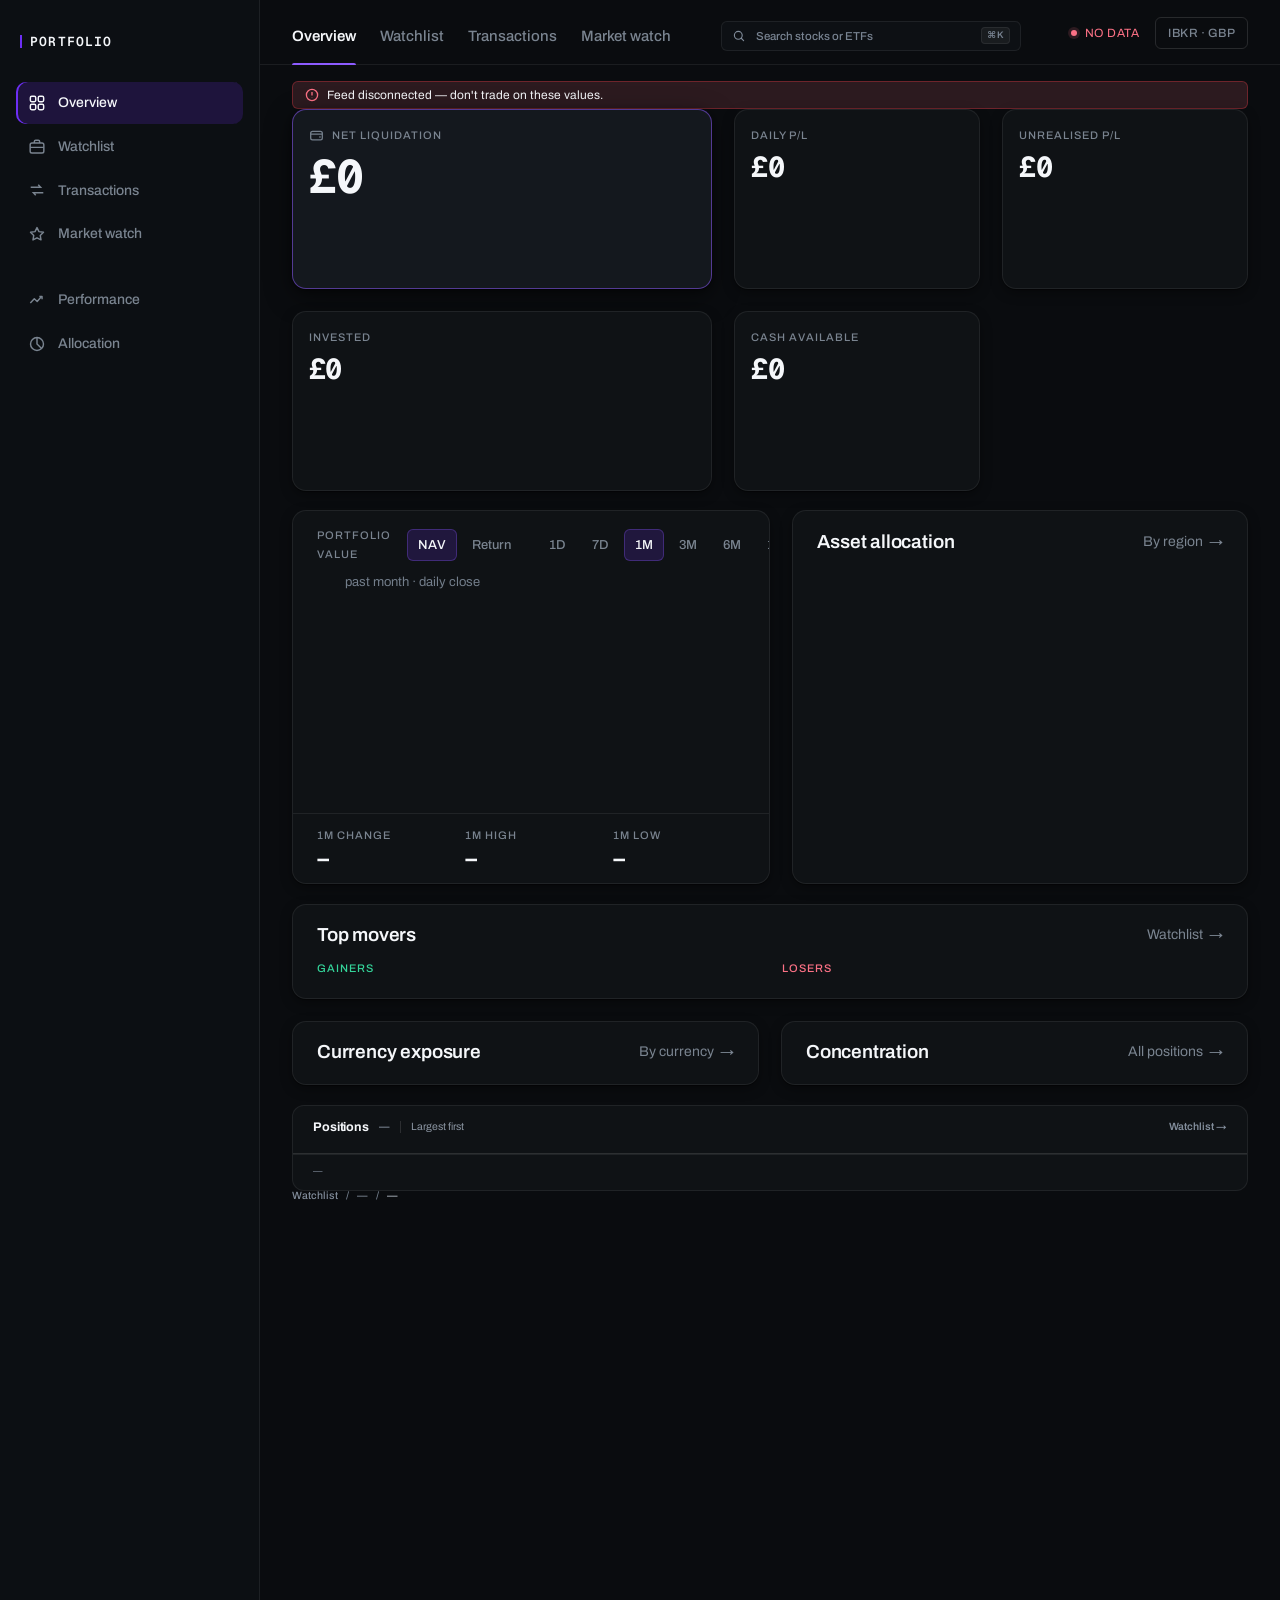
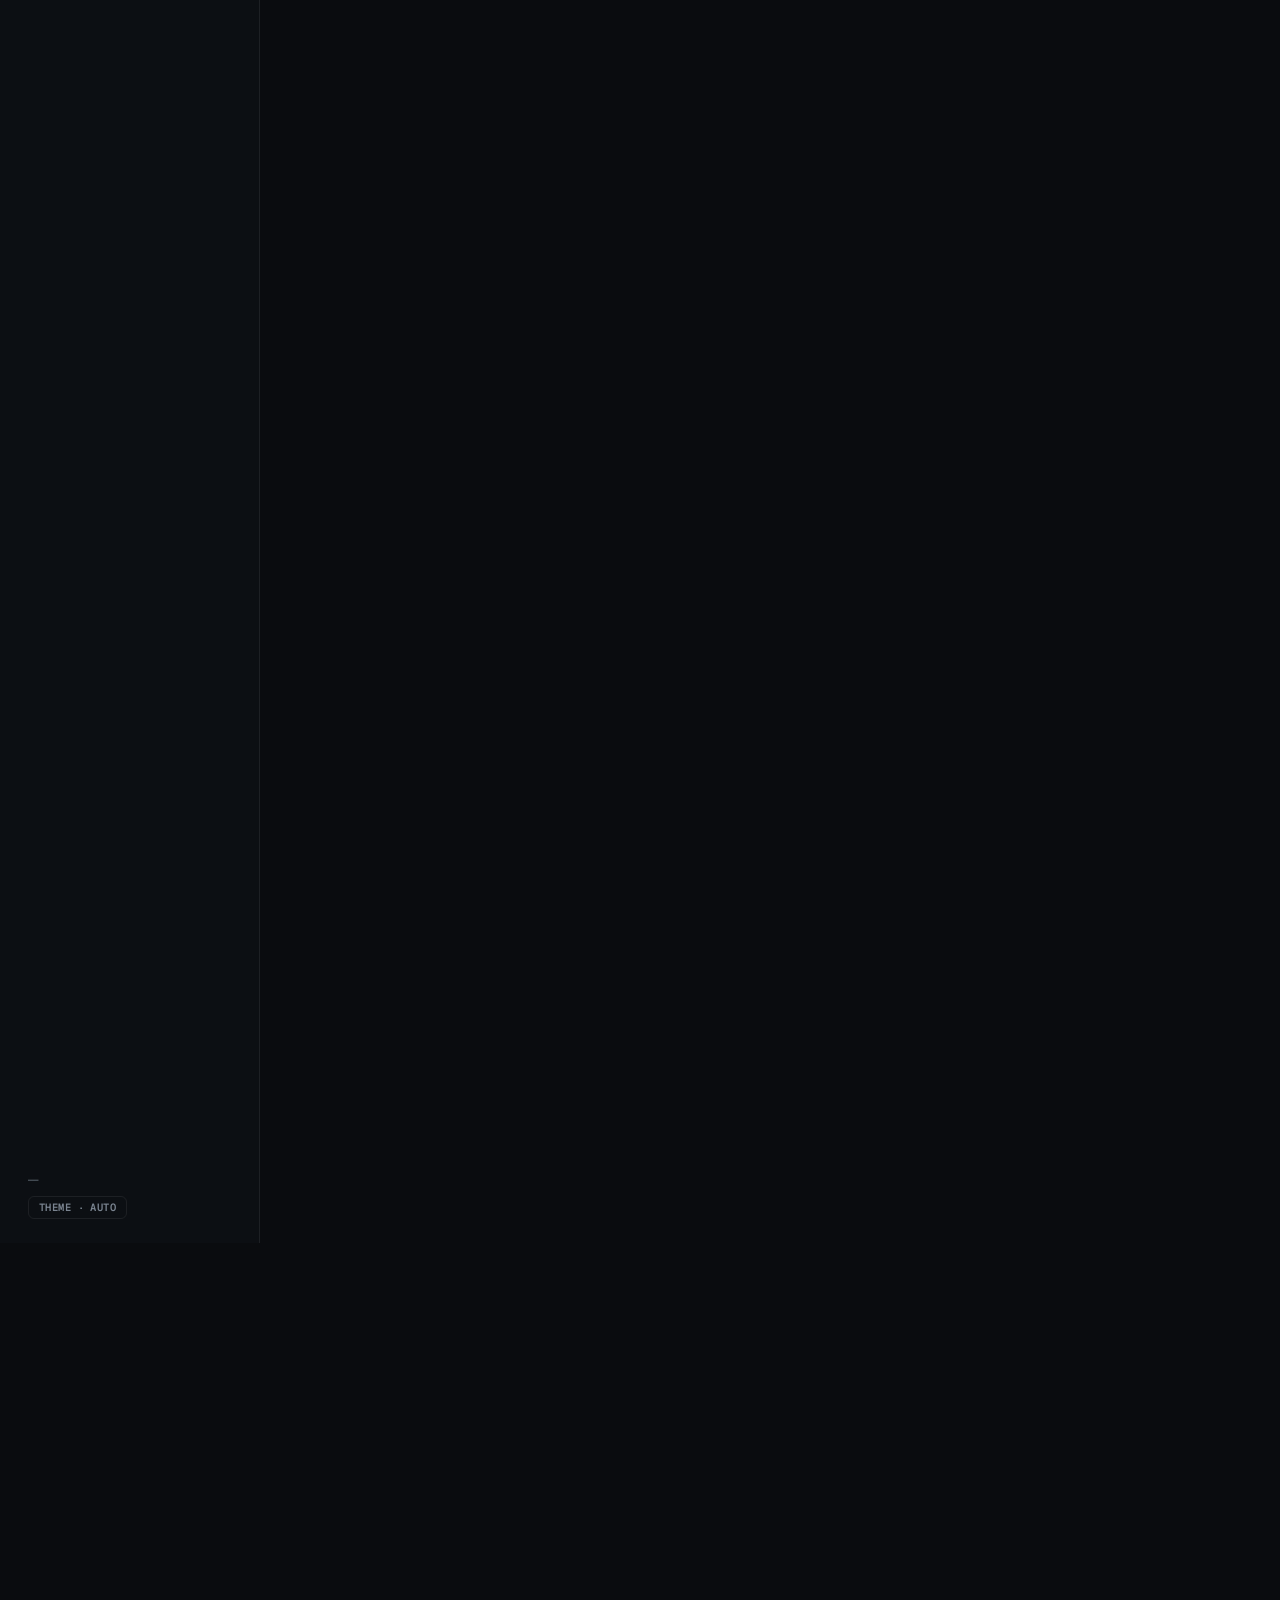
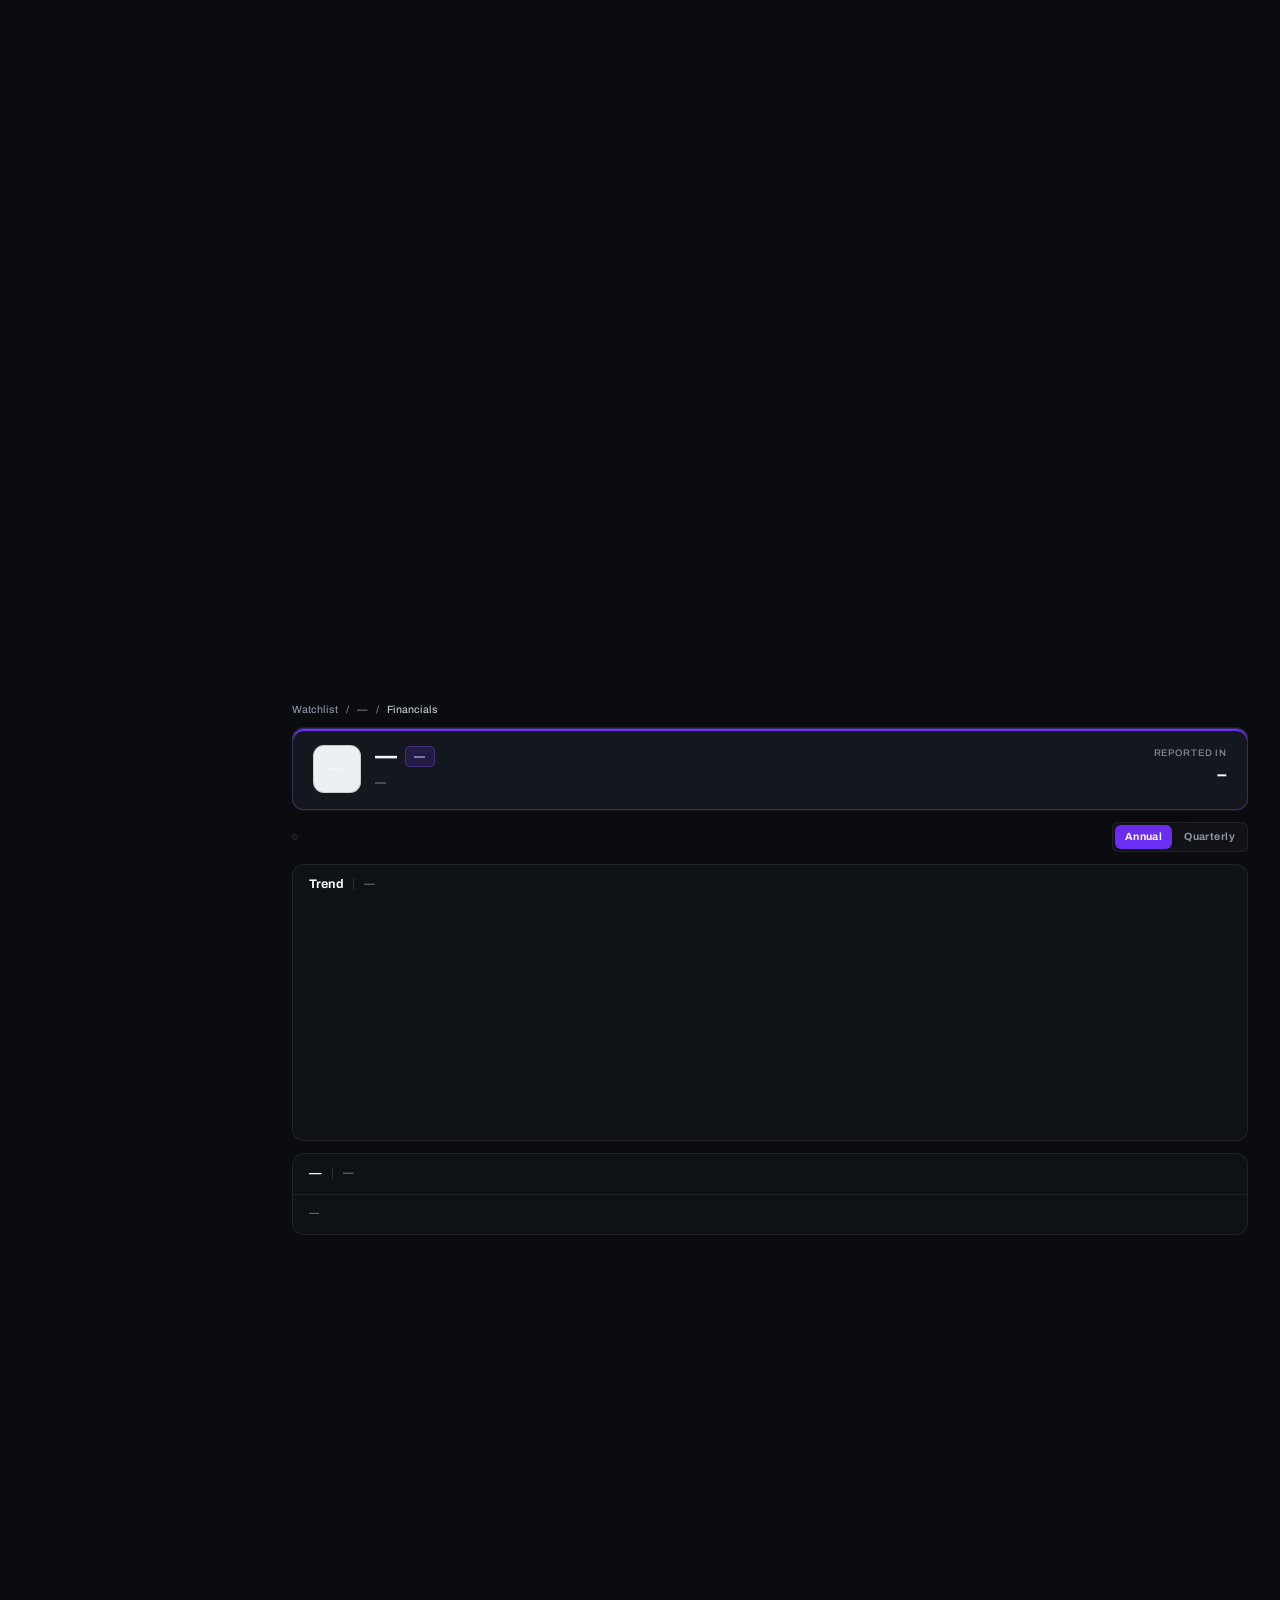
==== commit 4db61821: "Portfolio value learns to tell worth from performance A NAV | Return toggle on the equity curve. NAV" ====
--- a/dashboard/index.html
+++ b/dashboard/index.html
@@ -170,6 +170,13 @@
           <section class="card chart-card reveal" style="animation-delay:200ms" aria-labelledby="chartTitle">
             <div class="card__head">
               <h2 class="eyebrow" id="chartTitle">Portfolio value</h2>
+              <!-- NAV is what the account is worth; Return is how it performed —
+                   deposits and withdrawals can never read as gains there. -->
+              <div class="ranges" role="group" aria-label="Show account value or return" id="chartMode">
+                <button class="range" type="button" data-chart-mode="nav" aria-pressed="true">NAV</button>
+                <button class="range" type="button" data-chart-mode="twr" aria-pressed="false"
+                        title="Performance only — deposits and withdrawals excluded">Return</button>
+              </div>
               <div class="ranges" role="group" aria-label="Time range">
                 <button class="range" type="button" data-range="1D">1D</button>
                 <button class="range" type="button" data-range="7D">7D</button>
@@ -403,6 +410,9 @@
             <p class="pverdict__kicker num" id="vRange">PERFORMANCE</p>
             <p class="pverdict__hero num" id="vSi">—</p>
             <p class="pverdict__herocap">since inception</p>
+            <div class="pverdict__spark">
+              <svg id="vSpark" role="img" aria-label="Cumulative return since inception"></svg>
+            </div>
             <div class="pverdict__rows">
               <div class="pverdict__row"><span>MTD</span><b class="num" id="vMtd">—</b></div>
               <div class="pverdict__row"><span>YTD</span><b class="num" id="vYtd">—</b></div>
@@ -413,6 +423,19 @@
               <div class="pverdict__row"><span>beta</span><b class="num" id="vBeta">—</b></div>
               <div class="pverdict__row"><span>volatility</span><b class="num" id="vVol">—</b></div>
               <div class="pverdict__row"><span>sharpe · rf 0</span><b class="num" id="vSharpe">—</b></div>
+            </div>
+            <!-- The race: both runners on one scale, the edge made visible. -->
+            <div class="pverdict__race" id="vRace" hidden>
+              <div class="pverdict__racerow">
+                <span class="pverdict__racelabel">Portfolio</span>
+                <b class="num" id="vRacePortVal">—</b>
+                <span class="pverdict__racetrack"><i class="pverdict__racefill pverdict__racefill--port" id="vRacePort"></i></span>
+              </div>
+              <div class="pverdict__racerow">
+                <span class="pverdict__racelabel" id="vRaceBenchLabel">Benchmark</span>
+                <b class="num" id="vRaceBenchVal">—</b>
+                <span class="pverdict__racetrack"><i class="pverdict__racefill pverdict__racefill--bench" id="vRaceBench"></i></span>
+              </div>
             </div>
             <p class="pverdict__income" id="vIncome"></p>
           </aside>
@@ -427,7 +450,7 @@
               <span class="pane__note num" id="gridNote"></span>
               <span class="pane__total num" id="incomeTotal"></span>
             </div>
-            <div class="mgrid mgrid--flush" id="monthlyGrid"></div>
+            <div class="mgrid" id="monthlyGrid"></div>
             <div class="plot plot--bars" id="incomePlot">
               <svg id="incomeSvg" role="img" aria-label="Monthly income or P&amp;L"></svg>
             </div>
@@ -465,7 +488,7 @@
              the costs series it explains. -->
         <div class="perf-appendix">
 
-          <div class="pspread pband">
+          <div class="pspread pband pband--income">
             <div class="pane__head">
               <span class="pane__kicker">Income</span>
               <span class="pane__total num" id="incRailTotal"></span>
@@ -478,7 +501,7 @@
           </div>
 
           <div class="pband-split">
-            <div class="pspread pband">
+            <div class="pspread pband pband--flow">
               <div class="pane__head">
                 <span class="pane__kicker" id="flowTitle">NAV flow</span>
                 <span class="pane__note num" id="flowPeriod"></span>
@@ -489,7 +512,7 @@
               </div>
               <p class="perf-card__foot" id="flowFoot"></p>
             </div>
-            <div class="pspread pband">
+            <div class="pspread pband pband--costs">
               <div class="pane__head">
                 <span class="pane__kicker" id="costTitle">Costs</span>
                 <span class="pane__total num" id="costTotal"></span>
--- a/dashboard/css/tokens.css
+++ b/dashboard/css/tokens.css
@@ -309,6 +309,16 @@
    * 7.40-7.78:1 (gain) and 5.48-5.79:1 (loss). */
   --pos-bg:       rgba(52, 211, 153, 0.13);
   --neg-bg:       rgba(251, 113, 133, 0.14);
+
+  /* The verdict rail's atmosphere: violet breath top-left, a teal answer
+   * bottom-right, grain to keep the plate from banding. The hero glows only
+   * in the dark — light mode reads by ink alone, so both glows go
+   * transparent there. */
+  --rail-ambient-1: rgba(109, 46, 245, 0.16);
+  --rail-ambient-2: rgba(0, 162, 178, 0.05);
+  --rail-grain-opacity: 0.05;
+  --hero-glow-pos: rgba(52, 211, 153, 0.32);
+  --hero-glow-neg: rgba(251, 113, 133, 0.30);
 
   /* layered, colour-tinted elevation — never a flat drop shadow */
   --shadow-card:
@@ -393,6 +403,12 @@
   --pos-bg:       rgba(4, 120, 87, 0.10);
   --neg-bg:       rgba(190, 18, 60, 0.10);
 
+  --rail-ambient-1: rgba(83, 20, 214, 0.07);
+  --rail-ambient-2: rgba(8, 117, 132, 0.05);
+  --rail-grain-opacity: 0.025;
+  --hero-glow-pos: transparent;
+  --hero-glow-neg: transparent;
+
   --cat-1: #2f6fd0; --cat-2: #8f5a07; --cat-3: #0b6390;
   --cat-4: #7343c9; --cat-5: #0a879e; --cat-6: #8f2d7e; --cat-7: var(--flat);
 
@@ -430,6 +446,9 @@
     --flow-in: #087584; --flow-kept: #6a3fd6; --flow-cost: #8a5d0e;
     --pos-bg: rgba(4,120,87,.10); --neg-bg: rgba(190,18,60,.10);
     --bench-line: rgba(16,20,26,.50);
+    --rail-ambient-1: rgba(83,20,214,.07); --rail-ambient-2: rgba(8,117,132,.05);
+    --rail-grain-opacity: 0.025;
+    --hero-glow-pos: transparent; --hero-glow-neg: transparent;
     --cat-1: #2f6fd0; --cat-2: #8f5a07; --cat-3: #0b6390;
     --cat-4: #7343c9; --cat-5: #0a879e; --cat-6: #8f2d7e; --cat-7: var(--flat);
     --shadow-card: 0 1px 2px rgba(16,20,26,.06), 0 4px 12px rgba(16,20,26,.05);
--- a/dashboard/css/app.css
+++ b/dashboard/css/app.css
@@ -3276,13 +3276,28 @@
   align-items: baseline;
   font-size: 11.5px;
   color: var(--text-2);
-  padding: 3px 0;
+  padding: 3px var(--s-2);
   border-top: 1px solid var(--border);
-}
+  /* The row is its own bar: a rose wash as wide as the episode is deep,
+     scaled against the worst on the list (--depth set inline per row). */
+  background-image: linear-gradient(90deg,
+    var(--neg-bg) var(--depth, 0%), transparent var(--depth, 0%));
+  transition: background-color var(--dur-fast) var(--ease-spring);
+}
+.ddeps__row:hover { background-color: var(--wash-1); }
 .ddeps__row:first-child { border-top: 0; }
 .ddeps__depth { font-family: var(--font-figure); font-weight: 600; }
 .ddeps__days, .ddeps__state { color: var(--text-3); white-space: nowrap; }
-.ddeps__state b { color: var(--neg); font-weight: 600; }
+.ddeps__state b {
+  display: inline-block;
+  padding: 1px 7px;
+  border-radius: var(--r-pill);
+  background: var(--neg-bg);
+  color: var(--neg);
+  font: 600 10px/1.5 var(--font-ui);
+  letter-spacing: var(--tracking-caps);
+  text-transform: uppercase;
+}
 
 /* ---- track record: daily calendar ----
  * Alpha steps carry magnitude, the printed sign glyph carries direction on
@@ -3311,14 +3326,22 @@
   font-style: normal;
   text-align: center;
   color: var(--text);
+  transition: transform 120ms var(--ease-spring);
+}
+/* Data cells answer the pointer that queries them — the tooltip's handshake. */
+@media (hover: hover) {
+  .dcal__cell[data-date]:hover {
+    transform: scale(1.25);
+    outline: 1px solid var(--border-strong);
+  }
 }
 .dcal__cell--none { background: none; border: 1px solid var(--border); opacity: 0.4; }
-.dcal__cell--pos.dcal__cell--l1 { background: rgba(52, 211, 153, 0.16); }
-.dcal__cell--pos.dcal__cell--l2 { background: rgba(52, 211, 153, 0.34); }
-.dcal__cell--pos.dcal__cell--l3 { background: rgba(52, 211, 153, 0.55); }
-.dcal__cell--neg.dcal__cell--l1 { background: rgba(251, 113, 133, 0.16); }
-.dcal__cell--neg.dcal__cell--l2 { background: rgba(251, 113, 133, 0.34); }
-.dcal__cell--neg.dcal__cell--l3 { background: rgba(251, 113, 133, 0.55); }
+.dcal__cell--pos.dcal__cell--l1 { background: rgba(52, 211, 153, 0.20); }
+.dcal__cell--pos.dcal__cell--l2 { background: rgba(52, 211, 153, 0.42); }
+.dcal__cell--pos.dcal__cell--l3 { background: rgba(52, 211, 153, 0.66); }
+.dcal__cell--neg.dcal__cell--l1 { background: rgba(251, 113, 133, 0.20); }
+.dcal__cell--neg.dcal__cell--l2 { background: rgba(251, 113, 133, 0.42); }
+.dcal__cell--neg.dcal__cell--l3 { background: rgba(251, 113, 133, 0.66); }
 :root[data-theme="light"] .dcal__cell--pos.dcal__cell--l1,
 :root[data-theme="light"] .dcal__cell--pos.dcal__cell--l2,
 :root[data-theme="light"] .dcal__cell--pos.dcal__cell--l3 { color: #ffffff; }
@@ -3341,14 +3364,24 @@
   display: grid;
   grid-template-columns: 1fr auto auto;
   gap: var(--s-3);
-  align-items: baseline;
+  align-items: center;
   padding: 3px 0;
   font-size: 11.5px;
   color: var(--text-2);
   border-top: 1px solid var(--border);
-}
+  transition: background-color var(--dur-fast) var(--ease-spring);
+}
+.bwdays__row:hover { background-color: var(--wash-1); }
 .bwdays__row:first-of-type { border-top: 0; }
-.bwdays__r { font-family: var(--font-figure); font-weight: 600; }
+/* The signed return rides a chip, same tints the holdings chips wear. */
+.bwdays__r {
+  font-family: var(--font-figure);
+  font-weight: 600;
+  padding: 1px 6px;
+  border-radius: var(--r-sm);
+}
+.bwdays__r.pos { background: var(--pos-bg); }
+.bwdays__r.neg { background: var(--neg-bg); }
 .bwdays__pnl { color: var(--text-3); }
 
 /* ---- allocation: treemap ---- */
@@ -3645,7 +3678,7 @@
  * scroll, the board-fit precedent. */
 .perf-spread {
   display: grid;
-  grid-template-columns: 340px minmax(0, 1fr) 350px;
+  grid-template-columns: 340px minmax(0, 1fr) 366px;
   grid-template-rows: minmax(0, 1.55fr) minmax(0, 1fr) auto;
   grid-template-areas:
     "verdict ledger tables"
@@ -3660,19 +3693,51 @@
   overflow: hidden;
 }
 .pspread {
-  background: var(--bg-page);
+  /* Surface, not page ground: the spread sits at card elevation like every
+     other view, and the 1px hairlines gain contrast for free. */
+  background: var(--surface);
   min-height: 0;
   min-width: 0;
   display: flex;
   flex-direction: column;
   padding: var(--s-4) var(--s-5);
   overflow: hidden;
-}
-.pspread--verdict { grid-area: verdict; background: var(--brand-faint); }
-.pspread--ledger  { grid-area: ledger; }
-.pspread--dd      { grid-area: dd; }
-.pspread--tables  { grid-area: tables; }
-.pspread--days    { grid-area: days; padding-top: var(--s-3); padding-bottom: var(--s-3); }
+  animation: riseIn 300ms var(--ease-spring) both;
+}
+/* The panes land in reading order, 40ms apart. */
+.perf-spread .pspread:nth-child(2) { animation-delay: 40ms; }
+.perf-spread .pspread:nth-child(3) { animation-delay: 80ms; }
+.perf-spread .pspread:nth-child(4) { animation-delay: 120ms; }
+.perf-spread .pspread:nth-child(5) { animation-delay: 160ms; }
+
+/* The rail is the spread's cover page: the same violet plate the stock and
+   market heroes wear (inset top rule + ring), grounded a level up with the
+   view's only atmosphere — two radial washes and film grain. */
+.pspread--verdict {
+  grid-area: verdict;
+  position: relative;
+  isolation: isolate;
+  background:
+    radial-gradient(120% 70% at 15% -5%, var(--rail-ambient-1) 0%, transparent 58%),
+    radial-gradient(90% 55% at 90% 105%, var(--rail-ambient-2) 0%, transparent 60%),
+    var(--surface-2);
+  box-shadow: inset 0 2px 0 var(--violet-500), 0 0 0 1px var(--brand-line);
+}
+.pspread--verdict::after {
+  content: "";
+  position: absolute;
+  inset: 0;
+  pointer-events: none;
+  z-index: -1;
+  background-image: url("data:image/svg+xml,%3Csvg xmlns='http://www.w3.org/2000/svg' width='140' height='140'%3E%3Cfilter id='n'%3E%3CfeTurbulence type='fractalNoise' baseFrequency='0.85' numOctaves='3' stitchTiles='stitch'/%3E%3CfeColorMatrix type='saturate' values='0'/%3E%3C/filter%3E%3Crect width='140' height='140' filter='url(%23n)' opacity='0.5'/%3E%3C/svg%3E");
+  opacity: var(--rail-grain-opacity);
+  mix-blend-mode: soft-light;
+}
+.pspread--ledger  { grid-area: ledger; --pane-accent: var(--fin-1); }
+.pspread--dd      { grid-area: dd; --pane-accent: var(--neg); }
+.pspread--tables  { grid-area: tables; --pane-accent: var(--neg); }
+.pspread--days    { grid-area: days; padding-top: var(--s-3); padding-bottom: var(--s-3);
+                    --pane-accent: var(--pos); }
 
 .pane__head {
   display: flex;
@@ -3687,6 +3752,18 @@
   text-transform: uppercase;
   color: var(--text-2);
 }
+/* Each pane signs its kicker with its own data ink — the tick is the same
+   colour the pane's marks wear, an index rather than an ornament. */
+.pane__kicker::before {
+  content: "";
+  display: inline-block;
+  width: 10px;
+  height: 2px;
+  border-radius: 1px;
+  margin-right: 6px;
+  vertical-align: 2px;
+  background: var(--pane-accent, var(--brand-soft));
+}
 .pane__note { font-size: 10.5px; color: var(--text-3); }
 .pane__total { margin-left: auto; font-family: var(--font-figure); font-size: 12.5px; color: var(--text); }
 
@@ -3695,7 +3772,7 @@
   font: 600 10px/1.5 var(--font-figure);
   letter-spacing: var(--tracking-label);
   text-transform: uppercase;
-  color: var(--text-2); /* text-3 is 3.8:1 on the wash */
+  color: var(--brand-pale); /* 8.0:1 dark / 9.6:1 light on the plate */
   margin-bottom: var(--s-5);
   white-space: nowrap;
   overflow: hidden;
@@ -3706,8 +3783,9 @@
   letter-spacing: var(--tracking-tight);
   color: var(--text);
 }
-.pverdict__hero.pos { color: var(--pos); }
-.pverdict__hero.neg { color: var(--neg); }
+/* The glow is a dark-room device — both tokens go transparent in light. */
+.pverdict__hero.pos { color: var(--pos); text-shadow: 0 0 26px var(--hero-glow-pos); }
+.pverdict__hero.neg { color: var(--neg); text-shadow: 0 0 26px var(--hero-glow-neg); }
 .pverdict__herocap {
   font: 600 10px/1 var(--font-ui);
   letter-spacing: var(--tracking-label);
@@ -3715,6 +3793,15 @@
   color: var(--text-2); /* text-3 is 3.8:1 on the wash */
   margin: 6px 0 var(--s-5);
 }
+/* The spark: the whole record in one stroke, sized like the market cards'
+   .mspark. Entrance is opacity+lift only — the hard rule stands here too. */
+.pverdict__spark {
+  height: 40px;
+  margin: 4px 0 var(--s-4);
+  animation: riseIn 300ms var(--ease-spring) 120ms both;
+}
+.pverdict__spark svg { display: block; width: 100%; height: 100%; }
+
 .pverdict__rows, .pverdict__ratios { display: grid; gap: 2px; }
 .pverdict__ratios { margin-top: var(--s-4); padding-top: var(--s-3); border-top: 1px solid var(--border-strong); }
 .pverdict__row {
@@ -3730,13 +3817,66 @@
 .pverdict__rows .pverdict__row:first-child { border-top: 0; }
 .pverdict__ratios .pverdict__row:first-child { border-top: 0; }
 .pverdict__row b { font-family: var(--font-figure); font-weight: 600; color: var(--text); }
+/* Signed figures wear their sign's ink — the printed +/− stays the primary
+   cue, the colour is the echo. */
+.pverdict__row b.pos { color: var(--pos); }
+.pverdict__row b.neg { color: var(--neg); }
+
+/* The race: portfolio against its benchmark on the same scale, the +pp edge
+   made visible. The .mexpo track/fill idiom, two rows tall. */
+.pverdict__race {
+  margin-top: auto;
+  display: grid;
+  gap: var(--s-3);
+  padding-top: var(--s-4);
+}
+.pverdict__racerow {
+  display: grid;
+  grid-template-columns: 1fr auto;
+  row-gap: 3px;
+  align-items: baseline;
+}
+.pverdict__racelabel {
+  font: 600 9.5px/1 var(--font-ui);
+  letter-spacing: var(--tracking-caps);
+  text-transform: uppercase;
+  color: var(--text-2);
+  white-space: nowrap;
+  overflow: hidden;
+  text-overflow: ellipsis;
+}
+.pverdict__racerow b {
+  font-family: var(--font-figure);
+  font-size: 11.5px;
+  font-weight: 600;
+  color: var(--text);
+}
+.pverdict__racetrack {
+  grid-column: 1 / -1;
+  height: 6px;
+  border-radius: 3px;
+  background: var(--wash-3);
+  overflow: hidden;
+}
+.pverdict__racefill {
+  display: block;
+  height: 100%;
+  border-radius: 3px;
+  transform-origin: left;
+  animation: bar-grow var(--dur-slow) var(--ease-spring) both;
+}
+.pverdict__racefill--port  { background: var(--brand-soft); }
+.pverdict__racefill--bench { background: var(--bench-line); }
+
 .pverdict__income {
-  margin-top: auto;
+  margin-top: var(--s-3);
   padding-top: var(--s-3);
   border-top: 1px solid var(--border);
   font-size: 11px;
   color: var(--text-2);
 }
+/* With no benchmark the race hides and the income line takes the floor. */
+.pverdict__race[hidden] ~ .pverdict__income { margin-top: auto; }
 .pverdict__income b { color: var(--text); font-family: var(--font-figure); }
 
 /* ---- panes reflow their innards ---- */
@@ -3761,7 +3901,11 @@
 .pspread--tables .ddeps__row { grid-template-columns: 48px 1fr auto; }
 .pspread--tables .ddeps__state { grid-column: 2 / -1; padding-left: 0; }
 .pspread--tables .bwdays { grid-template-columns: 1fr 1fr; gap: var(--s-3); }
-.pspread--tables .bwdays__row { gap: var(--s-2); font-size: 11px; }
+.pspread--tables .bwdays__row { gap: 6px; font-size: 11px; }
+.pspread--tables .bwdays__r { padding: 1px 5px; }
+/* The locked band shows date + return chip; the £ figure returns on release,
+   where the column has the width to carry it. */
+.pspread--tables .bwdays__pnl { display: none; }
 .pspread--days .dcal { padding: 0; overflow-x: auto; }
 
 /* ---- appendix ---- */
@@ -3770,6 +3914,10 @@
   border: 1px solid var(--border);
   overflow: visible;
 }
+/* The appendix signs its kickers the same way the spread does. */
+.pband--income { --pane-accent: var(--fin-1); }
+.pband--flow   { --pane-accent: var(--brand-soft); }
+.pband--costs  { --pane-accent: var(--fin-3); }
 .pband-split {
   display: grid;
   grid-template-columns: minmax(0, 1fr) 360px;
@@ -3796,6 +3944,7 @@
   .pspread { overflow: visible; }
   .pspread--ledger .plot--bars { min-height: 170px; }
   .pspread--tables .bwdays__row:nth-of-type(n+5) { display: grid; }
+  .pspread--tables .bwdays__pnl { display: initial; }
   .pspread--dd .plot--dd { min-height: 170px; }
   .pverdict__income { margin-top: var(--s-3); }
   .pband-split { grid-template-columns: 1fr; }
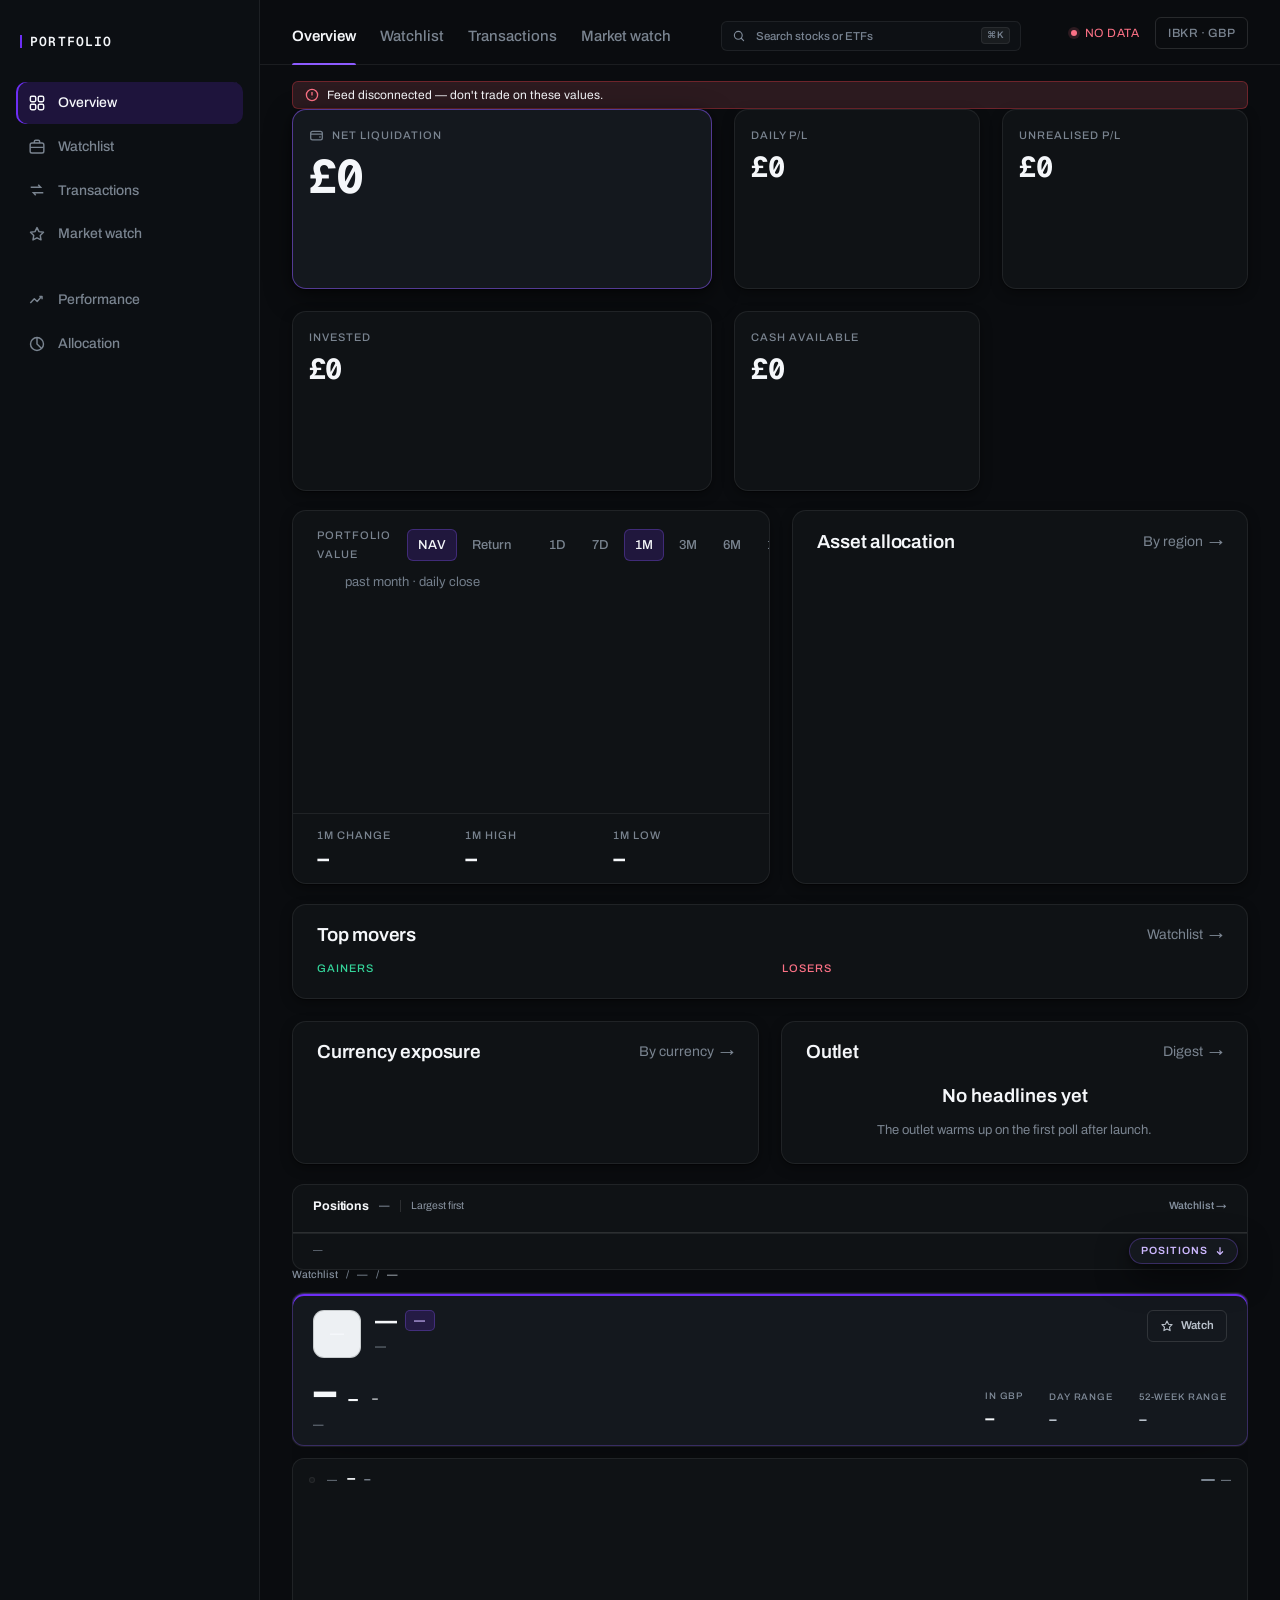
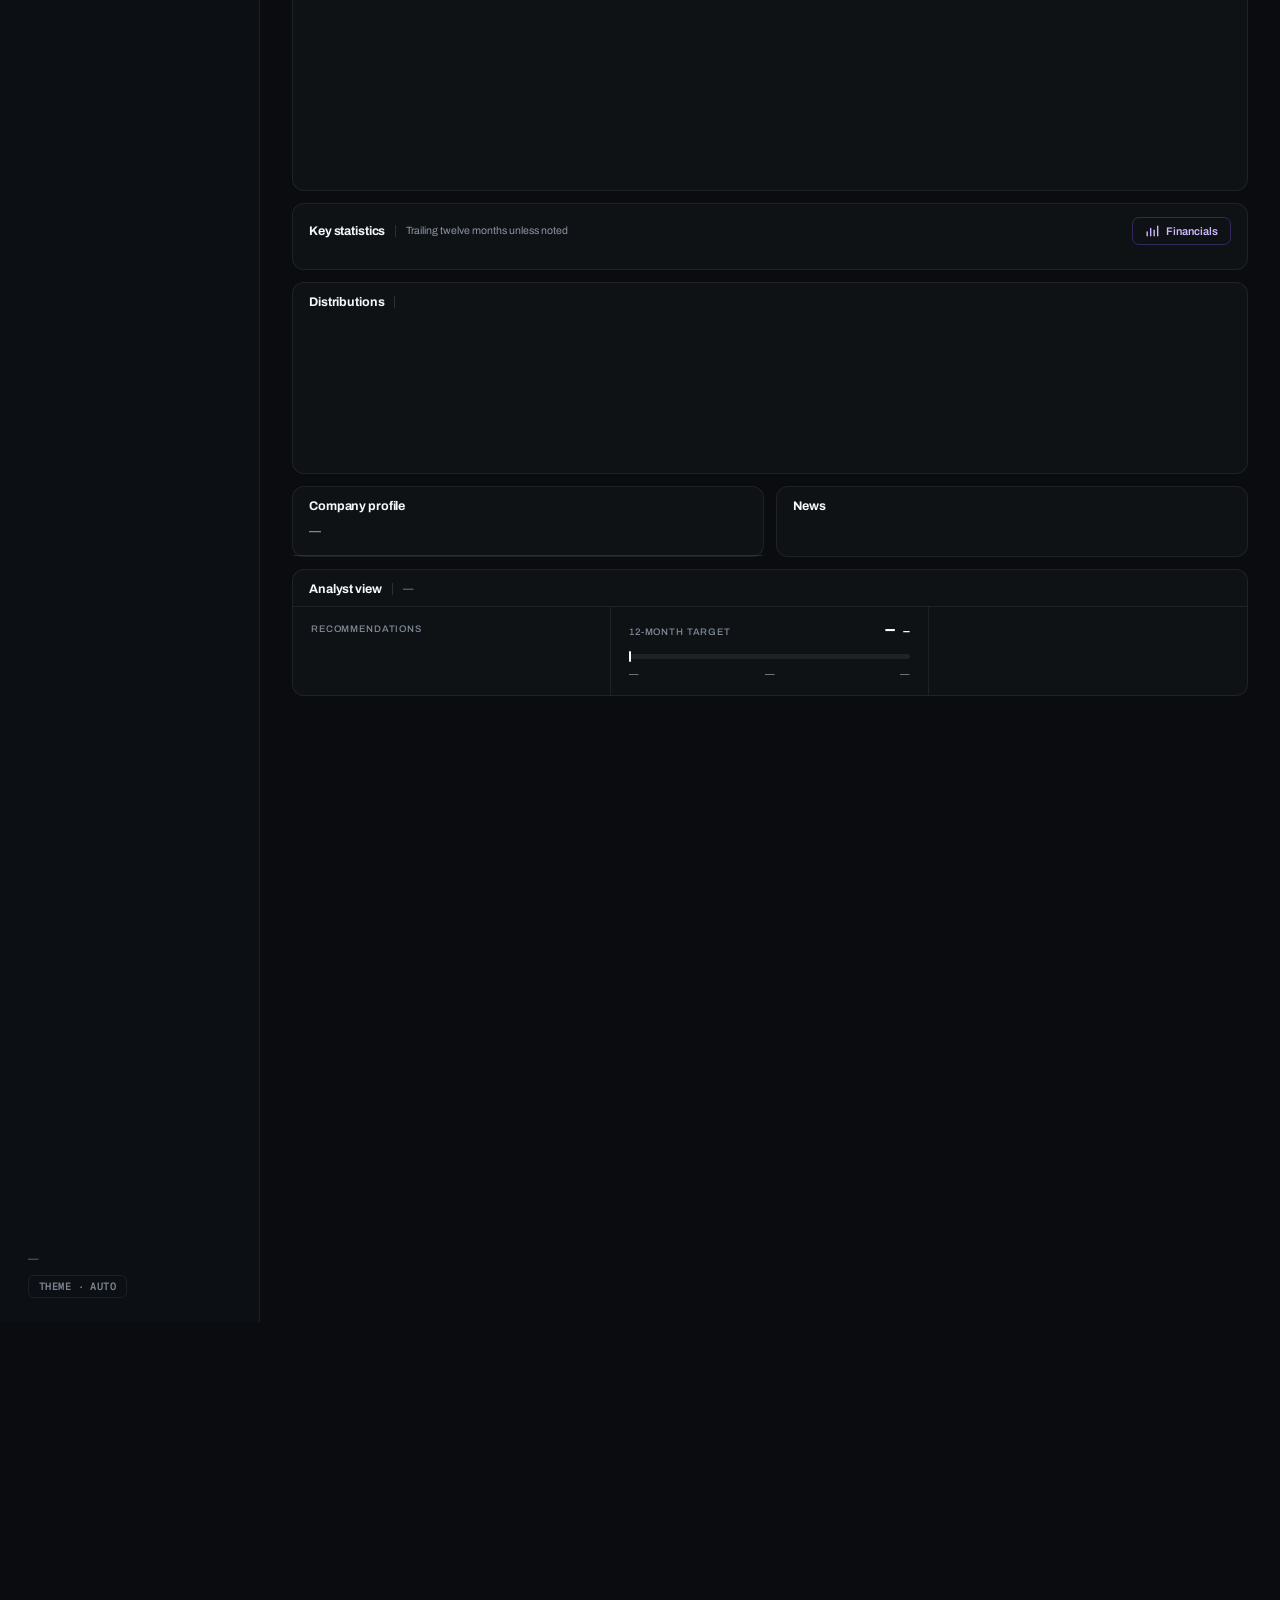
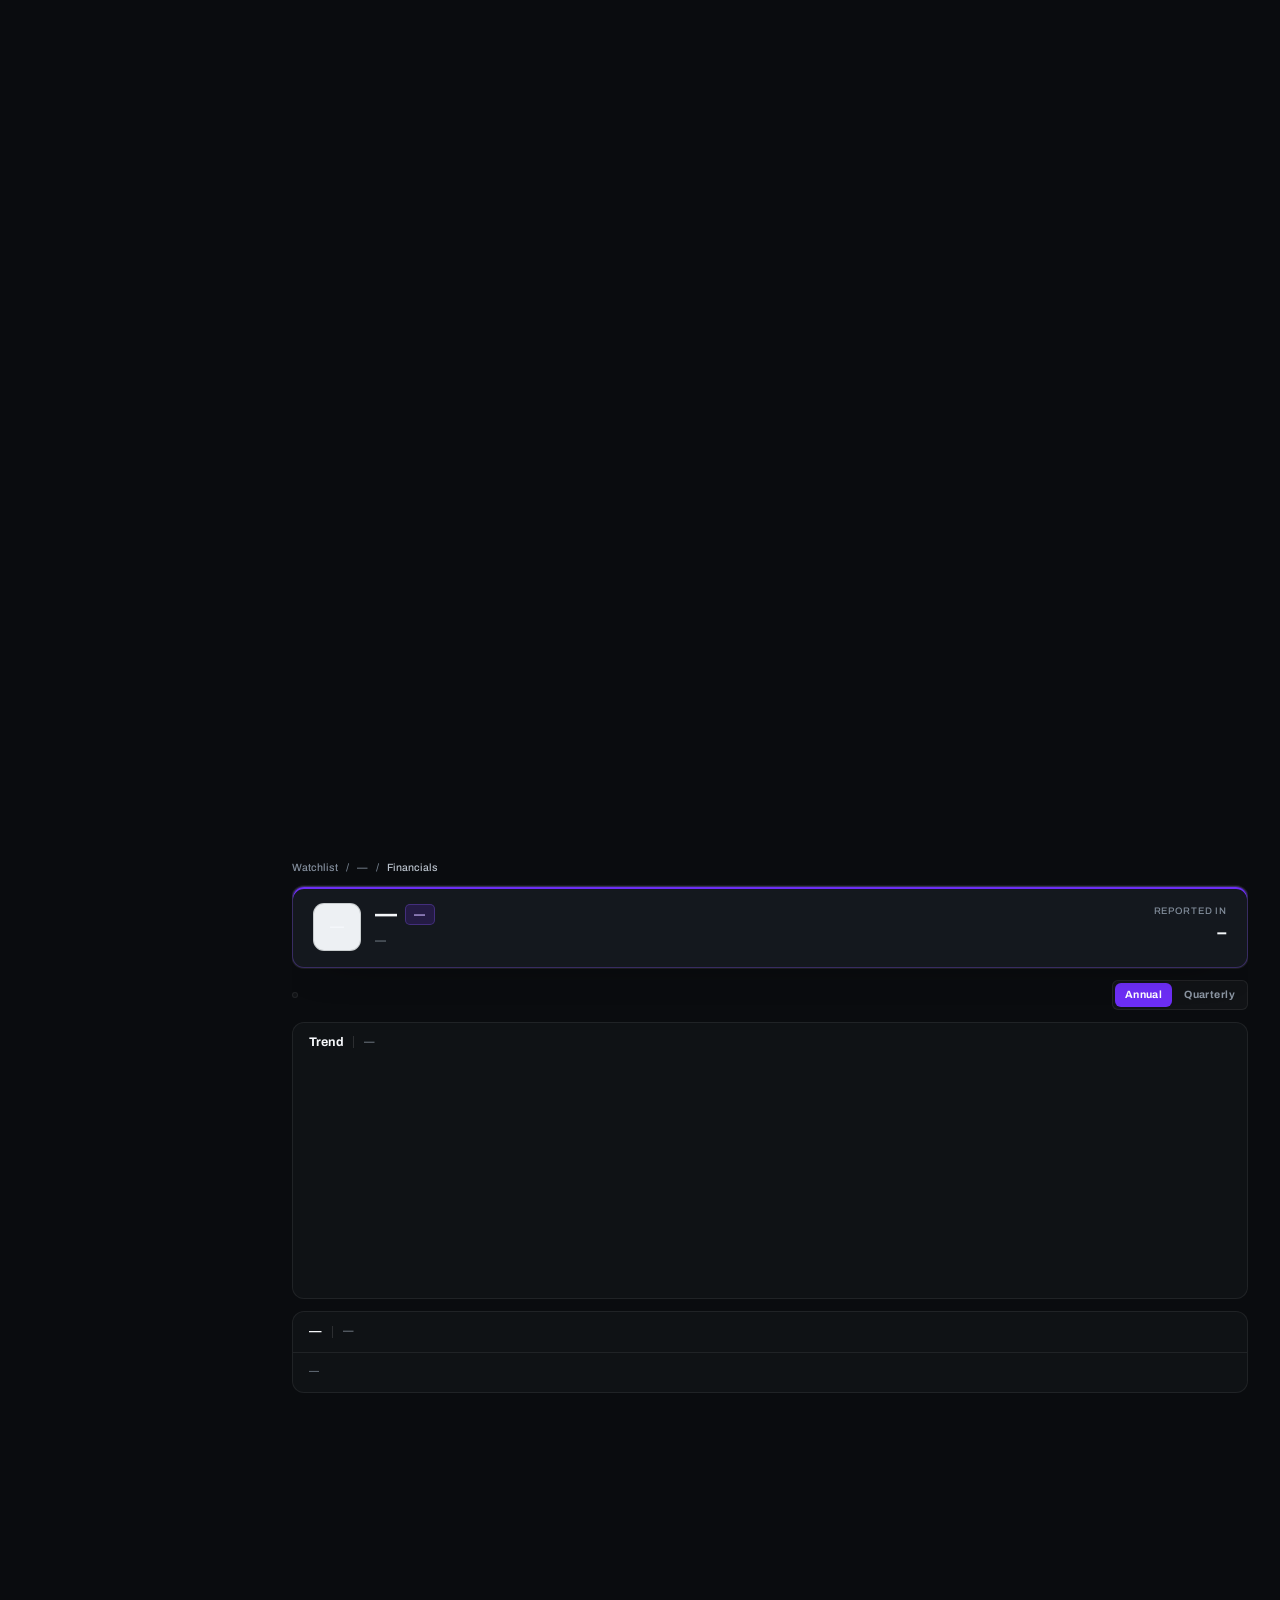
==== commit fe46122e: "The Outlet: the front page the book would print Concentration retires from Overview (Allocation keep" ====
--- a/dashboard/index.html
+++ b/dashboard/index.html
@@ -258,12 +258,20 @@
             <div class="ccy" id="ccyList"></div>
           </section>
 
-          <section class="card reveal" style="animation-delay:360ms" aria-labelledby="concTitle">
+          <!-- The outlet: headlines ranked by the book's own weights — a
+               market or sector's pull is the £ share sitting behind it — with
+               earnings as figures on top. Concentration lives on Allocation. -->
+          <section class="card reveal" style="animation-delay:360ms" aria-labelledby="outletTitle">
             <div class="card__head">
-              <h2 class="card-title" id="concTitle">Concentration</h2>
-              <a class="link-all" href="#holdings">All positions <span aria-hidden="true">→</span></a>
-            </div>
-            <div class="conc" id="concList"></div>
+              <h2 class="card-title" id="outletTitle">Outlet</h2>
+              <a class="link-all" href="#market">Digest <span aria-hidden="true">→</span></a>
+            </div>
+            <div class="outlet" id="outletBody">
+              <div class="collecting">
+                <h3>No headlines yet</h3>
+                <p>The outlet warms up on the first poll after launch.</p>
+              </div>
+            </div>
           </section>
         </div>
 
--- a/dashboard/css/app.css
+++ b/dashboard/css/app.css
@@ -174,6 +174,9 @@
 }
 .feed[data-state="stale"] .feed__dot { background: var(--neg); box-shadow: 0 0 0 3px var(--neg-bg); }
 .feed[data-state="stale"] { color: var(--neg); }
+/* Gateway-free: EOD positions repriced by delayed quotes. Working as
+   designed, so amber information, not red alarm. */
+.feed[data-state="eod"] .feed__dot { background: var(--fin-3); box-shadow: 0 0 0 3px rgba(190, 131, 23, 0.18); }
 
 .venue-chip {
   padding: 5px var(--s-3);
@@ -988,39 +991,85 @@
 }
 @keyframes bar-grow { to { transform: scaleX(1); } }
 
-/* ---- concentration ---- */
-
-.conc {
-  display: grid;
-  align-content: start;
+/* ---- the outlet ----
+ * The digest idiom, worn on Overview: earnings figures on top, then ranked
+ * headline rows. The tag chip is the ranking made visible — its colour says
+ * which lens (market, sector, holding) put the story on the front page. */
+
+.outlet {
+  display: flex;
+  flex-direction: column;
   min-height: 0;
   padding: 0 var(--s-5) var(--s-3);
   overflow: hidden;
 }
-
-.conc__row {
-  display: grid;
-  grid-template-columns: 1fr auto;
-  align-items: center;
+.outlet__earnings {
+  display: grid;
+  gap: 0;
+  padding-bottom: var(--s-2);
+  margin-bottom: var(--s-2);
+  border-bottom: 1px solid var(--border-strong);
+}
+.outlet__earn {
+  display: grid;
+  grid-template-columns: 44px 1fr auto;
   gap: var(--s-3);
-  padding: clamp(2px, 0.5vh, 16px) 0;
+  align-items: baseline;
+  padding: 3px 0;
+  font-size: 11.5px;
+  color: var(--text-2);
+}
+.outlet__esym { font-family: var(--font-figure); font-weight: 600; color: var(--text); }
+.outlet__etext { overflow: hidden; text-overflow: ellipsis; white-space: nowrap; }
+.outlet__chip {
+  font-family: var(--font-figure);
+  font-weight: 600;
+  font-size: 10.5px;
+  padding: 1px 6px;
+  border-radius: var(--r-sm);
+  white-space: nowrap;
+}
+.outlet__chip.pos { background: var(--pos-bg); color: var(--pos); }
+.outlet__chip.neg { background: var(--neg-bg); color: var(--neg); }
+
+.outlet__list {
+  min-height: 0;
+  overflow-y: auto;
+  scrollbar-width: thin;
+}
+.outlet__row {
+  display: grid;
+  grid-template-columns: 48px 1fr auto;
+  gap: var(--s-3);
+  align-items: baseline;
+  padding: 5px 0;
   border-top: 1px solid var(--border);
-  line-height: 1.15;
-}
-.conc__row:first-child { border-top: 0; }
-.conc__label { font-size: clamp(11px, 1.7vh, 15px); color: var(--text-2); line-height: 1.2; }
-.conc__value {
-  font-family: var(--font-figure);
-  font-weight: 700;
-  font-size: clamp(13px, 2vh, 22px);
-  line-height: 1.15;
-  letter-spacing: var(--tracking-fig);
-  font-variant-numeric: tabular-nums;
-  font-feature-settings: var(--ff-tabular);
-  text-align: right;
+  font-size: 12px;
+  color: var(--text-2);
+  text-decoration: none;
+  transition: color var(--dur-fast) var(--ease-spring);
+}
+.outlet__row:first-child { border-top: 0; }
+.outlet__row:hover { color: var(--text); }
+.outlet__row:focus-visible { outline: 2px solid var(--brand-soft); outline-offset: -2px; }
+.outlet__row:active { color: var(--text-3); }
+.outlet__tag {
+  font: 600 9px/1.6 var(--font-ui);
+  letter-spacing: var(--tracking-caps);
+  text-transform: uppercase;
+  text-align: center;
+  border-radius: var(--r-sm);
+  padding: 0 4px;
+  align-self: center;
   white-space: nowrap;
-}
-.conc__value--brand { color: var(--brand-pale); }
+  overflow: hidden;
+}
+.outlet__tag--market  { background: var(--violet-tint-18); color: var(--brand-pale); }
+.outlet__tag--sector  { background: rgba(0, 162, 178, 0.16); color: var(--fin-1); }
+.outlet__tag--holding { background: var(--wash-3); color: var(--text-2); }
+:root[data-theme="light"] .outlet__tag--sector { background: rgba(8, 117, 132, 0.12); }
+.outlet__title { overflow: hidden; text-overflow: ellipsis; white-space: nowrap; }
+.outlet__meta { color: var(--text-3); font-size: 10.5px; white-space: nowrap; }
 
 /* The original single-table holdings renderer lived here. It was replaced by
  * js/holdings.js (the grouped sector browser) and, below the Overview fold,
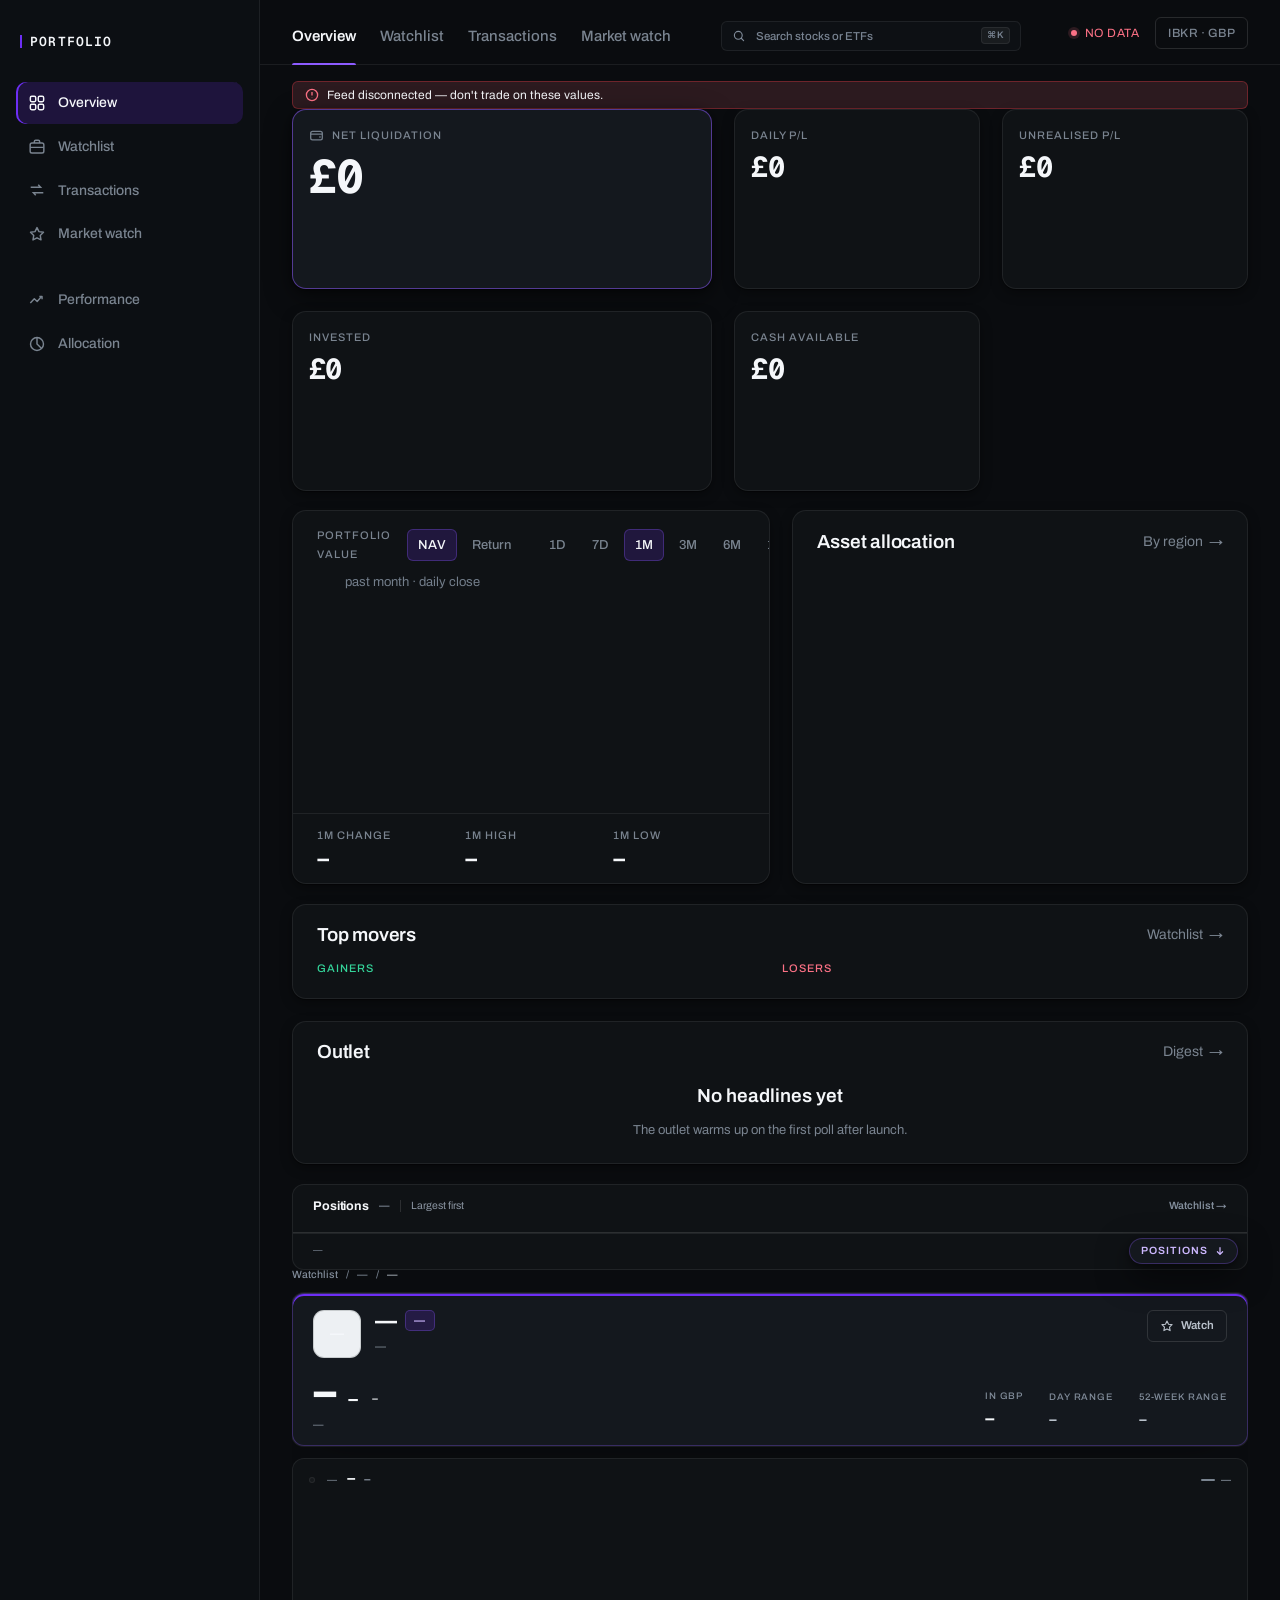
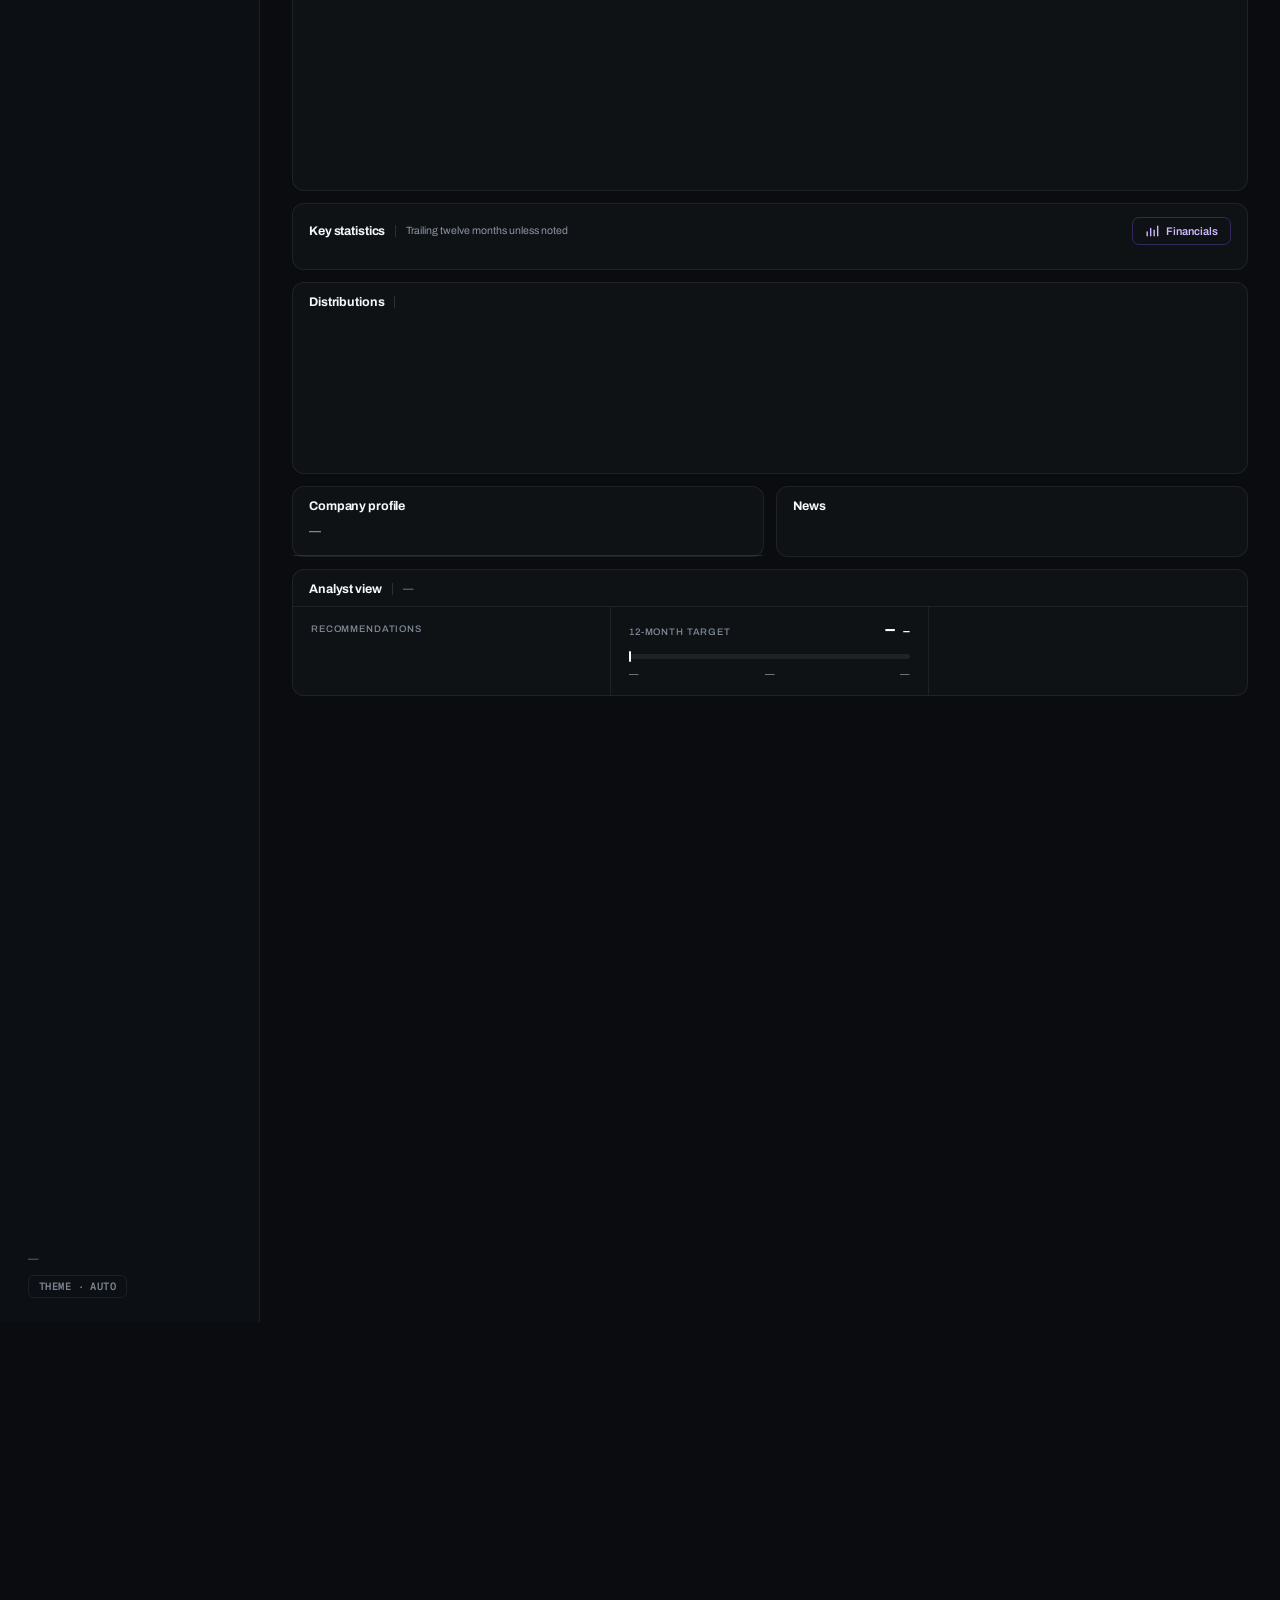
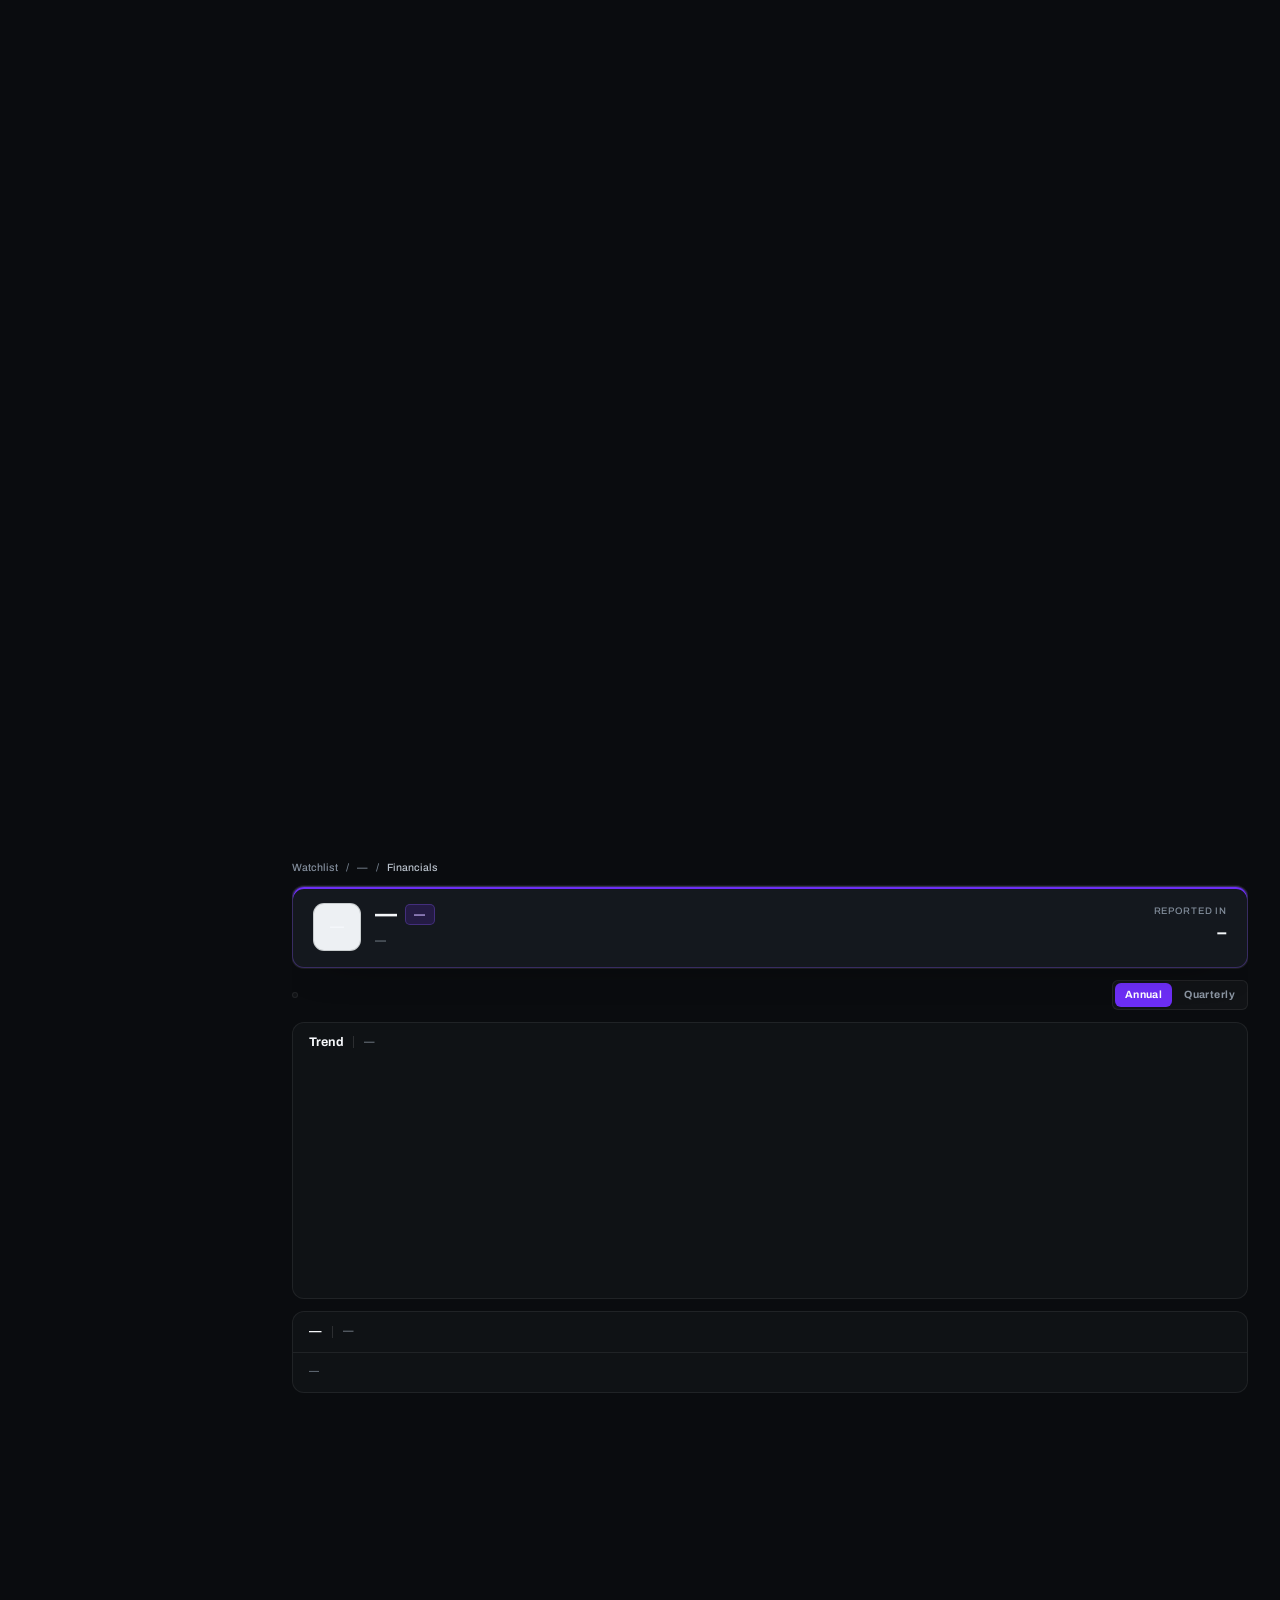
==== commit f065134f: "The Outlet earns the full page width; currency moves to Performance Two cards on the bottom row now:" ====
--- a/dashboard/index.html
+++ b/dashboard/index.html
@@ -250,18 +250,11 @@
             </div>
           </section>
 
-          <section class="card reveal" style="animation-delay:320ms" aria-labelledby="ccyTitle">
-            <div class="card__head">
-              <h2 class="card-title" id="ccyTitle">Currency exposure</h2>
-              <a class="link-all" href="#allocation/currency">By currency <span aria-hidden="true">→</span></a>
-            </div>
-            <div class="ccy" id="ccyList"></div>
-          </section>
-
           <!-- The outlet: headlines ranked by the book's own weights — a
                market or sector's pull is the £ share sitting behind it — with
-               earnings as figures on top. Concentration lives on Allocation. -->
-          <section class="card reveal" style="animation-delay:360ms" aria-labelledby="outletTitle">
+               earnings as figures on top. Concentration lives on Allocation;
+               currency exposure moved to the Performance appendix. -->
+          <section class="card reveal" style="animation-delay:320ms" aria-labelledby="outletTitle">
             <div class="card__head">
               <h2 class="card-title" id="outletTitle">Outlet</h2>
               <a class="link-all" href="#market">Digest <span aria-hidden="true">→</span></a>
@@ -530,6 +523,13 @@
               </div>
               <div class="perf-legend" id="costLegend"></div>
             </div>
+            <div class="pspread pband pband--ccy">
+              <div class="pane__head">
+                <span class="pane__kicker" id="ccyTitle">Currency exposure</span>
+                <a class="link-all" href="#allocation/currency">By currency <span aria-hidden="true">→</span></a>
+              </div>
+              <div class="ccy" id="ccyList"></div>
+            </div>
           </div>
         </div>
       </section>
--- a/dashboard/css/app.css
+++ b/dashboard/css/app.css
@@ -879,7 +879,9 @@
 
 .bottom-row {
   display: grid;
-  grid-template-columns: 1.3fr 1fr 1fr;
+  /* Two cards since the outlet absorbed the currency slot: movers keep their
+     width, the outlet takes what the two right-hand cards used to share. */
+  grid-template-columns: 1.3fr 2fr;
   gap: var(--grid-gap);
   min-height: 0;
 }
@@ -1005,27 +1007,29 @@
 }
 .outlet__earnings {
   display: grid;
-  gap: 0;
+  /* Wide card: reported and upcoming pair up side by side. */
+  grid-template-columns: 1fr 1fr;
+  gap: 0 var(--s-6);
   padding-bottom: var(--s-2);
   margin-bottom: var(--s-2);
   border-bottom: 1px solid var(--border-strong);
 }
 .outlet__earn {
   display: grid;
-  grid-template-columns: 44px 1fr auto;
+  grid-template-columns: 52px 1fr auto;
   gap: var(--s-3);
   align-items: baseline;
-  padding: 3px 0;
-  font-size: 11.5px;
+  padding: 4px 0;
+  font-size: 12.5px;
   color: var(--text-2);
 }
-.outlet__esym { font-family: var(--font-figure); font-weight: 600; color: var(--text); }
+.outlet__esym { font-family: var(--font-figure); font-weight: 600; font-size: 12px; color: var(--text); }
 .outlet__etext { overflow: hidden; text-overflow: ellipsis; white-space: nowrap; }
 .outlet__chip {
   font-family: var(--font-figure);
   font-weight: 600;
-  font-size: 10.5px;
-  padding: 1px 6px;
+  font-size: 11px;
+  padding: 1px 7px;
   border-radius: var(--r-sm);
   white-space: nowrap;
 }
@@ -1039,27 +1043,23 @@
 }
 .outlet__row {
   display: grid;
-  grid-template-columns: 48px 1fr auto;
-  gap: var(--s-3);
+  grid-template-columns: 56px 1fr auto;
+  gap: var(--s-4);
   align-items: baseline;
-  padding: 5px 0;
+  padding: 7px 0;
   border-top: 1px solid var(--border);
-  font-size: 12px;
-  color: var(--text-2);
+  font-size: 13px;
   text-decoration: none;
-  transition: color var(--dur-fast) var(--ease-spring);
 }
 .outlet__row:first-child { border-top: 0; }
-.outlet__row:hover { color: var(--text); }
 .outlet__row:focus-visible { outline: 2px solid var(--brand-soft); outline-offset: -2px; }
-.outlet__row:active { color: var(--text-3); }
 .outlet__tag {
-  font: 600 9px/1.6 var(--font-ui);
+  font: 600 10px/1.7 var(--font-ui);
   letter-spacing: var(--tracking-caps);
   text-transform: uppercase;
   text-align: center;
   border-radius: var(--r-sm);
-  padding: 0 4px;
+  padding: 0 6px;
   align-self: center;
   white-space: nowrap;
   overflow: hidden;
@@ -1068,8 +1068,27 @@
 .outlet__tag--sector  { background: rgba(0, 162, 178, 0.16); color: var(--fin-1); }
 .outlet__tag--holding { background: var(--wash-3); color: var(--text-2); }
 :root[data-theme="light"] .outlet__tag--sector { background: rgba(8, 117, 132, 0.12); }
-.outlet__title { overflow: hidden; text-overflow: ellipsis; white-space: nowrap; }
-.outlet__meta { color: var(--text-3); font-size: 10.5px; white-space: nowrap; }
+/* The headline is the content — primary ink, and the hover answer lives on
+   it rather than dimming the whole row. */
+.outlet__title {
+  color: var(--text);
+  font-weight: 500;
+  line-height: 1.45;
+  overflow: hidden;
+  text-overflow: ellipsis;
+  white-space: nowrap;
+  transition: color var(--dur-fast) var(--ease-spring);
+}
+.outlet__row:hover .outlet__title { color: var(--brand-pale); }
+.outlet__row:active .outlet__title { color: var(--text-2); }
+.outlet__meta {
+  color: var(--text-3);
+  font-size: 11px;
+  white-space: nowrap;
+  overflow: hidden;
+  text-overflow: ellipsis;
+  max-width: 200px;
+}
 
 /* The original single-table holdings renderer lived here. It was replaced by
  * js/holdings.js (the grouped sector browser) and, below the Overview fold,
@@ -1700,8 +1719,8 @@
 
 @media (max-width: 1280px) {
   .kpi-row { grid-template-columns: 1.71fr 1fr 1fr; }
-  .bottom-row { grid-template-columns: 1fr 1fr; }
-  .bottom-row > :first-child { grid-column: 1 / -1; }
+  /* Two cards now — halving would strand the outlet, so both go full width. */
+  .bottom-row { grid-template-columns: 1fr; }
 }
 
 @media (max-width: 1024px) {
@@ -3967,9 +3986,13 @@
 .pband--income { --pane-accent: var(--fin-1); }
 .pband--flow   { --pane-accent: var(--brand-soft); }
 .pband--costs  { --pane-accent: var(--fin-3); }
+/* Moved in from Overview; the pane supplies the padding the card used to. */
+.pband--ccy    { --pane-accent: var(--brand-soft); }
+.pband--ccy .ccy { padding: var(--s-2) 0 0; }
+.pband--ccy .pane__head .link-all { margin-left: auto; }
 .pband-split {
   display: grid;
-  grid-template-columns: minmax(0, 1fr) 360px;
+  grid-template-columns: minmax(0, 1fr) 340px 340px;
   gap: var(--grid-gap);
 }
 .pband .irail { padding: var(--s-2) 0 0; }
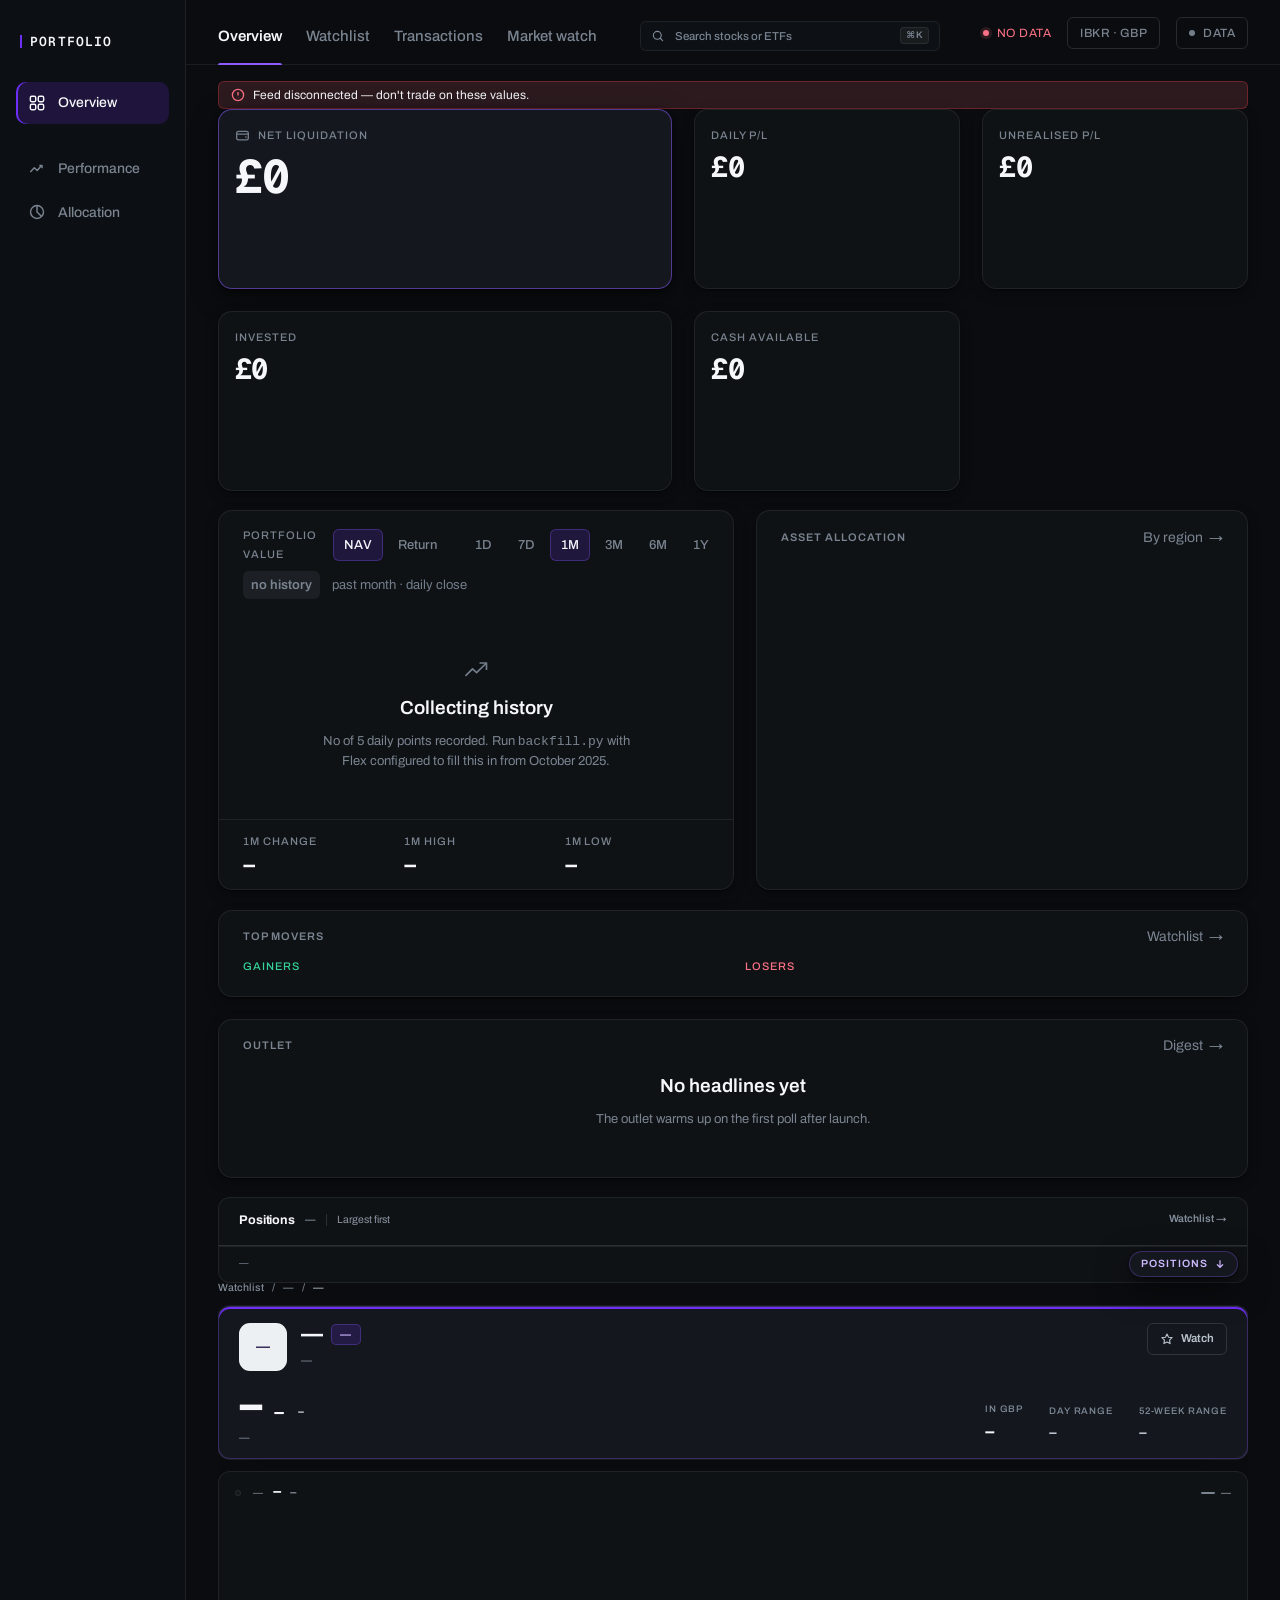
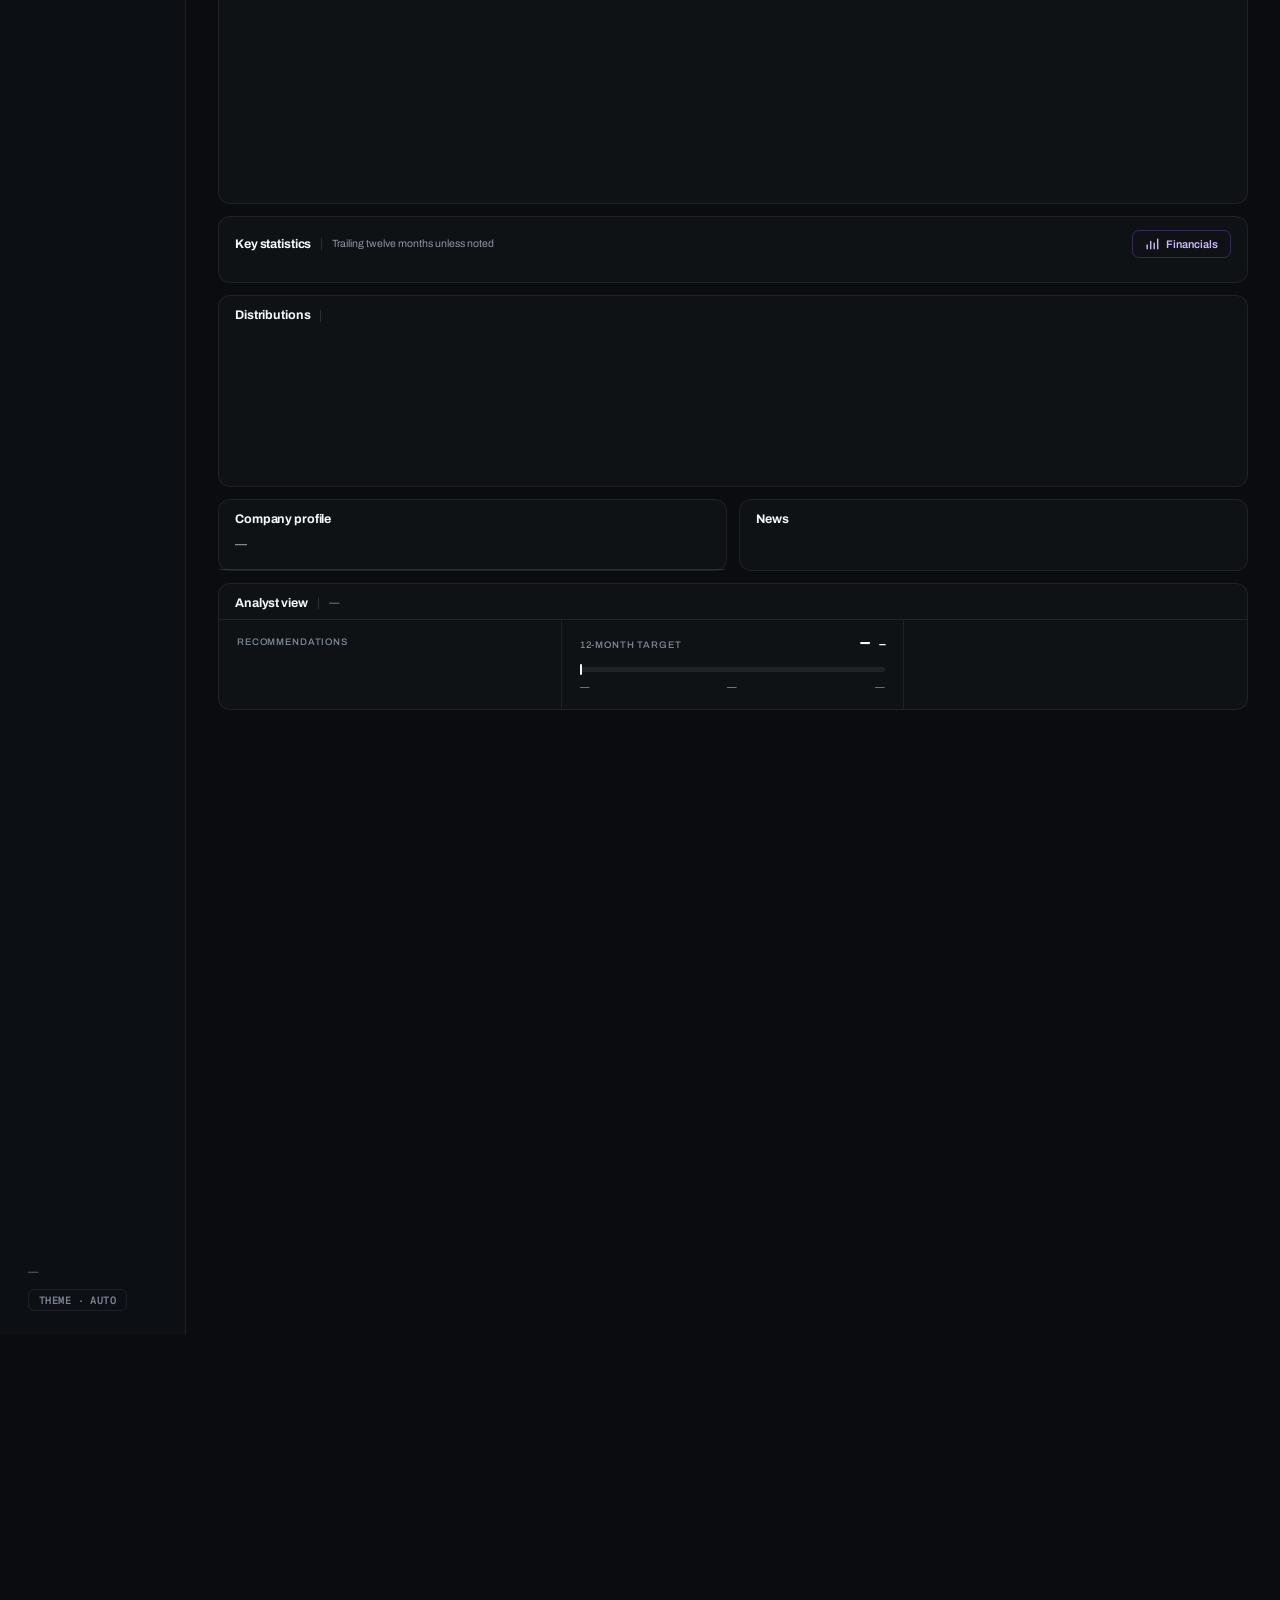
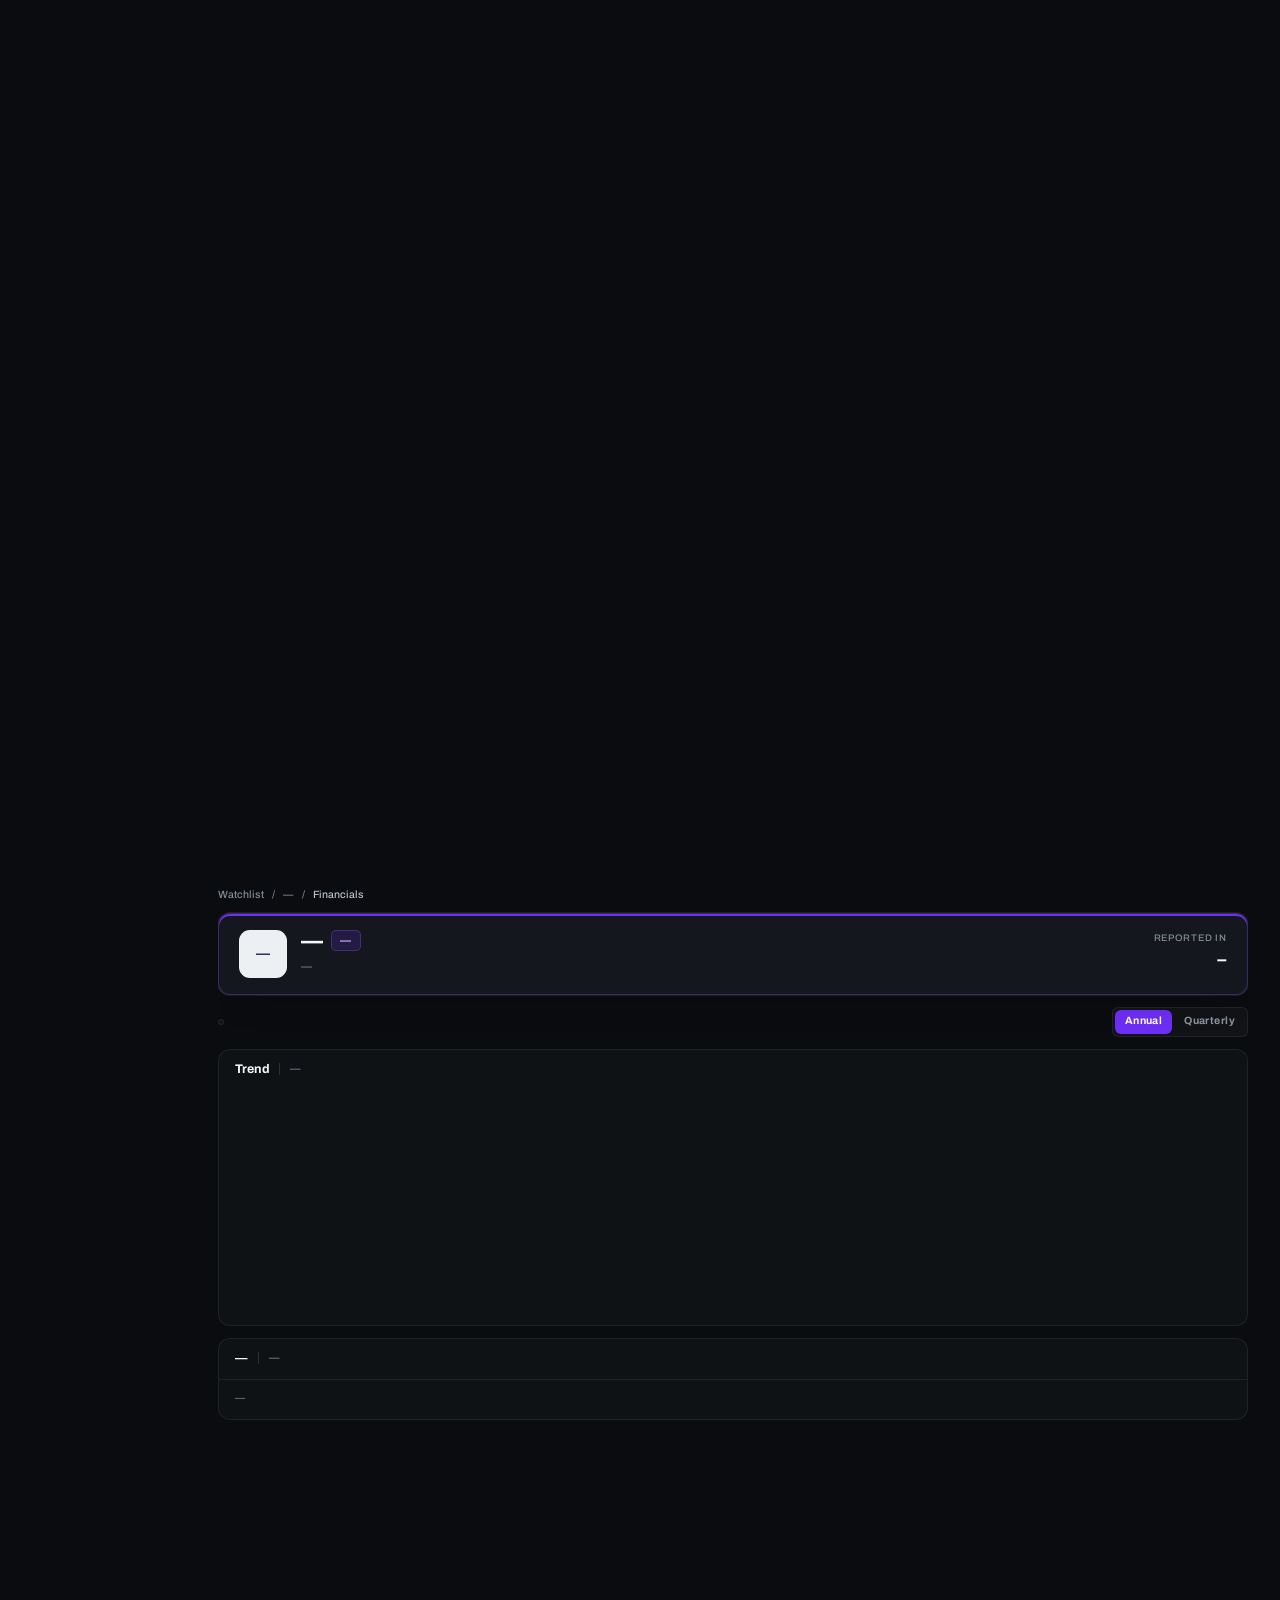
==== commit 58f79ea6: "Pipeline hardening: reconciliation, health gate, breakers, FIFO lots The 2 to 3 Sep hardening pass, " ====
--- a/dashboard/index.html
+++ b/dashboard/index.html
@@ -31,18 +31,6 @@
           <rect x="2.6" y="2.6" width="6" height="6" rx="1.6"/><rect x="11.4" y="2.6" width="6" height="6" rx="1.6"/>
           <rect x="2.6" y="11.4" width="6" height="6" rx="1.6"/><rect x="11.4" y="11.4" width="6" height="6" rx="1.6"/>
         </svg>Overview</a>
-      <a class="nav-item" href="#holdings" data-nav="holdings">
-        <svg viewBox="0 0 20 20" fill="none" stroke="currentColor" stroke-width="1.6">
-          <rect x="2.4" y="5.6" width="15.2" height="11" rx="2"/><path d="M7 5.6V4.2a1.6 1.6 0 0 1 1.6-1.6h2.8A1.6 1.6 0 0 1 13 4.2v1.4M2.4 10.4h15.2"/>
-        </svg>Watchlist</a>
-      <a class="nav-item" href="#transactions" data-nav="transactions">
-        <svg viewBox="0 0 20 20" fill="none" stroke="currentColor" stroke-width="1.6">
-          <path d="M3 7h11l-2.6-2.8M17 13H6l2.6 2.8"/>
-        </svg>Transactions</a>
-      <a class="nav-item" href="#market" data-nav="market">
-        <svg viewBox="0 0 20 20" fill="none" stroke="currentColor" stroke-width="1.6" stroke-linejoin="round">
-          <path d="m10 2.9 2.2 4.5 5 .7-3.6 3.5.85 4.95L10 14.2l-4.45 2.35.85-4.95L2.8 8.1l5-.7Z"/>
-        </svg>Market watch</a>
     </nav>
 
     <nav class="nav-group" aria-label="Analysis">
@@ -100,8 +88,25 @@
           <span id="feedLabel">Connecting…</span>
         </span>
         <span class="venue-chip">IBKR · GBP</span>
+        <!-- One verdict on the pipeline, from /api/health: did the nightly job
+             run, is the NAV series current, is a provider paused. The feed
+             pill beside it speaks for the live socket; this speaks for the
+             files. The title lists every check. -->
+        <span class="health-chip" id="healthChip" data-state="pending" title="Checking…">
+          <i class="health-chip__dot" aria-hidden="true"></i>
+          <span id="healthLabel">Data</span>
+        </span>
       </div>
     </header>
+
+    <!-- Only for what the feed pill does not already say: a missed nightly
+         run, a stale NAV series, an archive that shrank. Hidden otherwise. -->
+    <div class="data-banner" id="dataBanner" role="status" data-state="warn" hidden>
+      <svg viewBox="0 0 16 16" fill="none" stroke="currentColor" stroke-width="1.5" aria-hidden="true">
+        <circle cx="8" cy="8" r="6.4"/><path d="M8 4.6v4M8 11.2v.3"/>
+      </svg>
+      <span id="dataCopy"></span>
+    </div>
 
     <!-- Scrolling ticker.
          aria-hidden because the strip renders every holding twice by
@@ -218,6 +223,9 @@
                 <span class="u-sr">Compare against</span>
                 <select class="benchbar__select" id="benchSelect"></select>
               </label>
+              <!-- Buys, sells and dividends drawn on the curve; remembered. -->
+              <button class="range benchbar__events" type="button" id="chartEvents"
+                      aria-pressed="true">Events</button>
             </div>
 
             <div class="chart-card__foot" id="chartFoot">
@@ -372,7 +380,7 @@
 
             </div>
           </div>
-          <span class="positions__foot">Each mark is the trademark of its issuer, served as SVG from a public symbol-logo service and shown for identification only; a ticker monogram stands in where no mark is published. Range shows the 30-day low and high in the instrument's own currency.</span>
+          <span class="positions__foot">Each mark is the trademark of its issuer, drawn as SVG and shown for identification only; a ticker monogram stands in where no mark is published. Range shows the 30-day low and high in the instrument's own currency.</span>
         </section>
       </section>
 
@@ -383,10 +391,24 @@
             <h2 class="card-title" id="txTitle">Transactions</h2>
             <span class="perf-card__period" id="txMeta"></span>
           </div>
+          <!-- Reading controls: the record is append-only, these narrow the
+               view, never the file. Sweeps are hidden by default. -->
+          <div class="txcontrols" id="txControls" hidden>
+            <div class="ranges" role="group" aria-label="Filter by side">
+              <button class="range" type="button" data-side="all" aria-pressed="true">All</button>
+              <button class="range" type="button" data-side="buy" aria-pressed="false">Buys</button>
+              <button class="range" type="button" data-side="sell" aria-pressed="false">Sells</button>
+            </div>
+            <input class="txfilter" id="txFilter" type="search" placeholder="Filter symbol…"
+                   aria-label="Filter transactions by symbol">
+            <button class="range txsweeps" type="button" id="txSweeps"
+                    aria-pressed="false">FX sweeps</button>
+          </div>
           <!-- Header and body are separate hosts so a sort rewrites one of
                them, not both. -->
           <div class="txhead" id="txHead" role="row"></div>
           <div class="txbody" id="txBody" role="table" aria-labelledby="txTitle"></div>
+          <div class="txfoot" id="txFoot"></div>
         </section>
       </section>
 
@@ -418,12 +440,33 @@
               <div class="pverdict__row"><span>MTD</span><b class="num" id="vMtd">—</b></div>
               <div class="pverdict__row"><span>YTD</span><b class="num" id="vYtd">—</b></div>
               <div class="pverdict__row"><span id="vBenchLabel">vs benchmark</span><b class="num" id="vBench">—</b></div>
+              <!-- TWR's complement: what the money actually in the account
+                   earned, deposits timed and weighted. Every metric row's ?
+                   opens a popover naming the formula AND the actual inputs
+                   behind this specific number — see whyFor() in performance.js. -->
+              <div class="pverdict__row"><span>MWR · money-weighted
+                <button class="mwhy" type="button" data-why="mwr" aria-label="How MWR is computed">?</button></span>
+                <b class="num" id="vMwr">—</b></div>
             </div>
             <div class="pverdict__ratios" id="vRatios">
-              <div class="pverdict__row"><span>alpha (ann.)</span><b class="num" id="vAlpha">—</b></div>
-              <div class="pverdict__row"><span>beta</span><b class="num" id="vBeta">—</b></div>
-              <div class="pverdict__row"><span>volatility</span><b class="num" id="vVol">—</b></div>
-              <div class="pverdict__row"><span>sharpe · rf 0</span><b class="num" id="vSharpe">—</b></div>
+              <div class="pverdict__row"><span>alpha (ann.)
+                <button class="mwhy" type="button" data-why="alpha" aria-label="How alpha is computed">?</button></span>
+                <b class="num" id="vAlpha">—</b></div>
+              <div class="pverdict__row"><span>beta
+                <button class="mwhy" type="button" data-why="beta" aria-label="How beta is computed">?</button></span>
+                <b class="num" id="vBeta">—</b></div>
+              <div class="pverdict__row"><span>volatility
+                <button class="mwhy" type="button" data-why="vol" aria-label="How volatility is computed">?</button></span>
+                <b class="num" id="vVol">—</b></div>
+              <div class="pverdict__row"><span>sharpe · rf 0
+                <button class="mwhy" type="button" data-why="sharpe" aria-label="How sharpe is computed">?</button></span>
+                <b class="num" id="vSharpe">—</b></div>
+              <div class="pverdict__row"><span>sortino · rf 0
+                <button class="mwhy" type="button" data-why="sortino" aria-label="How sortino is computed">?</button></span>
+                <b class="num" id="vSortino">—</b></div>
+              <div class="pverdict__row"><span>calmar
+                <button class="mwhy" type="button" data-why="calmar" aria-label="How calmar is computed">?</button></span>
+                <b class="num" id="vCalmar">—</b></div>
             </div>
             <!-- The race: both runners on one scale, the edge made visible. -->
             <div class="pverdict__race" id="vRace" hidden>
@@ -461,6 +504,7 @@
           <div class="pspread pspread--dd">
             <div class="pane__head">
               <span class="pane__kicker">Drawdown</span>
+              <span class="pane__note num" id="ddAth"></span>
               <span class="pane__total num" id="ddCurrent"></span>
             </div>
             <div class="plot plot--dd" id="ddPlot">
@@ -473,6 +517,11 @@
             <div class="ddeps" id="ddEpisodes"></div>
             <div class="pane__head pane__head--mid"><span class="pane__kicker">Best &amp; worst days</span></div>
             <div class="bwdays" id="bwDays"></div>
+            <div class="pane__head pane__head--mid pane__head--ccy">
+              <span class="pane__kicker" id="ccyTitle">Currency exposure</span>
+              <a class="link-all" href="#allocation/currency">By currency <span aria-hidden="true">→</span></a>
+            </div>
+            <div class="ccy" id="ccyList"></div>
           </aside>
 
           <div class="pspread pspread--days">
@@ -522,13 +571,6 @@
                 <svg id="costSvg" role="img" aria-label="Costs by month"></svg>
               </div>
               <div class="perf-legend" id="costLegend"></div>
-            </div>
-            <div class="pspread pband pband--ccy">
-              <div class="pane__head">
-                <span class="pane__kicker" id="ccyTitle">Currency exposure</span>
-                <a class="link-all" href="#allocation/currency">By currency <span aria-hidden="true">→</span></a>
-              </div>
-              <div class="ccy" id="ccyList"></div>
             </div>
           </div>
         </div>
@@ -611,9 +653,9 @@
 
       <section class="view view--scroll" id="view-market" role="tabpanel" aria-label="Market watch" hidden>
 
-        <!-- One screenful exactly: hero, desk context, bar and the 4x2 board
-             share the viewport; the news digest lives below the fold, where a
-             long list belongs. -->
+        <!-- One screenful exactly: hero, bar and the 4x2 board share the
+             viewport; the desk context and the news digest live below the
+             fold, where the longer lists belong. -->
         <div class="board-fit">
         <section class="board-hero" aria-labelledby="boardDate">
           <div class="board-hero__top">
@@ -629,8 +671,35 @@
           <div class="clockstrip" id="clockStrip" aria-label="Local time by market"></div>
         </section>
 
-        <!-- Desk context: the overnight diff and the earnings rail live where
-             the session clocks already answer "what is trading now". -->
+        <div class="board-bar">
+          <span class="board-bar__title">All markets</span>
+          <span class="board-bar__count num" id="mktCount">—</span>
+          <span class="board-bar__rule" aria-hidden="true"></span>
+          <span class="board-bar__note" id="orderNote">grouped by region</span>
+          <span class="board-bar__note" id="expoNote"></span>
+
+          <div class="board-bar__controls">
+            <div class="ranges" role="group" aria-label="Order markets by">
+              <button class="range" type="button" data-sort="region" aria-pressed="true">Region</button>
+              <button class="range" type="button" data-sort="day" aria-pressed="false">Day move</button>
+              <button class="range" type="button" data-sort="expo" aria-pressed="false">Exposure</button>
+            </div>
+            <span class="board-bar__rule" aria-hidden="true"></span>
+            <div class="ranges" role="group" aria-label="Secondary figure">
+              <button class="range" type="button" data-perf="month" aria-pressed="true">1M</button>
+              <button class="range" type="button" data-perf="year" aria-pressed="false">YTD</button>
+            </div>
+          </div>
+        </div>
+
+        <div class="board-grid" id="boardGrid"></div>
+        </div>
+
+        <p class="board-foot">Index levels quote in each market's own currency and are price return,
+          excluding dividends. Exposure converts your positions to GBP at the mid-market rate.</p>
+
+        <!-- Desk context: the overnight diff and the earnings rail, the first
+             stop below the board. -->
         <div class="desk-row">
           <section class="card desk-card" aria-labelledby="onTitle">
             <div class="card__head">
@@ -647,33 +716,6 @@
             <div class="earn" id="earnBody"></div>
           </section>
         </div>
-
-        <div class="board-bar">
-          <span class="board-bar__title">All markets</span>
-          <span class="board-bar__count num" id="mktCount">—</span>
-          <span class="board-bar__rule" aria-hidden="true"></span>
-          <span class="board-bar__note" id="orderNote">grouped by region</span>
-          <span class="board-bar__note" id="expoNote"></span>
-
-          <div class="board-bar__controls">
-            <div class="ranges" role="group" aria-label="Order markets by">
-              <button class="range" type="button" data-sort="region" aria-pressed="true">Region</button>
-              <button class="range" type="button" data-sort="day" aria-pressed="false">Day move</button>
-              <button class="range" type="button" data-sort="expo" aria-pressed="false">Exposure</button>
-            </div>
-            <span class="board-bar__rule" aria-hidden="true"></span>
-            <div class="ranges" role="group" aria-label="Secondary figure">
-              <button class="range" type="button" data-perf="month" aria-pressed="true">1M</button>
-              <button class="range" type="button" data-perf="year" aria-pressed="false">YTD</button>
-            </div>
-          </div>
-        </div>
-
-        <div class="board-grid" id="boardGrid"></div>
-        </div>
-
-        <p class="board-foot">Index levels quote in each market's own currency and are price return,
-          excluding dividends. Exposure converts your positions to GBP at the mid-market rate.</p>
 
         <section class="card desk-card" aria-labelledby="digestTitle">
           <div class="card__head">
@@ -898,6 +940,8 @@
             <div class="shero__id">
               <span class="ptile shero__tile" id="finTile">
                 <span class="ptile__mono" id="finMono">—</span>
+                <img class="ptile__img" id="finLogo" alt="" hidden
+                     onerror="this.hidden=true">
               </span>
               <div class="shero__names">
                 <div class="shero__line">
--- a/dashboard/css/tokens.css
+++ b/dashboard/css/tokens.css
@@ -103,7 +103,10 @@
   --icon-caret: url("data:image/svg+xml,%3Csvg xmlns='http://www.w3.org/2000/svg' viewBox='0 0 24 24' fill='none' stroke='%237a8490' stroke-width='2.5' stroke-linecap='round' stroke-linejoin='round'%3E%3Cpath d='m6 9 6 6 6-6'/%3E%3C/svg%3E");
 
   /* ---- layout ---- */
-  --sidebar-w: 260px;
+  /* 186px is the design file's rail. The floor is ~170px — icon, "Performance"
+   * and the item and rail paddings — below which the rail grows a horizontal
+   * scrollbar rather than clipping. */
+  --sidebar-w: 186px;
   --content-pad: 32px;
   --grid-gap: 22px;
   --row-gap: clamp(12px, 2.2vh, 24px);
--- a/dashboard/css/base.css
+++ b/dashboard/css/base.css
@@ -60,11 +60,14 @@
   color: var(--text-2);
 }
 
+/* One header voice everywhere: the caps kicker the Performance spread and
+   the KPI tiles already speak. The old bold sentence-case title made the
+   same structural role wear three different costumes across one screen. */
 .card-title {
-  font-size: var(--t-title);
-  font-weight: 600;
-  letter-spacing: -0.01em;
-  color: var(--text);
+  font: 600 11px/1.2 var(--font-ui);
+  letter-spacing: var(--tracking-label);
+  text-transform: uppercase;
+  color: var(--text-2);
 }
 
 .display {
--- a/dashboard/css/app.css
+++ b/dashboard/css/app.css
@@ -187,6 +187,55 @@
   letter-spacing: var(--tracking-caps);
   color: var(--text-2);
 }
+
+/* The pipeline verdict, styled as the venue chip's sibling. Green is the
+ * quiet state; amber and red follow the feed pill's own vocabulary so the two
+ * read as one system. Never colour alone: the label changes with the state. */
+.health-chip {
+  display: inline-flex;
+  align-items: center;
+  gap: var(--s-2);
+  padding: 5px var(--s-3);
+  border: 1px solid var(--border-strong);
+  border-radius: var(--r-sm);
+  font-size: 12px;
+  font-weight: 500;
+  letter-spacing: var(--tracking-caps);
+  text-transform: uppercase;
+  color: var(--text-2);
+  cursor: default;
+}
+.health-chip__dot {
+  width: 6px; height: 6px;
+  border-radius: 50%;
+  background: var(--text-3);
+}
+.health-chip[data-state="ok"] .health-chip__dot { background: var(--pos); box-shadow: 0 0 0 3px rgba(22, 199, 132, 0.16); }
+.health-chip[data-state="warn"] { color: var(--fin-3); border-color: rgba(190, 131, 23, 0.45); }
+.health-chip[data-state="warn"] .health-chip__dot { background: var(--fin-3); box-shadow: 0 0 0 3px rgba(190, 131, 23, 0.18); }
+.health-chip[data-state="fail"] { color: var(--neg); border-color: rgba(234, 57, 67, 0.45); }
+.health-chip[data-state="fail"] .health-chip__dot { background: var(--neg); box-shadow: 0 0 0 3px var(--neg-bg); }
+
+/* Sits between the tape and the views, so it is on every page. Slim like the
+ * stale banner, and hidden unless a check the feed pill cannot express has
+ * something to say. */
+.data-banner {
+  display: flex;
+  align-items: center;
+  gap: var(--s-2);
+  margin: 0 var(--s-6) var(--s-3);
+  padding: 5px var(--s-3);
+  border: 1px solid rgba(190, 131, 23, 0.45);
+  border-radius: var(--r-sm);
+  background: rgba(190, 131, 23, 0.14);
+  color: var(--text);
+  font-size: 12px;
+  line-height: 1.35;
+}
+.data-banner[hidden] { display: none; }
+.data-banner svg { width: 14px; height: 14px; color: var(--fin-3); flex: none; }
+.data-banner[data-state="fail"] { border-color: rgba(234, 57, 67, 0.35); background: var(--neg-bg); }
+.data-banner[data-state="fail"] svg { color: var(--neg); }
 
 /* ============ performance ============
  *
@@ -629,6 +678,16 @@
 .plot { flex: 1; min-height: 0; padding: var(--s-2) var(--s-5) 0; }
 .plot svg { width: 100%; height: 100%; display: block; }
 
+/* Event marks on the equity curve: the shape carries the kind (▲ ▼ ●), the
+   colour only echoes it, and clustered days wear a counted badge. */
+.plot__ev--buy  { fill: var(--pos); }
+.plot__ev--sell { fill: var(--neg); }
+.plot__ev--div  { fill: var(--brand-soft); }
+.plot__evbadge  { fill: var(--surface); stroke: var(--border-strong); }
+.plot__evcount  { font: 600 8px var(--font-figure); fill: var(--text-2); }
+.tip__event { font-size: 10.5px; color: var(--text-2); }
+.benchbar__events { margin-left: var(--s-3); }
+
 .plot__grid { stroke: var(--border); stroke-width: 1; }
 .plot__axis {
   fill: var(--text-3);
@@ -1002,7 +1061,9 @@
   display: flex;
   flex-direction: column;
   min-height: 0;
-  padding: 0 var(--s-5) var(--s-3);
+  /* 36px, not --s-3: the Positions cue floats over this card's bottom-right
+     corner, and the last headline needs to clear its 26px pill. */
+  padding: 0 var(--s-5) 36px;
   overflow: hidden;
 }
 .outlet__earnings {
@@ -1293,8 +1354,9 @@
   border-radius: 4px;
 }
 /* 1020px is what the nine tracks need at their minima plus gaps and padding.
-   Overview's content column is 1146px, so the table still fits there without a
-   horizontal scroll; below that this container scrolls sideways. */
+   Overview's content column is 1220px at a 1470px viewport, so the table still
+   fits there without a horizontal scroll; below that this container scrolls
+   sideways. */
 .positions__inner { min-width: 1020px; display: flex; flex-direction: column; }
 
 /* One grid definition shared by the header and every row, held or watched.
@@ -1396,9 +1458,10 @@
 
 .pid { display: flex; align-items: center; gap: 10px; min-width: 0; overflow: hidden; }
 
-/* Light plate: the marks are drawn for light ground, so a dark tile would make
- * half of them invisible. The monogram sits underneath and shows through if the
- * mark fails to load. */
+/* The issuer's mark fills the tile edge to edge — the set is drawn full-bleed
+ * for exactly this (see adapter/marks.py), so every name sits on the card the
+ * same way. The light plate and the monogram sit underneath and show only when
+ * no mark is published, or one fails to load and removes itself. */
 .ptile {
   position: relative;
   display: grid;
@@ -1407,8 +1470,23 @@
   flex: none;
   border-radius: 8px;
   background: #EDF0F3;
-  border: 1px solid rgba(10, 13, 18, 0.16);
   overflow: hidden;
+  /* Fallback ink: a name outside the universe (a sweep pair, a sold
+     position) has no tint payload, and inheriting the row's light text
+     printed an invisible monogram on the light plate. */
+  color: #2E2452;
+}
+/* One hairline ring over whatever the tile holds, taken from the theme rather
+ * than the mark: a black mark keeps an edge on the dark theme and a white one
+ * on the light theme. A pseudo-element paints after the <img>, so the mark can
+ * never cover it. */
+.ptile::after {
+  content: "";
+  position: absolute;
+  inset: 0;
+  border-radius: inherit;
+  box-shadow: inset 0 0 0 1px var(--border-strong);
+  pointer-events: none;
 }
 .ptile__mono {
   padding: 0 2px;
@@ -1420,8 +1498,7 @@
   position: absolute;
   inset: 0;
   width: 100%; height: 100%;
-  object-fit: contain;
-  padding: 4px;
+  object-fit: cover;
 }
 
 .pid__text { display: flex; flex-direction: column; gap: 3px; min-width: 0; }
@@ -2523,9 +2600,9 @@
 }
 .sprofile__grid {
   margin-top: auto;
-  /* 130px, not the design's 150px: this project's sidebar is 260px against the
-     design's 186px, so at the same viewport the card is ~573px not ~629px and
-     four 150px cells would wrap to 3+1. This keeps the design's single row. */
+  /* 130px, not the design's 150px: at 150px the four cells fit a 1470px
+     viewport with only ~25px to spare, so any narrower window would wrap them
+     to 3+1. The lower floor keeps the design's single row further down. */
   display: grid; grid-template-columns: repeat(auto-fit, minmax(130px, 1fr));
   gap: 1px;
   background: var(--wash-2);
@@ -3129,7 +3206,9 @@
 .allocpos { padding: var(--s-2) var(--s-5) var(--s-4); }
 .allocpos__row {
   display: grid;
-  grid-template-columns: 64px minmax(0, 1fr) 150px 62px 96px 88px;
+  /* The weight bar shares the slack with the name column — left at a fixed
+     88px the bars huddled at the far right of a ~400px empty gutter. */
+  grid-template-columns: 64px minmax(0, 1.1fr) 150px 62px 96px minmax(88px, 1fr);
   align-items: center;
   gap: var(--s-3);
   padding: 7px var(--s-2);
@@ -3196,12 +3275,35 @@
 .txhead,
 .txrow {
   display: grid;
+  /* Instrument takes the width the old layout left as a dead gap between
+     Side and Quantity — it now carries a plate, ticker and venue. */
   grid-template-columns:
-    minmax(88px, 0.9fr) minmax(120px, 1.4fr) minmax(64px, 0.6fr)
-    minmax(80px, 0.8fr) minmax(88px, 0.9fr) minmax(112px, 1.1fr) minmax(96px, 0.9fr);
+    minmax(84px, 0.7fr) minmax(200px, 1.9fr) 72px
+    minmax(90px, 0.9fr) minmax(96px, 0.9fr) minmax(130px, 1.2fr) minmax(90px, 0.7fr);
   gap: var(--s-3);
   align-items: center;
 }
+
+.txcontrols {
+  display: flex;
+  align-items: center;
+  flex-wrap: wrap;
+  gap: var(--s-3);
+  padding: 0 var(--s-4) var(--s-3);
+}
+.txsweeps { margin-left: auto; }
+.txfilter {
+  width: 190px;
+  padding: 5px 10px;
+  border: 1px solid var(--border);
+  border-radius: var(--r-sm);
+  background: transparent;
+  font: 500 12px/1.4 var(--font-ui);
+  color: var(--text);
+}
+.txfilter::placeholder { color: var(--text-3); }
+.txfilter:hover { border-color: var(--border-strong); }
+.txfilter:focus-visible { outline: 2px solid var(--brand-soft); outline-offset: 1px; }
 .txhead {
   padding: 0 var(--s-4) var(--s-2);
   border-bottom: 1px solid var(--border);
@@ -3234,18 +3336,26 @@
 }
 .txrow:last-child { border-bottom: 0; }
 .txrow:hover { background: var(--wash-1); }
+/* FX sweeps are bookkeeping around the real orders — kept, but muted so the
+   actual executions carry the table. Hover restores full weight to read one. */
+.txrow--sweep { opacity: 0.45; transition: opacity var(--dur-fast) var(--ease-spring); }
+.txrow--sweep:hover { opacity: 1; }
 
 .txrow__date { color: var(--text-2); font-size: 12.5px; }
 .txrow__sym {
   display: flex;
-  align-items: baseline;
+  align-items: center;
   gap: var(--s-2);
   font-family: var(--font-figure);
   font-weight: 600;
   font-size: 13px;
   color: var(--text);
 }
+.txrow__symtext { display: flex; align-items: baseline; gap: var(--s-2); }
 .txrow__venue { font: 400 10.5px/1 var(--font-ui); color: var(--text-3); }
+/* Holdings' issuer plate, one size down for the denser log rows. */
+.ptile--sm { width: 22px; height: 22px; border-radius: 6px; }
+.ptile--sm .ptile__mono { font-size: 8.5px; }
 .txrow__n {
   text-align: right;
   justify-self: end;
@@ -3270,11 +3380,38 @@
 .txpill.is-sell  { color: var(--neg); background: var(--neg-bg); border-color: var(--neg-bg); }
 .txpill.is-flat  { color: var(--text-3); border-color: var(--border); }
 
+/* Per-currency totals over whatever the filters leave on screen. */
+.txfoot {
+  display: flex;
+  flex-wrap: wrap;
+  align-items: baseline;
+  gap: var(--s-2) var(--s-5);
+  padding: var(--s-3) var(--s-4);
+  border-top: 1px solid var(--border);
+  font-size: 11.5px;
+  color: var(--text-2);
+}
+.txfoot:empty { display: none; }
+.txfoot__note {
+  font: 600 9.5px/1 var(--font-ui);
+  letter-spacing: var(--tracking-caps);
+  text-transform: uppercase;
+  color: var(--text-3);
+}
+.txfoot__group b { font-family: var(--font-figure); font-size: 11px; color: var(--text); }
+.txfoot .num {
+  font-variant-numeric: tabular-nums;
+  font-feature-settings: var(--ff-tabular);
+  color: var(--text);
+}
+
+.txnone { padding: var(--s-5) var(--s-4); font-size: 12.5px; color: var(--text-3); }
+
 @media (max-width: 1080px) {
   /* Consideration and venue are the first things to go: the trade is still
      legible from quantity and price without them. */
   .txhead,
-  .txrow { grid-template-columns: minmax(78px, 1fr) minmax(96px, 1.2fr) 56px 1fr 1fr; }
+  .txrow { grid-template-columns: minmax(78px, 1fr) minmax(140px, 1.6fr) 60px 1fr 1fr; }
   .txhead__cell:nth-child(n + 6),
   .txrow > :nth-child(n + 6) { display: none; }
   .txrow__venue { display: none; }
@@ -3379,6 +3516,19 @@
   text-transform: uppercase;
   color: var(--text-3);
 }
+/* Column key: the five tracks are weekdays, weeks stack down. Printed once,
+   on the first month — eleven repeats would be noise — but present in every
+   month so the day rows stay level across the grid. */
+.dcal__wd {
+  display: grid;
+  grid-template-columns: repeat(5, 14px);
+  gap: 3px;
+  font: 600 8.5px/1 var(--font-ui);
+  color: var(--text-3);
+  text-align: center;
+  font-style: normal;
+}
+.dcal__month:not(:first-child) .dcal__wd { visibility: hidden; }
 .dcal__days {
   display: grid;
   grid-template-columns: repeat(5, 14px);
@@ -3568,30 +3718,46 @@
   align-items: end;
   height: 150px;
 }
+/* Fixed label rows, not auto: only every third column prints a month and
+ * only bars above £5 print an amount, and an auto row collapses to nothing
+ * where the label is empty — which put the bars in unlabelled columns 12px
+ * lower than their neighbours and ran the small ones through the month
+ * names beside them. Every column now reserves the same rows, so every
+ * baseline is the same baseline and every bar is on the same scale. */
 .irail__col {
   display: grid;
-  grid-template-rows: auto 1fr auto;
+  grid-template-rows: 22px 1fr 12px;
   gap: 4px;
   height: 100%;
   min-width: 0;
   text-align: center;
 }
 .irail__col.is-now .irail__m { color: var(--brand-soft); font-weight: 700; }
+/* Twenty-five columns leave about 22px each, less than "£140" needs, so
+ * neighbouring amounts are staggered onto two lines: odd columns sit on the
+ * lower line, even on the upper. Each label then has two columns of room. */
 .irail__amt {
+  display: flex;
+  align-items: flex-end;
+  justify-content: center;
+  height: 22px;
   font-size: 9.5px;
+  line-height: 11px;
   color: var(--text-3);
-  align-self: end;
+  white-space: nowrap;
   font-variant-numeric: tabular-nums;
   font-feature-settings: var(--ff-tabular);
 }
-.irail__stack { position: relative; display: flex; align-items: flex-end; gap: 2px; justify-content: center; }
+.irail__col:nth-child(even) .irail__amt { align-items: flex-start; }
+.irail__stack { position: relative; display: flex; align-items: flex-end; gap: 2px; justify-content: center; min-height: 0; }
 .irail__seg { width: 100%; max-width: 22px; border-radius: 0; }
 /* Paid: solid teal, a broker fact. Estimated: outline only — a model that
    says so at a glance. */
 .irail__seg--paid { background: var(--fin-1); }
 .irail__seg--est { background: none; border: 1px solid var(--fin-1); opacity: 0.75; }
 .irail__m {
-  font: 500 9.5px/1 var(--font-ui);
+  height: 12px;
+  font: 500 9.5px/12px var(--font-ui);
   letter-spacing: var(--tracking-caps);
   text-transform: uppercase;
   color: var(--text-3);
@@ -3653,12 +3819,12 @@
 .sdivs__none { font-size: 12.5px; color: var(--text-2); padding: var(--s-2) 0; }
 @media (max-width: 1100px) { .sdivs { grid-template-columns: 1fr; } }
 
-/* ---- desk context ---- */
+/* ---- desk context — below the board, above the digest ---- */
 .desk-row {
   display: grid;
   grid-template-columns: minmax(0, 1.4fr) minmax(260px, 1fr);
   gap: var(--grid-gap);
-  margin-bottom: var(--grid-gap);
+  margin: var(--grid-gap) 0;
 }
 .onight, .earn { display: grid; gap: 2px; padding: var(--s-2) var(--s-5) var(--s-4); }
 .onight__none { font-size: 12px; color: var(--text-3); padding: var(--s-2) 0; }
@@ -3890,6 +4056,43 @@
 .pverdict__row b.pos { color: var(--pos); }
 .pverdict__row b.neg { color: var(--neg); }
 
+/* The metric explainer: a quiet ? per ratio row, and the popover naming the
+   formula plus the actual inputs behind the printed figure. */
+.mwhy {
+  display: inline-grid;
+  place-items: center;
+  width: 14px; height: 14px;
+  margin-left: 5px;
+  border: 1px solid var(--border-strong);
+  border-radius: 50%;
+  font: 600 9px/1 var(--font-ui);
+  color: var(--text-3);
+  vertical-align: 1px;
+  cursor: pointer;
+  transition: color var(--dur-fast) var(--ease-spring),
+              border-color var(--dur-fast) var(--ease-spring),
+              transform var(--dur-fast) var(--ease-spring);
+}
+.mwhy:hover { color: var(--text); border-color: var(--text-3); }
+.mwhy:focus-visible { outline: 2px solid var(--brand-soft); outline-offset: 1px; }
+.mwhy:active { transform: scale(0.92); }
+.mpop {
+  position: fixed;
+  z-index: 60;
+  max-width: 280px;
+  padding: var(--s-3) var(--s-4);
+  background: var(--surface);
+  border: 1px solid var(--border-strong);
+  border-radius: var(--r-md);
+  box-shadow: var(--shadow-float);
+}
+.mpop__what { margin: 0 0 6px; font-size: 12px; line-height: 1.55; color: var(--text); }
+.mpop__inputs {
+  margin: 0;
+  font: 500 10.5px/1.5 var(--font-figure);
+  color: var(--text-2);
+}
+
 /* The race: portfolio against its benchmark on the same scale, the +pp edge
    made visible. The .mexpo track/fill idiom, two rows tall. */
 .pverdict__race {
@@ -3956,13 +4159,32 @@
   background: var(--border); border-radius: 3px;
 }
 .pspread--ledger .mgrid__cell { padding: 4px 5px; font-size: 11px; }
-.pspread--ledger .plot--bars { flex: 1; min-height: 96px; }
-.pspread--ledger .perf-legend { flex: none; }
-.pspread--dd .plot--dd { flex: 1; min-height: 120px; margin-bottom: 2px; }
+/* The row labels ride along when the months scroll: sticky on the pane's own
+   ground so cells slide beneath them, carrying the hairline the first cell's
+   border would otherwise draw. The empty thead corner is included so month
+   heads do not show through it. */
+.pspread--ledger .mgrid__table th:first-child {
+  position: sticky; left: 0; z-index: 1;
+  background: var(--surface);
+  box-shadow: inset -1px 0 0 var(--border);
+  padding-left: 0;
+}
+/* The plots and legend drop .plot's card inset like every other pane child
+   already does, so bars, legend and grid share one left edge — and the
+   drawdown box meets underwater()'s 120px floor instead of being letterboxed
+   inside it. */
+.pspread--ledger .plot--bars { flex: 1; min-height: 96px; padding: 0; }
+.pspread--ledger .perf-legend { flex: none; padding-left: 0; padding-right: 0; }
+.pspread--dd .plot--dd { flex: 1; min-height: 120px; margin-bottom: 2px; padding: 0; }
 .pspread--tables .ddeps,
 .pspread--tables .bwdays { padding: 0; }
 .pspread--tables .ddeps__span,
 .pspread--tables .bwdays__date { white-space: nowrap; font-size: 11px; }
+/* The rail budgets its height to fit three sections; the shave is padding,
+   never type. */
+.pspread--tables .ddeps__row { gap: var(--s-2); padding-top: 2px; padding-bottom: 2px; }
+.pspread--tables .bwdays__col .eyebrow { margin-bottom: 4px; }
+.pspread--tables .bwdays__row { padding: 2px 0; }
 .pspread--tables .bwdays__pnl { white-space: nowrap; }
 /* The band budgets 4+4 day rows; the fifth returns on release. */
 .pspread--tables .bwdays__row:nth-of-type(n+5) { display: none; }
@@ -3971,6 +4193,44 @@
 .pspread--tables .bwdays { grid-template-columns: 1fr 1fr; gap: var(--s-3); }
 .pspread--tables .bwdays__row { gap: 6px; font-size: 11px; }
 .pspread--tables .bwdays__r { padding: 1px 5px; }
+/* Each section of the rail opens with a full-bleed rule — the spread's own
+   hairline idiom, one grade stronger, running edge to edge so the three
+   tables read as separate panels rather than one run-on list. */
+.pspread--tables .pane__head--mid {
+  margin-top: var(--s-2);
+  padding-top: var(--s-2);
+  border-top: 1px solid var(--border-strong);
+  margin-left: calc(-1 * var(--s-5));
+  margin-right: calc(-1 * var(--s-5));
+  padding-left: var(--s-5);
+  padding-right: var(--s-5);
+}
+/* Currency exposure rides the rail's floor in the rail's own voice: violet
+   tick (its bars' ink, not the pane's red), hairline rows, 11px figures,
+   a thin fill under each — the Overview card's chrome stays behind. */
+.pspread--tables .pane__head--ccy { --pane-accent: var(--brand-soft); }
+.pspread--tables .pane__head--ccy .link-all { margin-left: auto; font-size: 10.5px; }
+.pspread--tables .ccy { padding: 0; gap: 0; }
+/* Single-line rows: the weight bar is the row's own underline rather than a
+   second line — same trick the episode washes play, and what lets five
+   currencies share the rail's floor with the day tables. */
+.pspread--tables .ccy__row {
+  position: relative;
+  gap: 0;
+  padding: 3px 0 6px;
+  border-top: 1px solid var(--border);
+}
+.pspread--tables .ccy__row:first-child { border-top: 0; }
+.pspread--tables .ccy__row .bar {
+  position: absolute;
+  left: 0; right: 0; bottom: 3px;
+  height: 2px;
+  background: var(--wash-2);
+  border-radius: 0;
+}
+.pspread--tables .ccy__code { font-size: 11px; }
+.pspread--tables .ccy__pct { font-size: 10.5px; }
+.pspread--tables .ccy__val { font-size: 11.5px; font-weight: 600; }
 /* The locked band shows date + return chip; the £ figure returns on release,
    where the column has the width to carry it. */
 .pspread--tables .bwdays__pnl { display: none; }
@@ -3986,16 +4246,15 @@
 .pband--income { --pane-accent: var(--fin-1); }
 .pband--flow   { --pane-accent: var(--brand-soft); }
 .pband--costs  { --pane-accent: var(--fin-3); }
-/* Moved in from Overview; the pane supplies the padding the card used to. */
-.pband--ccy    { --pane-accent: var(--brand-soft); }
-.pband--ccy .ccy { padding: var(--s-2) 0 0; }
-.pband--ccy .pane__head .link-all { margin-left: auto; }
 .pband-split {
   display: grid;
-  grid-template-columns: minmax(0, 1fr) 340px 340px;
+  grid-template-columns: minmax(0, 1fr) 360px;
   gap: var(--grid-gap);
 }
 .pband .irail { padding: var(--s-2) 0 0; }
+/* As in the spread: plots and legend sit on the band's content edge with the
+   kickers, not a card inset inside it. */
+.pband .plot, .pband .perf-legend { padding-left: 0; padding-right: 0; }
 .pband .plot--bars { min-height: 170px; }
 .pflow__line {
   font-size: 11.5px;
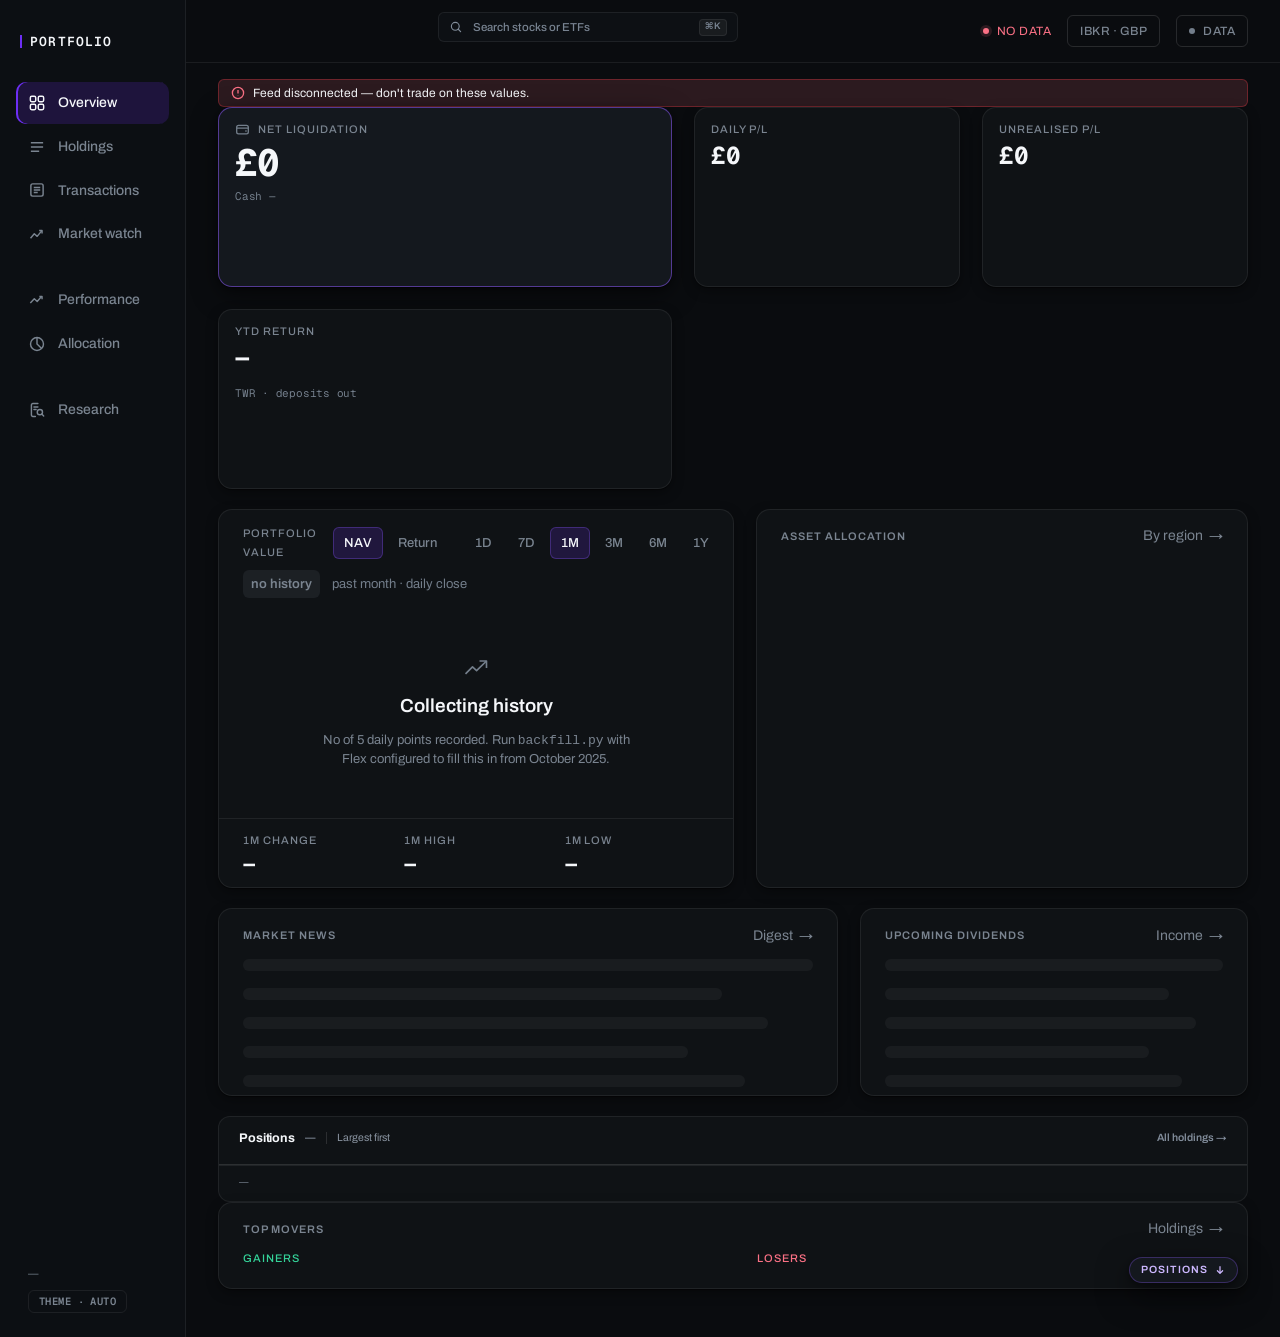
==== commit adae529d: "The Research briefing arrives, and the server stops dropping modules A new #research view for the re" ====
--- a/dashboard/index.html
+++ b/dashboard/index.html
@@ -14,6 +14,7 @@
 <link rel="stylesheet" href="css/tokens.css">
 <link rel="stylesheet" href="css/base.css">
 <link rel="stylesheet" href="css/app.css">
+<link rel="stylesheet" href="css/research.css">
 </head>
 <body>
 
@@ -31,6 +32,18 @@
           <rect x="2.6" y="2.6" width="6" height="6" rx="1.6"/><rect x="11.4" y="2.6" width="6" height="6" rx="1.6"/>
           <rect x="2.6" y="11.4" width="6" height="6" rx="1.6"/><rect x="11.4" y="11.4" width="6" height="6" rx="1.6"/>
         </svg>Overview</a>
+      <a class="nav-item" href="#holdings" data-nav="holdings">
+        <svg viewBox="0 0 20 20" fill="none" stroke="currentColor" stroke-width="1.6">
+          <path d="M3.2 5.2h13.6M3.2 10h13.6M3.2 14.8h9.2"/>
+        </svg>Holdings</a>
+      <a class="nav-item" href="#transactions" data-nav="transactions">
+        <svg viewBox="0 0 20 20" fill="none" stroke="currentColor" stroke-width="1.6">
+          <rect x="3.2" y="3.2" width="13.6" height="13.6" rx="2"/><path d="M6.4 7.2h7.2M6.4 10h7.2M6.4 12.8h4.4"/>
+        </svg>Transactions</a>
+      <a class="nav-item" href="#market" data-nav="market">
+        <svg viewBox="0 0 20 20" fill="none" stroke="currentColor" stroke-width="1.6" stroke-linejoin="round">
+          <path d="M2.8 14.8 7 9.8l3.2 2.8 5.2-6.4"/><path d="M12.4 6.2h3.2v3.2"/>
+        </svg>Market watch</a>
     </nav>
 
     <nav class="nav-group" aria-label="Analysis">
@@ -44,6 +57,14 @@
         </svg>Allocation</a>
     </nav>
 
+    <nav class="nav-group" aria-label="Research">
+      <a class="nav-item" href="#research" data-nav="research">
+        <svg viewBox="0 0 20 20" fill="none" stroke="currentColor" stroke-width="1.6" stroke-linecap="round" stroke-linejoin="round">
+          <path d="M11 2.8H5.4a1.6 1.6 0 0 0-1.6 1.6v11.2a1.6 1.6 0 0 0 1.6 1.6h2.8"/><path d="M6.6 6.6h4.4M6.6 9.4h2.4"/>
+          <circle cx="13.2" cy="12.4" r="2.9"/><path d="m15.3 14.5 2.1 2.1"/>
+        </svg>Research<span class="rs-badge num" id="rsBadge" hidden><span id="rsBadgeCount">0</span><span class="u-sr"> unread</span></span></a>
+    </nav>
+
     <div class="sidebar__foot">
       <p class="foot-meta" id="footMeta">—</p>
       <button class="foot-theme" type="button" id="themeToggle"
@@ -54,14 +75,8 @@
   <!-- ================= main ================= -->
   <main class="main">
 
+    <!-- One navigation, the sidebar. The topbar is search and status only. -->
     <header class="topbar">
-      <div class="tabs" role="tablist" aria-label="Sections">
-        <button class="tab" role="tab" data-tab="overview" aria-selected="true">Overview</button>
-        <button class="tab" role="tab" data-tab="holdings" aria-selected="false">Watchlist</button>
-        <button class="tab" role="tab" data-tab="transactions" aria-selected="false">Transactions</button>
-        <button class="tab" role="tab" data-tab="market" aria-selected="false">Market watch</button>
-      </div>
-
       <!-- Instrument search. Lives in the shared topbar, so it is reachable
            from every view rather than only Overview. -->
       <div class="search" id="search">
@@ -121,7 +136,7 @@
     <div class="views">
 
       <!-- ---------------- Overview ---------------- -->
-      <section class="view" id="view-overview" role="tabpanel" aria-label="Overview">
+      <section class="view" id="view-overview" role="region" aria-label="Overview">
 
         <!-- Everything above the fold. This wrapper owns the viewport-locked
              grid that used to live on #view-overview itself, so the three rows
@@ -145,6 +160,7 @@
               </svg>Net liquidation
             </p>
             <p class="kpi__value num" id="kpiNav">£0</p>
+            <p class="kpi__sub num" id="kpiCashSub">Cash —</p>
           </article>
 
           <article class="card kpi reveal" style="animation-delay:40ms">
@@ -160,13 +176,10 @@
           </article>
 
           <article class="card kpi reveal" style="animation-delay:120ms">
-            <p class="eyebrow kpi__label">Invested</p>
-            <p class="kpi__value num" id="kpiInvested">£0</p>
-          </article>
-
-          <article class="card kpi reveal" style="animation-delay:160ms">
-            <p class="eyebrow kpi__label">Cash available</p>
-            <p class="kpi__value num" id="kpiCash">£0</p>
+            <p class="eyebrow kpi__label">YTD return</p>
+            <p class="kpi__value num" id="kpiYtd">—</p>
+            <span class="chip kpi__chip" id="kpiYtdChip"></span>
+            <p class="kpi__sub" title="Time-weighted return; deposits excluded">TWR · deposits out</p>
           </article>
         </div>
 
@@ -245,32 +258,36 @@
           </section>
         </div>
 
-        <!-- movers / currency / concentration -->
-        <div class="bottom-row">
-          <section class="card reveal" style="animation-delay:280ms" aria-labelledby="moversTitle">
+        <!-- Second tape of the locked screen: what the market is saying under
+             the curve, what the book pays next under the ring. Same column
+             split as .mid-row so the four card edges line up. -->
+        <div class="brief-row">
+          <section class="card reveal" style="animation-delay:240ms" aria-labelledby="ovNewsTitle">
             <div class="card__head">
-              <h2 class="card-title" id="moversTitle">Top movers</h2>
-              <a class="link-all" href="#holdings">Watchlist <span aria-hidden="true">→</span></a>
-            </div>
-            <div class="movers__cols">
-              <div><p class="eyebrow movers__head movers__head--up">Gainers</p><div id="gainers"></div></div>
-              <div><p class="eyebrow movers__head movers__head--down">Losers</p><div id="losers"></div></div>
+              <h2 class="card-title" id="ovNewsTitle">Market news</h2>
+              <span class="brief__hmeta" id="ovNewsMeta"></span>
+              <a class="link-all" href="#market">Digest <span aria-hidden="true">→</span></a>
+            </div>
+            <div class="brief" id="ovNewsBody">
+              <div class="brief__sk" aria-hidden="true">
+                <span class="sk sk--brow"></span><span class="sk sk--brow"></span>
+                <span class="sk sk--brow"></span><span class="sk sk--brow"></span>
+                <span class="sk sk--brow"></span>
+              </div>
             </div>
           </section>
 
-          <!-- The outlet: headlines ranked by the book's own weights — a
-               market or sector's pull is the £ share sitting behind it — with
-               earnings as figures on top. Concentration lives on Allocation;
-               currency exposure moved to the Performance appendix. -->
-          <section class="card reveal" style="animation-delay:320ms" aria-labelledby="outletTitle">
+          <section class="card reveal" style="animation-delay:260ms" aria-labelledby="ovDivTitle">
             <div class="card__head">
-              <h2 class="card-title" id="outletTitle">Outlet</h2>
-              <a class="link-all" href="#market">Digest <span aria-hidden="true">→</span></a>
-            </div>
-            <div class="outlet" id="outletBody">
-              <div class="collecting">
-                <h3>No headlines yet</h3>
-                <p>The outlet warms up on the first poll after launch.</p>
+              <h2 class="card-title" id="ovDivTitle">Upcoming dividends</h2>
+              <span class="brief__hmeta" id="ovDivMeta"></span>
+              <a class="link-all" href="#performance">Income <span aria-hidden="true">→</span></a>
+            </div>
+            <div class="brief" id="ovDivBody">
+              <div class="brief__sk" aria-hidden="true">
+                <span class="sk sk--brow"></span><span class="sk sk--brow"></span>
+                <span class="sk sk--brow"></span><span class="sk sk--brow"></span>
+                <span class="sk sk--brow"></span>
               </div>
             </div>
           </section>
@@ -278,8 +295,25 @@
 
         </div><!-- /.ov-screen -->
 
-        <!-- Below the fold: what you actually hold, largest first. Overlaid so
-             it reflows nothing above it; fades out once you scroll. -->
+        <!-- Positions lead the scroll: the first screen is the figures, the
+             book starts the moment you move. -->
+        <section class="positions ovpos" id="ovHoldings" aria-labelledby="ovBandTitle">
+          <div class="band">
+            <h2 class="band__title" id="ovBandTitle">Positions</h2>
+            <span class="band__count" id="ovCount">—</span>
+            <span class="band__rule" aria-hidden="true"></span>
+            <span class="band__hint" id="ovHint">Largest first</span>
+            <a class="band__action" href="#holdings">All holdings <span aria-hidden="true">→</span></a>
+          </div>
+          <div class="positions__scroll">
+            <div class="positions__inner">
+              <div class="prow phead" id="ovHead" role="row"></div>
+              <div id="ovRows"></div>
+            </div>
+          </div>
+          <p class="positions__foot" id="ovFoot">—</p>
+        </section>
+
         <button class="ov-cue" id="ovCue" type="button">
           <span>Positions</span>
           <svg viewBox="0 0 16 16" fill="none" stroke="currentColor" stroke-width="1.6"
@@ -288,33 +322,31 @@
           </svg>
         </button>
 
-        <section class="positions ovpos" id="ovHoldings" aria-labelledby="ovBandTitle">
-          <div class="band">
-            <h2 class="band__title" id="ovBandTitle">Positions</h2>
-            <span class="band__count" id="ovCount">—</span>
-            <span class="band__rule" aria-hidden="true"></span>
-            <span class="band__hint" id="ovHint">Largest first</span>
-            <a class="band__action" href="#holdings">Watchlist <span aria-hidden="true">→</span></a>
-          </div>
-          <div class="positions__scroll">
-            <div class="positions__inner">
-              <div class="prow phead" id="ovHead" role="row"></div>
-              <div id="ovRows"></div>
-            </div>
-          </div>
-          <p class="positions__foot" id="ovFoot">—</p>
-        </section>
+        <!-- Below the fold, after the book: the day's movers as one strip.
+             News lives on the first screen and on Market watch; it used to
+             have a third copy here. -->
+        <section class="card ov-below reveal" style="animation-delay:280ms" aria-labelledby="moversTitle">
+          <div class="card__head">
+            <h2 class="card-title" id="moversTitle">Top movers</h2>
+            <a class="link-all" href="#holdings">Holdings <span aria-hidden="true">→</span></a>
+          </div>
+          <div class="movers__cols">
+            <div><p class="eyebrow movers__head movers__head--up">Gainers</p><div id="gainers"></div></div>
+            <div><p class="eyebrow movers__head movers__head--down">Losers</p><div id="losers"></div></div>
+          </div>
+        </section>
+
       </section>
 
       <!-- ---------------- Holdings ---------------- -->
-      <section class="view" id="view-holdings" role="tabpanel" aria-label="Watchlist" hidden>
+      <section class="view" id="view-holdings" role="region" aria-label="Holdings" hidden>
 
         <nav class="sectors" id="sectorNav" aria-label="Sectors"></nav>
 
         <section class="hero-sector" aria-labelledby="sectorName">
           <div class="hero-sector__top">
             <div class="hero-sector__id">
-              <span class="hero-sector__eyebrow">Watchlist · sector</span>
+              <span class="hero-sector__eyebrow">Holdings · sector</span>
               <h1 class="hero-sector__name" id="sectorName">—</h1>
               <span class="hero-sector__meta" id="sectorMeta"></span>
             </div>
@@ -384,7 +416,7 @@
         </section>
       </section>
 
-      <section class="view view--scroll" id="view-transactions" role="tabpanel"
+      <section class="view view--scroll" id="view-transactions" role="region"
                aria-label="Transactions" hidden>
         <section class="card card--anchor tx-card" aria-labelledby="txTitle">
           <div class="card__head">
@@ -417,7 +449,7 @@
            #performance long before there was a view to land on. NAV
            attribution and the income/cost breakdowns are all answers to the
            same question — where did the money go — so they share one view. -->
-      <section class="view view--scroll" id="view-performance" role="tabpanel"
+      <section class="view view--scroll" id="view-performance" role="region"
                aria-label="Performance" hidden>
 
         <!-- ============ Screen 1: the Double Spread ============
@@ -577,7 +609,7 @@
       </section>
 
       <!-- ---------------- Market watch ---------------- -->
-      <section class="view view--scroll" id="view-allocation" role="tabpanel"
+      <section class="view view--scroll" id="view-allocation" role="region"
                aria-label="Allocation" hidden>
 
         <section class="card card--anchor alloc-card" aria-labelledby="allocViewTitle">
@@ -651,7 +683,7 @@
         </div>
       </section>
 
-      <section class="view view--scroll" id="view-market" role="tabpanel" aria-label="Market watch" hidden>
+      <section class="view view--scroll" id="view-market" role="region" aria-label="Market watch" hidden>
 
         <!-- One screenful exactly: hero, bar and the 4x2 board share the
              viewport; the desk context and the news digest live below the
@@ -730,10 +762,10 @@
       <!-- Reached by drilling in (#stock/<KEY>), so it has no tab and no nav
            item. tabFromHash() resolves the tab from the hash's first segment,
            which makes the deep link work without one. -->
-      <section class="view" id="view-stock" role="tabpanel" aria-label="Stock detail">
+      <section class="view" id="view-stock" role="region" aria-label="Stock detail" hidden>
 
         <nav class="crumb" id="stockCrumb" aria-label="Breadcrumb">
-          <a class="crumb__link" href="#holdings" id="stockCrumbRoot">Watchlist</a>
+          <a class="crumb__link" href="#holdings" id="stockCrumbRoot">Holdings</a>
           <span class="crumb__sep" aria-hidden="true">/</span>
           <a class="crumb__link" href="#holdings" id="stockCrumbSector">—</a>
           <span class="crumb__sep" aria-hidden="true">/</span>
@@ -917,10 +949,10 @@
       </section>
 
       <!-- ---------------- Company financials ---------------- -->
-      <section class="view" id="view-financials" role="tabpanel" aria-label="Company financials">
+      <section class="view" id="view-financials" role="region" aria-label="Company financials" hidden>
 
         <nav class="crumb" id="finCrumb" aria-label="Breadcrumb">
-          <a class="crumb__link" href="#holdings">Watchlist</a>
+          <a class="crumb__link" href="#holdings">Holdings</a>
           <span class="crumb__sep" aria-hidden="true">/</span>
           <a class="crumb__link" id="finCrumbStock" href="#stock/INTC">—</a>
           <span class="crumb__sep" aria-hidden="true">/</span>
@@ -994,6 +1026,144 @@
 
       </section>
 
+      <!-- ---------------- Research ----------------
+           The co-pilot's findings, read only (adapter/research.py serves them
+           at /api/research). Static scaffolding here; js/research.js fills the
+           hosts. Every class carries an rs- prefix and no control uses
+           data-sort or .range: marketwatch.js and main.js bind both page-wide. -->
+      <section class="view view--scroll" id="view-research" role="region"
+               aria-label="Research" hidden>
+        <div class="rs" id="rsRoot" data-phase="loading" data-sheet="closed">
+
+          <header class="rs-hero reveal">
+            <div class="rs-hero__id">
+              <span class="rs-hero__eyebrow">Research co-pilot</span>
+              <h1 class="rs-hero__title">Research briefing</h1>
+            </div>
+            <dl class="rs-hero__runs">
+              <div class="rs-hero__run"><dt>Last run</dt><dd class="num" id="rsLastRun">Loading</dd></div>
+              <div class="rs-hero__run"><dt>Next run</dt><dd class="num" id="rsNextRun">Loading</dd></div>
+            </dl>
+            <div class="rs-hero__chips">
+              <span class="health-chip" id="rsRunChip" data-state="pending" hidden>
+                <i class="health-chip__dot" aria-hidden="true"></i><span id="rsRunLabel">Run</span>
+              </span>
+              <span class="health-chip" id="rsFeedChip" data-state="pending">
+                <i class="health-chip__dot" aria-hidden="true"></i><span id="rsFeedLabel">Loading</span>
+              </span>
+            </div>
+          </header>
+
+          <p class="rs-banner rs-banner--sample" id="rsSample" role="status" hidden>
+            <svg viewBox="0 0 16 16" fill="none" stroke="currentColor" stroke-width="1.5" stroke-linecap="round" aria-hidden="true">
+              <circle cx="8" cy="8" r="6.2"/><path d="M8 7.4v3.6M8 5v.1"/>
+            </svg>
+            <span>Sample data. Not real findings.</span>
+          </p>
+          <p class="rs-banner rs-banner--stale" id="rsStale" role="status" hidden>
+            <svg viewBox="0 0 16 16" fill="none" stroke="currentColor" stroke-width="1.5" stroke-linecap="round" stroke-linejoin="round" aria-hidden="true">
+              <path d="M8 2.2 14.4 13.4H1.6Z"/><path d="M8 6.6v3M8 11.4v.1"/>
+            </svg>
+            <span id="rsStaleCopy"></span>
+          </p>
+
+          <section class="rs-glance" aria-label="Today at a glance">
+            <article class="card kpi rs-kpi reveal" style="--rs-i:1">
+              <p class="eyebrow kpi__label"><i class="rs-glyph" data-urgency="high" aria-hidden="true"></i>Needs attention</p>
+              <p class="kpi__value num" id="rsKpiAttention">0</p>
+              <p class="kpi__sub" id="rsKpiAttentionSub">High and medium urgency</p>
+            </article>
+            <article class="card kpi rs-kpi reveal" style="--rs-i:2">
+              <p class="eyebrow kpi__label">
+                <svg viewBox="0 0 16 16" fill="none" stroke="currentColor" stroke-width="1.5" stroke-linecap="round" stroke-linejoin="round" aria-hidden="true">
+                  <path d="M13.4 6.4A5.6 5.6 0 0 0 3 5.2M2.6 9.6A5.6 5.6 0 0 0 13 10.8"/><path d="M3 2.4v2.8h2.8M13 13.6v-2.8h-2.8"/>
+                </svg>Changed since last visit</p>
+              <p class="kpi__value num" id="rsKpiChanged">0</p>
+              <p class="kpi__sub" id="rsKpiChangedSub">Since your last visit</p>
+            </article>
+            <article class="card kpi rs-kpi reveal" style="--rs-i:3">
+              <p class="eyebrow kpi__label"><i class="rs-glyph" data-urgency="quiet" aria-hidden="true"></i>Quiet</p>
+              <p class="kpi__value num" id="rsKpiQuiet">0</p>
+              <p class="kpi__sub" id="rsKpiQuietSub">No material change</p>
+            </article>
+          </section>
+
+          <div class="rs-filters card reveal" id="rsFilters" role="search" aria-label="Filter findings" style="--rs-i:4">
+            <div class="rs-seg" role="group" aria-label="Urgency">
+              <button class="rs-seg__btn" type="button" data-rs-urgency="high" aria-pressed="false"><i class="rs-glyph" data-urgency="high" aria-hidden="true"></i>High</button>
+              <button class="rs-seg__btn" type="button" data-rs-urgency="medium" aria-pressed="false"><i class="rs-glyph" data-urgency="medium" aria-hidden="true"></i>Medium</button>
+              <button class="rs-seg__btn" type="button" data-rs-urgency="low" aria-pressed="false"><i class="rs-glyph" data-urgency="low" aria-hidden="true"></i>Low</button>
+              <button class="rs-seg__btn" type="button" data-rs-urgency="quiet" aria-pressed="false"><i class="rs-glyph" data-urgency="quiet" aria-hidden="true"></i>Quiet</button>
+            </div>
+            <div class="rs-seg" role="group" aria-label="Held or watchlist">
+              <button class="rs-seg__btn" type="button" data-rs-tier="" aria-pressed="true">All</button>
+              <button class="rs-seg__btn" type="button" data-rs-tier="held" aria-pressed="false">Held</button>
+              <button class="rs-seg__btn" type="button" data-rs-tier="watchlist" aria-pressed="false">Watchlist</button>
+            </div>
+            <label class="rs-field">
+              <span class="u-sr">Source type</span>
+              <select class="rs-select" id="rsSource">
+                <option value="">All sources</option>
+                <option value="filing">Filings</option>
+                <option value="call">Calls</option>
+                <option value="13f">13F</option>
+                <option value="news">News</option>
+                <option value="sector">Sector</option>
+                <option value="archive">Archive</option>
+              </select>
+            </label>
+            <label class="rs-field">
+              <span class="u-sr">Sector</span>
+              <select class="rs-select" id="rsSector">
+                <option value="">All sectors</option>
+              </select>
+            </label>
+            <button class="rs-seg__btn rs-toggle" type="button" id="rsUnread" aria-pressed="false">Unread only</button>
+            <input class="rs-search" id="rsSearch" type="search" placeholder="Search ticker or headline"
+                   aria-label="Search findings by ticker or headline" autocomplete="off" spellcheck="false">
+            <button class="rs-clear" type="button" id="rsClear" hidden>Clear filters</button>
+          </div>
+
+          <div class="rs-split">
+            <section class="rs-feed card reveal" id="rsFeed" aria-labelledby="rsFeedTitle" style="--rs-i:5">
+              <div class="card__head rs-feed__head">
+                <h2 class="card-title" id="rsFeedTitle">Findings</h2>
+                <span class="rs-muted num" id="rsFeedCount"></span>
+              </div>
+              <div class="rs-feed__body" id="rsFeedBody"></div>
+            </section>
+            <aside class="rs-detail card reveal" id="rsDetail" aria-labelledby="rsDetailTitle" style="--rs-i:6">
+              <div class="rs-detail__bar">
+                <button class="rs-back" type="button" id="rsBack">
+                  <svg viewBox="0 0 16 16" fill="none" stroke="currentColor" stroke-width="1.6" stroke-linecap="round" stroke-linejoin="round" aria-hidden="true"><path d="M10 3.2 5.2 8l4.8 4.8"/></svg>
+                  Back to findings
+                </button>
+              </div>
+              <div class="rs-detail__body" id="rsDetailBody"></div>
+            </aside>
+          </div>
+
+          <section class="rs-triage card" aria-labelledby="rsTriageTitle">
+            <div class="card__head">
+              <h2 class="card-title" id="rsTriageTitle">Watchlist triage</h2>
+              <span class="rs-muted" id="rsTriageNote">Signals are what was filed; narrative is what was said.</span>
+            </div>
+            <dl class="rs-tally" id="rsTally"></dl>
+            <div class="rs-table-wrap" id="rsTriageBody"></div>
+          </section>
+
+          <details class="rs-runs card" id="rsRuns">
+            <summary class="rs-runs__summary">
+              <span class="card-title">Run history</span>
+              <span class="rs-muted num" id="rsRunsCount"></span>
+              <svg class="rs-runs__caret" viewBox="0 0 16 16" fill="none" stroke="currentColor" stroke-width="1.6" stroke-linecap="round" stroke-linejoin="round" aria-hidden="true"><path d="m4 6 4 4 4-4"/></svg>
+            </summary>
+            <div class="rs-table-wrap" id="rsRunsBody"></div>
+          </details>
+
+        </div>
+      </section>
+
     </div>
   </main>
 </div>
--- a/dashboard/css/tokens.css
+++ b/dashboard/css/tokens.css
@@ -61,8 +61,8 @@
    * screen without becoming unreadable. The floor is what fits an 801px
    * browser; the ceiling is the size measured off Design.pdf, reached at
    * roughly 1230px of viewport height. */
-  --t-hero:   clamp(34px, 5.2vh, 64px);   /* net liquidation */
-  --t-kpi:    clamp(22px, 3.2vh, 36px);   /* remaining KPI values */
+  --t-hero:   clamp(30px, 4.2vh, 52px);   /* net liquidation */
+  --t-kpi:    clamp(20px, 2.7vh, 32px);   /* remaining KPI values */
   --t-donut:  clamp(20px, 3.0vh, 36px);   /* donut centre value */
   --t-title:  clamp(15px, 2.1vh, 20px);   /* card titles */
   --t-body:   14px;
@@ -312,6 +312,17 @@
    * 7.40-7.78:1 (gain) and 5.48-5.79:1 (loss). */
   --pos-bg:       rgba(52, 211, 153, 0.13);
   --neg-bg:       rgba(251, 113, 133, 0.14);
+
+  /* Research urgency: a status scale, so never P&L rose or emerald and never
+   * the brand violet. Validated with the dataviz checker against rose, violet
+   * and each other on --surface-2, all pairs: CVD worst dE 12.2 deutan,
+   * normal-vision floor 15.7, contrast 7.2 to 15.5:1. Colour only ever marks
+   * the glyph; every glyph is a distinct shape beside a text label, and the
+   * label itself wears text ink (dataviz: text never wears the status colour). */
+  --urg-high:  #ffa53a;
+  --urg-med:   #f3e6a0;
+  --urg-low:   #6fa8ec;
+  --urg-quiet: var(--text-3);
 
   /* The verdict rail's atmosphere: violet breath top-left, a teal answer
    * bottom-right, grain to keep the plate from banding. The hero glows only
@@ -406,6 +417,18 @@
   --pos-bg:       rgba(4, 120, 87, 0.10);
   --neg-bg:       rgba(190, 18, 60, 0.10);
 
+  /* Urgency on white. Orange and gold cannot both clear text contrast and
+   * stay apart under protanopia, so the order flips: high is the lighter,
+   * brighter orange and medium the darker olive gold, which separates them by
+   * lightness. Worst pair is medium against rose at dE 7.4 deutan, inside the
+   * band the checker allows with secondary encoding (shape plus label, always
+   * present). Glyphs only, so the bar is 3:1: 3.03 to 7.29:1 on the surfaces.
+   * They sit on the card itself, never on a tinted chip (high drops to 2.87). */
+  --urg-high:  #d6750a;
+  --urg-med:   #5f5800;
+  --urg-low:   #2a64b8;
+  --urg-quiet: var(--text-3);
+
   --rail-ambient-1: rgba(83, 20, 214, 0.07);
   --rail-ambient-2: rgba(8, 117, 132, 0.05);
   --rail-grain-opacity: 0.025;
@@ -448,6 +471,7 @@
     --fin-1: #087584; --fin-2: #6a3fd6; --fin-3: #8a5d0e;
     --flow-in: #087584; --flow-kept: #6a3fd6; --flow-cost: #8a5d0e;
     --pos-bg: rgba(4,120,87,.10); --neg-bg: rgba(190,18,60,.10);
+    --urg-high: #d6750a; --urg-med: #5f5800; --urg-low: #2a64b8; --urg-quiet: var(--text-3);
     --bench-line: rgba(16,20,26,.50);
     --rail-ambient-1: rgba(83,20,214,.07); --rail-ambient-2: rgba(8,117,132,.05);
     --rail-grain-opacity: 0.025;
--- a/dashboard/css/app.css
+++ b/dashboard/css/app.css
@@ -116,44 +116,23 @@
   flex-direction: column;
 }
 
+/* Search and status only — the sidebar is the one navigation. The strip of
+ * section tabs that used to open this bar duplicated four of the sidebar's
+ * six links and, below 1024px, stacked a second horizontal nav under the
+ * first. */
 .topbar {
   display: flex;
   align-items: center;
   gap: var(--s-5);
-  padding: var(--s-4) var(--content-pad) 0;
+  padding: var(--s-3) var(--content-pad);
   border-bottom: 1px solid var(--border);
 }
-
-.tabs { display: flex; gap: var(--s-5); }
-
-.tab {
-  position: relative;
-  padding: var(--s-2) 0 14px;
-  color: var(--text-2);
-  font-size: 15px;
-  font-weight: 500;
-  transition: color var(--dur-fast) var(--ease-spring);
-}
-.tab::after {
-  content: "";
-  position: absolute; inset: auto 0 -1px;
-  height: 2px;
-  border-radius: 2px 2px 0 0;
-  background: var(--brand-soft);
-  transform: scaleX(0);
-  transform-origin: left;
-  transition: transform var(--dur-mid) var(--ease-spring);
-}
-.tab:hover { color: var(--text); }
-.tab[aria-selected="true"] { color: var(--text); font-weight: 600; }
-.tab[aria-selected="true"]::after { transform: scaleX(1); }
 
 .topbar__meta {
   margin-left: auto;
   display: flex;
   align-items: center;
   gap: var(--s-4);
-  padding-bottom: 14px;
 }
 
 .feed {
@@ -535,7 +514,10 @@
 .ov-screen {
   flex: 0 0 auto;
   display: grid;
-  grid-template-rows: 1.96fr 4.69fr 3.35fr;
+  /* KPI · chart/alloc · news/dividends — positions, then movers/outlet, sit
+     below the fold. */
+  /* The curve and the ring are the picture; the brief is the caption. */
+  grid-template-rows: auto minmax(0, 1.4fr) minmax(0, 1fr);
   gap: var(--row-gap);
   height: 100%;
   min-height: 0;
@@ -545,7 +527,7 @@
 /* The banner is out of flow when hidden, so it must not claim a grid row. */
 .ov-screen > .stale-banner { display: none; }
 [data-state="stale"] .ov-screen {
-  grid-template-rows: auto 1.96fr 4.69fr 3.35fr;
+  grid-template-rows: auto auto minmax(0, 1.4fr) minmax(0, 1fr);
 }
 [data-state="stale"] .ov-screen > .stale-banner { display: flex; margin-bottom: 0; }
 
@@ -565,7 +547,7 @@
 
 .kpi-row {
   display: grid;
-  grid-template-columns: 1.71fr repeat(4, 1fr);
+  grid-template-columns: 1.71fr repeat(3, 1fr);
   gap: var(--grid-gap);
   min-height: 0;
 }
@@ -574,9 +556,11 @@
   display: flex;
   flex-direction: column;
   justify-content: flex-start;
-  gap: var(--s-2);
+  gap: var(--s-1);
   min-height: 0;
-  padding: var(--s-4);
+  /* Tighter than the other cards on purpose: the row is a strip of figures
+     read at a glance, and every pixel it keeps comes off the curve below. */
+  padding: var(--s-3) var(--s-4);
   overflow: hidden;
 }
 
@@ -601,6 +585,179 @@
 }
 
 .kpi__chip { align-self: flex-start; }
+
+.kpi__sub {
+  margin: 0;
+  font-family: var(--font-figure);
+  font-size: var(--t-caption, 11px);
+  color: var(--text-3);
+  letter-spacing: var(--tracking-fig);
+  font-variant-numeric: tabular-nums;
+}
+
+/* The movers strip below the book: one card, content width, sized by its
+   two lists rather than a fixed share of anything. */
+.ov-below {
+  flex: 0 0 auto;
+  display: flex;
+  flex-direction: column;
+  overflow: hidden;
+}
+
+/* ============ brief row ============
+ * The second tape of the locked screen: market headlines under the curve,
+ * the next dividends under the ring. Same column split as .mid-row so the
+ * four card edges line up. Both cards are a fixed height here, so their lists
+ * clip rather than scroll — a fade at the foot says there is more, and the
+ * head link goes to the full list. */
+
+.brief-row {
+  display: grid;
+  /* Headlines need the width; four dividend lines do not. The right edge of
+     the news card no longer meets the chart's — that is the trade. */
+  grid-template-columns: 1.6fr 1fr;
+  gap: var(--grid-gap);
+  min-height: 0;
+}
+.brief-row > * { min-height: 0; display: flex; flex-direction: column; overflow: hidden; }
+
+.brief {
+  display: flex;
+  flex-direction: column;
+  min-height: 0;
+  padding: var(--s-1) var(--s-5) var(--s-2);
+  overflow: hidden;
+}
+.brief__list {
+  min-height: 0;
+  overflow: hidden;
+  /* Clip with a fade rather than a hard edge: a row that does not fit reads
+     as "more below", not as a bug. */
+  -webkit-mask-image: linear-gradient(to bottom, #000 calc(100% - 14px), transparent);
+          mask-image: linear-gradient(to bottom, #000 calc(100% - 14px), transparent);
+}
+/* Figures in the head rather than a strip: the row is short, and every line
+   the strip took was a dividend that did not fit. */
+.brief__hmeta {
+  font-size: 11px;
+  color: var(--text-3);
+  white-space: nowrap;
+  overflow: hidden;
+  text-overflow: ellipsis;
+}
+.brief__hmeta b {
+  font-family: var(--font-figure);
+  font-weight: 600;
+  color: var(--text-2);
+  margin-left: 4px;
+  font-variant-numeric: tabular-nums;
+}
+/* One story: a headline with room to wrap, then who said it and when. The
+   type is a size up from the outlet's rows because there are three of these,
+   not twelve — they are read, not scanned. */
+.story {
+  display: flex;
+  flex-direction: column;
+  gap: 2px;
+  padding: 6px 0;
+  border-top: 1px solid var(--border);
+  text-decoration: none;
+}
+.story:first-child { border-top: 0; }
+.story:focus-visible { outline: 2px solid var(--brand-soft); outline-offset: -2px; }
+.story__title {
+  color: var(--text);
+  font-size: 13.5px;
+  font-weight: 500;
+  line-height: 1.3;
+  display: -webkit-box;
+  -webkit-box-orient: vertical;
+  -webkit-line-clamp: 2;
+  line-clamp: 2;
+  overflow: hidden;
+  transition: color var(--dur-fast) var(--ease-spring);
+}
+.story:hover .story__title { color: var(--brand-pale); }
+.story:active .story__title { color: var(--text-2); }
+.story__meta {
+  display: flex;
+  align-items: center;
+  gap: var(--s-2);
+  font-size: 11px;
+  color: var(--text-3);
+  white-space: nowrap;
+}
+
+/* One dividend, two lines: who and how much on the first, when and how sure
+   on the second. Same rhythm as a story so the two cards read as a pair. */
+.divrow {
+  display: grid;
+  grid-template-columns: minmax(0, 1fr) auto;
+  grid-template-areas: "who amt" "when amt";
+  column-gap: var(--s-4);
+  row-gap: 2px;
+  align-items: baseline;
+  padding: 6px 0;
+  border-top: 1px solid var(--border);
+}
+.divrow:first-child { border-top: 0; }
+.divrow__who { grid-area: who; display: flex; align-items: baseline; gap: var(--s-2); min-width: 0; }
+.divrow__key { font-family: var(--font-figure); font-weight: 600; font-size: 13px; color: var(--text); flex: none; }
+.divrow__name {
+  color: var(--text-3);
+  font-size: 12px;
+  overflow: hidden;
+  text-overflow: ellipsis;
+  white-space: nowrap;
+}
+.divrow__amt {
+  grid-area: amt;
+  align-self: center;
+  font-family: var(--font-figure);
+  font-weight: 600;
+  font-size: 14px;
+  color: var(--text);
+  text-align: right;
+  white-space: nowrap;
+  font-variant-numeric: tabular-nums;
+}
+.divrow__when {
+  grid-area: when;
+  display: flex;
+  align-items: center;
+  gap: var(--s-2);
+  font-size: 11px;
+  color: var(--text-3);
+  white-space: nowrap;
+}
+.divrow__date {
+  font-family: var(--font-figure);
+  color: var(--text-2);
+  font-variant-numeric: tabular-nums;
+}
+/* Same chip as the outlet tag — declared wears the brand tint, an estimate
+   stays in the wash. The word carries the meaning, the tint only echoes it. */
+.divrow__tier {
+  font: 600 9.5px/1.7 var(--font-ui);
+  letter-spacing: var(--tracking-caps);
+  text-transform: uppercase;
+  text-align: center;
+  border-radius: var(--r-sm);
+  padding: 0 6px;
+  align-self: center;
+  white-space: nowrap;
+}
+.divrow__tier--declared { background: var(--violet-tint-18); color: var(--brand-pale); }
+.divrow__tier--est      { background: var(--wash-3); color: var(--text-2); }
+
+/* Skeleton rows: same height and rhythm as the rows they stand in for, so
+   nothing shifts when the data lands. */
+.brief__sk { display: flex; flex-direction: column; gap: 17px; padding-top: 8px; }
+.sk--brow { height: 12px; width: 100%; }
+.brief__sk .sk--brow:nth-child(2) { width: 84%; }
+.brief__sk .sk--brow:nth-child(3) { width: 92%; }
+.brief__sk .sk--brow:nth-child(4) { width: 78%; }
+.brief__sk .sk--brow:nth-child(5) { width: 88%; }
 
 .kpi--hero {
   background: var(--surface-2);
@@ -934,24 +1091,14 @@
   min-width: 86px;
 }
 
-/* ============ bottom row ============ */
-
-.bottom-row {
-  display: grid;
-  /* Two cards since the outlet absorbed the currency slot: movers keep their
-     width, the outlet takes what the two right-hand cards used to share. */
-  grid-template-columns: 1.3fr 2fr;
-  gap: var(--grid-gap);
-  min-height: 0;
-}
-.bottom-row > * { min-height: 0; display: flex; flex-direction: column; overflow: hidden; }
-
 /* ---- top movers ---- */
 
+/* The strip spans the content width now, so each column is capped: a mover
+   row's sparkline is a glance, not half the screen. */
 .movers__cols {
   display: grid;
-  grid-template-columns: 1fr 1fr;
-  gap: var(--s-5);
+  grid-template-columns: minmax(0, 560px) minmax(0, 560px);
+  gap: var(--s-7);
   align-content: start;
   min-height: 0;
   padding: var(--s-2) var(--s-5) var(--s-4);
@@ -1052,40 +1199,12 @@
 }
 @keyframes bar-grow { to { transform: scaleX(1); } }
 
-/* ---- the outlet ----
- * The digest idiom, worn on Overview: earnings figures on top, then ranked
- * headline rows. The tag chip is the ranking made visible — its colour says
- * which lens (market, sector, holding) put the story on the front page. */
-
-.outlet {
-  display: flex;
-  flex-direction: column;
-  min-height: 0;
-  /* 36px, not --s-3: the Positions cue floats over this card's bottom-right
-     corner, and the last headline needs to clear its 26px pill. */
-  padding: 0 var(--s-5) 36px;
-  overflow: hidden;
-}
-.outlet__earnings {
-  display: grid;
-  /* Wide card: reported and upcoming pair up side by side. */
-  grid-template-columns: 1fr 1fr;
-  gap: 0 var(--s-6);
-  padding-bottom: var(--s-2);
-  margin-bottom: var(--s-2);
-  border-bottom: 1px solid var(--border-strong);
-}
-.outlet__earn {
-  display: grid;
-  grid-template-columns: 52px 1fr auto;
-  gap: var(--s-3);
-  align-items: baseline;
-  padding: 4px 0;
-  font-size: 12.5px;
-  color: var(--text-2);
-}
-.outlet__esym { font-family: var(--font-figure); font-weight: 600; font-size: 12px; color: var(--text); }
-.outlet__etext { overflow: hidden; text-overflow: ellipsis; white-space: nowrap; }
+/* ---- news chips ----
+ * "outlet" is only a name now — the Overview's outlet card went, the brief is
+ * its front page. The tag chip is the ranking made visible: its colour says
+ * which lens (market, sector, holding) put the story on the front page. The
+ * surprise chip carries an earnings beat or miss, signed as well as tinted. */
+
 .outlet__chip {
   font-family: var(--font-figure);
   font-weight: 600;
@@ -1096,24 +1215,8 @@
 }
 .outlet__chip.pos { background: var(--pos-bg); color: var(--pos); }
 .outlet__chip.neg { background: var(--neg-bg); color: var(--neg); }
-
-.outlet__list {
-  min-height: 0;
-  overflow-y: auto;
-  scrollbar-width: thin;
-}
-.outlet__row {
-  display: grid;
-  grid-template-columns: 56px 1fr auto;
-  gap: var(--s-4);
-  align-items: baseline;
-  padding: 7px 0;
-  border-top: 1px solid var(--border);
-  font-size: 13px;
-  text-decoration: none;
-}
-.outlet__row:first-child { border-top: 0; }
-.outlet__row:focus-visible { outline: 2px solid var(--brand-soft); outline-offset: -2px; }
+.brief__hmeta .outlet__chip { font-size: 10px; padding: 0 5px; margin-left: 4px; }
+
 .outlet__tag {
   font: 600 10px/1.7 var(--font-ui);
   letter-spacing: var(--tracking-caps);
@@ -1129,27 +1232,6 @@
 .outlet__tag--sector  { background: rgba(0, 162, 178, 0.16); color: var(--fin-1); }
 .outlet__tag--holding { background: var(--wash-3); color: var(--text-2); }
 :root[data-theme="light"] .outlet__tag--sector { background: rgba(8, 117, 132, 0.12); }
-/* The headline is the content — primary ink, and the hover answer lives on
-   it rather than dimming the whole row. */
-.outlet__title {
-  color: var(--text);
-  font-weight: 500;
-  line-height: 1.45;
-  overflow: hidden;
-  text-overflow: ellipsis;
-  white-space: nowrap;
-  transition: color var(--dur-fast) var(--ease-spring);
-}
-.outlet__row:hover .outlet__title { color: var(--brand-pale); }
-.outlet__row:active .outlet__title { color: var(--text-2); }
-.outlet__meta {
-  color: var(--text-3);
-  font-size: 11px;
-  white-space: nowrap;
-  overflow: hidden;
-  text-overflow: ellipsis;
-  max-width: 200px;
-}
 
 /* The original single-table holdings renderer lived here. It was replaced by
  * js/holdings.js (the grouped sector browser) and, below the Overview fold,
@@ -1785,19 +1867,20 @@
   [data-state="stale"] .ov-screen { display: block; height: auto; }
   .ov-screen > * { margin-bottom: var(--row-gap); }
   .ov-cue { display: none; }
+  /* Unlocked, the brief cards take their natural height — nothing to clip. */
+  .brief-row > * { overflow: visible; }
+  .brief__list { -webkit-mask-image: none; mask-image: none; }
   .kpi { min-height: 180px; }
   .plot { min-height: 220px; }
   .alloc { display: flex; flex-direction: column; }
   .alloc__figure svg { height: 240px; }
-  .bottom-row > * { overflow: visible; }
+  .ov-below { overflow: visible; }
   #view-holdings:not([hidden]) { height: auto; }
   .group-grid { overflow-y: visible; }
 }
 
 @media (max-width: 1280px) {
-  .kpi-row { grid-template-columns: 1.71fr 1fr 1fr; }
-  /* Two cards now — halving would strand the outlet, so both go full width. */
-  .bottom-row { grid-template-columns: 1fr; }
+  .kpi-row { grid-template-columns: 1.71fr 1fr 1fr; } /* YTD wraps under hero below 1280 */
 }
 
 @media (max-width: 1024px) {
@@ -1812,13 +1895,12 @@
   }
   .nav-group { grid-auto-flow: column; gap: var(--s-1); }
   .nav-group__label, .sidebar__foot { display: none; }
-  .mid-row { grid-template-columns: 1fr; }
+  .mid-row, .brief-row { grid-template-columns: 1fr; }
 }
 
 @media (max-width: 760px) {
   :root { --t-hero: 40px; --t-kpi: 27px; --content-pad: 16px; --grid-gap: 14px; }
-  .kpi-row, .bottom-row { grid-template-columns: 1fr; }
-  .bottom-row > :first-child { grid-column: auto; }
+  .kpi-row { grid-template-columns: 1fr; }
   .kpi { min-height: 0; }
   .movers__cols { grid-template-columns: 1fr; }
 }
@@ -2735,12 +2817,10 @@
 /* =========================================================================
    Topbar instrument search
    =========================================================================
-   Built to PortfolioDashboard.dc.html. Sits between the tab row and the feed
-   chips, on the same baseline as the tab underline (the topbar is 52px and
-   align-items:flex-end). The tabs hold their width and the meta block gives
-   ground, so the field is the only thing that flexes. */
-
-.tabs { flex: 0 0 auto; }
+   Built to PortfolioDashboard.dc.html. Leads the topbar, ahead of the feed
+   chips. The meta block gives ground, so the field is the only thing that
+   flexes. */
+
 .topbar__meta { flex: 0 1 auto; min-width: 0; }
 
 .search {
@@ -3066,7 +3146,12 @@
    same wherever you meet it. The only additions are a static (unsortable)
    header and the scroll cue. Dark-only, like the table it borrows — the app
    hardcodes data-theme="dark" and has no toggle, so this is theoretical, but
-   it is the same caveat the stock page carries. */
+   it is the same caveat the stock page carries.
+
+   The table sits outside `.ov-screen`, so it is not a grid track competing
+   for the first screenful: it takes its natural height and the view scrolls
+   to it. No inner vertical scroll — fifteen rows read better as one list than
+   through a letterbox. */
 
 .ovpos {
   flex: 0 0 auto;
@@ -3075,6 +3160,10 @@
   animation: none;
 }
 .ovpos .positions__foot { margin: 0; }
+
+/* A price the Flex feed kept at the statement mark (no delayed quote, or one
+   refused as a units slip): muted, with the reason in its title. */
+.pstack__main[data-price-source="statement"] { color: var(--text-3); }
 
 /* Static labels where the Watchlist tab has sort buttons. Same grid, same
    metrics, so the columns line up between the two tables. */
@@ -4280,3 +4369,52 @@
   .pverdict__income { margin-top: var(--s-3); }
   .pband-split { grid-template-columns: 1fr; }
 }
+
+
+/* ============ Overview loading skeletons ============ */
+[data-state="loading"] .kpi__value,
+[data-state="loading"] .kpi__sub,
+[data-state="loading"] .kpi__chip {
+  color: transparent !important;
+  background: linear-gradient(
+    90deg,
+    rgba(255, 255, 255, 0.045) 25%,
+    rgba(255, 255, 255, 0.085) 37%,
+    rgba(255, 255, 255, 0.045) 63%);
+  background-size: 400% 100%;
+  animation: sk-slide 1.4s ease-in-out infinite;
+  border-radius: var(--r-sm);
+  min-height: 1.1em;
+}
+[data-state="loading"] .kpi__chip { min-width: 4.5rem; min-height: 1.4rem; }
+[data-state="loading"] .plot,
+[data-state="loading"] .alloc__figure,
+[data-state="loading"] #ovRows {
+  position: relative;
+}
+[data-state="loading"] .plot::after,
+[data-state="loading"] .alloc__figure::after,
+[data-state="loading"] #ovRows::after {
+  content: "";
+  position: absolute;
+  inset: 8px;
+  border-radius: var(--r-md);
+  background: linear-gradient(
+    90deg,
+    rgba(255, 255, 255, 0.045) 25%,
+    rgba(255, 255, 255, 0.085) 37%,
+    rgba(255, 255, 255, 0.045) 63%);
+  background-size: 400% 100%;
+  animation: sk-slide 1.4s ease-in-out infinite;
+  pointer-events: none;
+}
+@media (prefers-reduced-motion: reduce) {
+  [data-state="loading"] .kpi__value,
+  [data-state="loading"] .kpi__sub,
+  [data-state="loading"] .kpi__chip,
+  [data-state="loading"] .plot::after,
+  [data-state="loading"] .alloc__figure::after,
+  [data-state="loading"] #ovRows::after {
+    animation: none;
+  }
+}
--- a/dashboard/css/research.css
+++ b/dashboard/css/research.css
@@ -0,0 +1,931 @@
+/* ============================================================
+ * Research briefing (#research)
+ *
+ * Its own file so app.css does not grow another view. Tokens only, from
+ * css/tokens.css; the urgency colours (--urg-*) were added there for this
+ * page and are documented beside their values.
+ *
+ * Two rules from CLAUDE.md shape most of what follows:
+ *   - Only transform and opacity animate. Hover and press washes are a
+ *     pseudo-element whose opacity changes, never a transitioned background.
+ *   - Urgency is never colour alone. Each level has its own shape (triangle,
+ *     diamond, ring, dash) and always sits beside its word, and the word
+ *     itself wears text ink, not the status colour.
+ * ============================================================ */
+
+.rs {
+  display: flex;
+  flex-direction: column;
+  gap: var(--row-gap);
+}
+
+/* Staggered entrance: the cards rise in order, 30ms apart, under 300ms each. */
+.rs .reveal { animation-delay: calc(var(--rs-i, 0) * 30ms); }
+
+/* ---------------- shared interaction layer ---------------- */
+
+.rs-seg__btn,
+.rs-row,
+.rs-sort,
+.rs-btn,
+.rs-clear,
+.rs-back,
+.rs-ev__link,
+.rs-group__head,
+.rs-runs__summary {
+  position: relative;
+  isolation: isolate;
+  cursor: pointer;
+  transition: transform var(--dur-fast) var(--ease-spring);
+}
+.rs-seg__btn::before,
+.rs-row::before,
+.rs-sort::before,
+.rs-btn::before,
+.rs-clear::before,
+.rs-back::before,
+.rs-ev__link::before,
+.rs-group__head::before,
+.rs-runs__summary::before {
+  content: "";
+  position: absolute;
+  inset: 0;
+  z-index: -1;
+  border-radius: inherit;
+  background: var(--wash-2);
+  opacity: 0;
+  pointer-events: none;
+  transition: opacity var(--dur-fast) var(--ease-spring);
+}
+.rs-seg__btn:hover::before,
+.rs-row:hover::before,
+.rs-sort:hover::before,
+.rs-btn:hover::before,
+.rs-clear:hover::before,
+.rs-back:hover::before,
+.rs-ev__link:hover::before,
+.rs-group__head:hover::before,
+.rs-runs__summary:hover::before { opacity: 1; }
+
+.rs-seg__btn:active,
+.rs-sort:active,
+.rs-btn:active,
+.rs-clear:active,
+.rs-back:active,
+.rs-ev__link:active { transform: scale(0.97); }
+.rs-row:active { transform: translateX(1px); }
+
+/* ---------------- urgency glyphs ---------------- */
+
+.rs-glyph {
+  display: inline-block;
+  flex: none;
+  width: 10px;
+  height: 10px;
+  background: var(--urg-quiet);
+  forced-color-adjust: none;
+}
+.rs-glyph[data-urgency="high"] {
+  background: var(--urg-high);
+  clip-path: polygon(50% 0, 100% 100%, 0 100%);
+}
+.rs-glyph[data-urgency="medium"] {
+  background: var(--urg-med);
+  clip-path: polygon(50% 0, 100% 50%, 50% 100%, 0 50%);
+}
+.rs-glyph[data-urgency="low"] {
+  background: transparent;
+  border: 2px solid var(--urg-low);
+  border-radius: 50%;
+}
+.rs-glyph[data-urgency="quiet"] {
+  height: 2px;
+  border-radius: 1px;
+}
+
+.rs-urg {
+  display: inline-flex;
+  align-items: center;
+  gap: var(--s-2);
+  font: 600 var(--t-label)/1 var(--font-ui);
+  letter-spacing: var(--tracking-caps);
+  text-transform: uppercase;
+  color: var(--text-body);
+  white-space: nowrap;
+}
+
+.rs-tag {
+  display: inline-flex;
+  align-items: center;
+  padding: 3px var(--s-2);
+  border: 1px solid var(--border-strong);
+  border-radius: var(--r-sm);
+  font: 500 var(--t-label)/1.2 var(--font-ui);
+  color: var(--text-2);
+  white-space: nowrap;
+}
+.rs-tag--changed { color: var(--text); border-color: var(--brand-line); }
+
+.rs-src {
+  display: inline-flex;
+  align-items: center;
+  padding: 3px var(--s-2);
+  border-radius: var(--r-sm);
+  background: var(--wash-2);
+  font: 600 var(--t-label)/1.2 var(--font-ui);
+  letter-spacing: var(--tracking-caps);
+  text-transform: uppercase;
+  color: var(--text-2);
+  white-space: nowrap;
+}
+
+.rs-muted { font-size: var(--t-sm); color: var(--text-3); }
+.rs-na { font: 500 var(--t-sm)/1.6 var(--font-ui); letter-spacing: 0; color: var(--text-3); }
+.rs-none { color: var(--text-3); font-size: var(--t-sm); }
+.rs-line { padding: var(--s-3) 0; font-size: var(--t-sm); color: var(--text-3); }
+.rs-mono { font: 500 var(--t-label)/1.3 var(--font-figure); color: var(--text-2); }
+
+/* ---------------- header ---------------- */
+
+.rs-hero {
+  display: flex;
+  align-items: center;
+  flex-wrap: wrap;
+  gap: var(--s-4) var(--s-6);
+  padding: var(--s-3) var(--s-5);
+  background: var(--surface-2);
+  border: 1px solid var(--brand-line);
+  border-radius: var(--r-lg);
+  box-shadow: inset 0 2px 0 var(--brand), var(--shadow-card);
+}
+.rs-hero__id { display: flex; flex-direction: column; gap: var(--s-1); min-width: 0; }
+.rs-hero__eyebrow {
+  font: 600 var(--t-label)/1.2 var(--font-ui);
+  letter-spacing: var(--tracking-label);
+  text-transform: uppercase;
+  color: var(--violet-300);
+}
+.rs-hero__title {
+  font: 800 var(--t-d2)/1.05 var(--font-display);
+  letter-spacing: var(--tracking-tight);
+  color: var(--text);
+}
+.rs-hero__runs { display: flex; gap: var(--s-5); margin: 0 0 0 auto; }
+.rs-hero__run { display: flex; flex-direction: column; gap: var(--s-1); }
+.rs-hero__run dt {
+  font: 500 var(--t-label)/1.2 var(--font-ui);
+  letter-spacing: var(--tracking-label);
+  text-transform: uppercase;
+  color: var(--text-3);
+}
+.rs-hero__run dd {
+  margin: 0;
+  font: 600 var(--t-sm)/1.3 var(--font-figure);
+  letter-spacing: var(--tracking-num);
+  color: var(--text);
+  white-space: nowrap;
+}
+.rs-hero__chips { display: flex; flex-wrap: wrap; gap: var(--s-2); }
+
+/* ---------------- banners ---------------- */
+
+.rs-banner {
+  display: flex;
+  align-items: center;
+  gap: var(--s-2);
+  padding: var(--s-2) var(--s-3);
+  border: 1px solid var(--border-strong);
+  border-radius: var(--r-sm);
+  background: var(--surface);
+  color: var(--text);
+  font-size: var(--t-sm);
+  line-height: 1.4;
+}
+.rs-banner svg { width: 16px; height: 16px; flex: none; }
+.rs-banner--sample { box-shadow: inset 3px 0 0 var(--brand-soft); }
+.rs-banner--sample svg { color: var(--brand-soft); }
+.rs-banner--sample span { font-weight: 600; }
+.rs-banner--stale { box-shadow: inset 3px 0 0 var(--urg-med); }
+.rs-banner--stale svg { color: var(--urg-med); }
+.rs-banner--stale[data-state="fail"] { box-shadow: inset 3px 0 0 var(--urg-high); }
+.rs-banner--stale[data-state="fail"] svg { color: var(--urg-high); }
+
+/* ---------------- today at a glance ---------------- */
+
+.rs-glance {
+  display: grid;
+  grid-template-columns: repeat(3, minmax(0, 1fr));
+  gap: var(--grid-gap);
+}
+/* The Overview's unlock rule gives every .kpi a 180px floor for its sparkline;
+   these tiles carry no chart. */
+.rs-glance .rs-kpi { min-height: 0; padding: var(--s-3) var(--s-4); }
+.rs-kpi .kpi__label .rs-glyph { width: 11px; height: 11px; }
+.rs-kpi .kpi__label .rs-glyph[data-urgency="quiet"] { height: 2px; }
+.rs-kpi .kpi__value { color: var(--text); }
+
+/* ---------------- filter bar ---------------- */
+
+.rs-filters {
+  display: flex;
+  flex-wrap: wrap;
+  align-items: center;
+  gap: var(--s-2) var(--s-3);
+  padding: var(--s-2) var(--s-3);
+}
+.rs-seg {
+  display: inline-flex;
+  align-items: center;
+  gap: var(--s-1);
+  padding: 3px;
+  border: 1px solid var(--border);
+  border-radius: var(--r-md);
+}
+.rs-seg__btn {
+  display: inline-flex;
+  align-items: center;
+  gap: var(--s-2);
+  min-height: 30px;
+  padding: 0 var(--s-3);
+  border-radius: var(--r-sm);
+  font: 500 var(--t-sm)/1 var(--font-ui);
+  color: var(--text-2);
+  white-space: nowrap;
+}
+.rs-seg__btn:hover { color: var(--text); }
+.rs-seg__btn[aria-pressed="true"] {
+  color: var(--text);
+  background: var(--violet-tint-18);
+  box-shadow: inset 0 0 0 1px var(--brand-line);
+}
+.rs-toggle { border: 1px solid var(--border); border-radius: var(--r-md); min-height: 38px; }
+.rs-toggle[aria-pressed="true"] { border-color: var(--brand-line); }
+
+.rs-field { display: inline-flex; }
+.rs-select {
+  appearance: none;
+  min-width: calc(var(--s-7) * 3);   /* holds its width while sector options arrive */
+  min-height: 38px;
+  padding: 0 var(--s-6) 0 var(--s-3);
+  border: 1px solid var(--border);
+  border-radius: var(--r-md);
+  background: var(--surface-2) var(--icon-caret) no-repeat right var(--s-3) center;
+  background-size: 12px;
+  color: var(--text);
+  font: 500 var(--t-sm)/1 var(--font-ui);
+  cursor: pointer;
+}
+.rs-select:hover { border-color: var(--border-strong); }
+.rs-select:active { transform: scale(0.98); }
+
+.rs-search {
+  flex: 1 1 200px;
+  min-width: 160px;
+  min-height: 38px;
+  padding: 0 var(--s-3);
+  border: 1px solid var(--border);
+  border-radius: var(--r-md);
+  background: var(--surface-2);
+  color: var(--text);
+  font: 500 var(--t-sm)/1 var(--font-ui);
+}
+.rs-search::placeholder { color: var(--text-3); }
+.rs-search:hover { border-color: var(--border-strong); }
+.rs-search:focus-visible { outline: 2px solid var(--brand-soft); outline-offset: 1px; }
+
+.rs-clear {
+  min-height: 38px;
+  padding: 0 var(--s-3);
+  border-radius: var(--r-md);
+  font: 600 var(--t-sm)/1 var(--font-ui);
+  color: var(--violet-300);
+}
+
+/* ---------------- feed and detail ---------------- */
+
+.rs-split {
+  display: grid;
+  grid-template-columns: minmax(0, 1.5fr) minmax(0, 1fr);
+  gap: var(--grid-gap);
+  align-items: start;
+}
+
+.rs-feed { min-width: 0; overflow: hidden; }
+.rs-feed__head {
+  padding: var(--s-3) var(--s-4);
+  border-bottom: 1px solid var(--border);
+}
+
+.rs-group + .rs-group { border-top: 1px solid var(--border); }
+.rs-group__head {
+  display: flex;
+  align-items: center;
+  gap: var(--s-2);
+  padding: var(--s-2) var(--s-4);
+  list-style: none;
+}
+.rs-group__head::-webkit-details-marker { display: none; }
+.rs-group__title {
+  font: 600 var(--t-label)/1.2 var(--font-ui);
+  letter-spacing: var(--tracking-label);
+  text-transform: uppercase;
+  color: var(--text-2);
+}
+.rs-group__count { font: 600 var(--t-label)/1 var(--font-figure); color: var(--text-3); }
+.rs-caret {
+  width: 14px;
+  height: 14px;
+  margin-left: auto;
+  color: var(--text-3);
+  transform: rotate(-90deg);
+  transition: transform var(--dur-fast) var(--ease-spring);
+}
+details[open] > summary .rs-caret { transform: none; }
+
+.rs-row {
+  display: grid;
+  grid-template-columns: auto minmax(0, 1fr) auto;
+  gap: var(--s-3);
+  align-items: start;
+  padding: var(--s-3) var(--s-4);
+  border-top: 1px solid var(--border);
+  color: inherit;
+}
+.rs-row[aria-current="true"] {
+  background: var(--brand-faint);
+  box-shadow: inset 2px 0 0 var(--brand);
+}
+.rs-row:focus-visible { outline-offset: -2px; }
+.rs-row .rs-tile { width: 28px; height: 28px; }
+.rs-row__body { display: flex; flex-direction: column; gap: var(--s-1); min-width: 0; }
+.rs-row__top { display: flex; align-items: center; gap: var(--s-2); }
+.rs-row__ticker {
+  font: 700 var(--t-sm)/1 var(--font-figure);
+  letter-spacing: var(--tracking-caps);
+  color: var(--text);
+}
+.rs-row__headline {
+  font: 500 var(--t-body)/1.4 var(--font-body);
+  color: var(--text);
+  overflow-wrap: anywhere;
+}
+.rs-row[data-unread="true"] .rs-row__headline { font-weight: 700; }
+.rs-row__why {
+  display: -webkit-box;
+  -webkit-line-clamp: 1;
+  -webkit-box-orient: vertical;
+  overflow: hidden;
+  font-size: var(--t-sm);
+  line-height: 1.5;
+  color: var(--text-2);
+}
+.rs-row__sources { display: flex; flex-wrap: wrap; gap: var(--s-1); margin-top: var(--s-1); }
+.rs-row__meta {
+  display: flex;
+  flex-direction: column;
+  align-items: flex-end;
+  gap: var(--s-2);
+  padding-top: 2px;
+}
+.rs-row__time { font: 500 var(--t-label)/1 var(--font-figure); color: var(--text-3); white-space: nowrap; }
+.rs-dot { width: 7px; height: 7px; flex: none; border-radius: 50%; background: var(--brand-soft); }
+
+/* The detail panel rides alongside the feed. --rs-viewport is set by
+   research.js to the height of whatever is scrolling: the view while the
+   shell is locked, the window once it is released. */
+.rs-detail {
+  position: sticky;
+  top: var(--s-4);
+  display: flex;
+  flex-direction: column;
+  min-width: 0;
+  max-height: calc(var(--rs-viewport, 100vh) - var(--s-6));
+  overflow-y: auto;
+  overscroll-behavior: contain;
+}
+.rs-detail__bar { display: none; }
+/* With a finding open, the way back is a visible control at every width,
+   not only inside the phone sheet; Escape does the same. */
+.rs[data-selected="true"] .rs-detail__bar {
+  display: flex;
+  justify-content: flex-end;
+  padding: var(--s-3) var(--s-4) 0;
+}
+.rs-back {
+  display: inline-flex;
+  align-items: center;
+  gap: var(--s-2);
+  min-height: 32px;
+  padding: 0 var(--s-3);
+  border-radius: var(--r-md);
+  font: 600 var(--t-sm)/1 var(--font-ui);
+  color: var(--text-2);
+}
+.rs-back:hover { color: var(--text); }
+.rs-back svg { width: 14px; height: 14px; }
+.rs-detail__body {
+  display: flex;
+  flex-direction: column;
+  gap: var(--s-4);
+  padding: var(--s-4) var(--s-5) var(--s-5);
+}
+
+.rs-detail__id { display: flex; align-items: center; gap: var(--s-3); }
+.rs-detail__id .rs-tile { width: 36px; height: 36px; }
+.rs-detail__who { display: flex; flex-direction: column; gap: var(--s-1); min-width: 0; }
+.rs-detail__line { display: flex; flex-wrap: wrap; align-items: baseline; gap: var(--s-2); }
+.rs-detail__ticker {
+  display: inline-flex;
+  align-items: center;
+  gap: var(--s-1);
+  border-radius: var(--r-sm);
+  font: 700 var(--t-body)/1.2 var(--font-figure);
+  letter-spacing: var(--tracking-caps);
+  color: var(--text);
+}
+a.rs-detail__ticker { text-decoration: underline; text-decoration-color: var(--brand-line-strong); text-underline-offset: 3px; }
+a.rs-detail__ticker svg {
+  width: 14px;
+  height: 14px;
+  color: var(--violet-300);
+  transition: transform var(--dur-fast) var(--ease-spring);
+}
+a.rs-detail__ticker:hover { text-decoration-color: currentColor; }
+a.rs-detail__ticker:hover svg { transform: translateX(2px); }
+a.rs-detail__ticker:active { transform: translateY(1px); }
+.rs-detail__name { font-size: var(--t-sm); color: var(--text-2); }
+.rs-detail__tags { display: flex; flex-wrap: wrap; align-items: center; gap: var(--s-2); }
+.rs-detail__headline {
+  font: 700 var(--t-title)/1.3 var(--font-display);
+  letter-spacing: var(--tracking-tight);
+  color: var(--text);
+  overflow-wrap: anywhere;
+  text-wrap: pretty;
+}
+.rs-detail__headline:focus { outline: none; }
+.rs-detail__headline:focus-visible { outline: 2px solid var(--brand-soft); outline-offset: 2px; }
+.rs-detail__seen {
+  margin-top: calc(var(--s-3) * -1);
+  font: 500 var(--t-label)/1.2 var(--font-figure);
+  letter-spacing: var(--tracking-caps);
+  color: var(--text-3);
+}
+
+.rs-block {
+  display: flex;
+  flex-direction: column;
+  gap: var(--s-2);
+  padding-top: var(--s-4);
+  border-top: 1px solid var(--border);
+}
+.rs-block__title {
+  font: 600 var(--t-label)/1.2 var(--font-ui);
+  letter-spacing: var(--tracking-label);
+  text-transform: uppercase;
+  color: var(--text-2);
+}
+.rs-prose { font-size: var(--t-body); line-height: var(--leading-body); color: var(--text-body); max-width: 68ch; }
+
+/* The two readings face each other across a hairline spine: the same claim
+   argued both ways, never coloured as gain and loss. */
+.rs-readings { display: grid; grid-template-columns: repeat(2, minmax(0, 1fr)); gap: var(--s-4); }
+.rs-reading { display: flex; flex-direction: column; gap: var(--s-2); min-width: 0; }
+.rs-reading + .rs-reading { border-left: 1px solid var(--border-strong); padding-left: var(--s-4); }
+.rs-points { display: grid; gap: var(--s-2); }
+.rs-points li {
+  position: relative;
+  padding-left: var(--s-3);
+  font-size: var(--t-sm);
+  line-height: 1.5;
+  color: var(--text-body);
+}
+.rs-points li::before {
+  content: "";
+  position: absolute;
+  left: 0;
+  top: 0.62em;
+  width: 4px;
+  height: 4px;
+  border-radius: 50%;
+  background: var(--text-3);
+}
+
+.rs-views {
+  display: grid;
+  grid-template-columns: max-content minmax(0, 1fr);
+  column-gap: var(--s-4);
+  row-gap: var(--s-2);
+}
+.rs-view { display: contents; }
+.rs-view dt {
+  padding-top: 2px;
+  font: 600 var(--t-label)/1.5 var(--font-ui);
+  letter-spacing: var(--tracking-caps);
+  text-transform: uppercase;
+  color: var(--text-2);
+}
+.rs-view dd { margin: 0; font-size: var(--t-sm); line-height: 1.55; color: var(--text-body); }
+
+.rs-evidence { display: grid; }
+.rs-ev {
+  display: grid;
+  grid-template-columns: auto minmax(0, 1fr) auto;
+  align-items: center;
+  gap: var(--s-3);
+  padding: var(--s-2) 0;
+  border-top: 1px solid var(--border);
+}
+.rs-ev:first-child { border-top: 0; padding-top: 0; }
+.rs-ev__text { display: flex; flex-direction: column; gap: 2px; min-width: 0; }
+.rs-ev__label { font: 600 var(--t-sm)/1.3 var(--font-ui); color: var(--text); }
+.rs-ev__detail { font-size: var(--t-sm); line-height: 1.4; color: var(--text-2); }
+.rs-ev__link {
+  display: inline-flex;
+  align-items: center;
+  gap: var(--s-1);
+  min-height: 28px;
+  padding: 0 var(--s-2);
+  border: 1px solid var(--border-strong);
+  border-radius: var(--r-sm);
+  font: 600 var(--t-label)/1 var(--font-ui);
+  letter-spacing: var(--tracking-caps);
+  text-transform: uppercase;
+  color: var(--text);
+  white-space: nowrap;
+}
+.rs-ev__link svg { width: 12px; height: 12px; }
+.rs-ev__nolink { font: 500 var(--t-label)/1 var(--font-ui); color: var(--text-3); white-space: nowrap; }
+
+.rs-pillars { display: grid; }
+.rs-pillar {
+  display: flex;
+  align-items: center;
+  justify-content: space-between;
+  gap: var(--s-3);
+  padding: var(--s-2) 0;
+  border-top: 1px solid var(--border);
+  font-size: var(--t-sm);
+  color: var(--text-body);
+}
+.rs-pillar:first-child { border-top: 0; padding-top: 0; }
+.rs-change {
+  display: inline-flex;
+  align-items: center;
+  gap: var(--s-1);
+  font: 600 var(--t-label)/1 var(--font-ui);
+  letter-spacing: var(--tracking-caps);
+  text-transform: uppercase;
+  color: var(--text);
+  white-space: nowrap;
+}
+.rs-change svg { width: 14px; height: 14px; }
+.rs-change[data-change="steady"] { color: var(--text-2); }
+
+.rs-disclaimer {
+  display: flex;
+  align-items: center;
+  gap: var(--s-2);
+  margin-top: auto;
+  padding-top: var(--s-3);
+  border-top: 1px solid var(--border);
+  font-size: var(--t-sm);
+  color: var(--text-2);
+}
+.rs-disclaimer svg { width: 14px; height: 14px; flex: none; color: var(--text-3); }
+
+.rs-prompt {
+  display: flex;
+  flex-direction: column;
+  align-items: flex-start;
+  gap: var(--s-2);
+  padding: var(--s-5) 0;
+}
+.rs-prompt__icon { width: 32px; height: 32px; color: var(--violet-300); margin-bottom: var(--s-1); }
+.rs-prompt__title {
+  font: 700 var(--t-title)/1.25 var(--font-display);
+  letter-spacing: var(--tracking-tight);
+  color: var(--text);
+}
+.rs-prompt__title:focus { outline: none; }
+.rs-prompt__body { font-size: var(--t-sm); line-height: 1.6; color: var(--text-2); max-width: 42ch; }
+.rs-prompt__keys { display: flex; align-items: center; gap: var(--s-1); font-size: var(--t-sm); color: var(--text-3); }
+.rs-prompt kbd {
+  padding: 2px 6px;
+  border: 1px solid var(--border-strong);
+  border-bottom-width: 2px;
+  border-radius: var(--r-sm);
+  font: 600 var(--t-label)/1.2 var(--font-figure);
+  color: var(--text-2);
+}
+
+/* ---------------- states ---------------- */
+
+.rs-state {
+  display: flex;
+  flex-direction: column;
+  align-items: flex-start;
+  gap: var(--s-2);
+  padding: var(--s-6) var(--s-5);
+}
+.rs-state__icon { width: 28px; height: 28px; color: var(--text-3); }
+.rs-state[role="alert"] .rs-state__icon { color: var(--urg-high); }
+.rs-state__title {
+  font: 700 var(--t-title)/1.25 var(--font-display);
+  letter-spacing: var(--tracking-tight);
+  color: var(--text);
+}
+.rs-state__body { font-size: var(--t-sm); line-height: 1.6; color: var(--text-2); max-width: 56ch; }
+.rs-btn {
+  display: inline-flex;
+  align-items: center;
+  min-height: 34px;
+  margin-top: var(--s-2);
+  padding: 0 var(--s-4);
+  border: 1px solid var(--brand-line-strong);
+  border-radius: var(--r-md);
+  background: var(--brand-faint);
+  font: 600 var(--t-sm)/1 var(--font-ui);
+  color: var(--text);
+}
+
+/* Skeletons shimmer by moving a highlight across, not by sliding a
+   background, and are built from the theme washes so they show on white. */
+.rs-sk {
+  display: block;
+  position: relative;
+  overflow: hidden;
+  border-radius: var(--r-sm);
+  background: var(--wash-2);
+}
+.rs-sk::after {
+  content: "";
+  position: absolute;
+  inset: 0;
+  background: linear-gradient(90deg, transparent, var(--wash-3), transparent);
+  transform: translateX(-100%);
+  animation: rs-shimmer 1.4s var(--ease-spring) infinite;
+}
+@keyframes rs-shimmer { to { transform: translateX(100%); } }
+.rs-sk--tile { width: 28px; height: 28px; border-radius: var(--r-sm); }
+.rs-sk--line { width: 100%; height: 12px; }
+.rs-sk--short { width: 58%; }
+.rs-sk--tag { width: 56px; height: 14px; }
+.rs-sk--num { width: 36px; height: 20px; }
+.rs-sk--kpi { display: inline-block; width: 2.2ch; height: 0.8em; vertical-align: middle; }
+.rs-row--sk { cursor: default; pointer-events: none; }
+.rs-row--sk .rs-row__body { gap: var(--s-2); padding-top: var(--s-1); }
+.rs-prompt .rs-sk--line { max-width: 280px; }
+
+/* ---------------- watchlist triage ---------------- */
+
+.rs-triage { padding-bottom: var(--s-3); }
+.rs-triage .card__head { padding: var(--s-3) var(--s-4) 0; flex-wrap: wrap; }
+.rs-tally {
+  display: grid;
+  grid-template-columns: repeat(4, minmax(0, 1fr));
+  gap: var(--s-3);
+  margin: var(--s-3) var(--s-4);
+}
+.rs-tally__item {
+  display: flex;
+  flex-direction: column;
+  gap: var(--s-1);
+  padding: var(--s-2) var(--s-3);
+  border: 1px solid var(--border);
+  border-radius: var(--r-md);
+  background: var(--surface-2);
+}
+.rs-tally__item dt {
+  font: 500 var(--t-label)/1.3 var(--font-ui);
+  letter-spacing: var(--tracking-caps);
+  text-transform: uppercase;
+  color: var(--text-2);
+}
+.rs-tally__item dd {
+  margin: 0;
+  font: 700 var(--t-title)/1 var(--font-figure);
+  letter-spacing: var(--tracking-fig);
+  color: var(--text);
+}
+
+.rs-table-wrap { overflow-x: auto; padding: 0 var(--s-4); }
+.rs-table { width: 100%; border-collapse: collapse; font-size: var(--t-sm); }
+.rs-table th,
+.rs-table td {
+  padding: var(--s-2) var(--s-3);
+  border-top: 1px solid var(--border);
+  text-align: left;
+  vertical-align: middle;
+}
+.rs-table thead th {
+  border-top: 0;
+  font: 600 var(--t-label)/1.2 var(--font-ui);
+  letter-spacing: var(--tracking-label);
+  text-transform: uppercase;
+  color: var(--text-2);
+  white-space: nowrap;
+}
+.rs-table thead th[aria-sort="ascending"],
+.rs-table thead th[aria-sort="descending"] { color: var(--text); }
+.rs-table tbody th {
+  font: 700 var(--t-sm)/1 var(--font-figure);
+  letter-spacing: var(--tracking-caps);
+  color: var(--text);
+  white-space: nowrap;
+}
+.rs-table .rs-num { text-align: right; font-variant-numeric: tabular-nums; }
+.rs-table td.rs-table__note { color: var(--text-2); min-width: 240px; }
+.rs-table .rs-tile { width: 22px; height: 22px; }
+.rs-cell-ticker { display: inline-flex; align-items: center; gap: var(--s-2); }
+
+.rs-sort {
+  display: inline-flex;
+  align-items: center;
+  gap: var(--s-1);
+  margin: calc(var(--s-1) * -1);
+  padding: var(--s-1);
+  border-radius: var(--r-sm);
+  font: inherit;
+  letter-spacing: inherit;
+  text-transform: inherit;
+  color: inherit;
+}
+.rs-sort .rs-caret { width: 12px; height: 12px; margin-left: 0; opacity: 0; transform: none; }
+.rs-sort:hover .rs-caret { opacity: 0.6; }
+th[aria-sort="descending"] .rs-sort .rs-caret { opacity: 1; }
+th[aria-sort="ascending"] .rs-sort .rs-caret { opacity: 1; transform: rotate(180deg); }
+
+.rs-flag {
+  display: inline-flex;
+  align-items: center;
+  gap: var(--s-1);
+  font: 500 var(--t-sm)/1 var(--font-ui);
+  color: var(--text-3);
+}
+.rs-flag svg { width: 14px; height: 14px; }
+.rs-flag[data-on="true"] { color: var(--text); }
+.rs-flag[data-on="true"] svg { color: var(--violet-300); }
+
+/* ---------------- run history ---------------- */
+
+.rs-runs { overflow: hidden; }
+.rs-runs__summary {
+  display: flex;
+  align-items: center;
+  gap: var(--s-3);
+  padding: var(--s-3) var(--s-4);
+  border-radius: var(--r-lg);
+  list-style: none;
+}
+.rs-runs__summary::-webkit-details-marker { display: none; }
+.rs-runs__caret {
+  width: 14px;
+  height: 14px;
+  margin-left: auto;
+  color: var(--text-3);
+  transform: rotate(-90deg);
+  transition: transform var(--dur-fast) var(--ease-spring);
+}
+.rs-runs[open] .rs-runs__caret { transform: none; }
+.rs-runs[open] .rs-table-wrap { padding-bottom: var(--s-3); }
+
+.rs-status {
+  display: inline-flex;
+  align-items: center;
+  gap: var(--s-2);
+  font: 600 var(--t-label)/1 var(--font-ui);
+  letter-spacing: var(--tracking-caps);
+  text-transform: uppercase;
+  color: var(--text-body);
+}
+.rs-status i { width: 9px; height: 9px; flex: none; background: var(--text-3); forced-color-adjust: none; }
+.rs-status[data-status="ok"] i { border-radius: 50%; }
+.rs-status[data-status="partial"] i {
+  background: var(--urg-med);
+  clip-path: polygon(50% 0, 100% 50%, 50% 100%, 0 50%);
+}
+.rs-status[data-status="failed"] i {
+  background: var(--urg-high);
+  clip-path: polygon(50% 0, 100% 100%, 0 100%);
+}
+
+/* ---------------- nav badge ---------------- */
+
+.rs-badge {
+  display: inline-grid;
+  place-items: center;
+  min-width: 20px;
+  height: 18px;
+  margin-left: auto;
+  padding: 0 var(--s-1);
+  border-radius: var(--r-pill);
+  background: var(--violet-tint-18);
+  box-shadow: inset 0 0 0 1px var(--brand-line-strong);
+  font: 700 var(--t-label)/1 var(--font-figure);
+  color: var(--text);
+}
+
+/* ---------------- responsive ---------------- */
+
+/* The shell releases its viewport lock here and the window scrolls instead.
+   The view must stop being a scroll container too, or the sticky detail
+   panel sticks to a box that never moves. */
+@media (max-height: 700px), (max-width: 1280px) {
+  #view-research:not([hidden]) { height: auto; overflow: visible; }
+}
+
+/* Tablet: the detail stacks under the feed. */
+@media (max-width: 1100px) {
+  .rs-split { grid-template-columns: minmax(0, 1fr); }
+  .rs-detail { position: static; max-height: none; overflow: visible; }
+  .rs-tally { grid-template-columns: repeat(2, minmax(0, 1fr)); }
+}
+
+/* Phone: one column, and the detail becomes a full-screen sheet. */
+@media (max-width: 760px) {
+  .rs-hero { flex-direction: column; align-items: flex-start; padding: var(--s-3) var(--s-4); }
+  .rs-hero__runs { margin: 0; }
+
+  .rs-glance { grid-template-columns: minmax(0, 1fr); gap: var(--s-2); }
+  .rs-glance .rs-kpi {
+    display: grid;
+    grid-template-columns: minmax(0, 1fr) auto;
+    align-items: center;
+    column-gap: var(--s-3);
+    padding: var(--s-2) var(--s-3);
+  }
+  .rs-glance .rs-kpi .kpi__label,
+  .rs-glance .rs-kpi .kpi__sub { grid-column: 1; }
+  .rs-glance .rs-kpi .kpi__value { grid-column: 2; grid-row: 1 / span 2; }
+
+  .rs-filters { padding: var(--s-2); }
+  .rs-seg { flex-wrap: wrap; }
+  .rs-seg__btn,
+  .rs-select,
+  .rs-search,
+  .rs-clear,
+  .rs-toggle { min-height: 44px; }
+  .rs-search { flex-basis: 100%; }
+
+  .rs-row { grid-template-columns: auto minmax(0, 1fr); }
+  .rs-row__meta {
+    grid-column: 2;
+    flex-direction: row;
+    align-items: center;
+    justify-content: flex-start;
+    gap: var(--s-3);
+    padding-top: 0;
+  }
+
+  .rs-detail {
+    position: fixed;
+    inset: 0;
+    z-index: 90;
+    max-height: none;
+    border: 0;
+    border-radius: 0;
+    background: var(--surface);
+    opacity: 0;
+    transform: translateY(100%);
+    pointer-events: none;
+    transition: transform var(--dur-slow) var(--ease-spring),
+                opacity var(--dur-mid) var(--ease-spring);
+  }
+  .rs-detail.reveal { animation: none; }
+  .rs[data-sheet="open"] .rs-detail {
+    opacity: 1;
+    transform: none;
+    pointer-events: auto;
+  }
+  .rs[data-selected="true"] .rs-detail__bar {
+    position: sticky;
+    top: 0;
+    z-index: 1;
+    justify-content: flex-start;
+    padding: var(--s-2) var(--s-3);
+    background: var(--surface);
+    border-bottom: 1px solid var(--border);
+  }
+  .rs-back { min-height: 44px; color: var(--text); }
+  .rs-back svg { width: 16px; height: 16px; }
+  .rs-detail__body { padding: var(--s-4); }
+
+  .rs-readings { grid-template-columns: minmax(0, 1fr); }
+  .rs-reading + .rs-reading {
+    border-left: 0;
+    padding-left: 0;
+    border-top: 1px solid var(--border);
+    padding-top: var(--s-3);
+  }
+  .rs-views { grid-template-columns: minmax(0, 1fr); row-gap: var(--s-1); }
+  .rs-view dt { padding-top: var(--s-2); }
+  .rs-view:first-child dt { padding-top: 0; }
+  .rs-tally { grid-template-columns: repeat(2, minmax(0, 1fr)); margin: var(--s-3); }
+  .rs-table-wrap { padding: 0 var(--s-3); }
+}
+
+@media (prefers-reduced-motion: reduce) {
+  .rs .reveal { animation-delay: 0ms; }
+  .rs-sk::after { animation: none; opacity: 0; }
+  .rs-detail { transition: none; }
+}
